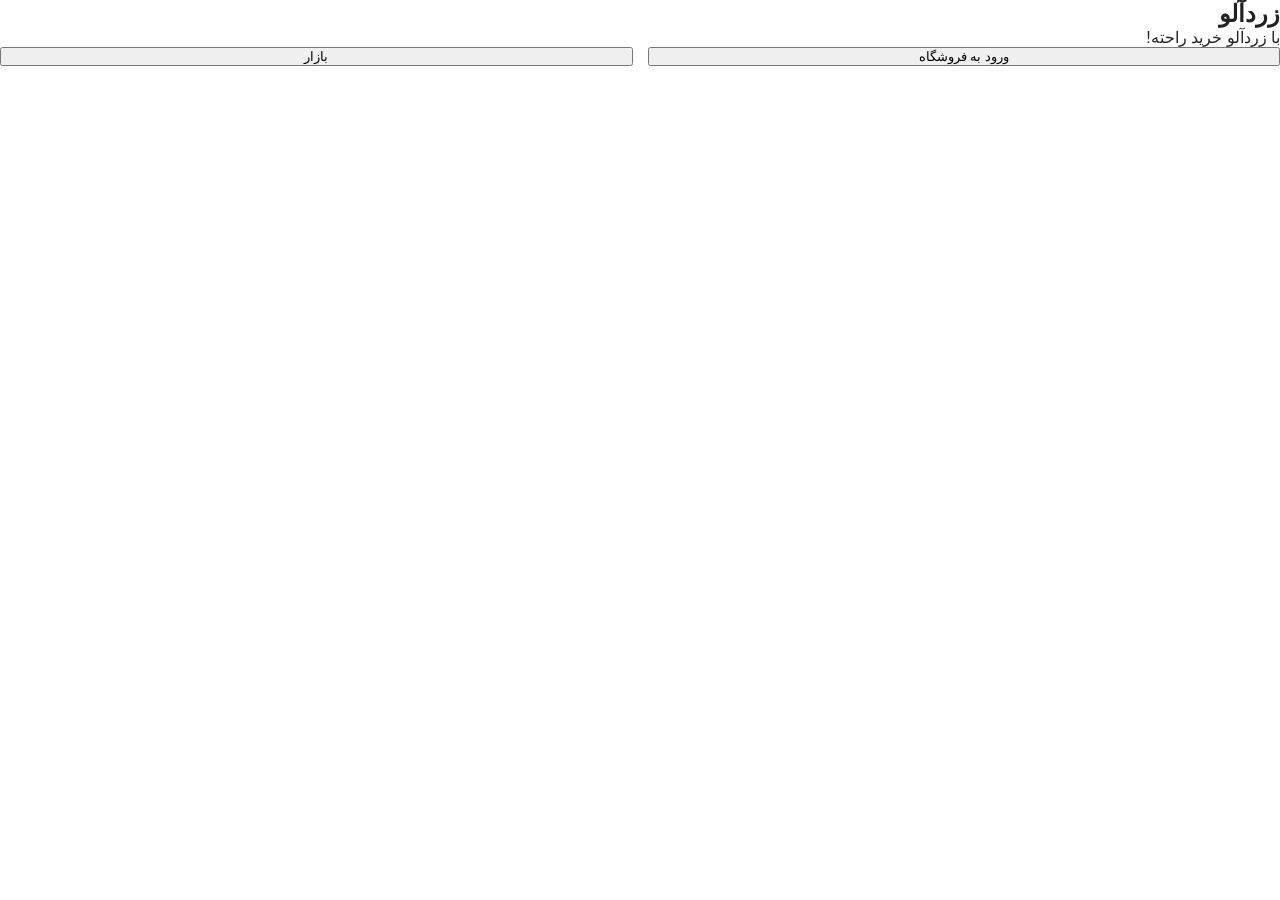
==== index.html @ af0748ea "Update index.html" ====
<!DOCTYPE html>
<html lang="fa" dir="rtl">
<head>
    <meta charset="UTF-8">
    <meta name="viewport" content="width=device-width, initial-scale=1.0">

    <title>زردآلو | با زردآلو خرید راحته!</title>

    <link rel="stylesheet" href="style.css">
    <script src="script.js?v=10" defer></script>
</head>

<body>

    <!-- =========================
         صفحه خوش‌آمدگویی
    ========================== -->
    <section id="welcome-screen" class="welcome-screen">

        <div class="welcome-card">

            <div class="logo-circle">
                <img src="logo.png" alt="لوگوی زردآلو"
                     onerror="this.style.display='none';">
            </div>

            <h1>زردآلو</h1>

            <p class="welcome-subtitle">
                با زردآلو خرید راحته!
            </p>

            <div class="welcome-buttons">

                <button
                    type="button"
                    class="primary-button"
                    onclick="openProfileFromWelcome()">
                    ورود به فروشگاه
                </button>

                <button
                    type="button"
                    class="secondary-button"
                    onclick="openMarketFromWelcome()">
                    بازار
                </button>

            </div>

        </div>

    </section>


    <!-- =========================
         پروفایل اولیه
    ========================== -->
    <section id="profile-screen" class="screen hidden">

        <div class="profile-card">

            <div class="small-logo">
                <img src="logo.png" alt="زردآلو"
                     onerror="this.style.display='none';">
            </div>

            <h2>ورود به زردآلو</h2>

            <p class="muted">
                اطلاعات خودت را وارد کن
            </p>

            <label>نام و نام خانوادگی</label>
            <input
                id="profile-name"
                type="text"
                placeholder="مثلاً عرفان ریاحی">

            <label>شماره تماس</label>
            <input
                id="profile-phone"
                type="tel"
                placeholder="مثلاً 09123456789">

            <label>شماره زردآلو</label>
            <input
                id="profile-zardaloo"
                type="text"
                placeholder="شماره مخصوص زردآلو">

            <label>تصویر پروفایل</label>

            <div class="avatar-area">

                <div id="profile-image-preview" class="profile-preview">
                    👤
                </div>

                <input
                    id="profile-image-input"
                    type="file"
                    accept="image/*"
                    onchange="handleProfileImage(event)">

            </div>

            <label>یا یک آواتار انتخاب کن</label>

            <div class="avatar-choices">

                <button type="button" onclick="selectAvatar('👤')">👤</button>
                <button type="button" onclick="selectAvatar('😀')">😀</button>
                <button type="button" onclick="selectAvatar('😎')">😎</button>
                <button type="button" onclick="selectAvatar('🧑')">🧑</button>
                <button type="button" onclick="selectAvatar('👨')">👨</button>
                <button type="button" onclick="selectAvatar('👩')">👩</button>

            </div>

            <button
                type="button"
                class="primary-button full-button"
                onclick="enterZardaloo()">
                ورود به زردآلو
            </button>

            <p id="profile-error" class="error-message"></p>

        </div>

    </section>


    <!-- =========================
         برنامه اصلی
    ========================== -->
    <section id="app-screen" class="app-screen hidden">

        <!-- هدر -->
        <header class="top-header">

            <div class="brand">

                <div class="header-logo">
                    <img src="logo.png" alt="زردآلو"
                         onerror="this.style.display='none';">
                </div>

                <div>
                    <h1>زردآلو</h1>
                    <span>با زردآلو خرید راحته!</span>
                </div>

            </div>

            <div
                id="header-profile"
                class="header-profile"
                onclick="showPage('home')">
                👤
            </div>

        </header>


        <!-- منوی اصلی -->
        <nav class="main-nav">

            <button type="button" onclick="showPage('home')">
                خانه
            </button>

            <button type="button" onclick="showPage('market')">
                بازار
            </button>

            <button type="button" onclick="showPage('register')">
                ثبت کالا
            </button>

            <button type="button" onclick="showPage('cart')">
                سبد خرید
            </button>

            <button type="button" onclick="showPage('messages')">
                پیام‌رسان
            </button>

            <button type="button" onclick="showPage('report')">
                گزارش فروشنده
            </button>

            <button type="button" onclick="showPage('about')">
                درباره ما
            </button>

            <button type="button" onclick="showPage('admin')">
                مدیریت
            </button>

        </nav>


        <main class="content">


            <!-- =========================
                 خانه
            ========================== -->
            <section id="page-home" class="page">

                <div class="hero-card">

                    <div>
                        <p class="eyebrow">
                            فروشگاه آنلاین
                        </p>

                        <h2>
                            با زردآلو خرید راحته!
                        </h2>

                        <p>
                            کالاها را ببین، خریدت را مدیریت کن
                            و با فروشنده‌ها در ارتباط باش.
                        </p>
                    </div>

                    <div class="hero-logo">
                        <img src="logo.png" alt="زردآلو"
                             onerror="this.style.display='none';">
                    </div>

                </div>


                <div class="home-grid">

                    <button type="button" onclick="showPage('market')">
                        <span>🛍️</span>
                        <strong>بازار</strong>
                        <small>مشاهده کالاها</small>
                    </button>

                    <button type="button" onclick="showPage('register')">
                        <span>➕</span>
                        <strong>ثبت کالا</strong>
                        <small>فروش کالای جدید</small>
                    </button>

                    <button type="button" onclick="showPage('cart')">
                        <span>🛒</span>
                        <strong>سبد خرید</strong>
                        <small>مشاهده خریدها</small>
                    </button>

                    <button type="button" onclick="showPage('messages')">
                        <span>💬</span>
                        <strong>پیام‌رسان</strong>
                        <small>گفتگو با فروشنده</small>
                    </button>

                    <button type="button" onclick="showPage('report')">
                        <span>⚠️</span>
                        <strong>گزارش فروشنده</strong>
                        <small>ارسال گزارش</small>
                    </button>

                    <button type="button" onclick="showPage('about')">
                        <span>ℹ️</span>
                        <strong>درباره زردآلو</strong>
                        <small>اطلاعات پروژه</small>
                    </button>

                </div>


                <div class="profile-summary">

                    <h3>پروفایل شما</h3>

                    <p>
                        <strong>نام:</strong>
                        <span id="home-profile-name">-</span>
                    </p>

                    <p>
                        <strong>شماره تماس:</strong>
                        <span id="home-profile-phone">-</span>
                    </p>

                    <p>
                        <strong>شماره زردآلو:</strong>
                        <span id="home-profile-zardaloo">-</span>
                    </p>

                </div>

            </section>


            <!-- =========================
                 بازار
            ========================== -->
            <section id="page-market" class="page hidden">

                <div class="page-title">

                    <div>
                        <h2>بازار زردآلو</h2>
                        <p>
                            همه کالاهای ثبت‌شده در زردآلو
                        </p>
                    </div>

                    <button
                        type="button"
                        class="primary-button"
                        onclick="loadProducts()">
                        دریافت کالاها
                    </button>

                </div>


                <div class="filters">

                    <input
                        id="filter-name"
                        type="text"
                        placeholder="جستجوی نام کالا">

                    <input
                        id="filter-min-price"
                        type="number"
                        min="0"
                        placeholder="حداقل قیمت">

                    <input
                        id="filter-max-price"
                        type="number"
                        min="0"
                        placeholder="حداکثر قیمت">

                    <input
                        id="filter-seller"
                        type="text"
                        placeholder="نام فروشنده">

                    <select id="filter-gift">

                        <option value="">
                            همه کالاها
                        </option>

                        <option value="yes">
                            دارای هدیه
                        </option>

                        <option value="no">
                            بدون هدیه
                        </option>

                    </select>

                </div>


                <div id="market-status" class="status-box">
                    در حال آماده‌سازی بازار...
                </div>


                <div id="products-grid" class="products-grid"></div>

            </section>


            <!-- =========================
                 ثبت کالا
            ========================== -->
            <section id="page-register" class="page hidden">

                <div class="form-card">

                    <h2>ثبت کالای جدید</h2>

                    <p class="muted">
                        کالای خودت را در بازار زردآلو ثبت کن.
                    </p>

                    <label>نام کالا</label>
                    <input
                        id="product-name"
                        type="text"
                        placeholder="مثلاً گوشی موبایل">

                    <label>قیمت به ریال</label>
                    <input
                        id="product-price"
                        type="number"
                        min="0"
                        inputmode="numeric"
                        placeholder="مثلاً 50000000">

                    <label>نام فروشنده</label>
                    <input
                        id="product-seller"
                        type="text"
                        placeholder="نام فروشنده">

                    <label>شماره تماس فروشنده</label>
                    <input
                        id="product-seller-phone"
                        type="tel"
                        placeholder="شماره تماس">

                    <label>شماره زردآلو فروشنده</label>
                    <input
                        id="product-seller-zardaloo"
                        type="text"
                        placeholder="شماره زردآلو">

                    <label>تصویر کالا</label>

                    <div class="image-upload">

                        <input
                            id="product-image-input"
                            type="file"
                            accept="image/*"
                            onchange="handleProductImage(event)">

                        <div
                            id="product-image-preview"
                            class="product-image-preview">
                            تصویر کالا
                        </div>

                    </div>

                    <label>توضیحات</label>

                    <textarea
                        id="product-description"
                        rows="5"
                        placeholder="توضیحات کالا را بنویس..."></textarea>


                    <div class="gift-box">

                        <label class="checkbox-row">

                            <input
                                id="product-gift"
                                type="checkbox">

                            <span>
                                این کالا هدیه دارد
                            </span>

                        </label>

                        <input
                            id="product-gift-description"
                            type="text"
                            placeholder="توضیح هدیه">

                    </div>


                    <button
                        type="button"
                        class="primary-button full-button"
                        onclick="registerProduct()">
                        ثبت کالا
                    </button>

                    <p id="register-status" class="status-text"></p>

                </div>

            </section>


            <!-- =========================
                 سبد خرید
            ========================== -->
            <section id="page-cart" class="page hidden">

                <div class="page-title">

                    <div>
                        <h2>سبد خرید</h2>
                        <p>
                            کالاهای انتخاب‌شده شما
                        </p>
                    </div>

                </div>


                <div id="cart-items" class="cart-items"></div>


                <div class="discount-card">

                    <h3>کد تخفیف</h3>

                    <p>
                        کدهای قابل استفاده:
                        <strong>50</strong>
                        و
                        <strong>100</strong>
                    </p>

                    <div class="discount-input">

                        <input
                            id="discount-code"
                            type="text"
                            inputmode="numeric"
                            placeholder="کد تخفیف">

                        <button
                            type="button"
                            class="primary-button"
                            onclick="applyDiscount()">
                            اعمال
                        </button>

                    </div>

                    <p id="discount-status" class="status-text"></p>

                </div>


                <div id="cart-summary" class="cart-summary"></div>

            </section>


            <!-- =========================
                 پیام‌رسان
            ========================== -->
            <section id="page-messages" class="page hidden">

                <div class="form-card">

                    <h2>پیام‌رسان زردآلو</h2>

                    <p class="muted">
                        برای شروع، شماره زردآلوی طرف مقابل را وارد کن.
                    </p>

                    <label>شماره زردآلو</label>

                    <input
                        id="message-receiver"
                        type="text"
                        placeholder="شماره زردآلو">

                    <button
                        type="button"
                        class="secondary-button full-button"
                        onclick="startConversation()">
                        مکالمه جدید
                    </button>


                    <div id="chat-area" class="chat-area hidden">

                        <div
                            id="chat-title"
                            class="chat-title">
                        </div>

                        <div
                            id="chat-box"
                            class="chat-box">
                        </div>

                        <div class="chat-input-row">

                            <input
                                id="chat-input"
                                type="text"
                                placeholder="پیامت را بنویس...">

                            <button
                                type="button"
                                class="primary-button"
                                onclick="sendMessage()">
                                ارسال
                            </button>

                        </div>

                    </div>

                    <p id="message-status" class="status-text"></p>

                </div>

            </section>


            <!-- =========================
                 گزارش فروشنده
            ========================== -->
            <section id="page-report" class="page hidden">

                <div class="form-card">

                    <h2>گزارش فروشنده</h2>

                    <p class="muted">
                        اگر مشکلی در معامله یا رفتار فروشنده وجود دارد،
                        گزارش خود را ثبت کن.
                    </p>

                    <label>شماره زردآلو فروشنده</label>

                    <input
                        id="report-seller-zardaloo"
                        type="text"
                        placeholder="شماره زردآلو فروشنده">

                    <label>دلیل گزارش</label>

                    <select id="report-reason">

                        <option value="کلاهبرداری">
                            کلاهبرداری
                        </option>

                        <option value="اطلاعات جعلی">
                            اطلاعات جعلی
                        </option>

                        <option value="مشکل در معامله">
                            مشکل در معامله
                        </option>

                        <option value="مزاحمت">
                            مزاحمت
                        </option>

                        <option value="سایر">
                            سایر
                        </option>

                    </select>

                    <label>توضیحات</label>

                    <textarea
                        id="report-description"
                        rows="6"
                        placeholder="توضیحات گزارش..."></textarea>

                    <button
                        type="button"
                        class="primary-button full-button"
                        onclick="submitReport()">
                        ارسال گزارش
                    </button>

                    <p id="report-status" class="status-text"></p>

                </div>

            </section>


            <!-- =========================
                 مدیریت
            ========================== -->
            <section id="page-admin" class="page hidden">

                <div class="form-card">

                    <h2>مدیریت زردآلو</h2>

                    <label>شماره مدیریت</label>

                    <input
                        id="admin-number"
                        type="text"
                        placeholder="شماره مدیریت">

                    <label>رمز مدیریت</label>

                    <input
                        id="admin-password"
                        type="password"
                        placeholder="رمز">

                    <button
                        type="button"
                        class="primary-button full-button"
                        onclick="adminLogin()">
                        ورود به مدیریت
                    </button>

                    <p id="admin-status" class="status-text"></p>

                </div>


                <div
                    id="admin-panel"
                    class="admin-panel hidden">

                    <div class="admin-stats">

                        <div>
                            <strong id="admin-product-count">
                                0
                            </strong>

                            <span>
                                کالا
                            </span>
                        </div>

                        <div>
                            <strong id="admin-report-count">
                                0
                            </strong>

                            <span>
                                گزارش
                            </span>
                        </div>

                    </div>


                    <h3>کالاهای ثبت‌شده</h3>

                    <div
                        id="admin-products"
                        class="admin-list">
                    </div>


                    <h3>گزارش‌های فروشندگان</h3>

                    <div
                        id="admin-reports"
                        class="admin-list">
                    </div>

                </div>

            </section>


            <!-- =========================
                 درباره ما
            ========================== -->
            <section id="page-about" class="page hidden">

                <div class="about-card">

                    <div class="about-logo">
                        <img src="logo.png" alt="زردآلو"
                             onerror="this.style.display='none';">
                    </div>

                    <h2>درباره زردآلو</h2>

                    <p>
                        زردآلو یک پروژه فروشگاه و بازار آنلاین است
                        که با هدف ساده‌تر کردن خرید و فروش ساخته شده است.
                    </p>

                    <div class="about-info">

                        <p>
                            <strong>نام پروژه:</strong>
                            زردآلو
                        </p>

                        <p>
                            <strong>شعار:</strong>
                            با زردآلو خرید راحته!
                        </p>

                        <p>
                            <strong>نوع پروژه:</strong>
                            فروشگاه / بازار آنلاین
                        </p>

                        <p>
                            <strong>تاریخ پروژه:</strong>
                            ۲۵ سپتامبر ۲۰۲۶
                        </p>

                        <p>
                            <strong>فناوری:</strong>
                            HTML / CSS / JavaScript / Supabase
                        </p>

                    </div>

                    <p class="thanks">
                        ممنون که از زردآلو استفاده می‌کنی ❤️
                    </p>

                </div>

            </section>

        </main>

    </section>

</body>
</html>
---- style.css ----
* {
    box-sizing: border-box;
    margin: 0;
    padding: 0;
}

body {
    font-family: Tahoma, Arial, sans-serif;
    background: #fff;
    color: #222;
    direction: rtl;
}

button,
input,
textarea,
select {
    font-family: inherit;
}

button {
    cursor: pointer;
}

.hidden {
    display: none !important;
}


/* =========================
   صفحه اول
========================= */

#welcomeScreen {
    min-height: 100vh;
    background: #fff;
    display: flex;
    align-items: center;
    justify-content: center;
    padding: 25px;
}

.welcome-box {
    width: 100%;
    max-width: 650px;
    text-align: center;
    padding: 55px 30px;
    border: 2px solid #ffd400;
    border-radius: 30px;
    background: #fff;
    box-shadow: 0 15px 45px rgba(0,0,0,.08);
}

.welcome-logo {
    width: 105px;
    height: 105px;
    object-fit: contain;
    display: block;
    margin: 0 auto 25px;
}

.welcome-box h1 {
    font-size: 38px;
    margin-bottom: 12px;
}

.welcome-box h2 {
    font-size: 24px;
    margin-bottom: 35px;
    color: #555;
}

.welcome-buttons {
    display: grid;
    grid-template-columns: 1fr 1fr;
    gap: 15px;
}

.welcome-button {
    border: 2px solid #ffd400;
    background: #ffd400;
    color: #222;
    padding: 16px;
    border-radius: 15px;
    font-size: 17px;
    font-weight: bold;
    transition: .2s ease;
}

.welcome-button:hover {
    background: #222;
    color: #ffd400;
    border-color: #222;
    transform: translateY(-2px);
}


/* =========================
   پروفایل
========================= */

#profileSetup {
    min-height: 100vh;
    display: flex;
    justify-content: center;
    align-items: center;
    padding: 20px;
    background: #fff;
}

.profile-box {
    width: 100%;
    max-width: 480px;
    background: #fff;
    border: 2px solid #ffd400;
    border-radius: 24px;
    padding: 30px;
    box-shadow: 0 10px 35px rgba(0,0,0,.08);
    text-align: center;
}

.main-logo {
    width: 90px;
    height: 90px;
    object-fit: contain;
    display: block;
    margin: 0 auto 18px;
}

.profile-box h1 {
    margin-bottom: 8px;
}

.profile-box > p {
    color: #777;
    margin-bottom: 22px;
}

.profile-preview {
    width: 115px;
    height: 115px;
    border-radius: 50%;
    border: 4px solid #ffd400;
    background: #fff7b0;
    margin: 0 auto 18px;
    overflow: hidden;

    display: flex;
    justify-content: center;
    align-items: center;

    font-size: 50px;
}

.profile-preview img {
    width: 100%;
    height: 100%;
    object-fit: cover;
}

.avatar-options {
    display: grid;
    grid-template-columns: repeat(7,1fr);
    gap: 6px;
    margin-bottom: 15px;
}

.avatar-option {
    height: 45px;
    border: none;
    border-radius: 12px;
    background: #fff3a0;
    font-size: 24px;
}

.avatar-option:hover {
    background: #ffd400;
}

.image-picker {
    display: block;
    background: #f2f2f2;
    border-radius: 12px;
    padding: 12px;
    margin-bottom: 18px;
    cursor: pointer;
}

.field {
    margin-bottom: 15px;
    text-align: right;
}

.field label {
    display: block;
    margin-bottom: 7px;
    font-weight: bold;
}

.field input,
.field textarea,
.field select {
    width: 100%;
    border: 1px solid #ddd;
    border-radius: 12px;
    padding: 13px;
    outline: none;
    background: #fff;
}

.field textarea {
    min-height: 100px;
    resize: vertical;
}

.field input:focus,
.field textarea:focus,
.field select:focus {
    border-color: #ffd400;
}

.yellow-button {
    width: 100%;
    border: none;
    border-radius: 13px;
    background: #ffd400;
    padding: 14px;
    font-size: 16px;
    font-weight: bold;
    transition: .2s;
}

.yellow-button:hover {
    background: #f0c500;
    transform: translateY(-1px);
}


/* =========================
   APP
========================= */

#app {
    min-height: 100vh;
}

header {
    position: sticky;
    top: 0;
    z-index: 100;
    background: white;
    border-bottom: 1px solid #eee;
}

.header-inner {
    max-width: 1200px;
    margin: auto;
    padding: 10px 18px;

    display: flex;
    justify-content: space-between;
    align-items: center;
}

.brand {
    display: flex;
    align-items: center;
    gap: 10px;
    font-size: 21px;
    font-weight: bold;
}

.brand-logo {
    width: 43px;
    height: 43px;
    object-fit: contain;
}

.header-avatar {
    width: 52px;
    height: 52px;
    border-radius: 50%;
    border: 3px solid #ffd400;
    background: #fff7b0;
    overflow: hidden;

    display: flex;
    justify-content: center;
    align-items: center;

    font-size: 25px;
}

.header-avatar img {
    width: 100%;
    height: 100%;
    object-fit: cover;
}

nav {
    max-width: 1200px;
    margin: auto;
    padding: 10px 15px;

    display: flex;
    gap: 8px;
    overflow-x: auto;
}

nav button {
    border: none;
    background: #f3f3f3;
    padding: 10px 15px;
    border-radius: 12px;
    white-space: nowrap;
    transition: .2s;
}

nav button:hover {
    background: #ffd400;
}

main {
    max-width: 1200px;
    margin: auto;
    padding: 25px 15px 50px;
}

.page {
    display: none;
}

.page.active {
    display: block;
}

.page-title {
    margin-bottom: 20px;
}

.card {
    background: white;
    border: 1px solid #eee;
    border-radius: 18px;
    padding: 20px;
    margin-bottom: 18px;
    box-shadow: 0 5px 20px rgba(0,0,0,.04);
}

.home-profile {
    display: flex;
    align-items: center;
    gap: 22px;
}

.home-avatar {
    width: 115px;
    height: 115px;
    border-radius: 50%;
    border: 4px solid #ffd400;
    background: #fff7b0;
    overflow: hidden;

    display: flex;
    justify-content: center;
    align-items: center;

    font-size: 50px;
    flex-shrink: 0;
}

.home-avatar img {
    width: 100%;
    height: 100%;
    object-fit: cover;
}

.profile-info p {
    margin-bottom: 10px;
}


/* =========================
   بازار
========================= */

.filters {
    display: grid;
    grid-template-columns: repeat(auto-fit,minmax(180px,1fr));
    gap: 10px;
}

.filters input,
.filters select {
    width: 100%;
    padding: 12px;
    border: 1px solid #ddd;
    border-radius: 12px;
}

.products-grid {
    display: grid;
    grid-template-columns: repeat(auto-fill,minmax(230px,1fr));
    gap: 15px;
}

.product-card {
    border: 1px solid #eee;
    border-radius: 18px;
    padding: 17px;
    background: white;
    overflow: hidden;
}

.product-image {
    width: 100%;
    height: 190px;
    object-fit: cover;
    border-radius: 14px;
    background: #f5f5f5;
    display: block;
    margin-bottom: 12px;
}

.no-image {
    width: 100%;
    height: 190px;
    border-radius: 14px;
    background: #fff7b0;
    display: flex;
    justify-content: center;
    align-items: center;
    font-size: 45px;
    margin-bottom: 12px;
}

.product-card h3 {
    margin-bottom: 10px;
}

.product-price {
    font-weight: bold;
    margin: 10px 0;
}

.gift {
    color: #16852b;
    font-weight: bold;
}

.product-card button {
    margin-top: 10px;
}


/* =========================
   عکس کالا
========================= */

.product-image-picker {
    display: block;
    padding: 15px;
    border: 2px dashed #ddd;
    border-radius: 14px;
    text-align: center;
    cursor: pointer;
}

.product-image-picker:hover {
    border-color: #ffd400;
    background: #fffdf0;
}

.product-preview {
    margin-top: 15px;
    text-align: center;
}

.product-preview img {
    max-width: 250px;
    max-height: 220px;
    border-radius: 15px;
    object-fit: cover;
}


/* =========================
   سبد
========================= */

.cart-item {
    border-bottom: 1px solid #eee;
    padding: 15px 0;
}

.cart-summary {
    background: #fff8b5;
    border-radius: 16px;
    padding: 18px;
    margin-top: 20px;
    line-height: 2;
}


/* =========================
   پیام‌ها
========================= */

.message-item {
    padding: 14px;
    border-radius: 12px;
    background: #f4f4f4;
    margin-bottom: 10px;
}

.message-item.mine {
    background: #fff3a0;
}

.message-meta {
    font-size: 12px;
    color: #777;
    margin-top: 7px;
}


/* =========================
   وضعیت
========================= */

.success {
    color: #16852b;
}

.error {
    color: #d32f2f;
}


/* =========================
   فوتر
========================= */

footer {
    border-top: 1px solid #eee;
    text-align: center;
    padding: 25px;
    color: #777;
}


@media (max-width: 600px) {

    .avatar-options {
        grid-template-columns: repeat(4,1fr);
    }

    .home-profile {
        flex-direction: column;
        text-align: center;
    }

    .profile-box {
        padding: 22px;
    }

    .welcome-buttons {
        grid-template-columns: 1fr;
    }

    .welcome-box h1 {
        font-size: 30px;
    }

    .welcome-box h2 {
        font-size: 20px;
    }
}
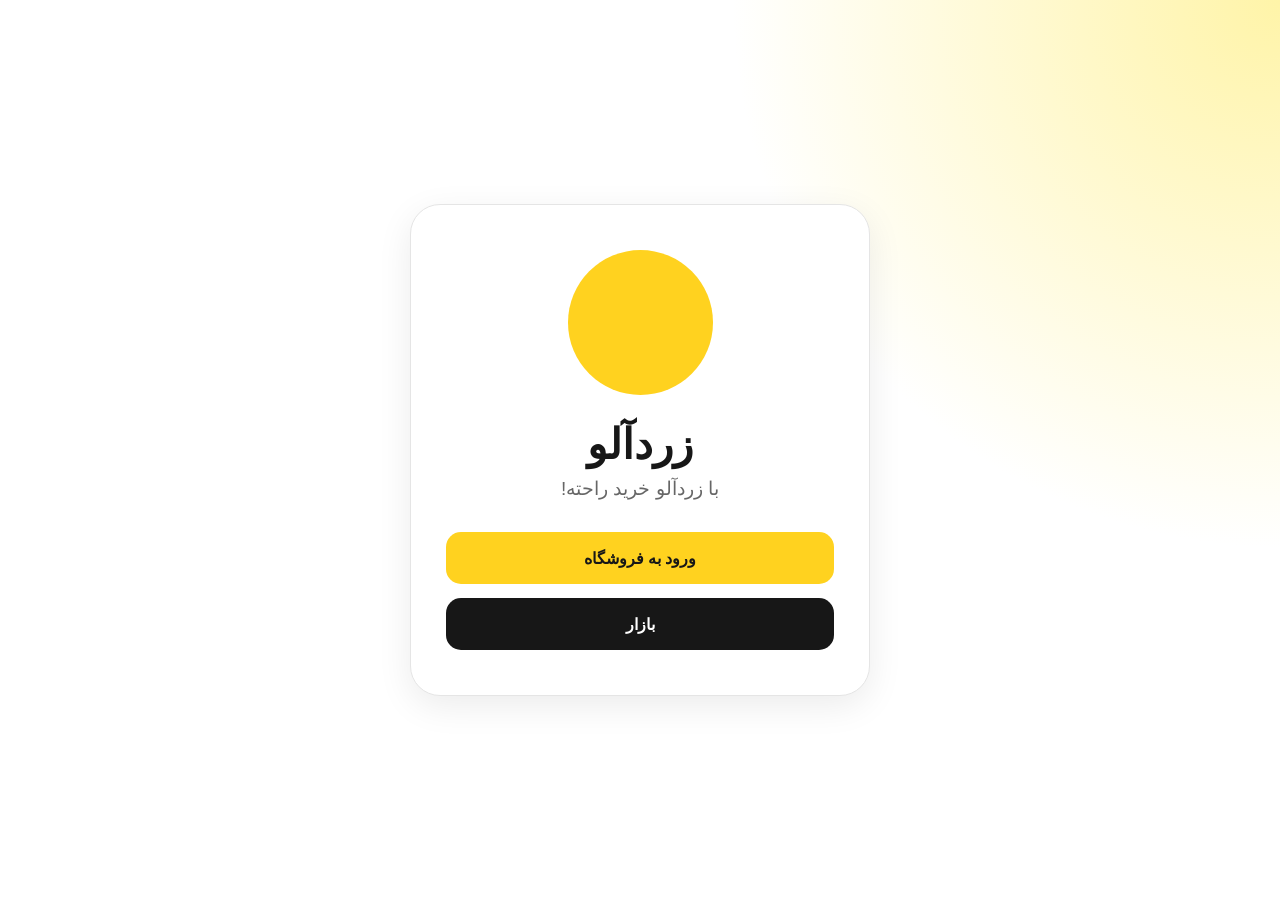
==== commit fdc899be: "Update index.html" ====
--- a/index.html
+++ b/index.html
@@ -808,7 +808,21 @@
                     </div>
 
                     <p class="thanks">
-                        ممنون که از زردآلو استفاده می‌کنی ❤️
+                .🧑🏻‍💻سازنده: عرفان ریاحی
+با تشکر از:
+🌹جناب آقای شهاب الدین ریاحی
+🌹جناب دکتر عباس امیدی
+🌹جناب آقای زارعی
+🌹جناب آقای زارعی
+🌹جناب آقای کوشان طلائی
+🌹سرکار خانم ملیحه همت گیر
+🌹جناب آقای سپهر میر قادری
+🌹جناب آقای سید ابولفضل صمصام شریعت
+🌹جناب آقای محمد پارسا آیتی
+🌹جناب آقای محمد طاها نیرومند
+🌹جناب آقای یاسین  قاسمی
+🌹جناب آقای کیان عسگری
+🌹جناب آقای مانی شیروی   ممنون که از زردآلو استفاده می‌کنی ❤️
                     </p>
 
                 </div>
--- a/style.css
+++ b/style.css
@@ -4,11 +4,35 @@
     padding: 0;
 }
 
+:root {
+    --yellow: #ffd21f;
+    --yellow-dark: #f0b900;
+    --yellow-soft: #fff8d6;
+    --white: #ffffff;
+    --black: #171717;
+    --gray: #666666;
+    --light-gray: #f2f2f2;
+    --border: #e5e5e5;
+    --red: #d93025;
+    --green: #159447;
+    --shadow: 0 10px 35px rgba(0, 0, 0, 0.08);
+}
+
+html {
+    scroll-behavior: smooth;
+}
+
 body {
-    font-family: Tahoma, Arial, sans-serif;
-    background: #fff;
-    color: #222;
+    font-family:
+        Tahoma,
+        Arial,
+        sans-serif;
+
+    background: var(--white);
+    color: var(--black);
+
     direction: rtl;
+    min-height: 100vh;
 }
 
 button,
@@ -28,128 +52,269 @@
 
 
 /* =========================
-   صفحه اول
-========================= */
-
-#welcomeScreen {
+   Welcome
+========================= */
+
+.welcome-screen {
     min-height: 100vh;
-    background: #fff;
+
     display: flex;
     align-items: center;
     justify-content: center;
+
     padding: 25px;
-}
-
-.welcome-box {
-    width: 100%;
-    max-width: 650px;
+
+    background:
+        radial-gradient(
+            circle at top right,
+            #fff4a8 0%,
+            transparent 35%
+        ),
+        var(--white);
+}
+
+.welcome-card {
+    width: min(460px, 100%);
+
+    background: var(--white);
+
+    border: 1px solid var(--border);
+    border-radius: 30px;
+
+    padding: 45px 35px;
+
     text-align: center;
-    padding: 55px 30px;
-    border: 2px solid #ffd400;
-    border-radius: 30px;
-    background: #fff;
-    box-shadow: 0 15px 45px rgba(0,0,0,.08);
-}
-
-.welcome-logo {
-    width: 105px;
-    height: 105px;
+
+    box-shadow: var(--shadow);
+}
+
+.logo-circle {
+    width: 145px;
+    height: 145px;
+
+    margin: 0 auto 25px;
+
+    border-radius: 50%;
+
+    background: var(--yellow);
+
+    display: flex;
+    align-items: center;
+    justify-content: center;
+
+    overflow: hidden;
+}
+
+.logo-circle img {
+    width: 82%;
+    height: 82%;
+
     object-fit: contain;
-    display: block;
-    margin: 0 auto 25px;
-}
-
-.welcome-box h1 {
-    font-size: 38px;
-    margin-bottom: 12px;
-}
-
-.welcome-box h2 {
-    font-size: 24px;
-    margin-bottom: 35px;
-    color: #555;
+}
+
+.welcome-card h1 {
+    font-size: 42px;
+    margin-bottom: 8px;
+}
+
+.welcome-subtitle {
+    color: var(--gray);
+    font-size: 19px;
+    margin-bottom: 32px;
 }
 
 .welcome-buttons {
     display: grid;
-    grid-template-columns: 1fr 1fr;
-    gap: 15px;
-}
-
-.welcome-button {
-    border: 2px solid #ffd400;
-    background: #ffd400;
-    color: #222;
-    padding: 16px;
+    gap: 14px;
+}
+
+
+/* =========================
+   Buttons
+========================= */
+
+.primary-button,
+.secondary-button {
+    border: none;
+
+    min-height: 52px;
+
+    padding: 12px 24px;
+
     border-radius: 15px;
-    font-size: 17px;
+
+    font-size: 16px;
     font-weight: bold;
-    transition: .2s ease;
-}
-
-.welcome-button:hover {
-    background: #222;
-    color: #ffd400;
-    border-color: #222;
+
+    transition:
+        0.2s ease,
+        transform 0.2s ease;
+}
+
+.primary-button {
+    background: var(--yellow);
+    color: var(--black);
+}
+
+.primary-button:hover {
+    background: var(--black);
+    color: var(--yellow);
+
     transform: translateY(-2px);
 }
 
-
-/* =========================
-   پروفایل
-========================= */
-
-#profileSetup {
+.secondary-button {
+    background: var(--black);
+    color: var(--white);
+}
+
+.secondary-button:hover {
+    background: var(--yellow);
+    color: var(--black);
+
+    transform: translateY(-2px);
+}
+
+.full-button {
+    width: 100%;
+    margin-top: 18px;
+}
+
+
+/* =========================
+   Profile
+========================= */
+
+.screen {
     min-height: 100vh;
-    display: flex;
+
+    display: flex;
+    align-items: center;
     justify-content: center;
-    align-items: center;
-    padding: 20px;
-    background: #fff;
-}
-
-.profile-box {
+
+    padding: 25px;
+
+    background: var(--white);
+}
+
+.profile-card {
+    width: min(500px, 100%);
+
+    background: var(--white);
+
+    border: 1px solid var(--border);
+
+    border-radius: 25px;
+
+    padding: 35px;
+
+    box-shadow: var(--shadow);
+}
+
+.small-logo {
+    width: 80px;
+    height: 80px;
+
+    background: var(--yellow);
+
+    border-radius: 50%;
+
+    display: flex;
+    align-items: center;
+    justify-content: center;
+
+    margin: 0 auto 20px;
+
+    overflow: hidden;
+}
+
+.small-logo img {
+    width: 75%;
+    height: 75%;
+    object-fit: contain;
+}
+
+.profile-card h2 {
+    text-align: center;
+    font-size: 29px;
+    margin-bottom: 7px;
+}
+
+.muted {
+    color: var(--gray);
+    line-height: 1.9;
+}
+
+.profile-card > .muted {
+    text-align: center;
+    margin-bottom: 25px;
+}
+
+label {
+    display: block;
+
+    font-weight: bold;
+
+    margin-top: 17px;
+    margin-bottom: 8px;
+}
+
+input,
+textarea,
+select {
     width: 100%;
-    max-width: 480px;
-    background: #fff;
-    border: 2px solid #ffd400;
-    border-radius: 24px;
-    padding: 30px;
-    box-shadow: 0 10px 35px rgba(0,0,0,.08);
-    text-align: center;
-}
-
-.main-logo {
+
+    border: 1px solid var(--border);
+
+    background: var(--white);
+
+    border-radius: 13px;
+
+    padding: 14px 15px;
+
+    outline: none;
+
+    font-size: 15px;
+
+    transition: 0.2s ease;
+}
+
+input:focus,
+textarea:focus,
+select:focus {
+    border-color: var(--yellow-dark);
+
+    box-shadow:
+        0 0 0 3px
+        rgba(255, 210, 31, 0.18);
+}
+
+textarea {
+    resize: vertical;
+}
+
+.avatar-area {
+    display: flex;
+    align-items: center;
+    gap: 18px;
+    flex-wrap: wrap;
+}
+
+.profile-preview {
     width: 90px;
     height: 90px;
-    object-fit: contain;
-    display: block;
-    margin: 0 auto 18px;
-}
-
-.profile-box h1 {
-    margin-bottom: 8px;
-}
-
-.profile-box > p {
-    color: #777;
-    margin-bottom: 22px;
-}
-
-.profile-preview {
-    width: 115px;
-    height: 115px;
+
     border-radius: 50%;
-    border: 4px solid #ffd400;
-    background: #fff7b0;
-    margin: 0 auto 18px;
+
+    background: var(--yellow-soft);
+
+    display: flex;
+    align-items: center;
+    justify-content: center;
+
     overflow: hidden;
 
-    display: flex;
-    justify-content: center;
-    align-items: center;
-
-    font-size: 50px;
+    font-size: 42px;
 }
 
 .profile-preview img {
@@ -158,421 +323,1093 @@
     object-fit: cover;
 }
 
-.avatar-options {
-    display: grid;
-    grid-template-columns: repeat(7,1fr);
-    gap: 6px;
-    margin-bottom: 15px;
-}
-
-.avatar-option {
-    height: 45px;
-    border: none;
-    border-radius: 12px;
-    background: #fff3a0;
-    font-size: 24px;
-}
-
-.avatar-option:hover {
-    background: #ffd400;
-}
-
-.image-picker {
-    display: block;
-    background: #f2f2f2;
-    border-radius: 12px;
-    padding: 12px;
-    margin-bottom: 18px;
-    cursor: pointer;
-}
-
-.field {
-    margin-bottom: 15px;
-    text-align: right;
-}
-
-.field label {
-    display: block;
-    margin-bottom: 7px;
-    font-weight: bold;
-}
-
-.field input,
-.field textarea,
-.field select {
-    width: 100%;
-    border: 1px solid #ddd;
-    border-radius: 12px;
-    padding: 13px;
-    outline: none;
-    background: #fff;
-}
-
-.field textarea {
-    min-height: 100px;
-    resize: vertical;
-}
-
-.field input:focus,
-.field textarea:focus,
-.field select:focus {
-    border-color: #ffd400;
-}
-
-.yellow-button {
-    width: 100%;
-    border: none;
-    border-radius: 13px;
-    background: #ffd400;
-    padding: 14px;
-    font-size: 16px;
-    font-weight: bold;
-    transition: .2s;
-}
-
-.yellow-button:hover {
-    background: #f0c500;
-    transform: translateY(-1px);
-}
-
-
-/* =========================
-   APP
-========================= */
-
-#app {
+.avatar-choices {
+    display: flex;
+    flex-wrap: wrap;
+    gap: 10px;
+}
+
+.avatar-choices button {
+    width: 50px;
+    height: 50px;
+
+    border-radius: 50%;
+
+    border: 1px solid var(--border);
+
+    background: var(--white);
+
+    font-size: 25px;
+
+    transition: 0.2s ease;
+}
+
+.avatar-choices button:hover {
+    background: var(--yellow);
+    transform: translateY(-2px);
+}
+
+.error-message {
+    color: var(--red);
+
+    margin-top: 15px;
+
+    text-align: center;
+
+    min-height: 20px;
+}
+
+
+/* =========================
+   App
+========================= */
+
+.app-screen {
     min-height: 100vh;
-}
-
-header {
+
+    background: var(--white);
+}
+
+.top-header {
+    min-height: 82px;
+
+    padding:
+        15px
+        clamp(18px, 5vw, 70px);
+
+    display: flex;
+    align-items: center;
+    justify-content: space-between;
+
+    gap: 20px;
+
+    border-bottom: 1px solid var(--border);
+
+    background: var(--white);
+
     position: sticky;
     top: 0;
-    z-index: 100;
-    background: white;
-    border-bottom: 1px solid #eee;
-}
-
-.header-inner {
-    max-width: 1200px;
-    margin: auto;
-    padding: 10px 18px;
-
-    display: flex;
-    justify-content: space-between;
-    align-items: center;
+    z-index: 50;
 }
 
 .brand {
     display: flex;
     align-items: center;
-    gap: 10px;
-    font-size: 21px;
-    font-weight: bold;
-}
-
-.brand-logo {
-    width: 43px;
-    height: 43px;
-    object-fit: contain;
-}
-
-.header-avatar {
+    gap: 13px;
+}
+
+.header-logo {
     width: 52px;
     height: 52px;
+
+    background: var(--yellow);
+
     border-radius: 50%;
-    border: 3px solid #ffd400;
-    background: #fff7b0;
+
+    display: flex;
+    align-items: center;
+    justify-content: center;
+
     overflow: hidden;
-
-    display: flex;
+}
+
+.header-logo img {
+    width: 78%;
+    height: 78%;
+    object-fit: contain;
+}
+
+.brand h1 {
+    font-size: 23px;
+}
+
+.brand span {
+    display: block;
+
+    color: var(--gray);
+
+    font-size: 12px;
+
+    margin-top: 3px;
+}
+
+.header-profile {
+    width: 52px;
+    height: 52px;
+
+    border-radius: 50%;
+
+    background: var(--yellow-soft);
+
+    display: flex;
+    align-items: center;
     justify-content: center;
-    align-items: center;
-
-    font-size: 25px;
-}
-
-.header-avatar img {
+
+    font-size: 27px;
+
+    cursor: pointer;
+
+    overflow: hidden;
+}
+
+.header-profile img {
     width: 100%;
     height: 100%;
     object-fit: cover;
 }
 
-nav {
-    max-width: 1200px;
-    margin: auto;
-    padding: 10px 15px;
-
-    display: flex;
+
+/* =========================
+   Navigation
+========================= */
+
+.main-nav {
+    display: flex;
+
     gap: 8px;
+
+    padding:
+        12px
+        clamp(15px, 5vw, 70px);
+
+    border-bottom: 1px solid var(--border);
+
+    background: var(--white);
+
     overflow-x: auto;
-}
-
-nav button {
-    border: none;
-    background: #f3f3f3;
-    padding: 10px 15px;
+
+    scrollbar-width: thin;
+
+    position: sticky;
+    top: 82px;
+    z-index: 40;
+}
+
+.main-nav button {
+    flex: 0 0 auto;
+
+    border: 1px solid var(--border);
+
+    background: var(--white);
+
     border-radius: 12px;
-    white-space: nowrap;
-    transition: .2s;
-}
-
-nav button:hover {
-    background: #ffd400;
-}
-
-main {
-    max-width: 1200px;
-    margin: auto;
-    padding: 25px 15px 50px;
+
+    padding: 10px 17px;
+
+    font-weight: bold;
+
+    transition: 0.2s ease;
+}
+
+.main-nav button:hover {
+    background: var(--yellow);
+    border-color: var(--yellow);
+
+    transform: translateY(-2px);
+}
+
+
+/* =========================
+   Content
+========================= */
+
+.content {
+    width: min(1250px, 100%);
+
+    margin: 0 auto;
+
+    padding:
+        35px
+        clamp(18px, 4vw, 45px)
+        60px;
 }
 
 .page {
-    display: none;
-}
-
-.page.active {
-    display: block;
+    animation: pageIn 0.2s ease;
+}
+
+@keyframes pageIn {
+    from {
+        opacity: 0;
+        transform: translateY(7px);
+    }
+
+    to {
+        opacity: 1;
+        transform: translateY(0);
+    }
 }
 
 .page-title {
+    display: flex;
+    justify-content: space-between;
+    align-items: center;
+
+    gap: 20px;
+
+    margin-bottom: 25px;
+}
+
+.page-title h2 {
+    font-size: 30px;
+    margin-bottom: 7px;
+}
+
+.page-title p {
+    color: var(--gray);
+}
+
+
+/* =========================
+   Home
+========================= */
+
+.hero-card {
+    background: var(--yellow);
+
+    border-radius: 25px;
+
+    padding: 35px;
+
+    display: flex;
+    align-items: center;
+    justify-content: space-between;
+
+    gap: 30px;
+
+    margin-bottom: 25px;
+}
+
+.eyebrow {
+    font-weight: bold;
+    margin-bottom: 8px;
+}
+
+.hero-card h2 {
+    font-size: clamp(27px, 5vw, 42px);
+    margin-bottom: 10px;
+}
+
+.hero-card p {
+    line-height: 1.9;
+}
+
+.hero-logo {
+    width: 145px;
+    height: 145px;
+
+    flex: 0 0 145px;
+
+    background: var(--white);
+
+    border-radius: 50%;
+
+    display: flex;
+    align-items: center;
+    justify-content: center;
+
+    overflow: hidden;
+}
+
+.hero-logo img {
+    width: 80%;
+    height: 80%;
+    object-fit: contain;
+}
+
+.home-grid {
+    display: grid;
+
+    grid-template-columns:
+        repeat(auto-fit, minmax(190px, 1fr));
+
+    gap: 15px;
+
+    margin-bottom: 25px;
+}
+
+.home-grid button {
+    min-height: 150px;
+
+    border: 1px solid var(--border);
+
+    background: var(--white);
+
+    border-radius: 20px;
+
+    padding: 22px;
+
+    display: flex;
+    flex-direction: column;
+
+    align-items: flex-start;
+    justify-content: center;
+
+    gap: 7px;
+
+    text-align: right;
+
+    transition: 0.2s ease;
+}
+
+.home-grid button span {
+    font-size: 34px;
+}
+
+.home-grid button strong {
+    font-size: 18px;
+}
+
+.home-grid button small {
+    color: var(--gray);
+}
+
+.home-grid button:hover {
+    background: var(--yellow);
+
+    border-color: var(--yellow);
+
+    transform: translateY(-4px);
+
+    box-shadow: var(--shadow);
+}
+
+.profile-summary {
+    border: 1px solid var(--border);
+
+    border-radius: 20px;
+
+    padding: 25px;
+
+    background: var(--white);
+}
+
+.profile-summary h3 {
+    margin-bottom: 15px;
+}
+
+.profile-summary p {
+    margin-top: 10px;
+}
+
+
+/* =========================
+   Filters
+========================= */
+
+.filters {
+    display: grid;
+
+    grid-template-columns:
+        repeat(auto-fit, minmax(160px, 1fr));
+
+    gap: 10px;
+
     margin-bottom: 20px;
 }
 
-.card {
-    background: white;
-    border: 1px solid #eee;
-    border-radius: 18px;
-    padding: 20px;
-    margin-bottom: 18px;
-    box-shadow: 0 5px 20px rgba(0,0,0,.04);
-}
-
-.home-profile {
-    display: flex;
-    align-items: center;
-    gap: 22px;
-}
-
-.home-avatar {
-    width: 115px;
-    height: 115px;
-    border-radius: 50%;
-    border: 4px solid #ffd400;
-    background: #fff7b0;
+
+/* =========================
+   Status
+========================= */
+
+.status-box {
+    padding: 14px;
+
+    background: var(--light-gray);
+
+    border-radius: 12px;
+
+    color: var(--gray);
+
+    margin-bottom: 20px;
+}
+
+.status-text {
+    min-height: 22px;
+
+    margin-top: 12px;
+
+    text-align: center;
+
+    line-height: 1.7;
+}
+
+
+/* =========================
+   Products
+========================= */
+
+.products-grid {
+    display: grid;
+
+    grid-template-columns:
+        repeat(auto-fill, minmax(240px, 1fr));
+
+    gap: 20px;
+}
+
+.product-card {
+    background: var(--white);
+
+    border: 1px solid var(--border);
+
+    border-radius: 20px;
+
     overflow: hidden;
 
-    display: flex;
+    transition: 0.2s ease;
+
+    box-shadow:
+        0 4px 15px rgba(0, 0, 0, 0.03);
+}
+
+.product-card:hover {
+    transform: translateY(-4px);
+
+    box-shadow: var(--shadow);
+}
+
+.product-image {
+    width: 100%;
+    height: 210px;
+
+    background: var(--light-gray);
+
+    display: flex;
+    align-items: center;
     justify-content: center;
-    align-items: center;
-
-    font-size: 50px;
-    flex-shrink: 0;
-}
-
-.home-avatar img {
+
+    overflow: hidden;
+}
+
+.product-image img {
     width: 100%;
     height: 100%;
+
     object-fit: cover;
 }
 
-.profile-info p {
+.product-placeholder {
+    font-size: 55px;
+}
+
+.product-info {
+    padding: 18px;
+}
+
+.product-info h3 {
+    font-size: 19px;
+
     margin-bottom: 10px;
 }
 
-
-/* =========================
-   بازار
-========================= */
-
-.filters {
+.product-price {
+    font-size: 19px;
+
+    font-weight: bold;
+
+    margin-bottom: 10px;
+}
+
+.product-meta {
+    color: var(--gray);
+
+    font-size: 13px;
+
+    line-height: 1.9;
+}
+
+.gift-label {
+    display: inline-block;
+
+    background: var(--yellow);
+
+    color: var(--black);
+
+    border-radius: 8px;
+
+    padding: 5px 8px;
+
+    font-size: 12px;
+
+    margin-top: 8px;
+}
+
+.product-actions {
     display: grid;
-    grid-template-columns: repeat(auto-fit,minmax(180px,1fr));
+
+    grid-template-columns: 1fr 1fr;
+
+    gap: 8px;
+
+    margin-top: 15px;
+}
+
+.product-actions button {
+    border: none;
+
+    border-radius: 10px;
+
+    padding: 10px;
+
+    font-weight: bold;
+}
+
+.add-cart-button {
+    background: var(--yellow);
+}
+
+.add-cart-button:hover {
+    background: var(--black);
+    color: var(--yellow);
+}
+
+.report-button {
+    background: #f4f4f4;
+}
+
+.report-button:hover {
+    background: var(--red);
+    color: white;
+}
+
+
+/* =========================
+   Forms
+========================= */
+
+.form-card {
+    width: min(700px, 100%);
+
+    margin: 0 auto;
+
+    border: 1px solid var(--border);
+
+    border-radius: 22px;
+
+    padding: clamp(22px, 5vw, 35px);
+
+    background: var(--white);
+
+    box-shadow:
+        0 5px 20px rgba(0, 0, 0, 0.04);
+}
+
+.form-card h2 {
+    font-size: 29px;
+
+    margin-bottom: 7px;
+}
+
+.form-card > .muted {
+    margin-bottom: 15px;
+}
+
+.image-upload {
+    display: grid;
+
+    gap: 15px;
+}
+
+.product-image-preview {
+    height: 220px;
+
+    border-radius: 17px;
+
+    background: var(--light-gray);
+
+    border: 1px dashed #cccccc;
+
+    display: flex;
+
+    align-items: center;
+    justify-content: center;
+
+    color: var(--gray);
+
+    overflow: hidden;
+}
+
+.product-image-preview img {
+    width: 100%;
+    height: 100%;
+
+    object-fit: cover;
+}
+
+.gift-box {
+    margin-top: 20px;
+
+    padding: 18px;
+
+    background: var(--yellow-soft);
+
+    border-radius: 15px;
+}
+
+.checkbox-row {
+    display: flex;
+
+    align-items: center;
+
     gap: 10px;
-}
-
-.filters input,
-.filters select {
-    width: 100%;
+
+    margin: 0 0 12px;
+}
+
+.checkbox-row input {
+    width: auto;
+}
+
+
+/* =========================
+   Cart
+========================= */
+
+.cart-items {
+    display: grid;
+
+    gap: 12px;
+
+    margin-bottom: 20px;
+}
+
+.cart-item {
+    border: 1px solid var(--border);
+
+    border-radius: 18px;
+
+    padding: 18px;
+
+    display: flex;
+
+    justify-content: space-between;
+
+    align-items: center;
+
+    gap: 20px;
+}
+
+.cart-item-info h3 {
+    margin-bottom: 8px;
+}
+
+.cart-item-info p {
+    color: var(--gray);
+
+    margin-top: 5px;
+}
+
+.cart-remove {
+    border: none;
+
+    background: #ffe7e5;
+
+    color: var(--red);
+
+    border-radius: 10px;
+
+    padding: 10px 14px;
+
+    font-weight: bold;
+}
+
+.cart-remove:hover {
+    background: var(--red);
+    color: white;
+}
+
+.discount-card,
+.cart-summary {
+    border: 1px solid var(--border);
+
+    border-radius: 20px;
+
+    padding: 23px;
+
+    margin-top: 18px;
+}
+
+.discount-card h3 {
+    margin-bottom: 8px;
+}
+
+.discount-card p {
+    color: var(--gray);
+
+    line-height: 1.9;
+}
+
+.discount-input {
+    display: flex;
+
+    gap: 10px;
+
+    margin-top: 15px;
+}
+
+.discount-input input {
+    flex: 1;
+}
+
+.cart-summary {
+    background: var(--yellow-soft);
+}
+
+.summary-row {
+    display: flex;
+
+    justify-content: space-between;
+
+    gap: 15px;
+
+    padding: 10px 0;
+
+    border-bottom: 1px solid rgba(0, 0, 0, 0.08);
+}
+
+.summary-row:last-child {
+    border-bottom: none;
+}
+
+.summary-final {
+    font-size: 20px;
+
+    font-weight: bold;
+
+    padding-top: 15px;
+}
+
+.discount-value {
+    color: var(--green);
+}
+
+
+/* =========================
+   Chat
+========================= */
+
+.chat-area {
+    margin-top: 25px;
+
+    border: 1px solid var(--border);
+
+    border-radius: 18px;
+
+    overflow: hidden;
+}
+
+.chat-title {
+    padding: 15px;
+
+    background: var(--yellow);
+
+    font-weight: bold;
+}
+
+.chat-box {
+    height: 330px;
+
+    padding: 18px;
+
+    overflow-y: auto;
+
+    background: #fafafa;
+
+    display: flex;
+    flex-direction: column;
+
+    gap: 10px;
+}
+
+.chat-message {
+    max-width: 80%;
+
+    padding: 10px 14px;
+
+    border-radius: 14px;
+
+    line-height: 1.7;
+}
+
+.chat-message.mine {
+    align-self: flex-start;
+
+    background: var(--yellow);
+}
+
+.chat-message.theirs {
+    align-self: flex-end;
+
+    background: white;
+
+    border: 1px solid var(--border);
+}
+
+.chat-input-row {
+    display: flex;
+
+    gap: 8px;
+
     padding: 12px;
-    border: 1px solid #ddd;
-    border-radius: 12px;
-}
-
-.products-grid {
+
+    background: white;
+}
+
+.chat-input-row input {
+    flex: 1;
+}
+
+
+/* =========================
+   Admin
+========================= */
+
+.admin-panel {
+    width: min(1000px, 100%);
+
+    margin: 25px auto 0;
+}
+
+.admin-stats {
     display: grid;
-    grid-template-columns: repeat(auto-fill,minmax(230px,1fr));
+
+    grid-template-columns:
+        repeat(auto-fit, minmax(180px, 1fr));
+
     gap: 15px;
-}
-
-.product-card {
-    border: 1px solid #eee;
+
+    margin-bottom: 30px;
+}
+
+.admin-stats > div {
+    border: 1px solid var(--border);
+
     border-radius: 18px;
-    padding: 17px;
-    background: white;
+
+    padding: 25px;
+
+    text-align: center;
+}
+
+.admin-stats strong {
+    display: block;
+
+    font-size: 35px;
+
+    margin-bottom: 8px;
+}
+
+.admin-stats span {
+    color: var(--gray);
+}
+
+.admin-panel h3 {
+    margin:
+        25px 0
+        12px;
+}
+
+.admin-list {
+    display: grid;
+
+    gap: 10px;
+}
+
+.admin-item {
+    border: 1px solid var(--border);
+
+    border-radius: 15px;
+
+    padding: 15px;
+
+    line-height: 1.9;
+}
+
+.admin-item strong {
+    display: block;
+}
+
+
+/* =========================
+   About
+========================= */
+
+.about-card {
+    width: min(800px, 100%);
+
+    margin: 0 auto;
+
+    text-align: center;
+
+    border: 1px solid var(--border);
+
+    border-radius: 25px;
+
+    padding: 40px;
+
+    box-shadow: var(--shadow);
+}
+
+.about-logo {
+    width: 120px;
+    height: 120px;
+
+    margin: 0 auto 20px;
+
+    background: var(--yellow);
+
+    border-radius: 50%;
+
+    display: flex;
+    align-items: center;
+    justify-content: center;
+
     overflow: hidden;
 }
 
-.product-image {
-    width: 100%;
-    height: 190px;
-    object-fit: cover;
-    border-radius: 14px;
-    background: #f5f5f5;
+.about-logo img {
+    width: 80%;
+    height: 80%;
+    object-fit: contain;
+}
+
+.about-card h2 {
+    font-size: 31px;
+
+    margin-bottom: 15px;
+}
+
+.about-card > p {
+    color: var(--gray);
+
+    line-height: 2;
+}
+
+.about-info {
+    text-align: right;
+
+    background: var(--yellow-soft);
+
+    border-radius: 18px;
+
+    padding: 20px;
+
+    margin-top: 25px;
+}
+
+.about-info p {
+    padding: 8px 0;
+
+    border-bottom: 1px solid rgba(0, 0, 0, 0.06);
+}
+
+.about-info p:last-child {
+    border-bottom: none;
+}
+
+.thanks {
+    margin-top: 25px;
+
+    font-weight: bold;
+}
+
+
+/* =========================
+   Empty
+========================= */
+
+.empty-state {
+    grid-column: 1 / -1;
+
+    padding: 45px 20px;
+
+    text-align: center;
+
+    border: 1px dashed #cccccc;
+
+    border-radius: 20px;
+
+    color: var(--gray);
+}
+
+.empty-state strong {
     display: block;
-    margin-bottom: 12px;
-}
-
-.no-image {
-    width: 100%;
-    height: 190px;
-    border-radius: 14px;
-    background: #fff7b0;
-    display: flex;
-    justify-content: center;
-    align-items: center;
-    font-size: 45px;
-    margin-bottom: 12px;
-}
-
-.product-card h3 {
-    margin-bottom: 10px;
-}
-
-.product-price {
-    font-weight: bold;
-    margin: 10px 0;
-}
-
-.gift {
-    color: #16852b;
-    font-weight: bold;
-}
-
-.product-card button {
-    margin-top: 10px;
-}
-
-
-/* =========================
-   عکس کالا
-========================= */
-
-.product-image-picker {
-    display: block;
-    padding: 15px;
-    border: 2px dashed #ddd;
-    border-radius: 14px;
-    text-align: center;
-    cursor: pointer;
-}
-
-.product-image-picker:hover {
-    border-color: #ffd400;
-    background: #fffdf0;
-}
-
-.product-preview {
-    margin-top: 15px;
-    text-align: center;
-}
-
-.product-preview img {
-    max-width: 250px;
-    max-height: 220px;
-    border-radius: 15px;
-    object-fit: cover;
-}
-
-
-/* =========================
-   سبد
-========================= */
-
-.cart-item {
-    border-bottom: 1px solid #eee;
-    padding: 15px 0;
-}
-
-.cart-summary {
-    background: #fff8b5;
-    border-radius: 16px;
-    padding: 18px;
-    margin-top: 20px;
-    line-height: 2;
-}
-
-
-/* =========================
-   پیام‌ها
-========================= */
-
-.message-item {
-    padding: 14px;
-    border-radius: 12px;
-    background: #f4f4f4;
-    margin-bottom: 10px;
-}
-
-.message-item.mine {
-    background: #fff3a0;
-}
-
-.message-meta {
-    font-size: 12px;
-    color: #777;
-    margin-top: 7px;
-}
-
-
-/* =========================
-   وضعیت
-========================= */
-
-.success {
-    color: #16852b;
-}
-
-.error {
-    color: #d32f2f;
-}
-
-
-/* =========================
-   فوتر
-========================= */
-
-footer {
-    border-top: 1px solid #eee;
-    text-align: center;
-    padding: 25px;
-    color: #777;
-}
-
-
-@media (max-width: 600px) {
-
-    .avatar-options {
-        grid-template-columns: repeat(4,1fr);
-    }
-
-    .home-profile {
+
+    color: var(--black);
+
+    font-size: 20px;
+
+    margin-bottom: 8px;
+}
+
+
+/* =========================
+   Responsive
+========================= */
+
+@media (max-width: 700px) {
+
+    .top-header {
+        position: static;
+    }
+
+    .main-nav {
+        position: static;
+    }
+
+    .content {
+        padding-top: 25px;
+    }
+
+    .hero-card {
         flex-direction: column;
-        text-align: center;
-    }
-
-    .profile-box {
-        padding: 22px;
-    }
-
-    .welcome-buttons {
+
+        align-items: flex-start;
+    }
+
+    .hero-logo {
+        align-self: center;
+    }
+
+    .page-title {
+        flex-direction: column;
+
+        align-items: stretch;
+    }
+
+    .page-title .primary-button {
+        width: 100%;
+    }
+
+    .cart-item {
+        flex-direction: column;
+
+        align-items: stretch;
+    }
+
+    .cart-remove {
+        width: 100%;
+    }
+
+    .discount-input {
+        flex-direction: column;
+    }
+
+    .chat-input-row {
+        flex-direction: column;
+    }
+
+    .product-actions {
         grid-template-columns: 1fr;
     }
 
-    .welcome-box h1 {
-        font-size: 30px;
-    }
-
-    .welcome-box h2 {
-        font-size: 20px;
-    }
-}
+    .about-card {
+        padding: 25px 18px;
+    }
+
+    .welcome-card {
+        padding: 35px 22px;
+    }
+}
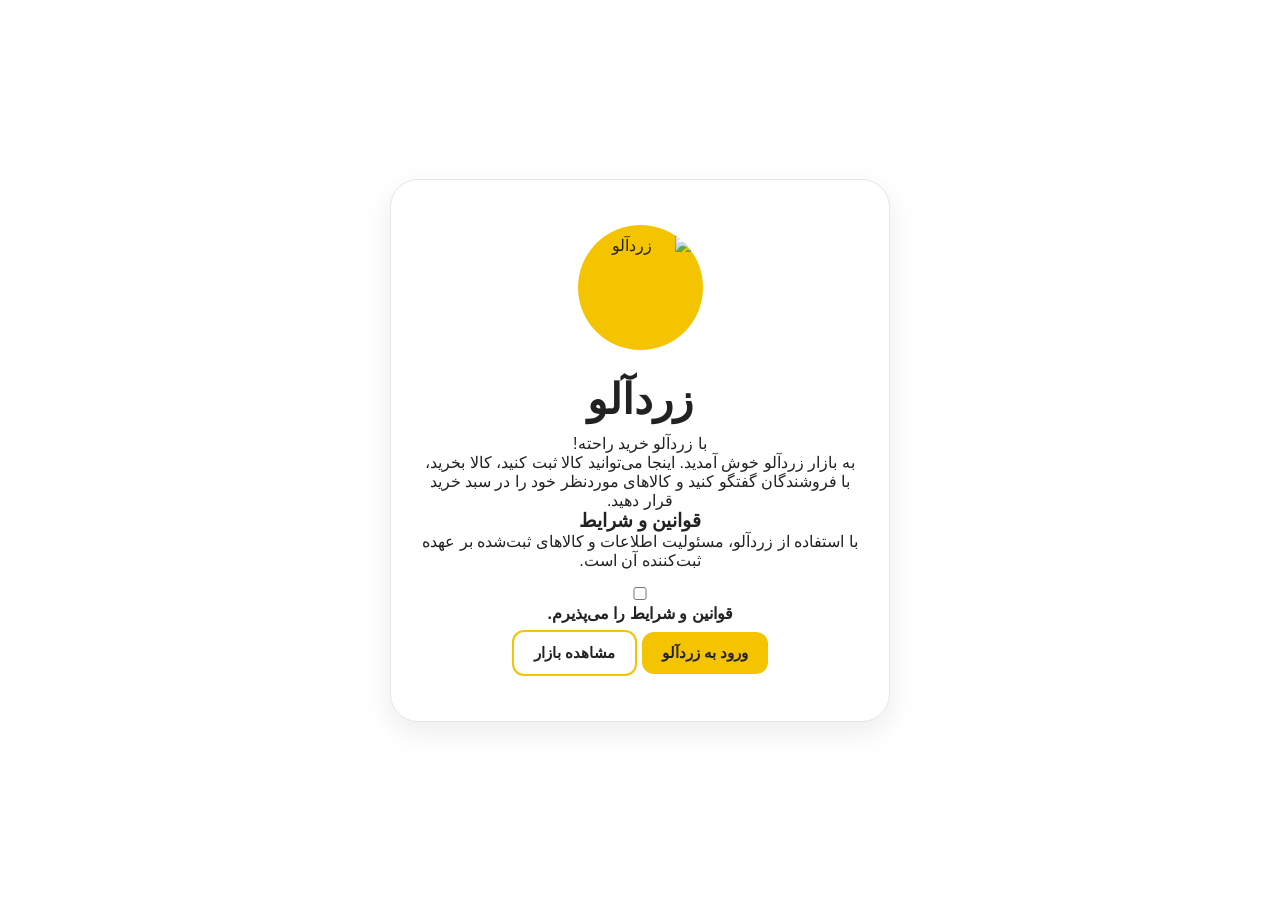
==== commit f43730f9: "Update index.html" ====
--- a/index.html
+++ b/index.html
@@ -7,831 +7,886 @@
     <title>زردآلو | با زردآلو خرید راحته!</title>
 
     <link rel="stylesheet" href="style.css">
-    <script src="script.js?v=10" defer></script>
 </head>
 
 <body>
 
-    <!-- =========================
-         صفحه خوش‌آمدگویی
-    ========================== -->
-    <section id="welcome-screen" class="welcome-screen">
-
-        <div class="welcome-card">
-
-            <div class="logo-circle">
-                <img src="logo.png" alt="لوگوی زردآلو"
-                     onerror="this.style.display='none';">
-            </div>
-
-            <h1>زردآلو</h1>
-
-            <p class="welcome-subtitle">
-                با زردآلو خرید راحته!
+<!-- ==================== WELCOME ==================== -->
+
+<section id="welcome-screen" class="screen welcome-screen">
+
+    <div class="welcome-card">
+
+        <div class="logo-circle">
+            <img src="logo.png" alt="زردآلو">
+        </div>
+
+        <h1>زردآلو</h1>
+
+        <p class="welcome-title">
+            با زردآلو خرید راحته!
+        </p>
+
+        <p class="welcome-text">
+            به بازار زردآلو خوش آمدید.
+            اینجا می‌توانید کالا ثبت کنید، کالا بخرید،
+            با فروشندگان گفتگو کنید و کالاهای موردنظر خود را
+            در سبد خرید قرار دهید.
+        </p>
+
+        <div class="terms-box">
+            <h3>قوانین و شرایط</h3>
+
+            <p>
+                با استفاده از زردآلو، مسئولیت اطلاعات و کالاهای
+                ثبت‌شده بر عهده ثبت‌کننده آن است.
             </p>
 
-            <div class="welcome-buttons">
+            <label class="check-row">
+                <input type="checkbox" id="welcome-agree">
+                <span>قوانین و شرایط را می‌پذیرم.</span>
+            </label>
+        </div>
+
+        <button
+            class="primary-button"
+            onclick="openProfileFromWelcome()"
+        >
+            ورود به زردآلو
+        </button>
+
+        <button
+            class="secondary-button"
+            onclick="openMarketFromWelcome()"
+        >
+            مشاهده بازار
+        </button>
+
+    </div>
+
+</section>
+
+
+<!-- ==================== PROFILE ==================== -->
+
+<section id="profile-screen" class="screen hidden">
+
+    <div class="profile-card">
+
+        <div class="logo-circle small">
+            <img src="logo.png" alt="زردآلو">
+        </div>
+
+        <h2>اطلاعات شما</h2>
+
+        <p class="muted">
+            برای استفاده از زردآلو اطلاعات زیر را وارد کنید.
+        </p>
+
+        <div class="profile-image-box">
+
+            <img
+                id="profile-image-preview"
+                src=""
+                alt="تصویر پروفایل"
+            >
+
+            <span id="profile-avatar-fallback">👤</span>
+
+        </div>
+
+        <input
+            id="profile-image-input"
+            type="file"
+            accept="image/*"
+            onchange="handleProfileImage(event)"
+        >
+
+        <label>نام و نام خانوادگی</label>
+
+        <input
+            id="profile-name"
+            type="text"
+            placeholder="مثلاً عرفان ریاحی"
+        >
+
+        <label>شماره تماس</label>
+
+        <input
+            id="profile-phone"
+            type="tel"
+            inputmode="numeric"
+            placeholder="مثلاً 09123456789"
+        >
+
+        <label>شماره زردآلو</label>
+
+        <input
+            id="profile-zardaloo"
+            type="text"
+            inputmode="numeric"
+            placeholder="شماره زردآلوی شما"
+        >
+
+        <button
+            class="primary-button"
+            onclick="enterZardaloo()"
+        >
+            ذخیره و ورود
+        </button>
+
+        <button
+            class="secondary-button"
+            onclick="showWelcome()"
+        >
+            بازگشت
+        </button>
+
+        <p id="profile-status" class="status"></p>
+
+    </div>
+
+</section>
+
+
+<!-- ==================== APP ==================== -->
+
+<section id="app-screen" class="hidden">
+
+    <header class="top-header">
+
+        <div class="brand">
+
+            <div class="header-logo">
+                <img src="logo.png" alt="زردآلو">
+            </div>
+
+            <div>
+                <strong>زردآلو</strong>
+                <span>با زردآلو خرید راحته!</span>
+            </div>
+
+        </div>
+
+        <div class="header-user">
+
+            <span id="header-user-name">
+                مهمان
+            </span>
+
+            <button onclick="showPage('profile')">
+                حساب
+            </button>
+
+        </div>
+
+    </header>
+
+
+    <!-- ==================== NAV ==================== -->
+
+    <nav class="main-nav">
+
+        <button onclick="showPage('home')">
+            🏠 خانه
+        </button>
+
+        <button onclick="showPage('market')">
+            🛍️ بازار
+        </button>
+
+        <button onclick="showPage('register')">
+            ➕ ثبت کالا
+        </button>
+
+        <button onclick="showPage('cart')">
+            🛒 سبد خرید
+        </button>
+
+        <button onclick="showPage('messages')">
+            💬 پیام‌رسان
+        </button>
+
+        <button onclick="showPage('report')">
+            ⚠️ گزارش
+        </button>
+
+        <button onclick="showPage('about')">
+            ℹ️ درباره
+        </button>
+
+        <button onclick="showPage('admin')">
+            ⚙️ مدیریت
+        </button>
+
+    </nav>
+
+
+    <main class="app-container">
+
+
+        <!-- ==================== HOME ==================== -->
+
+        <section id="page-home" class="page">
+
+            <div class="hero-card">
+
+                <h1>
+                    سلام <span id="home-profile-name">دوست زردآلویی!</span> 👋
+                </h1>
+
+                <p>
+                    به زردآلو خوش آمدید.
+                </p>
+
+                <div class="profile-summary">
+
+                    <div>
+                        <span>نام</span>
+                        <strong id="home-profile-name-display">-</strong>
+                    </div>
+
+                    <div>
+                        <span>شماره تماس</span>
+                        <strong id="home-profile-phone">-</strong>
+                    </div>
+
+                    <div>
+                        <span>شماره زردآلو</span>
+                        <strong id="home-profile-zardaloo">-</strong>
+                    </div>
+
+                </div>
+
+            </div>
+
+
+            <div class="home-grid">
+
+                <button onclick="showPage('market')">
+                    <span>🛍️</span>
+                    <b>بازار</b>
+                    <small>مشاهده کالاها</small>
+                </button>
+
+                <button onclick="showPage('register')">
+                    <span>➕</span>
+                    <b>ثبت کالا</b>
+                    <small>فروش کالا</small>
+                </button>
+
+                <button onclick="showPage('cart')">
+                    <span>🛒</span>
+                    <b>سبد خرید</b>
+                    <small>کالاهای انتخاب‌شده</small>
+                </button>
+
+                <button onclick="showPage('messages')">
+                    <span>💬</span>
+                    <b>پیام‌رسان</b>
+                    <small>گفتگو با فروشنده</small>
+                </button>
+
+                <button onclick="showPage('report')">
+                    <span>⚠️</span>
+                    <b>گزارش فروشنده</b>
+                    <small>ثبت گزارش</small>
+                </button>
+
+                <button onclick="showPage('about')">
+                    <span>ℹ️</span>
+                    <b>درباره زردآلو</b>
+                    <small>اطلاعات پروژه</small>
+                </button>
+
+            </div>
+
+        </section>
+
+
+        <!-- ==================== MARKET ==================== -->
+
+        <section id="page-market" class="page hidden">
+
+            <div class="page-title">
+                <h2>🛍️ بازار زردآلو</h2>
 
                 <button
-                    type="button"
-                    class="primary-button"
-                    onclick="openProfileFromWelcome()">
-                    ورود به فروشگاه
-                </button>
-
-                <button
-                    type="button"
-                    class="secondary-button"
-                    onclick="openMarketFromWelcome()">
-                    بازار
-                </button>
-
-            </div>
-
-        </div>
-
-    </section>
-
-
-    <!-- =========================
-         پروفایل اولیه
-    ========================== -->
-    <section id="profile-screen" class="screen hidden">
-
-        <div class="profile-card">
-
-            <div class="small-logo">
-                <img src="logo.png" alt="زردآلو"
-                     onerror="this.style.display='none';">
-            </div>
-
-            <h2>ورود به زردآلو</h2>
-
-            <p class="muted">
-                اطلاعات خودت را وارد کن
-            </p>
-
-            <label>نام و نام خانوادگی</label>
-            <input
-                id="profile-name"
-                type="text"
-                placeholder="مثلاً عرفان ریاحی">
-
-            <label>شماره تماس</label>
-            <input
-                id="profile-phone"
-                type="tel"
-                placeholder="مثلاً 09123456789">
-
-            <label>شماره زردآلو</label>
-            <input
-                id="profile-zardaloo"
-                type="text"
-                placeholder="شماره مخصوص زردآلو">
-
-            <label>تصویر پروفایل</label>
-
-            <div class="avatar-area">
-
-                <div id="profile-image-preview" class="profile-preview">
-                    👤
-                </div>
-
-                <input
-                    id="profile-image-input"
+                    class="primary-button small-button"
+                    onclick="loadProducts()"
+                >
+                    دریافت کالاها
+                </button>
+            </div>
+
+            <div class="filters">
+
+                <input
+                    id="filter-name"
+                    type="text"
+                    placeholder="جستجوی نام کالا"
+                >
+
+                <input
+                    id="filter-min-price"
+                    type="number"
+                    placeholder="حداقل قیمت"
+                >
+
+                <input
+                    id="filter-max-price"
+                    type="number"
+                    placeholder="حداکثر قیمت"
+                >
+
+                <input
+                    id="filter-seller"
+                    type="text"
+                    placeholder="شماره زردآلوی فروشنده"
+                >
+
+                <select id="filter-gift">
+
+                    <option value="all">
+                        همه کالاها
+                    </option>
+
+                    <option value="yes">
+                        دارای هدیه
+                    </option>
+
+                    <option value="no">
+                        بدون هدیه
+                    </option>
+
+                </select>
+
+            </div>
+
+            <p id="market-status" class="status"></p>
+
+            <div
+                id="products-grid"
+                class="products-grid"
+            ></div>
+
+        </section>
+
+
+        <!-- ==================== REGISTER ==================== -->
+
+        <section id="page-register" class="page hidden">
+
+            <div class="form-card">
+
+                <h2>➕ ثبت کالا</h2>
+
+                <label>نام کالا</label>
+
+                <input
+                    id="product-name"
+                    type="text"
+                    placeholder="نام کالا"
+                >
+
+                <label>قیمت به ریال</label>
+
+                <input
+                    id="product-price"
+                    type="number"
+                    inputmode="numeric"
+                    min="0"
+                    placeholder="مثلاً 5000000"
+                >
+
+                <label>نام فروشنده</label>
+
+                <input
+                    id="product-seller"
+                    type="text"
+                    placeholder="نام فروشنده"
+                >
+
+                <label>شماره تماس فروشنده</label>
+
+                <input
+                    id="product-seller-phone"
+                    type="tel"
+                    inputmode="numeric"
+                    placeholder="شماره تماس"
+                >
+
+                <label>شماره زردآلو فروشنده</label>
+
+                <input
+                    id="product-seller-zardaloo"
+                    type="text"
+                    inputmode="numeric"
+                    placeholder="شماره زردآلو"
+                >
+
+                <label>تصویر کالا</label>
+
+                <input
+                    id="product-image-input"
                     type="file"
                     accept="image/*"
-                    onchange="handleProfileImage(event)">
-
-            </div>
-
-            <label>یا یک آواتار انتخاب کن</label>
-
-            <div class="avatar-choices">
-
-                <button type="button" onclick="selectAvatar('👤')">👤</button>
-                <button type="button" onclick="selectAvatar('😀')">😀</button>
-                <button type="button" onclick="selectAvatar('😎')">😎</button>
-                <button type="button" onclick="selectAvatar('🧑')">🧑</button>
-                <button type="button" onclick="selectAvatar('👨')">👨</button>
-                <button type="button" onclick="selectAvatar('👩')">👩</button>
-
-            </div>
-
-            <button
-                type="button"
-                class="primary-button full-button"
-                onclick="enterZardaloo()">
-                ورود به زردآلو
-            </button>
-
-            <p id="profile-error" class="error-message"></p>
-
-        </div>
-
-    </section>
-
-
-    <!-- =========================
-         برنامه اصلی
-    ========================== -->
-    <section id="app-screen" class="app-screen hidden">
-
-        <!-- هدر -->
-        <header class="top-header">
-
-            <div class="brand">
-
-                <div class="header-logo">
-                    <img src="logo.png" alt="زردآلو"
-                         onerror="this.style.display='none';">
+                    onchange="handleProductImage(event)"
+                >
+
+                <div
+                    id="product-image-preview"
+                    class="product-image-preview"
+                ></div>
+
+                <label>توضیحات</label>
+
+                <textarea
+                    id="product-description"
+                    placeholder="توضیحات کالا..."
+                ></textarea>
+
+                <label class="check-row">
+
+                    <input
+                        id="product-gift"
+                        type="checkbox"
+                    >
+
+                    <span>این کالا هدیه دارد</span>
+
+                </label>
+
+                <input
+                    id="product-gift-description"
+                    type="text"
+                    placeholder="توضیح هدیه"
+                >
+
+                <button
+                    class="primary-button"
+                    onclick="registerProduct()"
+                >
+                    ثبت کالا
+                </button>
+
+                <p id="register-status" class="status"></p>
+
+            </div>
+
+        </section>
+
+
+        <!-- ==================== CART ==================== -->
+
+        <section id="page-cart" class="page hidden">
+
+            <h2>🛒 سبد خرید</h2>
+
+            <div
+                id="cart-items"
+                class="cart-items"
+            ></div>
+
+            <div class="discount-box">
+
+                <h3>کد تخفیف</h3>
+
+                <p>
+                    کدهای آزمایشی:
+                    <b>50</b> = پنجاه درصد
+                    |
+                    <b>100</b> = صد درصد
+                </p>
+
+                <div class="discount-row">
+
+                    <input
+                        id="discount-code"
+                        type="text"
+                        inputmode="numeric"
+                        placeholder="کد تخفیف"
+                    >
+
+                    <button
+                        class="primary-button"
+                        onclick="applyDiscount()"
+                    >
+                        اعمال
+                    </button>
+
                 </div>
 
-                <div>
-                    <h1>زردآلو</h1>
-                    <span>با زردآلو خرید راحته!</span>
-                </div>
-
             </div>
 
             <div
-                id="header-profile"
-                class="header-profile"
-                onclick="showPage('home')">
-                👤
-            </div>
-
-        </header>
-
-
-        <!-- منوی اصلی -->
-        <nav class="main-nav">
-
-            <button type="button" onclick="showPage('home')">
-                خانه
-            </button>
-
-            <button type="button" onclick="showPage('market')">
-                بازار
-            </button>
-
-            <button type="button" onclick="showPage('register')">
-                ثبت کالا
-            </button>
-
-            <button type="button" onclick="showPage('cart')">
-                سبد خرید
-            </button>
-
-            <button type="button" onclick="showPage('messages')">
-                پیام‌رسان
-            </button>
-
-            <button type="button" onclick="showPage('report')">
-                گزارش فروشنده
-            </button>
-
-            <button type="button" onclick="showPage('about')">
-                درباره ما
-            </button>
-
-            <button type="button" onclick="showPage('admin')">
-                مدیریت
-            </button>
-
-        </nav>
-
-
-        <main class="content">
-
-
-            <!-- =========================
-                 خانه
-            ========================== -->
-            <section id="page-home" class="page">
-
-                <div class="hero-card">
-
-                    <div>
-                        <p class="eyebrow">
-                            فروشگاه آنلاین
-                        </p>
-
-                        <h2>
-                            با زردآلو خرید راحته!
-                        </h2>
-
-                        <p>
-                            کالاها را ببین، خریدت را مدیریت کن
-                            و با فروشنده‌ها در ارتباط باش.
-                        </p>
-                    </div>
-
-                    <div class="hero-logo">
-                        <img src="logo.png" alt="زردآلو"
-                             onerror="this.style.display='none';">
-                    </div>
-
-                </div>
-
-
-                <div class="home-grid">
-
-                    <button type="button" onclick="showPage('market')">
-                        <span>🛍️</span>
-                        <strong>بازار</strong>
-                        <small>مشاهده کالاها</small>
-                    </button>
-
-                    <button type="button" onclick="showPage('register')">
-                        <span>➕</span>
-                        <strong>ثبت کالا</strong>
-                        <small>فروش کالای جدید</small>
-                    </button>
-
-                    <button type="button" onclick="showPage('cart')">
-                        <span>🛒</span>
-                        <strong>سبد خرید</strong>
-                        <small>مشاهده خریدها</small>
-                    </button>
-
-                    <button type="button" onclick="showPage('messages')">
-                        <span>💬</span>
-                        <strong>پیام‌رسان</strong>
-                        <small>گفتگو با فروشنده</small>
-                    </button>
-
-                    <button type="button" onclick="showPage('report')">
-                        <span>⚠️</span>
-                        <strong>گزارش فروشنده</strong>
-                        <small>ارسال گزارش</small>
-                    </button>
-
-                    <button type="button" onclick="showPage('about')">
-                        <span>ℹ️</span>
-                        <strong>درباره زردآلو</strong>
-                        <small>اطلاعات پروژه</small>
-                    </button>
-
-                </div>
-
-
-                <div class="profile-summary">
-
-                    <h3>پروفایل شما</h3>
+                id="cart-summary"
+                class="cart-summary"
+            ></div>
+
+        </section>
+
+
+        <!-- ==================== MESSAGES ==================== -->
+
+        <section id="page-messages" class="page hidden">
+
+            <div class="messages-layout">
+
+                <div class="conversation-start">
+
+                    <h2>💬 پیام‌رسان زردآلو</h2>
 
                     <p>
-                        <strong>نام:</strong>
-                        <span id="home-profile-name">-</span>
+                        برای شروع یک مکالمه، شماره زردآلوی
+                        شخص موردنظر را وارد کنید.
                     </p>
 
-                    <p>
-                        <strong>شماره تماس:</strong>
-                        <span id="home-profile-phone">-</span>
-                    </p>
-
-                    <p>
-                        <strong>شماره زردآلو:</strong>
-                        <span id="home-profile-zardaloo">-</span>
-                    </p>
-
-                </div>
-
-            </section>
-
-
-            <!-- =========================
-                 بازار
-            ========================== -->
-            <section id="page-market" class="page hidden">
-
-                <div class="page-title">
-
-                    <div>
-                        <h2>بازار زردآلو</h2>
-                        <p>
-                            همه کالاهای ثبت‌شده در زردآلو
-                        </p>
-                    </div>
-
-                    <button
-                        type="button"
-                        class="primary-button"
-                        onclick="loadProducts()">
-                        دریافت کالاها
-                    </button>
-
-                </div>
-
-
-                <div class="filters">
-
-                    <input
-                        id="filter-name"
-                        type="text"
-                        placeholder="جستجوی نام کالا">
-
-                    <input
-                        id="filter-min-price"
-                        type="number"
-                        min="0"
-                        placeholder="حداقل قیمت">
-
-                    <input
-                        id="filter-max-price"
-                        type="number"
-                        min="0"
-                        placeholder="حداکثر قیمت">
-
-                    <input
-                        id="filter-seller"
-                        type="text"
-                        placeholder="نام فروشنده">
-
-                    <select id="filter-gift">
-
-                        <option value="">
-                            همه کالاها
-                        </option>
-
-                        <option value="yes">
-                            دارای هدیه
-                        </option>
-
-                        <option value="no">
-                            بدون هدیه
-                        </option>
-
-                    </select>
-
-                </div>
-
-
-                <div id="market-status" class="status-box">
-                    در حال آماده‌سازی بازار...
-                </div>
-
-
-                <div id="products-grid" class="products-grid"></div>
-
-            </section>
-
-
-            <!-- =========================
-                 ثبت کالا
-            ========================== -->
-            <section id="page-register" class="page hidden">
-
-                <div class="form-card">
-
-                    <h2>ثبت کالای جدید</h2>
-
-                    <p class="muted">
-                        کالای خودت را در بازار زردآلو ثبت کن.
-                    </p>
-
-                    <label>نام کالا</label>
-                    <input
-                        id="product-name"
-                        type="text"
-                        placeholder="مثلاً گوشی موبایل">
-
-                    <label>قیمت به ریال</label>
-                    <input
-                        id="product-price"
-                        type="number"
-                        min="0"
-                        inputmode="numeric"
-                        placeholder="مثلاً 50000000">
-
-                    <label>نام فروشنده</label>
-                    <input
-                        id="product-seller"
-                        type="text"
-                        placeholder="نام فروشنده">
-
-                    <label>شماره تماس فروشنده</label>
-                    <input
-                        id="product-seller-phone"
-                        type="tel"
-                        placeholder="شماره تماس">
-
-                    <label>شماره زردآلو فروشنده</label>
-                    <input
-                        id="product-seller-zardaloo"
-                        type="text"
-                        placeholder="شماره زردآلو">
-
-                    <label>تصویر کالا</label>
-
-                    <div class="image-upload">
-
-                        <input
-                            id="product-image-input"
-                            type="file"
-                            accept="image/*"
-                            onchange="handleProductImage(event)">
-
-                        <div
-                            id="product-image-preview"
-                            class="product-image-preview">
-                            تصویر کالا
-                        </div>
-
-                    </div>
-
-                    <label>توضیحات</label>
-
-                    <textarea
-                        id="product-description"
-                        rows="5"
-                        placeholder="توضیحات کالا را بنویس..."></textarea>
-
-
-                    <div class="gift-box">
-
-                        <label class="checkbox-row">
-
-                            <input
-                                id="product-gift"
-                                type="checkbox">
-
-                            <span>
-                                این کالا هدیه دارد
-                            </span>
-
-                        </label>
-
-                        <input
-                            id="product-gift-description"
-                            type="text"
-                            placeholder="توضیح هدیه">
-
-                    </div>
-
-
-                    <button
-                        type="button"
-                        class="primary-button full-button"
-                        onclick="registerProduct()">
-                        ثبت کالا
-                    </button>
-
-                    <p id="register-status" class="status-text"></p>
-
-                </div>
-
-            </section>
-
-
-            <!-- =========================
-                 سبد خرید
-            ========================== -->
-            <section id="page-cart" class="page hidden">
-
-                <div class="page-title">
-
-                    <div>
-                        <h2>سبد خرید</h2>
-                        <p>
-                            کالاهای انتخاب‌شده شما
-                        </p>
-                    </div>
-
-                </div>
-
-
-                <div id="cart-items" class="cart-items"></div>
-
-
-                <div class="discount-card">
-
-                    <h3>کد تخفیف</h3>
-
-                    <p>
-                        کدهای قابل استفاده:
-                        <strong>50</strong>
-                        و
-                        <strong>100</strong>
-                    </p>
-
-                    <div class="discount-input">
-
-                        <input
-                            id="discount-code"
-                            type="text"
-                            inputmode="numeric"
-                            placeholder="کد تخفیف">
-
-                        <button
-                            type="button"
-                            class="primary-button"
-                            onclick="applyDiscount()">
-                            اعمال
-                        </button>
-
-                    </div>
-
-                    <p id="discount-status" class="status-text"></p>
-
-                </div>
-
-
-                <div id="cart-summary" class="cart-summary"></div>
-
-            </section>
-
-
-            <!-- =========================
-                 پیام‌رسان
-            ========================== -->
-            <section id="page-messages" class="page hidden">
-
-                <div class="form-card">
-
-                    <h2>پیام‌رسان زردآلو</h2>
-
-                    <p class="muted">
-                        برای شروع، شماره زردآلوی طرف مقابل را وارد کن.
-                    </p>
-
-                    <label>شماره زردآلو</label>
+                    <label>
+                        شماره زردآلو گیرنده
+                    </label>
 
                     <input
                         id="message-receiver"
                         type="text"
-                        placeholder="شماره زردآلو">
+                        inputmode="numeric"
+                        autocomplete="off"
+                        placeholder="شماره زردآلوی گیرنده"
+                    >
 
                     <button
-                        type="button"
-                        class="secondary-button full-button"
-                        onclick="startConversation()">
+                        class="primary-button"
+                        onclick="startConversation()"
+                    >
                         مکالمه جدید
                     </button>
 
-
-                    <div id="chat-area" class="chat-area hidden">
-
-                        <div
-                            id="chat-title"
-                            class="chat-title">
+                    <p
+                        id="message-status"
+                        class="status"
+                    ></p>
+
+                </div>
+
+
+                <div
+                    id="chat-area"
+                    class="chat-area hidden"
+                >
+
+                    <div class="chat-header">
+
+                        <div>
+
+                            <h3 id="chat-title">
+                                مکالمه
+                            </h3>
+
+                            <small>
+                                گفتگوی دوطرفه
+                            </small>
+
                         </div>
 
-                        <div
-                            id="chat-box"
-                            class="chat-box">
-                        </div>
-
-                        <div class="chat-input-row">
-
-                            <input
-                                id="chat-input"
-                                type="text"
-                                placeholder="پیامت را بنویس...">
-
-                            <button
-                                type="button"
-                                class="primary-button"
-                                onclick="sendMessage()">
-                                ارسال
-                            </button>
-
-                        </div>
+                        <button
+                            onclick="closeChat()"
+                            class="close-chat"
+                        >
+                            ✕
+                        </button>
 
                     </div>
 
-                    <p id="message-status" class="status-text"></p>
+
+                    <div
+                        id="chat-box"
+                        class="chat-box"
+                    ></div>
+
+
+                    <div class="chat-input-row">
+
+                        <input
+                            id="chat-input"
+                            type="text"
+                            autocomplete="off"
+                            placeholder="پیام خود را بنویسید..."
+                        >
+
+                        <button
+                            class="primary-button"
+                            onclick="sendMessage()"
+                        >
+                            ارسال
+                        </button>
+
+                    </div>
 
                 </div>
 
-            </section>
-
-
-            <!-- =========================
-                 گزارش فروشنده
-            ========================== -->
-            <section id="page-report" class="page hidden">
-
-                <div class="form-card">
-
-                    <h2>گزارش فروشنده</h2>
-
-                    <p class="muted">
-                        اگر مشکلی در معامله یا رفتار فروشنده وجود دارد،
-                        گزارش خود را ثبت کن.
-                    </p>
-
-                    <label>شماره زردآلو فروشنده</label>
-
-                    <input
-                        id="report-seller-zardaloo"
-                        type="text"
-                        placeholder="شماره زردآلو فروشنده">
-
-                    <label>دلیل گزارش</label>
-
-                    <select id="report-reason">
-
-                        <option value="کلاهبرداری">
-                            کلاهبرداری
-                        </option>
-
-                        <option value="اطلاعات جعلی">
-                            اطلاعات جعلی
-                        </option>
-
-                        <option value="مشکل در معامله">
-                            مشکل در معامله
-                        </option>
-
-                        <option value="مزاحمت">
-                            مزاحمت
-                        </option>
-
-                        <option value="سایر">
-                            سایر
-                        </option>
-
-                    </select>
-
-                    <label>توضیحات</label>
-
-                    <textarea
-                        id="report-description"
-                        rows="6"
-                        placeholder="توضیحات گزارش..."></textarea>
-
-                    <button
-                        type="button"
-                        class="primary-button full-button"
-                        onclick="submitReport()">
-                        ارسال گزارش
-                    </button>
-
-                    <p id="report-status" class="status-text"></p>
+            </div>
+
+        </section>
+
+
+        <!-- ==================== REPORT ==================== -->
+
+        <section id="page-report" class="page hidden">
+
+            <div class="form-card">
+
+                <h2>⚠️ گزارش فروشنده</h2>
+
+                <label>
+                    شماره زردآلوی فروشنده
+                </label>
+
+                <input
+                    id="report-seller-zardaloo"
+                    type="text"
+                    inputmode="numeric"
+                    placeholder="شماره زردآلو"
+                >
+
+                <label>دلیل گزارش</label>
+
+                <select id="report-reason">
+
+                    <option value="کلاهبرداری">
+                        کلاهبرداری
+                    </option>
+
+                    <option value="اطلاعات جعلی">
+                        اطلاعات جعلی
+                    </option>
+
+                    <option value="مشکل در معامله">
+                        مشکل در معامله
+                    </option>
+
+                    <option value="مزاحمت">
+                        مزاحمت
+                    </option>
+
+                    <option value="سایر">
+                        سایر
+                    </option>
+
+                </select>
+
+                <label>توضیحات</label>
+
+                <textarea
+                    id="report-description"
+                    placeholder="توضیحات گزارش..."
+                ></textarea>
+
+                <button
+                    class="primary-button"
+                    onclick="submitReport()"
+                >
+                    ارسال گزارش
+                </button>
+
+                <p
+                    id="report-status"
+                    class="status"
+                ></p>
+
+            </div>
+
+        </section>
+
+
+        <!-- ==================== ADMIN ==================== -->
+
+        <section id="page-admin" class="page hidden">
+
+            <div class="form-card">
+
+                <h2>⚙️ مدیریت</h2>
+
+                <label>
+                    شماره مدیر
+                </label>
+
+                <input
+                    id="admin-number"
+                    type="text"
+                    inputmode="numeric"
+                    placeholder="شماره مدیر"
+                >
+
+                <label>
+                    رمز مدیریت
+                </label>
+
+                <input
+                    id="admin-password"
+                    type="password"
+                    placeholder="رمز"
+                >
+
+                <button
+                    class="primary-button"
+                    onclick="adminLogin()"
+                >
+                    ورود مدیریت
+                </button>
+
+                <p
+                    id="admin-status"
+                    class="status"
+                ></p>
+
+            </div>
+
+
+            <div
+                id="admin-panel"
+                class="admin-panel hidden"
+            >
+
+                <div class="admin-stats">
+
+                    <div>
+                        <span>تعداد کالاها</span>
+                        <strong id="admin-product-count">0</strong>
+                    </div>
+
+                    <div>
+                        <span>تعداد گزارش‌ها</span>
+                        <strong id="admin-report-count">0</strong>
+                    </div>
 
                 </div>
 
-            </section>
-
-
-            <!-- =========================
-                 مدیریت
-            ========================== -->
-            <section id="page-admin" class="page hidden">
-
-                <div class="form-card">
-
-                    <h2>مدیریت زردآلو</h2>
-
-                    <label>شماره مدیریت</label>
-
-                    <input
-                        id="admin-number"
-                        type="text"
-                        placeholder="شماره مدیریت">
-
-                    <label>رمز مدیریت</label>
-
-                    <input
-                        id="admin-password"
-                        type="password"
-                        placeholder="رمز">
-
-                    <button
-                        type="button"
-                        class="primary-button full-button"
-                        onclick="adminLogin()">
-                        ورود به مدیریت
-                    </button>
-
-                    <p id="admin-status" class="status-text"></p>
-
-                </div>
-
-
-                <div
-                    id="admin-panel"
-                    class="admin-panel hidden">
-
-                    <div class="admin-stats">
-
-                        <div>
-                            <strong id="admin-product-count">
-                                0
-                            </strong>
-
-                            <span>
-                                کالا
-                            </span>
-                        </div>
-
-                        <div>
-                            <strong id="admin-report-count">
-                                0
-                            </strong>
-
-                            <span>
-                                گزارش
-                            </span>
-                        </div>
-
-                    </div>
-
-
-                    <h3>کالاهای ثبت‌شده</h3>
-
-                    <div
-                        id="admin-products"
-                        class="admin-list">
-                    </div>
-
-
-                    <h3>گزارش‌های فروشندگان</h3>
-
-                    <div
-                        id="admin-reports"
-                        class="admin-list">
-                    </div>
-
-                </div>
-
-            </section>
-
-
-            <!-- =========================
-                 درباره ما
-            ========================== -->
-            <section id="page-about" class="page hidden">
-
-                <div class="about-card">
-
-                    <div class="about-logo">
-                        <img src="logo.png" alt="زردآلو"
-                             onerror="this.style.display='none';">
-                    </div>
-
-                    <h2>درباره زردآلو</h2>
-
-                    <p>
-                        زردآلو یک پروژه فروشگاه و بازار آنلاین است
-                        که با هدف ساده‌تر کردن خرید و فروش ساخته شده است.
-                    </p>
-
-                    <div class="about-info">
-
-                        <p>
-                            <strong>نام پروژه:</strong>
-                            زردآلو
-                        </p>
-
-                        <p>
-                            <strong>شعار:</strong>
-                            با زردآلو خرید راحته!
-                        </p>
-
-                        <p>
-                            <strong>نوع پروژه:</strong>
-                            فروشگاه / بازار آنلاین
-                        </p>
-
-                        <p>
-                            <strong>تاریخ پروژه:</strong>
-                            ۲۵ سپتامبر ۲۰۲۶
-                        </p>
-
-                        <p>
-                            <strong>فناوری:</strong>
-                            HTML / CSS / JavaScript / Supabase
-                        </p>
-
-                    </div>
-
-                    <p class="thanks">
-                .🧑🏻‍💻سازنده: عرفان ریاحی
-با تشکر از:
-🌹جناب آقای شهاب الدین ریاحی
-🌹جناب دکتر عباس امیدی
-🌹جناب آقای زارعی
-🌹جناب آقای زارعی
-🌹جناب آقای کوشان طلائی
-🌹سرکار خانم ملیحه همت گیر
-🌹جناب آقای سپهر میر قادری
-🌹جناب آقای سید ابولفضل صمصام شریعت
-🌹جناب آقای محمد پارسا آیتی
-🌹جناب آقای محمد طاها نیرومند
-🌹جناب آقای یاسین  قاسمی
-🌹جناب آقای کیان عسگری
-🌹جناب آقای مانی شیروی   ممنون که از زردآلو استفاده می‌کنی ❤️
-                    </p>
-
-                </div>
-
-            </section>
-
-        </main>
-
-    </section>
+
+                <h3>کالاها</h3>
+
+                <div id="admin-products"></div>
+
+
+                <h3>گزارش‌ها</h3>
+
+                <div id="admin-reports"></div>
+
+            </div>
+
+        </section>
+
+
+        <!-- ==================== ABOUT ==================== -->
+
+        <section id="page-about" class="page hidden">
+
+            <div class="about-card">
+
+                <h2>ℹ️ درباره زردآلو</h2>
+
+                <p>
+                    زردآلو یک بازار آنلاین برای ثبت، مشاهده و
+                    خرید و فروش کالا است.
+                </p>
+
+                <p>
+                    نسخه فعلی با HTML، CSS، JavaScript و
+                    Supabase ساخته شده است.
+                </p>
+
+                <hr>
+
+                <p>
+                    🧑🏻‍💻سازنده: عرفان ریاحی
+                </p>
+
+                <p>با تشکر از:</p>
+
+                <p>🌹جناب آقای شهاب الدین ریاحی</p>
+                <p>🌹جناب دکتر عباس امیدی</p>
+                <p>🌹جناب آقای زارعی</p>
+                <p>🌹جناب آقای زارعی</p>
+                <p>🌹جناب آقای کوشان طلائی</p>
+                <p>🌹سرکار خانم ملیحه همت گیر</p>
+                <p>🌹جناب آقای سپهر میر قادری</p>
+                <p>🌹جناب آقای سید ابولفضل صمصام شریعت</p>
+                <p>🌹جناب آقای محمد پارسا آیتی</p>
+                <p>🌹جناب آقای محمد طاها نیرومند</p>
+                <p>🌹جناب آقای یاسین قاسمی</p>
+                <p>🌹جناب آقای کیان عسگری</p>
+                <p>🌹جناب آقای مانی شیروی</p>
+
+                <br>
+
+                <p>
+                    ممنون که از زردآلو استفاده می‌کنی ❤️
+                </p>
+
+            </div>
+
+        </section>
+
+
+        <!-- ==================== PROFILE PAGE ==================== -->
+
+        <section id="page-profile" class="page hidden">
+
+            <div class="form-card">
+
+                <h2>👤 حساب کاربری</h2>
+
+                <label>نام</label>
+
+                <input
+                    id="profile-page-name"
+                    type="text"
+                >
+
+                <label>شماره تماس</label>
+
+                <input
+                    id="profile-page-phone"
+                    type="tel"
+                    inputmode="numeric"
+                >
+
+                <label>شماره زردآلو</label>
+
+                <input
+                    id="profile-page-zardaloo"
+                    type="text"
+                    inputmode="numeric"
+                >
+
+                <button
+                    class="primary-button"
+                    onclick="saveProfileChanges()"
+                >
+                    ذخیره تغییرات
+                </button>
+
+                <button
+                    class="danger-button"
+                    onclick="logoutZardaloo()"
+                >
+                    خروج از حساب
+                </button>
+
+                <p
+                    id="profile-page-status"
+                    class="status"
+                ></p>
+
+            </div>
+
+        </section>
+
+    </main>
+
+</section>
+
+
+<script src="script.js?v=12"></script>
 
 </body>
 </html>
--- a/style.css
+++ b/style.css
@@ -1,195 +1,272 @@
+/* =========================================================
+   زردآلو | style.css
+   ========================================================= */
+
 * {
     box-sizing: border-box;
     margin: 0;
     padding: 0;
 }
 
+
 :root {
-    --yellow: #ffd21f;
-    --yellow-dark: #f0b900;
-    --yellow-soft: #fff8d6;
+
+    --yellow: #f5c400;
+    --yellow-dark: #d9a900;
+    --yellow-light: #fff7cf;
+
     --white: #ffffff;
-    --black: #171717;
+    --black: #222222;
     --gray: #666666;
-    --light-gray: #f2f2f2;
-    --border: #e5e5e5;
+    --light-gray: #f7f7f7;
+    --border: #e6e6e6;
+
     --red: #d93025;
-    --green: #159447;
-    --shadow: 0 10px 35px rgba(0, 0, 0, 0.08);
-}
+    --green: #188038;
+
+    --shadow:
+        0 10px 30px rgba(0, 0, 0, 0.08);
+
+    --radius: 18px;
+}
+
 
 html {
     scroll-behavior: smooth;
 }
 
+
 body {
+
     font-family:
         Tahoma,
         Arial,
         sans-serif;
 
     background: var(--white);
+
     color: var(--black);
 
+    min-height: 100vh;
+
     direction: rtl;
-    min-height: 100vh;
-}
+}
+
 
 button,
 input,
 textarea,
 select {
+
     font-family: inherit;
 }
+
 
 button {
     cursor: pointer;
 }
 
+
 .hidden {
     display: none !important;
 }
 
 
-/* =========================
-   Welcome
-========================= */
-
-.welcome-screen {
-    min-height: 100vh;
-
-    display: flex;
-    align-items: center;
-    justify-content: center;
-
-    padding: 25px;
-
-    background:
-        radial-gradient(
-            circle at top right,
-            #fff4a8 0%,
-            transparent 35%
-        ),
-        var(--white);
-}
-
-.welcome-card {
-    width: min(460px, 100%);
-
-    background: var(--white);
-
-    border: 1px solid var(--border);
-    border-radius: 30px;
-
-    padding: 45px 35px;
-
-    text-align: center;
-
-    box-shadow: var(--shadow);
-}
-
-.logo-circle {
-    width: 145px;
-    height: 145px;
-
-    margin: 0 auto 25px;
-
-    border-radius: 50%;
+/* =========================================================
+   دکمه‌ها
+   ========================================================= */
+
+.primary-button,
+.secondary-button,
+.logout-button {
+
+    border: none;
+
+    border-radius: 12px;
+
+    padding: 12px 20px;
+
+    font-size: 15px;
+
+    transition:
+        transform 0.2s ease,
+        background 0.2s ease,
+        color 0.2s ease,
+        box-shadow 0.2s ease;
+}
+
+
+.primary-button {
 
     background: var(--yellow);
 
-    display: flex;
-    align-items: center;
-    justify-content: center;
-
-    overflow: hidden;
-}
-
-.logo-circle img {
-    width: 82%;
-    height: 82%;
-
-    object-fit: contain;
-}
-
-.welcome-card h1 {
-    font-size: 42px;
-    margin-bottom: 8px;
-}
-
-.welcome-subtitle {
-    color: var(--gray);
-    font-size: 19px;
-    margin-bottom: 32px;
-}
-
-.welcome-buttons {
-    display: grid;
-    gap: 14px;
-}
-
-
-/* =========================
-   Buttons
-========================= */
-
-.primary-button,
+    color: #222;
+
+    font-weight: bold;
+}
+
+
+.primary-button:hover {
+
+    background: var(--yellow-dark);
+
+    transform: translateY(-2px);
+
+    box-shadow:
+        0 8px 20px rgba(245, 196, 0, 0.25);
+}
+
+
 .secondary-button {
-    border: none;
-
-    min-height: 52px;
-
-    padding: 12px 24px;
-
-    border-radius: 15px;
-
-    font-size: 16px;
+
+    background: #fff;
+
+    color: #222;
+
+    border: 2px solid var(--yellow);
+
     font-weight: bold;
-
-    transition:
-        0.2s ease,
-        transform 0.2s ease;
-}
-
-.primary-button {
+}
+
+
+.secondary-button:hover {
+
     background: var(--yellow);
-    color: var(--black);
-}
-
-.primary-button:hover {
-    background: var(--black);
-    color: var(--yellow);
 
     transform: translateY(-2px);
 }
 
-.secondary-button {
-    background: var(--black);
-    color: var(--white);
-}
-
-.secondary-button:hover {
-    background: var(--yellow);
-    color: var(--black);
-
-    transform: translateY(-2px);
-}
 
 .full-button {
     width: 100%;
-    margin-top: 18px;
-}
-
-
-/* =========================
-   Profile
-========================= */
+}
+
+
+.logout-button {
+
+    margin-top: 20px;
+
+    background: #fff0f0;
+
+    color: var(--red);
+
+    border: 1px solid #ffcaca;
+}
+
+
+.logout-button:hover {
+    background: #ffe0e0;
+}
+
+
+/* =========================================================
+   خوش‌آمدگویی
+   ========================================================= */
+
+.welcome-screen {
+
+    min-height: 100vh;
+
+    display: flex;
+
+    align-items: center;
+
+    justify-content: center;
+
+    padding: 25px;
+
+    background: var(--white);
+}
+
+
+.welcome-card {
+
+    width: min(500px, 100%);
+
+    background: white;
+
+    border: 1px solid var(--border);
+
+    border-radius: 28px;
+
+    padding: 45px 30px;
+
+    text-align: center;
+
+    box-shadow: var(--shadow);
+}
+
+
+.logo-circle {
+
+    width: 125px;
+
+    height: 125px;
+
+    margin: 0 auto 25px;
+
+    border-radius: 50%;
+
+    background: var(--yellow);
+
+    display: flex;
+
+    align-items: center;
+
+    justify-content: center;
+
+    overflow: hidden;
+}
+
+
+.logo-circle img {
+
+    width: 82%;
+
+    height: 82%;
+
+    object-fit: contain;
+}
+
+
+.welcome-card h1 {
+
+    font-size: 42px;
+
+    margin-bottom: 10px;
+}
+
+
+.welcome-subtitle {
+
+    font-size: 20px;
+
+    color: var(--gray);
+
+    margin-bottom: 30px;
+}
+
+
+.welcome-buttons {
+
+    display: grid;
+
+    gap: 12px;
+}
+
+
+/* =========================================================
+   پروفایل
+   ========================================================= */
 
 .screen {
+
     min-height: 100vh;
 
     display: flex;
+
     align-items: center;
+
     justify-content: center;
 
     padding: 25px;
@@ -197,1219 +274,1629 @@
     background: var(--white);
 }
 
+
 .profile-card {
-    width: min(500px, 100%);
-
-    background: var(--white);
+
+    width: min(550px, 100%);
+
+    background: white;
 
     border: 1px solid var(--border);
 
-    border-radius: 25px;
-
-    padding: 35px;
+    border-radius: 24px;
+
+    padding: 30px;
 
     box-shadow: var(--shadow);
 }
 
+
 .small-logo {
-    width: 80px;
-    height: 80px;
+
+    width: 75px;
+
+    height: 75px;
+
+    margin: 0 auto 15px;
+
+    border-radius: 50%;
 
     background: var(--yellow);
 
-    border-radius: 50%;
-
-    display: flex;
+    display: flex;
+
     align-items: center;
+
     justify-content: center;
 
-    margin: 0 auto 20px;
-
     overflow: hidden;
 }
 
+
 .small-logo img {
-    width: 75%;
-    height: 75%;
+
+    width: 80%;
+
+    height: 80%;
+
     object-fit: contain;
 }
 
+
 .profile-card h2 {
+
     text-align: center;
-    font-size: 29px;
-    margin-bottom: 7px;
-}
-
-.muted {
-    color: var(--gray);
-    line-height: 1.9;
-}
+
+    margin-bottom: 8px;
+}
+
 
 .profile-card > .muted {
+
     text-align: center;
+
     margin-bottom: 25px;
 }
 
+
 label {
+
     display: block;
 
     font-weight: bold;
 
-    margin-top: 17px;
-    margin-bottom: 8px;
-}
+    margin:
+        16px 0
+        7px;
+}
+
 
 input,
 textarea,
 select {
+
     width: 100%;
 
-    border: 1px solid var(--border);
-
-    background: var(--white);
-
-    border-radius: 13px;
-
-    padding: 14px 15px;
+    border:
+        1px solid
+        var(--border);
+
+    background: white;
+
+    border-radius: 12px;
+
+    padding: 13px 14px;
+
+    font-size: 15px;
 
     outline: none;
 
-    font-size: 15px;
-
-    transition: 0.2s ease;
-}
+    transition:
+        border 0.2s ease,
+        box-shadow 0.2s ease;
+}
+
 
 input:focus,
 textarea:focus,
 select:focus {
+
     border-color: var(--yellow-dark);
 
     box-shadow:
         0 0 0 3px
-        rgba(255, 210, 31, 0.18);
-}
+        rgba(245, 196, 0, 0.15);
+}
+
 
 textarea {
     resize: vertical;
 }
 
+
+.muted {
+
+    color: var(--gray);
+
+    line-height: 1.8;
+}
+
+
 .avatar-area {
-    display: flex;
+
+    display: flex;
+
+    flex-direction: column;
+
     align-items: center;
-    gap: 18px;
+
+    gap: 15px;
+
+    margin-bottom: 10px;
+}
+
+
+.profile-preview {
+
+    width: 100px;
+
+    height: 100px;
+
+    border-radius: 50%;
+
+    background: var(--yellow-light);
+
+    display: flex;
+
+    align-items: center;
+
+    justify-content: center;
+
+    font-size: 42px;
+
+    overflow: hidden;
+}
+
+
+.profile-preview img {
+
+    width: 100%;
+
+    height: 100%;
+
+    object-fit: cover;
+}
+
+
+.avatar-choices {
+
+    display: flex;
+
+    justify-content: center;
+
     flex-wrap: wrap;
-}
-
-.profile-preview {
-    width: 90px;
-    height: 90px;
-
-    border-radius: 50%;
-
-    background: var(--yellow-soft);
-
-    display: flex;
-    align-items: center;
-    justify-content: center;
-
-    overflow: hidden;
-
-    font-size: 42px;
-}
-
-.profile-preview img {
-    width: 100%;
-    height: 100%;
-    object-fit: cover;
-}
-
-.avatar-choices {
-    display: flex;
-    flex-wrap: wrap;
-    gap: 10px;
-}
+
+    gap: 8px;
+
+    margin-bottom: 20px;
+}
+
 
 .avatar-choices button {
-    width: 50px;
-    height: 50px;
-
-    border-radius: 50%;
-
-    border: 1px solid var(--border);
+
+    width: 48px;
+
+    height: 48px;
+
+    border:
+        1px solid
+        var(--border);
+
+    background: white;
+
+    border-radius: 12px;
+
+    font-size: 25px;
+
+    transition:
+        transform 0.2s,
+        background 0.2s;
+}
+
+
+.avatar-choices button:hover {
+
+    background: var(--yellow-light);
+
+    transform: scale(1.08);
+}
+
+
+.error-message {
+
+    color: var(--red);
+
+    text-align: center;
+
+    margin-top: 15px;
+
+    min-height: 22px;
+}
+
+
+/* =========================================================
+   برنامه اصلی
+   ========================================================= */
+
+.app-screen {
+
+    min-height: 100vh;
 
     background: var(--white);
-
-    font-size: 25px;
-
-    transition: 0.2s ease;
-}
-
-.avatar-choices button:hover {
-    background: var(--yellow);
-    transform: translateY(-2px);
-}
-
-.error-message {
-    color: var(--red);
-
-    margin-top: 15px;
-
-    text-align: center;
-
-    min-height: 20px;
-}
-
-
-/* =========================
-   App
-========================= */
-
-.app-screen {
-    min-height: 100vh;
-
-    background: var(--white);
-}
+}
+
+
+/* =========================================================
+   هدر
+   ========================================================= */
 
 .top-header {
-    min-height: 82px;
-
-    padding:
-        15px
-        clamp(18px, 5vw, 70px);
-
-    display: flex;
-    align-items: center;
-    justify-content: space-between;
-
-    gap: 20px;
-
-    border-bottom: 1px solid var(--border);
-
-    background: var(--white);
-
-    position: sticky;
-    top: 0;
-    z-index: 50;
-}
-
-.brand {
-    display: flex;
-    align-items: center;
-    gap: 13px;
-}
-
-.header-logo {
-    width: 52px;
-    height: 52px;
-
-    background: var(--yellow);
-
-    border-radius: 50%;
-
-    display: flex;
-    align-items: center;
-    justify-content: center;
-
-    overflow: hidden;
-}
-
-.header-logo img {
-    width: 78%;
-    height: 78%;
-    object-fit: contain;
-}
-
-.brand h1 {
-    font-size: 23px;
-}
-
-.brand span {
-    display: block;
-
-    color: var(--gray);
-
-    font-size: 12px;
-
-    margin-top: 3px;
-}
-
-.header-profile {
-    width: 52px;
-    height: 52px;
-
-    border-radius: 50%;
-
-    background: var(--yellow-soft);
-
-    display: flex;
-    align-items: center;
-    justify-content: center;
-
-    font-size: 27px;
-
-    cursor: pointer;
-
-    overflow: hidden;
-}
-
-.header-profile img {
-    width: 100%;
-    height: 100%;
-    object-fit: cover;
-}
-
-
-/* =========================
-   Navigation
-========================= */
-
-.main-nav {
-    display: flex;
-
-    gap: 8px;
+
+    background: white;
+
+    border-bottom:
+        1px solid
+        var(--border);
+
+    min-height: 80px;
 
     padding:
         12px
-        clamp(15px, 5vw, 70px);
-
-    border-bottom: 1px solid var(--border);
-
-    background: var(--white);
-
-    overflow-x: auto;
-
-    scrollbar-width: thin;
+        30px;
+
+    display: flex;
+
+    align-items: center;
+
+    justify-content: space-between;
+
+    gap: 20px;
 
     position: sticky;
-    top: 82px;
-    z-index: 40;
-}
+
+    top: 0;
+
+    z-index: 20;
+}
+
+
+.brand {
+
+    display: flex;
+
+    align-items: center;
+
+    gap: 12px;
+}
+
+
+.header-logo {
+
+    width: 54px;
+
+    height: 54px;
+
+    background: var(--yellow);
+
+    border-radius: 50%;
+
+    display: flex;
+
+    align-items: center;
+
+    justify-content: center;
+
+    overflow: hidden;
+}
+
+
+.header-logo img {
+
+    width: 80%;
+
+    height: 80%;
+
+    object-fit: contain;
+}
+
+
+.brand h1 {
+    font-size: 24px;
+}
+
+
+.brand span {
+
+    color: var(--gray);
+
+    font-size: 13px;
+}
+
+
+.header-profile {
+
+    width: 50px;
+
+    height: 50px;
+
+    border-radius: 50%;
+
+    border: 2px solid var(--yellow);
+
+    background: var(--yellow-light);
+
+    overflow: hidden;
+
+    font-size: 24px;
+
+    display: flex;
+
+    align-items: center;
+
+    justify-content: center;
+}
+
+
+.header-profile img {
+
+    width: 100%;
+
+    height: 100%;
+
+    object-fit: cover;
+}
+
+
+/* =========================================================
+   منو
+   ========================================================= */
+
+.main-nav {
+
+    background: white;
+
+    border-bottom:
+        1px solid
+        var(--border);
+
+    padding:
+        10px
+        25px;
+
+    display: flex;
+
+    flex-wrap: wrap;
+
+    gap: 8px;
+
+    position: sticky;
+
+    top: 80px;
+
+    z-index: 19;
+}
+
 
 .main-nav button {
-    flex: 0 0 auto;
-
-    border: 1px solid var(--border);
-
-    background: var(--white);
-
-    border-radius: 12px;
-
-    padding: 10px 17px;
-
-    font-weight: bold;
-
-    transition: 0.2s ease;
-}
+
+    border: none;
+
+    background: white;
+
+    color: #333;
+
+    border-radius: 10px;
+
+    padding:
+        10px
+        14px;
+
+    transition:
+        background 0.2s,
+        color 0.2s;
+}
+
 
 .main-nav button:hover {
+
     background: var(--yellow);
-    border-color: var(--yellow);
-
-    transform: translateY(-2px);
-}
-
-
-/* =========================
-   Content
-========================= */
+
+    color: #222;
+}
+
+
+/* =========================================================
+   محتوا
+   ========================================================= */
 
 .content {
+
     width: min(1250px, 100%);
 
     margin: 0 auto;
 
-    padding:
-        35px
-        clamp(18px, 4vw, 45px)
-        60px;
-}
+    padding: 30px 20px 60px;
+}
+
 
 .page {
-    animation: pageIn 0.2s ease;
-}
+    animation: pageIn 0.25s ease;
+}
+
 
 @keyframes pageIn {
+
     from {
         opacity: 0;
-        transform: translateY(7px);
+        transform: translateY(8px);
     }
 
     to {
         opacity: 1;
         transform: translateY(0);
     }
-}
+
+}
+
+
+/* =========================================================
+   خانه
+   ========================================================= */
+
+.hero-card {
+
+    display: flex;
+
+    align-items: center;
+
+    justify-content: space-between;
+
+    gap: 30px;
+
+    background:
+        linear-gradient(
+            135deg,
+            #fff9d9,
+            #ffffff
+        );
+
+    border:
+        1px solid
+        #f0df8c;
+
+    border-radius: 24px;
+
+    padding: 35px;
+
+    margin-bottom: 25px;
+}
+
+
+.eyebrow {
+
+    color:
+        var(--yellow-dark);
+
+    font-weight: bold;
+
+    margin-bottom: 8px;
+}
+
+
+.hero-card h2 {
+
+    font-size: 34px;
+
+    margin-bottom: 12px;
+}
+
+
+.hero-card p {
+
+    line-height: 1.9;
+
+    color: var(--gray);
+}
+
+
+.hero-logo {
+
+    min-width: 150px;
+
+    width: 150px;
+
+    height: 150px;
+
+    border-radius: 50%;
+
+    background: var(--yellow);
+
+    display: flex;
+
+    align-items: center;
+
+    justify-content: center;
+
+    overflow: hidden;
+}
+
+
+.hero-logo img {
+
+    width: 82%;
+
+    height: 82%;
+
+    object-fit: contain;
+}
+
+
+.home-grid {
+
+    display: grid;
+
+    grid-template-columns:
+        repeat(3, 1fr);
+
+    gap: 15px;
+
+    margin-bottom: 25px;
+}
+
+
+.home-grid button {
+
+    border:
+        1px solid
+        var(--border);
+
+    background: white;
+
+    border-radius: 18px;
+
+    padding: 25px 18px;
+
+    text-align: center;
+
+    display: flex;
+
+    flex-direction: column;
+
+    gap: 7px;
+
+    transition:
+        transform 0.2s,
+        border 0.2s,
+        box-shadow 0.2s;
+}
+
+
+.home-grid button:hover {
+
+    transform: translateY(-4px);
+
+    border-color:
+        var(--yellow);
+
+    box-shadow:
+        var(--shadow);
+}
+
+
+.home-grid span {
+
+    font-size: 38px;
+}
+
+
+.home-grid strong {
+
+    font-size: 18px;
+}
+
+
+.home-grid small {
+
+    color: var(--gray);
+}
+
+
+.profile-summary {
+
+    background: white;
+
+    border:
+        1px solid
+        var(--border);
+
+    border-radius: 18px;
+
+    padding: 25px;
+}
+
+
+.profile-summary h3 {
+
+    margin-bottom: 15px;
+}
+
+
+.profile-summary p {
+
+    margin: 9px 0;
+
+    color: var(--gray);
+}
+
+
+/* =========================================================
+   عنوان صفحات
+   ========================================================= */
 
 .page-title {
-    display: flex;
+
+    display: flex;
+
     justify-content: space-between;
+
     align-items: center;
 
     gap: 20px;
 
-    margin-bottom: 25px;
-}
+    margin-bottom: 20px;
+}
+
 
 .page-title h2 {
-    font-size: 30px;
-    margin-bottom: 7px;
-}
+
+    margin-bottom: 6px;
+}
+
 
 .page-title p {
+
     color: var(--gray);
 }
 
 
-/* =========================
-   Home
-========================= */
-
-.hero-card {
+/* =========================================================
+   فیلترها
+   ========================================================= */
+
+.filters {
+
+    display: grid;
+
+    grid-template-columns:
+        repeat(5, 1fr);
+
+    gap: 10px;
+
+    margin-bottom: 15px;
+}
+
+
+.status-box {
+
+    background:
+        var(--yellow-light);
+
+    border:
+        1px solid
+        #f0df8c;
+
+    padding: 12px 15px;
+
+    border-radius: 12px;
+
+    margin-bottom: 20px;
+
+    color: #665600;
+}
+
+
+/* =========================================================
+   بازار
+   ========================================================= */
+
+.products-grid {
+
+    display: grid;
+
+    grid-template-columns:
+        repeat(3, 1fr);
+
+    gap: 18px;
+}
+
+
+.product-card {
+
+    background: white;
+
+    border:
+        1px solid
+        var(--border);
+
+    border-radius: 18px;
+
+    overflow: hidden;
+
+    box-shadow:
+        0 5px 18px
+        rgba(0, 0, 0, 0.05);
+
+    transition:
+        transform 0.2s,
+        box-shadow 0.2s;
+}
+
+
+.product-card:hover {
+
+    transform: translateY(-4px);
+
+    box-shadow:
+        var(--shadow);
+}
+
+
+.product-image {
+
+    width: 100%;
+
+    height: 220px;
+
+    background: #f5f5f5;
+
+    object-fit: cover;
+
+    display: flex;
+
+    align-items: center;
+
+    justify-content: center;
+
+    color: var(--gray);
+}
+
+
+.product-info {
+
+    padding: 18px;
+}
+
+
+.product-info h3 {
+
+    margin-bottom: 10px;
+}
+
+
+.product-price {
+
+    font-size: 20px;
+
+    font-weight: bold;
+
+    color:
+        var(--yellow-dark);
+
+    margin-bottom: 10px;
+}
+
+
+.product-meta {
+
+    color: var(--gray);
+
+    line-height: 1.9;
+
+    font-size: 14px;
+
+    margin-bottom: 15px;
+}
+
+
+.product-actions {
+
+    display: grid;
+
+    grid-template-columns:
+        1fr 1fr;
+
+    gap: 8px;
+}
+
+
+.add-cart-button {
+
+    border: none;
+
+    border-radius: 10px;
+
     background: var(--yellow);
 
-    border-radius: 25px;
-
-    padding: 35px;
-
-    display: flex;
+    padding: 10px;
+
+    font-weight: bold;
+}
+
+
+.add-cart-button:hover {
+
+    background:
+        var(--yellow-dark);
+}
+
+
+/* =========================================================
+   فرم
+   ========================================================= */
+
+.form-card {
+
+    width: min(700px, 100%);
+
+    margin: 0 auto;
+
+    background: white;
+
+    border:
+        1px solid
+        var(--border);
+
+    border-radius: 20px;
+
+    padding: 28px;
+
+    box-shadow:
+        0 5px 20px
+        rgba(0, 0, 0, 0.04);
+}
+
+
+.form-card h2 {
+
+    margin-bottom: 8px;
+}
+
+
+.image-upload {
+
+    display: flex;
+
+    flex-direction: column;
+
+    gap: 12px;
+}
+
+
+.product-image-preview {
+
+    width: 100%;
+
+    min-height: 220px;
+
+    border:
+        2px dashed
+        var(--border);
+
+    border-radius: 14px;
+
+    display: flex;
+
     align-items: center;
+
+    justify-content: center;
+
+    color: var(--gray);
+
+    overflow: hidden;
+}
+
+
+.product-image-preview img {
+
+    width: 100%;
+
+    height: 100%;
+
+    min-height: 220px;
+
+    object-fit: cover;
+}
+
+
+.gift-box {
+
+    background: var(--light-gray);
+
+    border-radius: 14px;
+
+    padding: 15px;
+
+    margin:
+        20px 0;
+}
+
+
+.checkbox-row {
+
+    display: flex;
+
+    align-items: center;
+
+    gap: 10px;
+
+    margin: 0 0 12px;
+}
+
+
+.checkbox-row input {
+
+    width: auto;
+}
+
+
+/* =========================================================
+   وضعیت
+   ========================================================= */
+
+.status-text {
+
+    min-height: 24px;
+
+    margin-top: 12px;
+
+    color: var(--gray);
+
+    line-height: 1.8;
+}
+
+
+/* =========================================================
+   سبد خرید
+   ========================================================= */
+
+.cart-items {
+
+    display: grid;
+
+    gap: 12px;
+
+    margin-bottom: 20px;
+}
+
+
+.cart-item {
+
+    display: flex;
+
     justify-content: space-between;
 
-    gap: 30px;
-
-    margin-bottom: 25px;
-}
-
-.eyebrow {
-    font-weight: bold;
-    margin-bottom: 8px;
-}
-
-.hero-card h2 {
-    font-size: clamp(27px, 5vw, 42px);
-    margin-bottom: 10px;
-}
-
-.hero-card p {
-    line-height: 1.9;
-}
-
-.hero-logo {
-    width: 145px;
-    height: 145px;
-
-    flex: 0 0 145px;
-
-    background: var(--white);
-
-    border-radius: 50%;
-
-    display: flex;
     align-items: center;
-    justify-content: center;
-
-    overflow: hidden;
-}
-
-.hero-logo img {
-    width: 80%;
-    height: 80%;
-    object-fit: contain;
-}
-
-.home-grid {
-    display: grid;
-
-    grid-template-columns:
-        repeat(auto-fit, minmax(190px, 1fr));
-
-    gap: 15px;
-
-    margin-bottom: 25px;
-}
-
-.home-grid button {
-    min-height: 150px;
-
-    border: 1px solid var(--border);
-
-    background: var(--white);
-
-    border-radius: 20px;
-
-    padding: 22px;
-
-    display: flex;
-    flex-direction: column;
-
-    align-items: flex-start;
-    justify-content: center;
-
-    gap: 7px;
-
-    text-align: right;
-
-    transition: 0.2s ease;
-}
-
-.home-grid button span {
-    font-size: 34px;
-}
-
-.home-grid button strong {
-    font-size: 18px;
-}
-
-.home-grid button small {
+
+    gap: 20px;
+
+    background: white;
+
+    border:
+        1px solid
+        var(--border);
+
+    border-radius: 16px;
+
+    padding: 18px;
+}
+
+
+.cart-item-info p {
+
+    margin-top: 6px;
+
     color: var(--gray);
 }
 
-.home-grid button:hover {
-    background: var(--yellow);
-
-    border-color: var(--yellow);
-
-    transform: translateY(-4px);
-
-    box-shadow: var(--shadow);
-}
-
-.profile-summary {
-    border: 1px solid var(--border);
-
-    border-radius: 20px;
-
-    padding: 25px;
-
-    background: var(--white);
-}
-
-.profile-summary h3 {
-    margin-bottom: 15px;
-}
-
-.profile-summary p {
-    margin-top: 10px;
-}
-
-
-/* =========================
-   Filters
-========================= */
-
-.filters {
-    display: grid;
-
-    grid-template-columns:
-        repeat(auto-fit, minmax(160px, 1fr));
+
+.cart-remove {
+
+    border: none;
+
+    background: #fff0f0;
+
+    color: var(--red);
+
+    border-radius: 10px;
+
+    padding: 10px 15px;
+}
+
+
+.discount-card {
+
+    background:
+        var(--yellow-light);
+
+    border:
+        1px solid
+        #f0df8c;
+
+    border-radius: 18px;
+
+    padding: 20px;
+
+    margin-bottom: 20px;
+}
+
+
+.discount-card p {
+
+    color: var(--gray);
+
+    margin: 8px 0 14px;
+}
+
+
+.discount-input {
+
+    display: flex;
 
     gap: 10px;
-
-    margin-bottom: 20px;
-}
-
-
-/* =========================
-   Status
-========================= */
-
-.status-box {
-    padding: 14px;
-
-    background: var(--light-gray);
-
-    border-radius: 12px;
-
-    color: var(--gray);
-
-    margin-bottom: 20px;
-}
-
-.status-text {
-    min-height: 22px;
-
-    margin-top: 12px;
-
-    text-align: center;
-
-    line-height: 1.7;
-}
-
-
-/* =========================
-   Products
-========================= */
-
-.products-grid {
-    display: grid;
-
-    grid-template-columns:
-        repeat(auto-fill, minmax(240px, 1fr));
-
-    gap: 20px;
-}
-
-.product-card {
-    background: var(--white);
-
-    border: 1px solid var(--border);
-
-    border-radius: 20px;
-
-    overflow: hidden;
-
-    transition: 0.2s ease;
-
-    box-shadow:
-        0 4px 15px rgba(0, 0, 0, 0.03);
-}
-
-.product-card:hover {
-    transform: translateY(-4px);
-
-    box-shadow: var(--shadow);
-}
-
-.product-image {
-    width: 100%;
-    height: 210px;
-
-    background: var(--light-gray);
-
-    display: flex;
-    align-items: center;
-    justify-content: center;
-
-    overflow: hidden;
-}
-
-.product-image img {
-    width: 100%;
-    height: 100%;
-
-    object-fit: cover;
-}
-
-.product-placeholder {
-    font-size: 55px;
-}
-
-.product-info {
-    padding: 18px;
-}
-
-.product-info h3 {
-    font-size: 19px;
-
-    margin-bottom: 10px;
-}
-
-.product-price {
-    font-size: 19px;
-
-    font-weight: bold;
-
-    margin-bottom: 10px;
-}
-
-.product-meta {
-    color: var(--gray);
-
-    font-size: 13px;
-
-    line-height: 1.9;
-}
-
-.gift-label {
-    display: inline-block;
-
-    background: var(--yellow);
-
-    color: var(--black);
-
-    border-radius: 8px;
-
-    padding: 5px 8px;
-
-    font-size: 12px;
-
-    margin-top: 8px;
-}
-
-.product-actions {
-    display: grid;
-
-    grid-template-columns: 1fr 1fr;
-
-    gap: 8px;
-
-    margin-top: 15px;
-}
-
-.product-actions button {
-    border: none;
-
-    border-radius: 10px;
-
-    padding: 10px;
-
-    font-weight: bold;
-}
-
-.add-cart-button {
-    background: var(--yellow);
-}
-
-.add-cart-button:hover {
-    background: var(--black);
-    color: var(--yellow);
-}
-
-.report-button {
-    background: #f4f4f4;
-}
-
-.report-button:hover {
-    background: var(--red);
-    color: white;
-}
-
-
-/* =========================
-   Forms
-========================= */
-
-.form-card {
-    width: min(700px, 100%);
-
-    margin: 0 auto;
-
-    border: 1px solid var(--border);
-
-    border-radius: 22px;
-
-    padding: clamp(22px, 5vw, 35px);
-
-    background: var(--white);
-
-    box-shadow:
-        0 5px 20px rgba(0, 0, 0, 0.04);
-}
-
-.form-card h2 {
-    font-size: 29px;
-
-    margin-bottom: 7px;
-}
-
-.form-card > .muted {
-    margin-bottom: 15px;
-}
-
-.image-upload {
-    display: grid;
-
-    gap: 15px;
-}
-
-.product-image-preview {
-    height: 220px;
-
-    border-radius: 17px;
-
-    background: var(--light-gray);
-
-    border: 1px dashed #cccccc;
-
-    display: flex;
-
-    align-items: center;
-    justify-content: center;
-
-    color: var(--gray);
-
-    overflow: hidden;
-}
-
-.product-image-preview img {
-    width: 100%;
-    height: 100%;
-
-    object-fit: cover;
-}
-
-.gift-box {
-    margin-top: 20px;
-
-    padding: 18px;
-
-    background: var(--yellow-soft);
-
-    border-radius: 15px;
-}
-
-.checkbox-row {
-    display: flex;
-
-    align-items: center;
-
-    gap: 10px;
-
-    margin: 0 0 12px;
-}
-
-.checkbox-row input {
-    width: auto;
-}
-
-
-/* =========================
-   Cart
-========================= */
-
-.cart-items {
-    display: grid;
-
-    gap: 12px;
-
-    margin-bottom: 20px;
-}
-
-.cart-item {
-    border: 1px solid var(--border);
-
-    border-radius: 18px;
-
-    padding: 18px;
-
-    display: flex;
-
-    justify-content: space-between;
-
-    align-items: center;
-
-    gap: 20px;
-}
-
-.cart-item-info h3 {
-    margin-bottom: 8px;
-}
-
-.cart-item-info p {
-    color: var(--gray);
-
-    margin-top: 5px;
-}
-
-.cart-remove {
-    border: none;
-
-    background: #ffe7e5;
-
-    color: var(--red);
-
-    border-radius: 10px;
-
-    padding: 10px 14px;
-
-    font-weight: bold;
-}
-
-.cart-remove:hover {
-    background: var(--red);
-    color: white;
-}
-
-.discount-card,
-.cart-summary {
-    border: 1px solid var(--border);
-
-    border-radius: 20px;
-
-    padding: 23px;
-
-    margin-top: 18px;
-}
-
-.discount-card h3 {
-    margin-bottom: 8px;
-}
-
-.discount-card p {
-    color: var(--gray);
-
-    line-height: 1.9;
-}
-
-.discount-input {
-    display: flex;
-
-    gap: 10px;
-
-    margin-top: 15px;
-}
+}
+
 
 .discount-input input {
     flex: 1;
 }
 
+
 .cart-summary {
-    background: var(--yellow-soft);
-}
+
+    background: white;
+
+    border:
+        1px solid
+        var(--border);
+
+    border-radius: 18px;
+
+    padding: 20px;
+}
+
 
 .summary-row {
+
     display: flex;
 
     justify-content: space-between;
 
     gap: 15px;
 
-    padding: 10px 0;
-
-    border-bottom: 1px solid rgba(0, 0, 0, 0.08);
-}
+    padding: 12px 0;
+
+    border-bottom:
+        1px solid
+        var(--border);
+}
+
 
 .summary-row:last-child {
     border-bottom: none;
 }
 
-.summary-final {
+
+.summary-row.total {
+
     font-size: 20px;
 
+    color:
+        var(--yellow-dark);
+}
+
+
+/* =========================================================
+   پیام‌رسان
+   ========================================================= */
+
+.chat-area {
+
+    margin-top: 25px;
+
+    border:
+        1px solid
+        var(--border);
+
+    border-radius: 18px;
+
+    overflow: hidden;
+
+    background: #f5f5f5;
+}
+
+
+.chat-title {
+
+    background: white;
+
+    border-bottom:
+        1px solid
+        var(--border);
+
+    padding: 15px;
+
     font-weight: bold;
-
-    padding-top: 15px;
-}
-
-.discount-value {
-    color: var(--green);
-}
-
-
-/* =========================
-   Chat
-========================= */
-
-.chat-area {
-    margin-top: 25px;
-
-    border: 1px solid var(--border);
-
-    border-radius: 18px;
-
-    overflow: hidden;
-}
-
-.chat-title {
-    padding: 15px;
-
-    background: var(--yellow);
-
-    font-weight: bold;
-}
+}
+
 
 .chat-box {
-    height: 330px;
+
+    min-height: 350px;
+
+    max-height: 500px;
+
+    overflow-y: auto;
 
     padding: 18px;
 
-    overflow-y: auto;
-
-    background: #fafafa;
-
-    display: flex;
+    display: flex;
+
     flex-direction: column;
 
     gap: 10px;
 }
 
+
 .chat-message {
-    max-width: 80%;
-
-    padding: 10px 14px;
-
-    border-radius: 14px;
-
-    line-height: 1.7;
-}
+
+    max-width: 78%;
+
+    padding: 11px 14px;
+
+    border-radius: 15px;
+
+    line-height: 1.8;
+
+    word-break: break-word;
+
+    box-shadow:
+        0 2px 5px
+        rgba(0, 0, 0, 0.04);
+}
+
 
 .chat-message.mine {
+
     align-self: flex-start;
 
-    background: var(--yellow);
-}
+    background:
+        var(--yellow);
+
+    color: #222;
+
+    border-bottom-left-radius: 4px;
+}
+
 
 .chat-message.theirs {
+
     align-self: flex-end;
 
     background: white;
 
-    border: 1px solid var(--border);
-}
+    color: #222;
+
+    border:
+        1px solid
+        var(--border);
+
+    border-bottom-right-radius: 4px;
+}
+
+
+.chat-message-text {
+    white-space: pre-wrap;
+}
+
+
+.chat-message-time {
+
+    font-size: 10px;
+
+    opacity: 0.6;
+
+    margin-top: 4px;
+}
+
 
 .chat-input-row {
-    display: flex;
-
-    gap: 8px;
+
+    display: flex;
+
+    gap: 10px;
 
     padding: 12px;
 
     background: white;
-}
-
-.chat-input-row input {
-    flex: 1;
-}
-
-
-/* =========================
-   Admin
-========================= */
+
+    border-top:
+        1px solid
+        var(--border);
+}
+
+
+/* =========================================================
+   گزارش
+   ========================================================= */
+
+
+/* =========================================================
+   مدیریت
+   ========================================================= */
 
 .admin-panel {
-    width: min(1000px, 100%);
-
-    margin: 25px auto 0;
-}
+
+    margin-top: 20px;
+
+    background: white;
+
+    border:
+        1px solid
+        var(--border);
+
+    border-radius: 20px;
+
+    padding: 25px;
+}
+
 
 .admin-stats {
+
     display: grid;
 
     grid-template-columns:
-        repeat(auto-fit, minmax(180px, 1fr));
+        1fr 1fr;
 
     gap: 15px;
 
-    margin-bottom: 30px;
-}
+    margin-bottom: 25px;
+}
+
 
 .admin-stats > div {
-    border: 1px solid var(--border);
-
-    border-radius: 18px;
-
-    padding: 25px;
+
+    background:
+        var(--yellow-light);
+
+    border-radius: 15px;
+
+    padding: 20px;
 
     text-align: center;
 }
 
+
 .admin-stats strong {
+
     display: block;
 
-    font-size: 35px;
-
-    margin-bottom: 8px;
-}
+    font-size: 30px;
+
+    margin-bottom: 5px;
+}
+
 
 .admin-stats span {
+
     color: var(--gray);
 }
 
+
 .admin-panel h3 {
+
     margin:
         25px 0
         12px;
 }
 
+
 .admin-list {
+
     display: grid;
 
     gap: 10px;
 }
 
+
 .admin-item {
-    border: 1px solid var(--border);
+
+    background:
+        var(--light-gray);
+
+    border-radius: 12px;
+
+    padding: 15px;
+
+    display: flex;
+
+    flex-direction: column;
+
+    gap: 6px;
+}
+
+
+.admin-item span,
+.admin-item p {
+
+    color: var(--gray);
+
+    line-height: 1.8;
+}
+
+
+/* =========================================================
+   درباره
+   ========================================================= */
+
+.about-card {
+
+    max-width: 800px;
+
+    margin: 0 auto;
+
+    text-align: center;
+
+    background: white;
+
+    border:
+        1px solid
+        var(--border);
+
+    border-radius: 22px;
+
+    padding: 35px;
+
+    box-shadow:
+        0 5px 20px
+        rgba(0, 0, 0, 0.04);
+}
+
+
+.about-logo {
+
+    width: 110px;
+
+    height: 110px;
+
+    border-radius: 50%;
+
+    background: var(--yellow);
+
+    display: flex;
+
+    align-items: center;
+
+    justify-content: center;
+
+    overflow: hidden;
+
+    margin:
+        0 auto
+        20px;
+}
+
+
+.about-logo img {
+
+    width: 82%;
+
+    height: 82%;
+
+    object-fit: contain;
+}
+
+
+.about-card > p {
+
+    line-height: 2;
+
+    color: var(--gray);
+
+    margin:
+        15px 0;
+}
+
+
+.about-info {
+
+    background:
+        var(--light-gray);
 
     border-radius: 15px;
 
-    padding: 15px;
-
-    line-height: 1.9;
-}
-
-.admin-item strong {
-    display: block;
-}
-
-
-/* =========================
-   About
-========================= */
-
-.about-card {
-    width: min(800px, 100%);
-
-    margin: 0 auto;
-
-    text-align: center;
-
-    border: 1px solid var(--border);
-
-    border-radius: 25px;
-
-    padding: 40px;
-
-    box-shadow: var(--shadow);
-}
-
-.about-logo {
-    width: 120px;
-    height: 120px;
-
-    margin: 0 auto 20px;
-
-    background: var(--yellow);
-
-    border-radius: 50%;
-
-    display: flex;
-    align-items: center;
-    justify-content: center;
-
-    overflow: hidden;
-}
-
-.about-logo img {
-    width: 80%;
-    height: 80%;
-    object-fit: contain;
-}
-
-.about-card h2 {
-    font-size: 31px;
-
-    margin-bottom: 15px;
-}
-
-.about-card > p {
-    color: var(--gray);
-
-    line-height: 2;
-}
-
-.about-info {
+    padding: 18px;
+
     text-align: right;
 
-    background: var(--yellow-soft);
-
-    border-radius: 18px;
-
-    padding: 20px;
-
-    margin-top: 25px;
-}
+    margin-top: 20px;
+}
+
 
 .about-info p {
+
     padding: 8px 0;
 
-    border-bottom: 1px solid rgba(0, 0, 0, 0.06);
-}
+    border-bottom:
+        1px solid
+        var(--border);
+}
+
 
 .about-info p:last-child {
     border-bottom: none;
 }
 
+
 .thanks {
-    margin-top: 25px;
-
-    font-weight: bold;
-}
-
-
-/* =========================
-   Empty
-========================= */
+
+    white-space: pre-line;
+
+    text-align: center;
+}
+
+
+/* =========================================================
+   وضعیت خالی
+   ========================================================= */
 
 .empty-state {
-    grid-column: 1 / -1;
-
-    padding: 45px 20px;
+
+    width: 100%;
+
+    padding: 35px 20px;
 
     text-align: center;
 
-    border: 1px dashed #cccccc;
-
-    border-radius: 20px;
-
     color: var(--gray);
-}
-
-.empty-state strong {
-    display: block;
-
-    color: var(--black);
-
-    font-size: 20px;
-
-    margin-bottom: 8px;
-}
-
-
-/* =========================
-   Responsive
-========================= */
-
-@media (max-width: 700px) {
+
+    background: white;
+
+    border:
+        1px dashed
+        var(--border);
+
+    border-radius: 15px;
+}
+
+
+/* =========================================================
+   واکنش‌گرا
+   ========================================================= */
+
+@media (max-width: 950px) {
+
+    .home-grid {
+        grid-template-columns:
+            repeat(2, 1fr);
+    }
+
+
+    .products-grid {
+        grid-template-columns:
+            repeat(2, 1fr);
+    }
+
+
+    .filters {
+        grid-template-columns:
+            repeat(2, 1fr);
+    }
+
+}
+
+
+@media (max-width: 650px) {
 
     .top-header {
-        position: static;
+
+        padding:
+            10px 15px;
+
     }
 
+
     .main-nav {
-        position: static;
+
+        top: 74px;
+
+        padding:
+            8px 10px;
+
     }
 
+
+    .main-nav button {
+
+        font-size: 13px;
+
+        padding:
+            8px 10px;
+
+    }
+
+
     .content {
-        padding-top: 25px;
+
+        padding:
+            20px 12px
+            40px;
+
     }
 
+
     .hero-card {
+
         flex-direction: column;
 
-        align-items: flex-start;
+        text-align: center;
+
     }
 
+
     .hero-logo {
-        align-self: center;
+
+        min-width: 110px;
+
+        width: 110px;
+
+        height: 110px;
+
     }
 
+
+    .hero-card h2 {
+        font-size: 27px;
+    }
+
+
+    .home-grid,
+    .products-grid,
+    .filters {
+
+        grid-template-columns: 1fr;
+
+    }
+
+
     .page-title {
+
         flex-direction: column;
 
         align-items: stretch;
+
     }
 
-    .page-title .primary-button {
-        width: 100%;
+
+    .cart-item {
+
+        flex-direction: column;
+
+        align-items: stretch;
+
     }
 
-    .cart-item {
+
+    .discount-input,
+    .chat-input-row {
+
         flex-direction: column;
 
-        align-items: stretch;
     }
 
-    .cart-remove {
-        width: 100%;
+
+    .chat-message {
+
+        max-width: 90%;
+
     }
 
-    .discount-input {
-        flex-direction: column;
+
+    .form-card,
+    .profile-card,
+    .about-card {
+
+        padding: 20px;
+
     }
 
-    .chat-input-row {
-        flex-direction: column;
-    }
-
-    .product-actions {
-        grid-template-columns: 1fr;
-    }
-
-    .about-card {
-        padding: 25px 18px;
-    }
-
-    .welcome-card {
-        padding: 35px 22px;
-    }
-}
+}
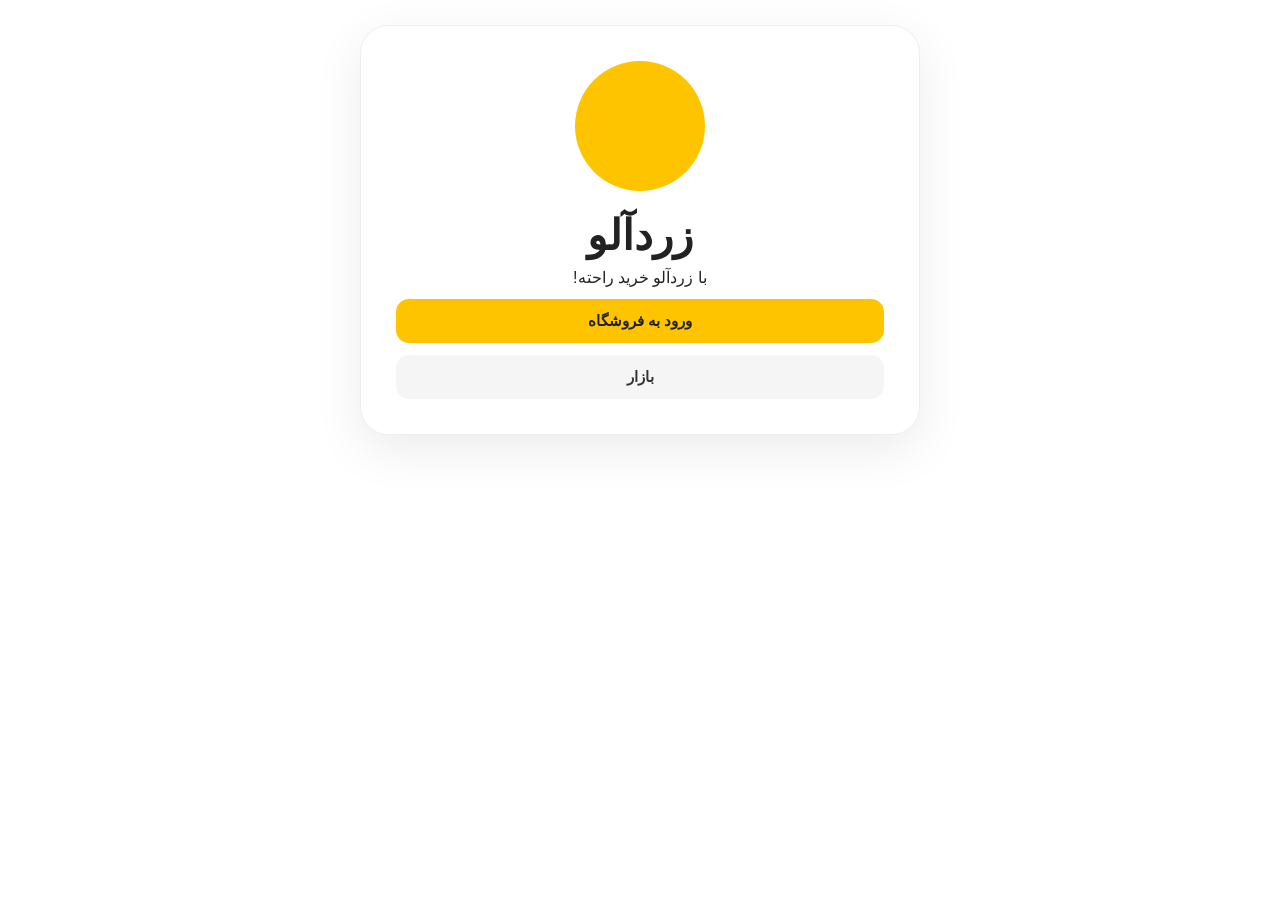
==== commit 61e0e3f6: "Update index.html" ====
--- a/index.html
+++ b/index.html
@@ -1,892 +1,1226 @@
 <!DOCTYPE html>
 <html lang="fa" dir="rtl">
+
 <head>
     <meta charset="UTF-8">
-    <meta name="viewport" content="width=device-width, initial-scale=1.0">
+
+    <meta
+        name="viewport"
+        content="width=device-width, initial-scale=1.0"
+    >
 
     <title>زردآلو | با زردآلو خرید راحته!</title>
 
-    <link rel="stylesheet" href="style.css">
+    <link
+        rel="stylesheet"
+        href="style.css"
+    >
+
+    <script
+        src="script.js"
+        defer
+    ></script>
 </head>
 
 <body>
 
-<!-- ==================== WELCOME ==================== -->
-
-<section id="welcome-screen" class="screen welcome-screen">
-
-    <div class="welcome-card">
-
-        <div class="logo-circle">
-            <img src="logo.png" alt="زردآلو">
+    <!-- =====================================================
+         صفحه خوش‌آمدگویی
+    ====================================================== -->
+
+    <section
+        id="welcome-screen"
+        class="welcome-screen"
+    >
+
+        <div class="welcome-card">
+
+            <div class="logo-circle">
+                <img
+                    src="logo.png"
+                    alt="لوگوی زردآلو"
+                    onerror="this.style.display='none';"
+                >
+            </div>
+
+            <h1>زردآلو</h1>
+
+            <p class="welcome-subtitle">
+                با زردآلو خرید راحته!
+            </p>
+
+            <div class="welcome-buttons">
+
+                <button
+                    type="button"
+                    class="primary-button"
+                    onclick="openProfileFromWelcome()"
+                >
+                    ورود به فروشگاه
+                </button>
+
+                <button
+                    type="button"
+                    class="secondary-button"
+                    onclick="openMarketFromWelcome()"
+                >
+                    بازار
+                </button>
+
+            </div>
+
         </div>
 
-        <h1>زردآلو</h1>
-
-        <p class="welcome-title">
-            با زردآلو خرید راحته!
-        </p>
-
-        <p class="welcome-text">
-            به بازار زردآلو خوش آمدید.
-            اینجا می‌توانید کالا ثبت کنید، کالا بخرید،
-            با فروشندگان گفتگو کنید و کالاهای موردنظر خود را
-            در سبد خرید قرار دهید.
-        </p>
-
-        <div class="terms-box">
-            <h3>قوانین و شرایط</h3>
-
-            <p>
-                با استفاده از زردآلو، مسئولیت اطلاعات و کالاهای
-                ثبت‌شده بر عهده ثبت‌کننده آن است.
+    </section>
+
+
+    <!-- =====================================================
+         پروفایل
+    ====================================================== -->
+
+    <section
+        id="profile-screen"
+        class="screen hidden"
+    >
+
+        <div class="profile-card">
+
+            <div class="small-logo">
+                <img
+                    src="logo.png"
+                    alt="زردآلو"
+                    onerror="this.style.display='none';"
+                >
+            </div>
+
+            <h2>ورود به زردآلو</h2>
+
+            <p class="muted">
+                اطلاعات خودت را وارد کن
             </p>
 
-            <label class="check-row">
-                <input type="checkbox" id="welcome-agree">
-                <span>قوانین و شرایط را می‌پذیرم.</span>
+            <label for="profile-name">
+                نام و نام خانوادگی
             </label>
-        </div>
-
-        <button
-            class="primary-button"
-            onclick="openProfileFromWelcome()"
-        >
-            ورود به زردآلو
-        </button>
-
-        <button
-            class="secondary-button"
-            onclick="openMarketFromWelcome()"
-        >
-            مشاهده بازار
-        </button>
-
-    </div>
-
-</section>
-
-
-<!-- ==================== PROFILE ==================== -->
-
-<section id="profile-screen" class="screen hidden">
-
-    <div class="profile-card">
-
-        <div class="logo-circle small">
-            <img src="logo.png" alt="زردآلو">
-        </div>
-
-        <h2>اطلاعات شما</h2>
-
-        <p class="muted">
-            برای استفاده از زردآلو اطلاعات زیر را وارد کنید.
-        </p>
-
-        <div class="profile-image-box">
-
-            <img
-                id="profile-image-preview"
-                src=""
-                alt="تصویر پروفایل"
-            >
-
-            <span id="profile-avatar-fallback">👤</span>
-
-        </div>
-
-        <input
-            id="profile-image-input"
-            type="file"
-            accept="image/*"
-            onchange="handleProfileImage(event)"
-        >
-
-        <label>نام و نام خانوادگی</label>
-
-        <input
-            id="profile-name"
-            type="text"
-            placeholder="مثلاً عرفان ریاحی"
-        >
-
-        <label>شماره تماس</label>
-
-        <input
-            id="profile-phone"
-            type="tel"
-            inputmode="numeric"
-            placeholder="مثلاً 09123456789"
-        >
-
-        <label>شماره زردآلو</label>
-
-        <input
-            id="profile-zardaloo"
-            type="text"
-            inputmode="numeric"
-            placeholder="شماره زردآلوی شما"
-        >
-
-        <button
-            class="primary-button"
-            onclick="enterZardaloo()"
-        >
-            ذخیره و ورود
-        </button>
-
-        <button
-            class="secondary-button"
-            onclick="showWelcome()"
-        >
-            بازگشت
-        </button>
-
-        <p id="profile-status" class="status"></p>
-
-    </div>
-
-</section>
-
-
-<!-- ==================== APP ==================== -->
-
-<section id="app-screen" class="hidden">
-
-    <header class="top-header">
-
-        <div class="brand">
-
-            <div class="header-logo">
-                <img src="logo.png" alt="زردآلو">
-            </div>
-
-            <div>
-                <strong>زردآلو</strong>
-                <span>با زردآلو خرید راحته!</span>
-            </div>
-
-        </div>
-
-        <div class="header-user">
-
-            <span id="header-user-name">
-                مهمان
-            </span>
-
-            <button onclick="showPage('profile')">
-                حساب
-            </button>
-
-        </div>
-
-    </header>
-
-
-    <!-- ==================== NAV ==================== -->
-
-    <nav class="main-nav">
-
-        <button onclick="showPage('home')">
-            🏠 خانه
-        </button>
-
-        <button onclick="showPage('market')">
-            🛍️ بازار
-        </button>
-
-        <button onclick="showPage('register')">
-            ➕ ثبت کالا
-        </button>
-
-        <button onclick="showPage('cart')">
-            🛒 سبد خرید
-        </button>
-
-        <button onclick="showPage('messages')">
-            💬 پیام‌رسان
-        </button>
-
-        <button onclick="showPage('report')">
-            ⚠️ گزارش
-        </button>
-
-        <button onclick="showPage('about')">
-            ℹ️ درباره
-        </button>
-
-        <button onclick="showPage('admin')">
-            ⚙️ مدیریت
-        </button>
-
-    </nav>
-
-
-    <main class="app-container">
-
-
-        <!-- ==================== HOME ==================== -->
-
-        <section id="page-home" class="page">
-
-            <div class="hero-card">
-
-                <h1>
-                    سلام <span id="home-profile-name">دوست زردآلویی!</span> 👋
-                </h1>
-
-                <p>
-                    به زردآلو خوش آمدید.
-                </p>
-
-                <div class="profile-summary">
-
-                    <div>
-                        <span>نام</span>
-                        <strong id="home-profile-name-display">-</strong>
-                    </div>
-
-                    <div>
-                        <span>شماره تماس</span>
-                        <strong id="home-profile-phone">-</strong>
-                    </div>
-
-                    <div>
-                        <span>شماره زردآلو</span>
-                        <strong id="home-profile-zardaloo">-</strong>
-                    </div>
-
-                </div>
-
-            </div>
-
-
-            <div class="home-grid">
-
-                <button onclick="showPage('market')">
-                    <span>🛍️</span>
-                    <b>بازار</b>
-                    <small>مشاهده کالاها</small>
-                </button>
-
-                <button onclick="showPage('register')">
-                    <span>➕</span>
-                    <b>ثبت کالا</b>
-                    <small>فروش کالا</small>
-                </button>
-
-                <button onclick="showPage('cart')">
-                    <span>🛒</span>
-                    <b>سبد خرید</b>
-                    <small>کالاهای انتخاب‌شده</small>
-                </button>
-
-                <button onclick="showPage('messages')">
-                    <span>💬</span>
-                    <b>پیام‌رسان</b>
-                    <small>گفتگو با فروشنده</small>
-                </button>
-
-                <button onclick="showPage('report')">
-                    <span>⚠️</span>
-                    <b>گزارش فروشنده</b>
-                    <small>ثبت گزارش</small>
-                </button>
-
-                <button onclick="showPage('about')">
-                    <span>ℹ️</span>
-                    <b>درباره زردآلو</b>
-                    <small>اطلاعات پروژه</small>
-                </button>
-
-            </div>
-
-        </section>
-
-
-        <!-- ==================== MARKET ==================== -->
-
-        <section id="page-market" class="page hidden">
-
-            <div class="page-title">
-                <h2>🛍️ بازار زردآلو</h2>
-
-                <button
-                    class="primary-button small-button"
-                    onclick="loadProducts()"
-                >
-                    دریافت کالاها
-                </button>
-            </div>
-
-            <div class="filters">
+
+            <input
+                id="profile-name"
+                type="text"
+                placeholder="مثلاً عرفان ریاحی"
+            >
+
+
+            <label for="profile-phone">
+                شماره تماس
+            </label>
+
+            <input
+                id="profile-phone"
+                type="tel"
+                inputmode="tel"
+                placeholder="مثلاً 09123456789"
+            >
+
+
+            <label for="profile-zardaloo">
+                شماره زردآلو
+            </label>
+
+            <input
+                id="profile-zardaloo"
+                type="text"
+                inputmode="numeric"
+                placeholder="شماره مخصوص زردآلو"
+            >
+
+
+            <label>
+                تصویر پروفایل
+            </label>
+
+            <div class="avatar-area">
+
+                <div
+                    id="profile-image-preview"
+                    class="profile-preview"
+                >
+                    👤
+                </div>
 
                 <input
-                    id="filter-name"
-                    type="text"
-                    placeholder="جستجوی نام کالا"
-                >
-
-                <input
-                    id="filter-min-price"
-                    type="number"
-                    placeholder="حداقل قیمت"
-                >
-
-                <input
-                    id="filter-max-price"
-                    type="number"
-                    placeholder="حداکثر قیمت"
-                >
-
-                <input
-                    id="filter-seller"
-                    type="text"
-                    placeholder="شماره زردآلوی فروشنده"
-                >
-
-                <select id="filter-gift">
-
-                    <option value="all">
-                        همه کالاها
-                    </option>
-
-                    <option value="yes">
-                        دارای هدیه
-                    </option>
-
-                    <option value="no">
-                        بدون هدیه
-                    </option>
-
-                </select>
-
-            </div>
-
-            <p id="market-status" class="status"></p>
-
-            <div
-                id="products-grid"
-                class="products-grid"
-            ></div>
-
-        </section>
-
-
-        <!-- ==================== REGISTER ==================== -->
-
-        <section id="page-register" class="page hidden">
-
-            <div class="form-card">
-
-                <h2>➕ ثبت کالا</h2>
-
-                <label>نام کالا</label>
-
-                <input
-                    id="product-name"
-                    type="text"
-                    placeholder="نام کالا"
-                >
-
-                <label>قیمت به ریال</label>
-
-                <input
-                    id="product-price"
-                    type="number"
-                    inputmode="numeric"
-                    min="0"
-                    placeholder="مثلاً 5000000"
-                >
-
-                <label>نام فروشنده</label>
-
-                <input
-                    id="product-seller"
-                    type="text"
-                    placeholder="نام فروشنده"
-                >
-
-                <label>شماره تماس فروشنده</label>
-
-                <input
-                    id="product-seller-phone"
-                    type="tel"
-                    inputmode="numeric"
-                    placeholder="شماره تماس"
-                >
-
-                <label>شماره زردآلو فروشنده</label>
-
-                <input
-                    id="product-seller-zardaloo"
-                    type="text"
-                    inputmode="numeric"
-                    placeholder="شماره زردآلو"
-                >
-
-                <label>تصویر کالا</label>
-
-                <input
-                    id="product-image-input"
+                    id="profile-image-input"
                     type="file"
                     accept="image/*"
-                    onchange="handleProductImage(event)"
-                >
+                    onchange="handleProfileImage(event)"
+                >
+
+            </div>
+
+
+            <label>
+                یا یک آواتار انتخاب کن
+            </label>
+
+            <div class="avatar-choices">
+
+                <button
+                    type="button"
+                    onclick="selectAvatar('👤')"
+                >
+                    👤
+                </button>
+
+                <button
+                    type="button"
+                    onclick="selectAvatar('😀')"
+                >
+                    😀
+                </button>
+
+                <button
+                    type="button"
+                    onclick="selectAvatar('😎')"
+                >
+                    😎
+                </button>
+
+                <button
+                    type="button"
+                    onclick="selectAvatar('🧑')"
+                >
+                    🧑
+                </button>
+
+                <button
+                    type="button"
+                    onclick="selectAvatar('👨')"
+                >
+                    👨
+                </button>
+
+                <button
+                    type="button"
+                    onclick="selectAvatar('👩')"
+                >
+                    👩
+                </button>
+
+            </div>
+
+
+            <button
+                type="button"
+                class="primary-button full-button"
+                onclick="enterZardaloo()"
+            >
+                ورود به زردآلو
+            </button>
+
+            <p
+                id="profile-error"
+                class="error-message"
+            ></p>
+
+        </div>
+
+    </section>
+
+
+    <!-- =====================================================
+         برنامه اصلی
+    ====================================================== -->
+
+    <section
+        id="app-screen"
+        class="app-screen hidden"
+    >
+
+        <!-- =================================================
+             هدر
+        ================================================== -->
+
+        <header class="top-header">
+
+            <div class="brand">
+
+                <div class="header-logo">
+
+                    <img
+                        src="logo.png"
+                        alt="زردآلو"
+                        onerror="this.style.display='none';"
+                    >
+
+                </div>
+
+                <div>
+
+                    <h1>زردآلو</h1>
+
+                    <span>
+                        با زردآلو خرید راحته!
+                    </span>
+
+                </div>
+
+            </div>
+
+
+            <button
+                id="header-profile"
+                class="header-profile"
+                type="button"
+                onclick="showPage('home')"
+            >
+                👤
+            </button>
+
+        </header>
+
+
+        <!-- =================================================
+             منو
+        ================================================== -->
+
+        <nav class="main-nav">
+
+            <button
+                type="button"
+                onclick="showPage('home')"
+            >
+                خانه
+            </button>
+
+            <button
+                type="button"
+                onclick="showPage('market')"
+            >
+                بازار
+            </button>
+
+            <button
+                type="button"
+                onclick="showPage('register')"
+            >
+                ثبت کالا
+            </button>
+
+            <button
+                type="button"
+                onclick="showPage('cart')"
+            >
+                سبد خرید
+            </button>
+
+            <button
+                type="button"
+                onclick="showPage('messages')"
+            >
+                پیام‌رسان
+            </button>
+
+            <button
+                type="button"
+                onclick="showPage('report')"
+            >
+                گزارش فروشنده
+            </button>
+
+            <button
+                type="button"
+                onclick="showPage('about')"
+            >
+                درباره ما
+            </button>
+
+            <button
+                type="button"
+                onclick="showPage('admin')"
+            >
+                مدیریت
+            </button>
+
+        </nav>
+
+
+        <!-- =================================================
+             محتوای برنامه
+        ================================================== -->
+
+        <main class="content">
+
+
+            <!-- =================================================
+                 خانه
+            ================================================== -->
+
+            <section
+                id="page-home"
+                class="page"
+            >
+
+                <div class="hero-card">
+
+                    <div>
+
+                        <p class="eyebrow">
+                            فروشگاه آنلاین
+                        </p>
+
+                        <h2>
+                            با زردآلو خرید راحته!
+                        </h2>
+
+                        <p>
+                            کالاها را ببین، خریدت را مدیریت کن
+                            و با فروشنده‌ها در ارتباط باش.
+                        </p>
+
+                    </div>
+
+
+                    <div class="hero-logo">
+
+                        <img
+                            src="logo.png"
+                            alt="زردآلو"
+                            onerror="this.style.display='none';"
+                        >
+
+                    </div>
+
+                </div>
+
+
+                <div class="home-grid">
+
+                    <button
+                        type="button"
+                        onclick="showPage('market')"
+                    >
+                        <span>🛍️</span>
+                        <strong>بازار</strong>
+                        <small>مشاهده کالاها</small>
+                    </button>
+
+
+                    <button
+                        type="button"
+                        onclick="showPage('register')"
+                    >
+                        <span>➕</span>
+                        <strong>ثبت کالا</strong>
+                        <small>فروش کالای جدید</small>
+                    </button>
+
+
+                    <button
+                        type="button"
+                        onclick="showPage('cart')"
+                    >
+                        <span>🛒</span>
+                        <strong>سبد خرید</strong>
+                        <small>مشاهده خریدها</small>
+                    </button>
+
+
+                    <button
+                        type="button"
+                        onclick="showPage('messages')"
+                    >
+                        <span>💬</span>
+                        <strong>پیام‌رسان</strong>
+                        <small>گفتگو با فروشنده</small>
+                    </button>
+
+
+                    <button
+                        type="button"
+                        onclick="showPage('report')"
+                    >
+                        <span>⚠️</span>
+                        <strong>گزارش فروشنده</strong>
+                        <small>ارسال گزارش</small>
+                    </button>
+
+
+                    <button
+                        type="button"
+                        onclick="showPage('about')"
+                    >
+                        <span>ℹ️</span>
+                        <strong>درباره زردآلو</strong>
+                        <small>اطلاعات پروژه</small>
+                    </button>
+
+                </div>
+
+
+                <div class="profile-summary">
+
+                    <h3>
+                        پروفایل شما
+                    </h3>
+
+                    <p>
+                        <strong>نام:</strong>
+                        <span id="home-profile-name">
+                            -
+                        </span>
+                    </p>
+
+                    <p>
+                        <strong>شماره تماس:</strong>
+                        <span id="home-profile-phone">
+                            -
+                        </span>
+                    </p>
+
+                    <p>
+                        <strong>شماره زردآلو:</strong>
+                        <span id="home-profile-zardaloo">
+                            -
+                        </span>
+                    </p>
+
+
+                    <button
+                        type="button"
+                        class="logout-button"
+                        onclick="logoutZardaloo()"
+                    >
+                        خروج از حساب
+                    </button>
+
+                </div>
+
+            </section>
+
+
+            <!-- =================================================
+                 بازار
+            ================================================== -->
+
+            <section
+                id="page-market"
+                class="page hidden"
+            >
+
+                <div class="page-title">
+
+                    <div>
+
+                        <h2>
+                            بازار زردآلو
+                        </h2>
+
+                        <p>
+                            همه کالاهای ثبت‌شده در زردآلو
+                        </p>
+
+                    </div>
+
+
+                    <button
+                        type="button"
+                        class="primary-button"
+                        onclick="loadProducts()"
+                    >
+                        دریافت کالاها
+                    </button>
+
+                </div>
+
+
+                <div class="filters">
+
+                    <input
+                        id="filter-name"
+                        type="text"
+                        placeholder="جستجوی نام کالا"
+                    >
+
+                    <input
+                        id="filter-min-price"
+                        type="number"
+                        min="0"
+                        placeholder="حداقل قیمت"
+                    >
+
+                    <input
+                        id="filter-max-price"
+                        type="number"
+                        min="0"
+                        placeholder="حداکثر قیمت"
+                    >
+
+                    <input
+                        id="filter-seller"
+                        type="text"
+                        placeholder="نام فروشنده"
+                    >
+
+                    <select id="filter-gift">
+
+                        <option value="">
+                            همه کالاها
+                        </option>
+
+                        <option value="yes">
+                            دارای هدیه
+                        </option>
+
+                        <option value="no">
+                            بدون هدیه
+                        </option>
+
+                    </select>
+
+                </div>
+
 
                 <div
-                    id="product-image-preview"
-                    class="product-image-preview"
+                    id="market-status"
+                    class="status-box"
+                >
+                    بازار آماده است.
+                </div>
+
+
+                <div
+                    id="products-grid"
+                    class="products-grid"
                 ></div>
 
-                <label>توضیحات</label>
-
-                <textarea
-                    id="product-description"
-                    placeholder="توضیحات کالا..."
-                ></textarea>
-
-                <label class="check-row">
+            </section>
+
+
+            <!-- =================================================
+                 ثبت کالا
+            ================================================== -->
+
+            <section
+                id="page-register"
+                class="page hidden"
+            >
+
+                <div class="form-card">
+
+                    <h2>
+                        ثبت کالای جدید
+                    </h2>
+
+                    <p class="muted">
+                        کالای خودت را در بازار زردآلو ثبت کن.
+                    </p>
+
+
+                    <label for="product-name">
+                        نام کالا
+                    </label>
 
                     <input
-                        id="product-gift"
-                        type="checkbox"
-                    >
-
-                    <span>این کالا هدیه دارد</span>
-
-                </label>
-
-                <input
-                    id="product-gift-description"
-                    type="text"
-                    placeholder="توضیح هدیه"
-                >
-
-                <button
-                    class="primary-button"
-                    onclick="registerProduct()"
-                >
-                    ثبت کالا
-                </button>
-
-                <p id="register-status" class="status"></p>
-
-            </div>
-
-        </section>
-
-
-        <!-- ==================== CART ==================== -->
-
-        <section id="page-cart" class="page hidden">
-
-            <h2>🛒 سبد خرید</h2>
-
-            <div
-                id="cart-items"
-                class="cart-items"
-            ></div>
-
-            <div class="discount-box">
-
-                <h3>کد تخفیف</h3>
-
-                <p>
-                    کدهای آزمایشی:
-                    <b>50</b> = پنجاه درصد
-                    |
-                    <b>100</b> = صد درصد
-                </p>
-
-                <div class="discount-row">
+                        id="product-name"
+                        type="text"
+                        placeholder="مثلاً گوشی موبایل"
+                    >
+
+
+                    <label for="product-price">
+                        قیمت به ریال
+                    </label>
 
                     <input
-                        id="discount-code"
+                        id="product-price"
+                        type="number"
+                        min="0"
+                        inputmode="numeric"
+                        placeholder="مثلاً 50000000"
+                    >
+
+
+                    <label for="product-seller">
+                        نام فروشنده
+                    </label>
+
+                    <input
+                        id="product-seller"
                         type="text"
-                        inputmode="numeric"
-                        placeholder="کد تخفیف"
-                    >
+                        placeholder="نام فروشنده"
+                    >
+
+
+                    <label for="product-seller-phone">
+                        شماره تماس فروشنده
+                    </label>
+
+                    <input
+                        id="product-seller-phone"
+                        type="tel"
+                        placeholder="شماره تماس"
+                    >
+
+
+                    <label for="product-seller-zardaloo">
+                        شماره زردآلو فروشنده
+                    </label>
+
+                    <input
+                        id="product-seller-zardaloo"
+                        type="text"
+                        placeholder="شماره زردآلو"
+                    >
+
+
+                    <label for="product-image-input">
+                        تصویر کالا
+                    </label>
+
+                    <div class="image-upload">
+
+                        <input
+                            id="product-image-input"
+                            type="file"
+                            accept="image/*"
+                            onchange="handleProductImage(event)"
+                        >
+
+                        <div
+                            id="product-image-preview"
+                            class="product-image-preview"
+                        >
+                            تصویر کالا
+                        </div>
+
+                    </div>
+
+
+                    <label for="product-description">
+                        توضیحات
+                    </label>
+
+                    <textarea
+                        id="product-description"
+                        rows="5"
+                        placeholder="توضیحات کالا را بنویس..."
+                    ></textarea>
+
+
+                    <div class="gift-box">
+
+                        <label class="checkbox-row">
+
+                            <input
+                                id="product-gift"
+                                type="checkbox"
+                            >
+
+                            <span>
+                                این کالا هدیه دارد
+                            </span>
+
+                        </label>
+
+                        <input
+                            id="product-gift-description"
+                            type="text"
+                            placeholder="توضیح هدیه"
+                        >
+
+                    </div>
+
 
                     <button
-                        class="primary-button"
-                        onclick="applyDiscount()"
-                    >
-                        اعمال
+                        type="button"
+                        class="primary-button full-button"
+                        onclick="registerProduct()"
+                    >
+                        ثبت کالا
                     </button>
 
-                </div>
-
-            </div>
-
-            <div
-                id="cart-summary"
-                class="cart-summary"
-            ></div>
-
-        </section>
-
-
-        <!-- ==================== MESSAGES ==================== -->
-
-        <section id="page-messages" class="page hidden">
-
-            <div class="messages-layout">
-
-                <div class="conversation-start">
-
-                    <h2>💬 پیام‌رسان زردآلو</h2>
+
+                    <p
+                        id="register-status"
+                        class="status-text"
+                    ></p>
+
+                </div>
+
+            </section>
+
+
+            <!-- =================================================
+                 سبد خرید
+            ================================================== -->
+
+            <section
+                id="page-cart"
+                class="page hidden"
+            >
+
+                <div class="page-title">
+
+                    <div>
+
+                        <h2>
+                            سبد خرید
+                        </h2>
+
+                        <p>
+                            کالاهای انتخاب‌شده شما
+                        </p>
+
+                    </div>
+
+                </div>
+
+
+                <div
+                    id="cart-items"
+                    class="cart-items"
+                ></div>
+
+
+                <div class="discount-card">
+
+                    <h3>
+                        کد تخفیف
+                    </h3>
 
                     <p>
-                        برای شروع یک مکالمه، شماره زردآلوی
-                        شخص موردنظر را وارد کنید.
+                        کدهای قابل استفاده:
+                        <strong>50</strong>
+                        و
+                        <strong>100</strong>
                     </p>
 
-                    <label>
-                        شماره زردآلو گیرنده
+
+                    <div class="discount-input">
+
+                        <input
+                            id="discount-code"
+                            type="text"
+                            inputmode="numeric"
+                            placeholder="کد تخفیف"
+                        >
+
+                        <button
+                            type="button"
+                            class="primary-button"
+                            onclick="applyDiscount()"
+                        >
+                            اعمال
+                        </button>
+
+                    </div>
+
+
+                    <p
+                        id="discount-status"
+                        class="status-text"
+                    ></p>
+
+                </div>
+
+
+                <div
+                    id="cart-summary"
+                    class="cart-summary"
+                ></div>
+
+            </section>
+
+
+            <!-- =================================================
+                 پیام‌رسان
+            ================================================== -->
+
+            <section
+                id="page-messages"
+                class="page hidden"
+            >
+
+                <div class="form-card">
+
+                    <h2>
+                        پیام‌رسان زردآلو
+                    </h2>
+
+                    <p class="muted">
+                        شماره زردآلوی طرف مقابل را وارد کن.
+                    </p>
+
+
+                    <label for="message-receiver">
+                        شماره زردآلو
                     </label>
 
                     <input
                         id="message-receiver"
                         type="text"
-                        inputmode="numeric"
-                        autocomplete="off"
-                        placeholder="شماره زردآلوی گیرنده"
-                    >
+                        placeholder="مثلاً 1002"
+                    >
+
 
                     <button
-                        class="primary-button"
+                        type="button"
+                        class="secondary-button full-button"
                         onclick="startConversation()"
                     >
                         مکالمه جدید
                     </button>
 
+
+                    <div
+                        id="chat-area"
+                        class="chat-area hidden"
+                    >
+
+                        <div
+                            id="chat-title"
+                            class="chat-title"
+                        ></div>
+
+
+                        <div
+                            id="chat-box"
+                            class="chat-box"
+                        ></div>
+
+
+                        <div class="chat-input-row">
+
+                            <input
+                                id="chat-input"
+                                type="text"
+                                placeholder="پیامت را بنویس..."
+                                autocomplete="off"
+                            >
+
+                            <button
+                                type="button"
+                                class="primary-button"
+                                onclick="sendMessage()"
+                            >
+                                ارسال
+                            </button>
+
+                        </div>
+
+                    </div>
+
+
                     <p
                         id="message-status"
-                        class="status"
+                        class="status-text"
                     ></p>
 
                 </div>
 
+            </section>
+
+
+            <!-- =================================================
+                 گزارش
+            ================================================== -->
+
+            <section
+                id="page-report"
+                class="page hidden"
+            >
+
+                <div class="form-card">
+
+                    <h2>
+                        گزارش فروشنده
+                    </h2>
+
+                    <p class="muted">
+                        اگر مشکلی در معامله یا رفتار فروشنده وجود دارد،
+                        گزارش خود را ثبت کن.
+                    </p>
+
+
+                    <label for="report-seller-zardaloo">
+                        شماره زردآلو فروشنده
+                    </label>
+
+                    <input
+                        id="report-seller-zardaloo"
+                        type="text"
+                        placeholder="شماره زردآلو فروشنده"
+                    >
+
+
+                    <label for="report-reason">
+                        دلیل گزارش
+                    </label>
+
+                    <select id="report-reason">
+
+                        <option value="کلاهبرداری">
+                            کلاهبرداری
+                        </option>
+
+                        <option value="اطلاعات جعلی">
+                            اطلاعات جعلی
+                        </option>
+
+                        <option value="مشکل در معامله">
+                            مشکل در معامله
+                        </option>
+
+                        <option value="مزاحمت">
+                            مزاحمت
+                        </option>
+
+                        <option value="سایر">
+                            سایر
+                        </option>
+
+                    </select>
+
+
+                    <label for="report-description">
+                        توضیحات
+                    </label>
+
+                    <textarea
+                        id="report-description"
+                        rows="6"
+                        placeholder="توضیحات گزارش..."
+                    ></textarea>
+
+
+                    <button
+                        type="button"
+                        class="primary-button full-button"
+                        onclick="submitReport()"
+                    >
+                        ارسال گزارش
+                    </button>
+
+
+                    <p
+                        id="report-status"
+                        class="status-text"
+                    ></p>
+
+                </div>
+
+            </section>
+
+
+            <!-- =================================================
+                 مدیریت
+            ================================================== -->
+
+            <section
+                id="page-admin"
+                class="page hidden"
+            >
+
+                <div class="form-card">
+
+                    <h2>
+                        مدیریت زردآلو
+                    </h2>
+
+
+                    <label for="admin-number">
+                        شماره مدیریت
+                    </label>
+
+                    <input
+                        id="admin-number"
+                        type="text"
+                        placeholder="شماره مدیریت"
+                    >
+
+
+                    <label for="admin-password">
+                        رمز مدیریت
+                    </label>
+
+                    <input
+                        id="admin-password"
+                        type="password"
+                        placeholder="رمز"
+                    >
+
+
+                    <button
+                        type="button"
+                        class="primary-button full-button"
+                        onclick="adminLogin()"
+                    >
+                        ورود به مدیریت
+                    </button>
+
+
+                    <p
+                        id="admin-status"
+                        class="status-text"
+                    ></p>
+
+                </div>
+
 
                 <div
-                    id="chat-area"
-                    class="chat-area hidden"
-                >
-
-                    <div class="chat-header">
+                    id="admin-panel"
+                    class="admin-panel hidden"
+                >
+
+                    <div class="admin-stats">
 
                         <div>
 
-                            <h3 id="chat-title">
-                                مکالمه
-                            </h3>
-
-                            <small>
-                                گفتگوی دوطرفه
-                            </small>
+                            <strong
+                                id="admin-product-count"
+                            >
+                                0
+                            </strong>
+
+                            <span>
+                                کالا
+                            </span>
 
                         </div>
 
-                        <button
-                            onclick="closeChat()"
-                            class="close-chat"
+
+                        <div>
+
+                            <strong
+                                id="admin-report-count"
+                            >
+                                0
+                            </strong>
+
+                            <span>
+                                گزارش
+                            </span>
+
+                        </div>
+
+                    </div>
+
+
+                    <h3>
+                        کالاهای ثبت‌شده
+                    </h3>
+
+                    <div
+                        id="admin-products"
+                        class="admin-list"
+                    ></div>
+
+
+                    <h3>
+                        گزارش‌های فروشندگان
+                    </h3>
+
+                    <div
+                        id="admin-reports"
+                        class="admin-list"
+                    ></div>
+
+                </div>
+
+            </section>
+
+
+            <!-- =================================================
+                 درباره ما
+            ================================================== -->
+
+            <section
+                id="page-about"
+                class="page hidden"
+            >
+
+                <div class="about-card">
+
+                    <div class="about-logo">
+
+                        <img
+                            src="logo.png"
+                            alt="زردآلو"
+                            onerror="this.style.display='none';"
                         >
-                            ✕
-                        </button>
 
                     </div>
 
 
-                    <div
-                        id="chat-box"
-                        class="chat-box"
-                    ></div>
-
-
-                    <div class="chat-input-row">
-
-                        <input
-                            id="chat-input"
-                            type="text"
-                            autocomplete="off"
-                            placeholder="پیام خود را بنویسید..."
-                        >
-
-                        <button
-                            class="primary-button"
-                            onclick="sendMessage()"
-                        >
-                            ارسال
-                        </button>
+                    <h2>
+                        درباره زردآلو
+                    </h2>
+
+
+                    <p>
+                        زردآلو یک پروژه فروشگاه و بازار آنلاین است
+                        که با هدف ساده‌تر کردن خرید و فروش ساخته شده است.
+                    </p>
+
+
+                    <div class="about-info">
+
+                        <p>
+                            <strong>نام پروژه:</strong>
+                            زردآلو
+                        </p>
+
+                        <p>
+                            <strong>شعار:</strong>
+                            با زردآلو خرید راحته!
+                        </p>
+
+                        <p>
+                            <strong>نوع پروژه:</strong>
+                            فروشگاه / بازار آنلاین
+                        </p>
+
+                        <p>
+                            <strong>تاریخ پروژه:</strong>
+                            ۲۵ سپتامبر ۲۰۲۶
+                        </p>
+
+                        <p>
+                            <strong>فناوری:</strong>
+                            HTML / CSS / JavaScript / Supabase
+                        </p>
 
                     </div>
 
-                </div>
-
-            </div>
-
-        </section>
-
-
-        <!-- ==================== REPORT ==================== -->
-
-        <section id="page-report" class="page hidden">
-
-            <div class="form-card">
-
-                <h2>⚠️ گزارش فروشنده</h2>
-
-                <label>
-                    شماره زردآلوی فروشنده
-                </label>
-
-                <input
-                    id="report-seller-zardaloo"
-                    type="text"
-                    inputmode="numeric"
-                    placeholder="شماره زردآلو"
-                >
-
-                <label>دلیل گزارش</label>
-
-                <select id="report-reason">
-
-                    <option value="کلاهبرداری">
-                        کلاهبرداری
-                    </option>
-
-                    <option value="اطلاعات جعلی">
-                        اطلاعات جعلی
-                    </option>
-
-                    <option value="مشکل در معامله">
-                        مشکل در معامله
-                    </option>
-
-                    <option value="مزاحمت">
-                        مزاحمت
-                    </option>
-
-                    <option value="سایر">
-                        سایر
-                    </option>
-
-                </select>
-
-                <label>توضیحات</label>
-
-                <textarea
-                    id="report-description"
-                    placeholder="توضیحات گزارش..."
-                ></textarea>
-
-                <button
-                    class="primary-button"
-                    onclick="submitReport()"
-                >
-                    ارسال گزارش
-                </button>
-
-                <p
-                    id="report-status"
-                    class="status"
-                ></p>
-
-            </div>
-
-        </section>
-
-
-        <!-- ==================== ADMIN ==================== -->
-
-        <section id="page-admin" class="page hidden">
-
-            <div class="form-card">
-
-                <h2>⚙️ مدیریت</h2>
-
-                <label>
-                    شماره مدیر
-                </label>
-
-                <input
-                    id="admin-number"
-                    type="text"
-                    inputmode="numeric"
-                    placeholder="شماره مدیر"
-                >
-
-                <label>
-                    رمز مدیریت
-                </label>
-
-                <input
-                    id="admin-password"
-                    type="password"
-                    placeholder="رمز"
-                >
-
-                <button
-                    class="primary-button"
-                    onclick="adminLogin()"
-                >
-                    ورود مدیریت
-                </button>
-
-                <p
-                    id="admin-status"
-                    class="status"
-                ></p>
-
-            </div>
-
-
-            <div
-                id="admin-panel"
-                class="admin-panel hidden"
-            >
-
-                <div class="admin-stats">
-
-                    <div>
-                        <span>تعداد کالاها</span>
-                        <strong id="admin-product-count">0</strong>
-                    </div>
-
-                    <div>
-                        <span>تعداد گزارش‌ها</span>
-                        <strong id="admin-report-count">0</strong>
-                    </div>
-
-                </div>
-
-
-                <h3>کالاها</h3>
-
-                <div id="admin-products"></div>
-
-
-                <h3>گزارش‌ها</h3>
-
-                <div id="admin-reports"></div>
-
-            </div>
-
-        </section>
-
-
-        <!-- ==================== ABOUT ==================== -->
-
-        <section id="page-about" class="page hidden">
-
-            <div class="about-card">
-
-                <h2>ℹ️ درباره زردآلو</h2>
-
-                <p>
-                    زردآلو یک بازار آنلاین برای ثبت، مشاهده و
-                    خرید و فروش کالا است.
-                </p>
-
-                <p>
-                    نسخه فعلی با HTML، CSS، JavaScript و
-                    Supabase ساخته شده است.
-                </p>
-
-                <hr>
-
-                <p>
-                    🧑🏻‍💻سازنده: عرفان ریاحی
-                </p>
-
-                <p>با تشکر از:</p>
-
-                <p>🌹جناب آقای شهاب الدین ریاحی</p>
-                <p>🌹جناب دکتر عباس امیدی</p>
-                <p>🌹جناب آقای زارعی</p>
-                <p>🌹جناب آقای زارعی</p>
-                <p>🌹جناب آقای کوشان طلائی</p>
-                <p>🌹سرکار خانم ملیحه همت گیر</p>
-                <p>🌹جناب آقای سپهر میر قادری</p>
-                <p>🌹جناب آقای سید ابولفضل صمصام شریعت</p>
-                <p>🌹جناب آقای محمد پارسا آیتی</p>
-                <p>🌹جناب آقای محمد طاها نیرومند</p>
-                <p>🌹جناب آقای یاسین قاسمی</p>
-                <p>🌹جناب آقای کیان عسگری</p>
-                <p>🌹جناب آقای مانی شیروی</p>
-
-                <br>
-
-                <p>
-                    ممنون که از زردآلو استفاده می‌کنی ❤️
-                </p>
-
-            </div>
-
-        </section>
-
-
-        <!-- ==================== PROFILE PAGE ==================== -->
-
-        <section id="page-profile" class="page hidden">
-
-            <div class="form-card">
-
-                <h2>👤 حساب کاربری</h2>
-
-                <label>نام</label>
-
-                <input
-                    id="profile-page-name"
-                    type="text"
-                >
-
-                <label>شماره تماس</label>
-
-                <input
-                    id="profile-page-phone"
-                    type="tel"
-                    inputmode="numeric"
-                >
-
-                <label>شماره زردآلو</label>
-
-                <input
-                    id="profile-page-zardaloo"
-                    type="text"
-                    inputmode="numeric"
-                >
-
-                <button
-                    class="primary-button"
-                    onclick="saveProfileChanges()"
-                >
-                    ذخیره تغییرات
-                </button>
-
-                <button
-                    class="danger-button"
-                    onclick="logoutZardaloo()"
-                >
-                    خروج از حساب
-                </button>
-
-                <p
-                    id="profile-page-status"
-                    class="status"
-                ></p>
-
-            </div>
-
-        </section>
-
-    </main>
-
-</section>
-
-
-<script src="script.js?v=12"></script>
+
+                    <p class="thanks">
+                        🧑🏻‍💻 سازنده: عرفان ریاحی<br><br>
+
+                        با تشکر از:<br>
+
+                        🌹 جناب آقای شهاب الدین ریاحی<br>
+                        🌹 جناب دکتر عباس امیدی<br>
+                        🌹 جناب آقای زارعی<br>
+                        🌹 جناب آقای زارعی<br>
+                        🌹 جناب آقای کوشان طلائی<br>
+                        🌹 سرکار خانم ملیحه همت گیر<br>
+                        🌹 جناب آقای سپهر میر قادری<br>
+                        🌹 جناب آقای سید ابولفضل صمصام شریعت<br>
+                        🌹 جناب آقای محمد پارسا آیتی<br>
+                        🌹 جناب آقای محمد طاها نیرومند<br>
+                        🌹 جناب آقای یاسین قاسمی<br>
+                        🌹 جناب آقای کیان عسگری<br>
+                        🌹 جناب آقای مانی شیروی<br><br>
+
+                        ممنون که از زردآلو استفاده می‌کنی ❤️
+                    </p>
+
+                </div>
+
+            </section>
+
+        </main>
+
+    </section>
 
 </body>
 </html>
--- a/style.css
+++ b/style.css
@@ -1,1902 +1,1009 @@
-/* =========================================================
-   زردآلو | style.css
-   ========================================================= */
-
 * {
     box-sizing: border-box;
     margin: 0;
     padding: 0;
 }
 
-
 :root {
-
-    --yellow: #f5c400;
-    --yellow-dark: #d9a900;
+    --yellow: #ffc400;
+    --yellow-dark: #e5aa00;
     --yellow-light: #fff7cf;
-
     --white: #ffffff;
     --black: #222222;
-    --gray: #666666;
-    --light-gray: #f7f7f7;
-    --border: #e6e6e6;
-
-    --red: #d93025;
-    --green: #188038;
-
-    --shadow:
-        0 10px 30px rgba(0, 0, 0, 0.08);
-
-    --radius: 18px;
-}
-
+    --gray: #777777;
+    --light-gray: #eeeeee;
+    --red: #d93636;
+    --green: #1d9b5a;
+}
 
 html {
     scroll-behavior: smooth;
 }
 
-
 body {
-
     font-family:
         Tahoma,
         Arial,
         sans-serif;
 
-    background: var(--white);
-
+    direction: rtl;
+    background: #ffffff;
     color: var(--black);
-
     min-height: 100vh;
-
-    direction: rtl;
-}
-
+}
 
 button,
 input,
 textarea,
 select {
-
     font-family: inherit;
 }
-
 
 button {
     cursor: pointer;
 }
 
-
 .hidden {
     display: none !important;
 }
 
 
-/* =========================================================
-   دکمه‌ها
-   ========================================================= */
+/* ==================== WELCOME ==================== */
+
+.screen {
+    min-height: 100vh;
+}
+
+.welcome-screen {
+    display: flex;
+    justify-content: center;
+    align-items: center;
+    padding: 25px;
+    background: #ffffff;
+}
+
+.welcome-card {
+    width: 100%;
+    max-width: 560px;
+    background: #ffffff;
+    border: 1px solid var(--light-gray);
+    border-radius: 28px;
+    padding: 35px;
+    text-align: center;
+    box-shadow: 0 15px 50px rgba(0, 0, 0, 0.08);
+}
+
+.logo-circle {
+    width: 130px;
+    height: 130px;
+    border-radius: 50%;
+    background: var(--yellow);
+    margin: 0 auto 20px;
+    display: flex;
+    justify-content: center;
+    align-items: center;
+    overflow: hidden;
+}
+
+.logo-circle img {
+    width: 80%;
+    height: 80%;
+    object-fit: contain;
+}
+
+.logo-circle.small {
+    width: 90px;
+    height: 90px;
+}
+
+.welcome-card h1 {
+    font-size: 42px;
+    margin-bottom: 8px;
+}
+
+.welcome-title {
+    color: var(--yellow-dark);
+    font-size: 21px;
+    font-weight: bold;
+    margin-bottom: 18px;
+}
+
+.welcome-text {
+    line-height: 2;
+    color: #555;
+    margin-bottom: 25px;
+}
+
+.terms-box {
+    text-align: right;
+    border: 1px solid #eee;
+    background: #fffdf3;
+    border-radius: 18px;
+    padding: 18px;
+    margin-bottom: 20px;
+}
+
+.terms-box h3 {
+    margin-bottom: 10px;
+}
+
+.terms-box p {
+    line-height: 1.9;
+    color: #555;
+    margin-bottom: 15px;
+}
+
+.check-row {
+    display: flex;
+    gap: 10px;
+    align-items: center;
+    cursor: pointer;
+}
+
+.check-row input {
+    width: 20px;
+    height: 20px;
+}
+
+
+/* ==================== PROFILE ==================== */
+
+#profile-screen {
+    min-height: 100vh;
+    display: flex;
+    align-items: center;
+    justify-content: center;
+    padding: 25px;
+    background: #ffffff;
+}
+
+.profile-card {
+    width: 100%;
+    max-width: 520px;
+    background: #fff;
+    border: 1px solid var(--light-gray);
+    border-radius: 25px;
+    padding: 30px;
+    box-shadow: 0 12px 40px rgba(0, 0, 0, 0.07);
+    text-align: center;
+}
+
+.profile-card h2 {
+    margin-bottom: 8px;
+}
+
+.muted {
+    color: var(--gray);
+    margin-bottom: 20px;
+}
+
+.profile-card label,
+.form-card label {
+    display: block;
+    text-align: right;
+    margin: 14px 0 7px;
+    font-weight: bold;
+}
+
+.profile-card input,
+.form-card input,
+.form-card textarea,
+.form-card select,
+.conversation-start input,
+.chat-input-row input,
+.filters input,
+.filters select {
+    width: 100%;
+    border: 1px solid #ddd;
+    border-radius: 12px;
+    padding: 13px 15px;
+    outline: none;
+    background: #fff;
+    font-size: 15px;
+}
+
+.profile-card input:focus,
+.form-card input:focus,
+.form-card textarea:focus,
+.form-card select:focus,
+.conversation-start input:focus,
+.chat-input-row input:focus,
+.filters input:focus,
+.filters select:focus {
+    border-color: var(--yellow);
+    box-shadow: 0 0 0 3px rgba(255, 196, 0, 0.15);
+}
+
+.profile-image-box {
+    width: 120px;
+    height: 120px;
+    margin: 15px auto;
+    border-radius: 50%;
+    background: var(--yellow-light);
+    border: 3px solid var(--yellow);
+    display: flex;
+    justify-content: center;
+    align-items: center;
+    overflow: hidden;
+    position: relative;
+}
+
+.profile-image-box img {
+    width: 100%;
+    height: 100%;
+    object-fit: cover;
+    display: none;
+}
+
+#profile-avatar-fallback {
+    font-size: 50px;
+}
+
+.profile-card input[type="file"] {
+    border: 0;
+}
+
+
+/* ==================== BUTTONS ==================== */
 
 .primary-button,
 .secondary-button,
-.logout-button {
-
-    border: none;
-
+.danger-button {
+    width: 100%;
+    border: 0;
+    border-radius: 13px;
+    padding: 13px 18px;
+    margin-top: 12px;
+    font-size: 15px;
+    font-weight: bold;
+    transition: 0.2s;
+}
+
+.primary-button {
+    background: var(--yellow);
+    color: #222;
+}
+
+.primary-button:hover {
+    background: var(--yellow-dark);
+}
+
+.secondary-button {
+    background: #f5f5f5;
+    color: #333;
+}
+
+.secondary-button:hover {
+    background: #e9e9e9;
+}
+
+.danger-button {
+    background: var(--red);
+    color: white;
+}
+
+.small-button {
+    width: auto;
+    margin-top: 0;
+    padding: 10px 15px;
+}
+
+
+/* ==================== HEADER ==================== */
+
+#app-screen {
+    min-height: 100vh;
+    background: #ffffff;
+}
+
+.top-header {
+    min-height: 78px;
+    padding: 12px 25px;
+    display: flex;
+    justify-content: space-between;
+    align-items: center;
+    gap: 20px;
+    border-bottom: 1px solid #eee;
+    background: white;
+    position: sticky;
+    top: 0;
+    z-index: 20;
+}
+
+.brand {
+    display: flex;
+    align-items: center;
+    gap: 12px;
+}
+
+.header-logo {
+    width: 55px;
+    height: 55px;
+    border-radius: 50%;
+    background: var(--yellow);
+    display: flex;
+    align-items: center;
+    justify-content: center;
+    overflow: hidden;
+}
+
+.header-logo img {
+    width: 75%;
+    height: 75%;
+    object-fit: contain;
+}
+
+.brand strong {
+    display: block;
+    font-size: 20px;
+}
+
+.brand span {
+    display: block;
+    color: #777;
+    font-size: 12px;
+    margin-top: 3px;
+}
+
+.header-user {
+    display: flex;
+    align-items: center;
+    gap: 10px;
+}
+
+.header-user button {
+    border: 0;
+    border-radius: 10px;
+    background: var(--yellow);
+    padding: 9px 14px;
+}
+
+
+/* ==================== NAV ==================== */
+
+.main-nav {
+    display: flex;
+    gap: 8px;
+    padding: 12px 20px;
+    border-bottom: 1px solid #eee;
+    overflow-x: auto;
+    background: #fff;
+}
+
+.main-nav button {
+    white-space: nowrap;
+    border: 1px solid #eee;
+    background: white;
     border-radius: 12px;
-
-    padding: 12px 20px;
-
-    font-size: 15px;
-
-    transition:
-        transform 0.2s ease,
-        background 0.2s ease,
-        color 0.2s ease,
-        box-shadow 0.2s ease;
-}
-
-
-.primary-button {
-
+    padding: 10px 15px;
+    transition: 0.2s;
+}
+
+.main-nav button:hover {
     background: var(--yellow);
-
-    color: #222;
-
-    font-weight: bold;
-}
-
-
-.primary-button:hover {
-
-    background: var(--yellow-dark);
-
-    transform: translateY(-2px);
-
-    box-shadow:
-        0 8px 20px rgba(245, 196, 0, 0.25);
-}
-
-
-.secondary-button {
-
-    background: #fff;
-
-    color: #222;
-
-    border: 2px solid var(--yellow);
-
-    font-weight: bold;
-}
-
-
-.secondary-button:hover {
-
-    background: var(--yellow);
-
-    transform: translateY(-2px);
-}
-
-
-.full-button {
-    width: 100%;
-}
-
-
-.logout-button {
-
-    margin-top: 20px;
-
-    background: #fff0f0;
-
-    color: var(--red);
-
-    border: 1px solid #ffcaca;
-}
-
-
-.logout-button:hover {
-    background: #ffe0e0;
-}
-
-
-/* =========================================================
-   خوش‌آمدگویی
-   ========================================================= */
-
-.welcome-screen {
-
-    min-height: 100vh;
-
-    display: flex;
-
-    align-items: center;
-
-    justify-content: center;
-
-    padding: 25px;
-
-    background: var(--white);
-}
-
-
-.welcome-card {
-
-    width: min(500px, 100%);
-
-    background: white;
-
-    border: 1px solid var(--border);
-
-    border-radius: 28px;
-
-    padding: 45px 30px;
-
-    text-align: center;
-
-    box-shadow: var(--shadow);
-}
-
-
-.logo-circle {
-
-    width: 125px;
-
-    height: 125px;
-
-    margin: 0 auto 25px;
-
-    border-radius: 50%;
-
-    background: var(--yellow);
-
-    display: flex;
-
-    align-items: center;
-
-    justify-content: center;
-
-    overflow: hidden;
-}
-
-
-.logo-circle img {
-
-    width: 82%;
-
-    height: 82%;
-
-    object-fit: contain;
-}
-
-
-.welcome-card h1 {
-
-    font-size: 42px;
-
-    margin-bottom: 10px;
-}
-
-
-.welcome-subtitle {
-
-    font-size: 20px;
-
-    color: var(--gray);
-
-    margin-bottom: 30px;
-}
-
-
-.welcome-buttons {
-
-    display: grid;
-
-    gap: 12px;
-}
-
-
-/* =========================================================
-   پروفایل
-   ========================================================= */
-
-.screen {
-
-    min-height: 100vh;
-
-    display: flex;
-
-    align-items: center;
-
-    justify-content: center;
-
-    padding: 25px;
-
-    background: var(--white);
-}
-
-
-.profile-card {
-
-    width: min(550px, 100%);
-
-    background: white;
-
-    border: 1px solid var(--border);
-
-    border-radius: 24px;
-
-    padding: 30px;
-
-    box-shadow: var(--shadow);
-}
-
-
-.small-logo {
-
-    width: 75px;
-
-    height: 75px;
-
-    margin: 0 auto 15px;
-
-    border-radius: 50%;
-
-    background: var(--yellow);
-
-    display: flex;
-
-    align-items: center;
-
-    justify-content: center;
-
-    overflow: hidden;
-}
-
-
-.small-logo img {
-
-    width: 80%;
-
-    height: 80%;
-
-    object-fit: contain;
-}
-
-
-.profile-card h2 {
-
-    text-align: center;
-
-    margin-bottom: 8px;
-}
-
-
-.profile-card > .muted {
-
-    text-align: center;
-
-    margin-bottom: 25px;
-}
-
-
-label {
-
-    display: block;
-
-    font-weight: bold;
-
-    margin:
-        16px 0
-        7px;
-}
-
-
-input,
-textarea,
-select {
-
-    width: 100%;
-
-    border:
-        1px solid
-        var(--border);
-
-    background: white;
-
-    border-radius: 12px;
-
-    padding: 13px 14px;
-
-    font-size: 15px;
-
-    outline: none;
-
-    transition:
-        border 0.2s ease,
-        box-shadow 0.2s ease;
-}
-
-
-input:focus,
-textarea:focus,
-select:focus {
-
-    border-color: var(--yellow-dark);
-
-    box-shadow:
-        0 0 0 3px
-        rgba(245, 196, 0, 0.15);
-}
-
-
-textarea {
-    resize: vertical;
-}
-
-
-.muted {
-
-    color: var(--gray);
-
-    line-height: 1.8;
-}
-
-
-.avatar-area {
-
-    display: flex;
-
-    flex-direction: column;
-
-    align-items: center;
-
-    gap: 15px;
-
-    margin-bottom: 10px;
-}
-
-
-.profile-preview {
-
-    width: 100px;
-
-    height: 100px;
-
-    border-radius: 50%;
-
-    background: var(--yellow-light);
-
-    display: flex;
-
-    align-items: center;
-
-    justify-content: center;
-
-    font-size: 42px;
-
-    overflow: hidden;
-}
-
-
-.profile-preview img {
-
-    width: 100%;
-
-    height: 100%;
-
-    object-fit: cover;
-}
-
-
-.avatar-choices {
-
-    display: flex;
-
-    justify-content: center;
-
-    flex-wrap: wrap;
-
-    gap: 8px;
-
-    margin-bottom: 20px;
-}
-
-
-.avatar-choices button {
-
-    width: 48px;
-
-    height: 48px;
-
-    border:
-        1px solid
-        var(--border);
-
-    background: white;
-
-    border-radius: 12px;
-
-    font-size: 25px;
-
-    transition:
-        transform 0.2s,
-        background 0.2s;
-}
-
-
-.avatar-choices button:hover {
-
-    background: var(--yellow-light);
-
-    transform: scale(1.08);
-}
-
-
-.error-message {
-
-    color: var(--red);
-
-    text-align: center;
-
-    margin-top: 15px;
-
-    min-height: 22px;
-}
-
-
-/* =========================================================
-   برنامه اصلی
-   ========================================================= */
-
-.app-screen {
-
-    min-height: 100vh;
-
-    background: var(--white);
-}
-
-
-/* =========================================================
-   هدر
-   ========================================================= */
-
-.top-header {
-
-    background: white;
-
-    border-bottom:
-        1px solid
-        var(--border);
-
-    min-height: 80px;
-
-    padding:
-        12px
-        30px;
-
-    display: flex;
-
-    align-items: center;
-
-    justify-content: space-between;
-
-    gap: 20px;
-
-    position: sticky;
-
-    top: 0;
-
-    z-index: 20;
-}
-
-
-.brand {
-
-    display: flex;
-
-    align-items: center;
-
-    gap: 12px;
-}
-
-
-.header-logo {
-
-    width: 54px;
-
-    height: 54px;
-
-    background: var(--yellow);
-
-    border-radius: 50%;
-
-    display: flex;
-
-    align-items: center;
-
-    justify-content: center;
-
-    overflow: hidden;
-}
-
-
-.header-logo img {
-
-    width: 80%;
-
-    height: 80%;
-
-    object-fit: contain;
-}
-
-
-.brand h1 {
-    font-size: 24px;
-}
-
-
-.brand span {
-
-    color: var(--gray);
-
-    font-size: 13px;
-}
-
-
-.header-profile {
-
-    width: 50px;
-
-    height: 50px;
-
-    border-radius: 50%;
-
-    border: 2px solid var(--yellow);
-
-    background: var(--yellow-light);
-
-    overflow: hidden;
-
-    font-size: 24px;
-
-    display: flex;
-
-    align-items: center;
-
-    justify-content: center;
-}
-
-
-.header-profile img {
-
-    width: 100%;
-
-    height: 100%;
-
-    object-fit: cover;
-}
-
-
-/* =========================================================
-   منو
-   ========================================================= */
-
-.main-nav {
-
-    background: white;
-
-    border-bottom:
-        1px solid
-        var(--border);
-
-    padding:
-        10px
-        25px;
-
-    display: flex;
-
-    flex-wrap: wrap;
-
-    gap: 8px;
-
-    position: sticky;
-
-    top: 80px;
-
-    z-index: 19;
-}
-
-
-.main-nav button {
-
-    border: none;
-
-    background: white;
-
-    color: #333;
-
-    border-radius: 10px;
-
-    padding:
-        10px
-        14px;
-
-    transition:
-        background 0.2s,
-        color 0.2s;
-}
-
-
-.main-nav button:hover {
-
-    background: var(--yellow);
-
-    color: #222;
-}
-
-
-/* =========================================================
-   محتوا
-   ========================================================= */
-
-.content {
-
-    width: min(1250px, 100%);
-
-    margin: 0 auto;
-
-    padding: 30px 20px 60px;
-}
-
+    border-color: var(--yellow);
+}
+
+
+/* ==================== APP ==================== */
+
+.app-container {
+    width: min(1200px, 94%);
+    margin: 25px auto 50px;
+}
 
 .page {
-    animation: pageIn 0.25s ease;
-}
-
+    animation: pageIn 0.2s ease;
+}
 
 @keyframes pageIn {
-
     from {
         opacity: 0;
-        transform: translateY(8px);
+        transform: translateY(5px);
     }
 
     to {
         opacity: 1;
         transform: translateY(0);
     }
-
-}
-
-
-/* =========================================================
-   خانه
-   ========================================================= */
+}
 
 .hero-card {
-
-    display: flex;
-
-    align-items: center;
-
+    border-radius: 25px;
+    background: var(--yellow);
+    padding: 30px;
+    margin-bottom: 25px;
+}
+
+.hero-card h1 {
+    margin-bottom: 10px;
+}
+
+.hero-card p {
+    line-height: 2;
+}
+
+.profile-summary {
+    margin-top: 25px;
+    display: grid;
+    grid-template-columns: repeat(3, 1fr);
+    gap: 12px;
+}
+
+.profile-summary div {
+    background: rgba(255, 255, 255, 0.7);
+    padding: 15px;
+    border-radius: 15px;
+}
+
+.profile-summary span {
+    display: block;
+    color: #666;
+    font-size: 12px;
+    margin-bottom: 7px;
+}
+
+.profile-summary strong {
+    display: block;
+    word-break: break-word;
+}
+
+
+/* ==================== HOME ==================== */
+
+.home-grid {
+    display: grid;
+    grid-template-columns: repeat(3, 1fr);
+    gap: 15px;
+}
+
+.home-grid button {
+    min-height: 150px;
+    background: #fff;
+    border: 1px solid #eee;
+    border-radius: 20px;
+    padding: 20px;
+    text-align: center;
+    transition: 0.2s;
+}
+
+.home-grid button:hover {
+    transform: translateY(-3px);
+    border-color: var(--yellow);
+    box-shadow: 0 8px 25px rgba(0, 0, 0, 0.07);
+}
+
+.home-grid span {
+    display: block;
+    font-size: 38px;
+    margin-bottom: 12px;
+}
+
+.home-grid b {
+    display: block;
+    font-size: 17px;
+}
+
+.home-grid small {
+    display: block;
+    color: #777;
+    margin-top: 7px;
+}
+
+
+/* ==================== TITLES ==================== */
+
+.page-title {
+    display: flex;
+    align-items: center;
     justify-content: space-between;
-
-    gap: 30px;
-
-    background:
-        linear-gradient(
-            135deg,
-            #fff9d9,
-            #ffffff
-        );
-
-    border:
-        1px solid
-        #f0df8c;
-
-    border-radius: 24px;
-
-    padding: 35px;
-
+    gap: 15px;
+    margin-bottom: 20px;
+}
+
+.page-title h2 {
+    margin: 0;
+}
+
+
+/* ==================== FILTERS ==================== */
+
+.filters {
+    display: grid;
+    grid-template-columns: 2fr 1fr 1fr 1.5fr 1fr;
+    gap: 10px;
+    margin-bottom: 15px;
+}
+
+
+/* ==================== PRODUCTS ==================== */
+
+.products-grid {
+    display: grid;
+    grid-template-columns: repeat(3, 1fr);
+    gap: 18px;
+}
+
+.product-card {
+    border: 1px solid #eee;
+    border-radius: 20px;
+    overflow: hidden;
+    background: #fff;
+    transition: 0.2s;
+}
+
+.product-card:hover {
+    transform: translateY(-3px);
+    box-shadow: 0 10px 30px rgba(0, 0, 0, 0.08);
+}
+
+.product-card-image {
+    width: 100%;
+    height: 220px;
+    background: #f7f7f7;
+    display: flex;
+    align-items: center;
+    justify-content: center;
+    overflow: hidden;
+}
+
+.product-card-image img {
+    width: 100%;
+    height: 100%;
+    object-fit: cover;
+}
+
+.no-image {
+    font-size: 45px;
+    color: #aaa;
+}
+
+.product-card-body {
+    padding: 17px;
+}
+
+.product-card h3 {
+    margin-bottom: 10px;
+}
+
+.product-price {
+    font-weight: bold;
+    font-size: 18px;
+    margin-bottom: 8px;
+}
+
+.product-meta {
+    color: #777;
+    font-size: 13px;
+    line-height: 1.9;
+}
+
+.product-description {
+    margin-top: 10px;
+    line-height: 1.8;
+    color: #555;
+}
+
+.gift {
+    color: var(--green);
+    font-weight: bold;
+    margin-top: 10px;
+}
+
+
+/* ==================== FORM ==================== */
+
+.form-card {
+    max-width: 700px;
+    margin: 0 auto;
+    background: #fff;
+    border: 1px solid #eee;
+    border-radius: 22px;
+    padding: 25px;
+}
+
+.form-card h2 {
+    margin-bottom: 15px;
+}
+
+.form-card textarea {
+    min-height: 130px;
+    resize: vertical;
+}
+
+.product-image-preview {
+    min-height: 180px;
+    margin-top: 12px;
+    border-radius: 16px;
+    border: 2px dashed #ddd;
+    background: #fafafa;
+    display: flex;
+    align-items: center;
+    justify-content: center;
+    overflow: hidden;
+}
+
+.product-image-preview img {
+    max-width: 100%;
+    max-height: 350px;
+    object-fit: contain;
+}
+
+
+/* ==================== CART ==================== */
+
+.cart-items {
+    display: grid;
+    gap: 12px;
+    margin-top: 20px;
+}
+
+.cart-item {
+    border: 1px solid #eee;
+    border-radius: 18px;
+    padding: 17px;
+    background: white;
+}
+
+.cart-item-top {
+    display: flex;
+    justify-content: space-between;
+    gap: 15px;
+    align-items: center;
+}
+
+.cart-item h3 {
+    margin-bottom: 8px;
+}
+
+.cart-price {
+    color: #555;
+}
+
+.discount-box {
+    margin-top: 20px;
+    border: 1px solid #eee;
+    border-radius: 20px;
+    padding: 20px;
+}
+
+.discount-box p {
+    margin-top: 8px;
+    color: #666;
+}
+
+.discount-row {
+    display: flex;
+    gap: 10px;
+    margin-top: 15px;
+}
+
+.discount-row input {
+    flex: 1;
+}
+
+.discount-row .primary-button {
+    width: auto;
+    margin-top: 0;
+}
+
+.cart-summary {
+    margin-top: 20px;
+    border-radius: 20px;
+    background: var(--yellow-light);
+    padding: 22px;
+    line-height: 2.3;
+}
+
+.summary-line {
+    display: flex;
+    justify-content: space-between;
+    gap: 15px;
+}
+
+.summary-final {
+    font-size: 20px;
+    font-weight: bold;
+    border-top: 1px solid #ddd;
+    margin-top: 10px;
+    padding-top: 10px;
+}
+
+
+/* ==================== MESSAGES ==================== */
+
+.messages-layout {
+    display: grid;
+    grid-template-columns: 330px 1fr;
+    gap: 20px;
+}
+
+.conversation-start,
+.chat-area {
+    border: 1px solid #eee;
+    border-radius: 20px;
+    background: white;
+}
+
+.conversation-start {
+    padding: 22px;
+}
+
+.conversation-start h2 {
+    margin-bottom: 12px;
+}
+
+.conversation-start p {
+    color: #666;
+    line-height: 1.8;
+    margin-bottom: 15px;
+}
+
+.conversation-start label {
+    display: block;
+    font-weight: bold;
+    margin-bottom: 7px;
+}
+
+.chat-area {
+    min-height: 600px;
+    display: flex;
+    flex-direction: column;
+    overflow: hidden;
+}
+
+.chat-header {
+    padding: 18px;
+    border-bottom: 1px solid #eee;
+    display: flex;
+    justify-content: space-between;
+    align-items: center;
+}
+
+.chat-header h3 {
+    margin-bottom: 5px;
+}
+
+.chat-header small {
+    color: #777;
+}
+
+.close-chat {
+    border: 0;
+    background: #f1f1f1;
+    width: 38px;
+    height: 38px;
+    border-radius: 50%;
+}
+
+.chat-box {
+    flex: 1;
+    min-height: 440px;
+    max-height: 520px;
+    overflow-y: auto;
+    padding: 20px;
+    display: flex;
+    flex-direction: column;
+    gap: 10px;
+    background: #fafafa;
+}
+
+.chat-message {
+    max-width: 75%;
+    padding: 11px 15px;
+    border-radius: 17px;
+    line-height: 1.8;
+    word-break: break-word;
+}
+
+.chat-message.mine {
+    align-self: flex-start;
+    background: var(--yellow);
+    border-bottom-left-radius: 5px;
+}
+
+.chat-message.theirs {
+    align-self: flex-end;
+    background: white;
+    border: 1px solid #ddd;
+    border-bottom-right-radius: 5px;
+}
+
+.chat-sender {
+    font-size: 11px;
+    color: #777;
+    margin-bottom: 4px;
+}
+
+.chat-text {
+    font-size: 14px;
+}
+
+.chat-time {
+    font-size: 10px;
+    color: #888;
+    margin-top: 4px;
+}
+
+.chat-input-row {
+    display: flex;
+    gap: 10px;
+    padding: 15px;
+    border-top: 1px solid #eee;
+}
+
+.chat-input-row input {
+    flex: 1;
+}
+
+.chat-input-row .primary-button {
+    width: auto;
+    margin-top: 0;
+}
+
+
+/* ==================== REPORT ==================== */
+
+.status {
+    min-height: 22px;
+    margin-top: 10px;
+    color: #555;
+}
+
+.status.error {
+    color: var(--red);
+}
+
+.status.success {
+    color: var(--green);
+}
+
+
+/* ==================== ADMIN ==================== */
+
+.admin-panel {
+    margin-top: 25px;
+}
+
+.admin-stats {
+    display: grid;
+    grid-template-columns: repeat(2, 1fr);
+    gap: 15px;
     margin-bottom: 25px;
 }
 
-
-.eyebrow {
-
-    color:
-        var(--yellow-dark);
-
-    font-weight: bold;
-
-    margin-bottom: 8px;
-}
-
-
-.hero-card h2 {
-
-    font-size: 34px;
-
-    margin-bottom: 12px;
-}
-
-
-.hero-card p {
-
+.admin-stats div {
+    background: var(--yellow-light);
+    border-radius: 18px;
+    padding: 20px;
+    text-align: center;
+}
+
+.admin-stats span {
+    display: block;
+    color: #666;
+}
+
+.admin-stats strong {
+    display: block;
+    font-size: 30px;
+    margin-top: 8px;
+}
+
+.admin-item {
+    border: 1px solid #eee;
+    border-radius: 15px;
+    padding: 15px;
+    margin: 10px 0;
     line-height: 1.9;
-
-    color: var(--gray);
-}
-
-
-.hero-logo {
-
-    min-width: 150px;
-
-    width: 150px;
-
-    height: 150px;
-
-    border-radius: 50%;
-
-    background: var(--yellow);
-
-    display: flex;
-
-    align-items: center;
-
-    justify-content: center;
-
-    overflow: hidden;
-}
-
-
-.hero-logo img {
-
-    width: 82%;
-
-    height: 82%;
-
-    object-fit: contain;
-}
-
-
-.home-grid {
-
-    display: grid;
-
-    grid-template-columns:
-        repeat(3, 1fr);
-
-    gap: 15px;
-
-    margin-bottom: 25px;
-}
-
-
-.home-grid button {
-
-    border:
-        1px solid
-        var(--border);
-
+}
+
+
+/* ==================== ABOUT ==================== */
+
+.about-card {
+    max-width: 800px;
+    margin: 0 auto;
+    border: 1px solid #eee;
+    border-radius: 22px;
+    padding: 30px;
     background: white;
-
-    border-radius: 18px;
-
-    padding: 25px 18px;
-
-    text-align: center;
-
-    display: flex;
-
-    flex-direction: column;
-
-    gap: 7px;
-
-    transition:
-        transform 0.2s,
-        border 0.2s,
-        box-shadow 0.2s;
-}
-
-
-.home-grid button:hover {
-
-    transform: translateY(-4px);
-
-    border-color:
-        var(--yellow);
-
-    box-shadow:
-        var(--shadow);
-}
-
-
-.home-grid span {
-
-    font-size: 38px;
-}
-
-
-.home-grid strong {
-
-    font-size: 18px;
-}
-
-
-.home-grid small {
-
-    color: var(--gray);
-}
-
-
-.profile-summary {
-
-    background: white;
-
-    border:
-        1px solid
-        var(--border);
-
-    border-radius: 18px;
-
-    padding: 25px;
-}
-
-
-.profile-summary h3 {
-
+    line-height: 2;
+}
+
+.about-card h2 {
     margin-bottom: 15px;
 }
 
-
-.profile-summary p {
-
-    margin: 9px 0;
-
-    color: var(--gray);
-}
-
-
-/* =========================================================
-   عنوان صفحات
-   ========================================================= */
-
-.page-title {
-
-    display: flex;
-
-    justify-content: space-between;
-
-    align-items: center;
-
-    gap: 20px;
-
-    margin-bottom: 20px;
-}
-
-
-.page-title h2 {
-
-    margin-bottom: 6px;
-}
-
-
-.page-title p {
-
-    color: var(--gray);
-}
-
-
-/* =========================================================
-   فیلترها
-   ========================================================= */
-
-.filters {
-
-    display: grid;
-
-    grid-template-columns:
-        repeat(5, 1fr);
-
-    gap: 10px;
-
-    margin-bottom: 15px;
-}
-
-
-.status-box {
-
-    background:
-        var(--yellow-light);
-
-    border:
-        1px solid
-        #f0df8c;
-
-    padding: 12px 15px;
-
-    border-radius: 12px;
-
-    margin-bottom: 20px;
-
-    color: #665600;
-}
-
-
-/* =========================================================
-   بازار
-   ========================================================= */
-
-.products-grid {
-
-    display: grid;
-
-    grid-template-columns:
-        repeat(3, 1fr);
-
-    gap: 18px;
-}
-
-
-.product-card {
-
-    background: white;
-
-    border:
-        1px solid
-        var(--border);
-
-    border-radius: 18px;
-
-    overflow: hidden;
-
-    box-shadow:
-        0 5px 18px
-        rgba(0, 0, 0, 0.05);
-
-    transition:
-        transform 0.2s,
-        box-shadow 0.2s;
-}
-
-
-.product-card:hover {
-
-    transform: translateY(-4px);
-
-    box-shadow:
-        var(--shadow);
-}
-
-
-.product-image {
-
-    width: 100%;
-
-    height: 220px;
-
-    background: #f5f5f5;
-
-    object-fit: cover;
-
-    display: flex;
-
-    align-items: center;
-
-    justify-content: center;
-
-    color: var(--gray);
-}
-
-
-.product-info {
-
-    padding: 18px;
-}
-
-
-.product-info h3 {
-
-    margin-bottom: 10px;
-}
-
-
-.product-price {
-
-    font-size: 20px;
-
-    font-weight: bold;
-
-    color:
-        var(--yellow-dark);
-
-    margin-bottom: 10px;
-}
-
-
-.product-meta {
-
-    color: var(--gray);
-
-    line-height: 1.9;
-
-    font-size: 14px;
-
-    margin-bottom: 15px;
-}
-
-
-.product-actions {
-
-    display: grid;
-
-    grid-template-columns:
-        1fr 1fr;
-
-    gap: 8px;
-}
-
-
-.add-cart-button {
-
-    border: none;
-
-    border-radius: 10px;
-
-    background: var(--yellow);
-
-    padding: 10px;
-
-    font-weight: bold;
-}
-
-
-.add-cart-button:hover {
-
-    background:
-        var(--yellow-dark);
-}
-
-
-/* =========================================================
-   فرم
-   ========================================================= */
-
-.form-card {
-
-    width: min(700px, 100%);
-
-    margin: 0 auto;
-
-    background: white;
-
-    border:
-        1px solid
-        var(--border);
-
-    border-radius: 20px;
-
-    padding: 28px;
-
-    box-shadow:
-        0 5px 20px
-        rgba(0, 0, 0, 0.04);
-}
-
-
-.form-card h2 {
-
-    margin-bottom: 8px;
-}
-
-
-.image-upload {
-
-    display: flex;
-
-    flex-direction: column;
-
-    gap: 12px;
-}
-
-
-.product-image-preview {
-
-    width: 100%;
-
-    min-height: 220px;
-
-    border:
-        2px dashed
-        var(--border);
-
-    border-radius: 14px;
-
-    display: flex;
-
-    align-items: center;
-
-    justify-content: center;
-
-    color: var(--gray);
-
-    overflow: hidden;
-}
-
-
-.product-image-preview img {
-
-    width: 100%;
-
-    height: 100%;
-
-    min-height: 220px;
-
-    object-fit: cover;
-}
-
-
-.gift-box {
-
-    background: var(--light-gray);
-
-    border-radius: 14px;
-
-    padding: 15px;
-
-    margin:
-        20px 0;
-}
-
-
-.checkbox-row {
-
-    display: flex;
-
-    align-items: center;
-
-    gap: 10px;
-
-    margin: 0 0 12px;
-}
-
-
-.checkbox-row input {
-
-    width: auto;
-}
-
-
-/* =========================================================
-   وضعیت
-   ========================================================= */
-
-.status-text {
-
-    min-height: 24px;
-
-    margin-top: 12px;
-
-    color: var(--gray);
-
-    line-height: 1.8;
-}
-
-
-/* =========================================================
-   سبد خرید
-   ========================================================= */
-
-.cart-items {
-
-    display: grid;
-
-    gap: 12px;
-
-    margin-bottom: 20px;
-}
-
-
-.cart-item {
-
-    display: flex;
-
-    justify-content: space-between;
-
-    align-items: center;
-
-    gap: 20px;
-
-    background: white;
-
-    border:
-        1px solid
-        var(--border);
-
-    border-radius: 16px;
-
-    padding: 18px;
-}
-
-
-.cart-item-info p {
-
-    margin-top: 6px;
-
-    color: var(--gray);
-}
-
-
-.cart-remove {
-
-    border: none;
-
-    background: #fff0f0;
-
-    color: var(--red);
-
-    border-radius: 10px;
-
-    padding: 10px 15px;
-}
-
-
-.discount-card {
-
-    background:
-        var(--yellow-light);
-
-    border:
-        1px solid
-        #f0df8c;
-
-    border-radius: 18px;
-
-    padding: 20px;
-
-    margin-bottom: 20px;
-}
-
-
-.discount-card p {
-
-    color: var(--gray);
-
-    margin: 8px 0 14px;
-}
-
-
-.discount-input {
-
-    display: flex;
-
-    gap: 10px;
-}
-
-
-.discount-input input {
-    flex: 1;
-}
-
-
-.cart-summary {
-
-    background: white;
-
-    border:
-        1px solid
-        var(--border);
-
-    border-radius: 18px;
-
-    padding: 20px;
-}
-
-
-.summary-row {
-
-    display: flex;
-
-    justify-content: space-between;
-
-    gap: 15px;
-
-    padding: 12px 0;
-
-    border-bottom:
-        1px solid
-        var(--border);
-}
-
-
-.summary-row:last-child {
-    border-bottom: none;
-}
-
-
-.summary-row.total {
-
-    font-size: 20px;
-
-    color:
-        var(--yellow-dark);
-}
-
-
-/* =========================================================
-   پیام‌رسان
-   ========================================================= */
-
-.chat-area {
-
-    margin-top: 25px;
-
-    border:
-        1px solid
-        var(--border);
-
-    border-radius: 18px;
-
-    overflow: hidden;
-
-    background: #f5f5f5;
-}
-
-
-.chat-title {
-
-    background: white;
-
-    border-bottom:
-        1px solid
-        var(--border);
-
-    padding: 15px;
-
-    font-weight: bold;
-}
-
-
-.chat-box {
-
-    min-height: 350px;
-
-    max-height: 500px;
-
-    overflow-y: auto;
-
-    padding: 18px;
-
-    display: flex;
-
-    flex-direction: column;
-
-    gap: 10px;
-}
-
-
-.chat-message {
-
-    max-width: 78%;
-
-    padding: 11px 14px;
-
-    border-radius: 15px;
-
-    line-height: 1.8;
-
-    word-break: break-word;
-
-    box-shadow:
-        0 2px 5px
-        rgba(0, 0, 0, 0.04);
-}
-
-
-.chat-message.mine {
-
-    align-self: flex-start;
-
-    background:
-        var(--yellow);
-
-    color: #222;
-
-    border-bottom-left-radius: 4px;
-}
-
-
-.chat-message.theirs {
-
-    align-self: flex-end;
-
-    background: white;
-
-    color: #222;
-
-    border:
-        1px solid
-        var(--border);
-
-    border-bottom-right-radius: 4px;
-}
-
-
-.chat-message-text {
-    white-space: pre-wrap;
-}
-
-
-.chat-message-time {
-
-    font-size: 10px;
-
-    opacity: 0.6;
-
-    margin-top: 4px;
-}
-
-
-.chat-input-row {
-
-    display: flex;
-
-    gap: 10px;
-
-    padding: 12px;
-
-    background: white;
-
-    border-top:
-        1px solid
-        var(--border);
-}
-
-
-/* =========================================================
-   گزارش
-   ========================================================= */
-
-
-/* =========================================================
-   مدیریت
-   ========================================================= */
-
-.admin-panel {
-
-    margin-top: 20px;
-
-    background: white;
-
-    border:
-        1px solid
-        var(--border);
-
-    border-radius: 20px;
-
-    padding: 25px;
-}
-
-
-.admin-stats {
-
-    display: grid;
-
-    grid-template-columns:
-        1fr 1fr;
-
-    gap: 15px;
-
-    margin-bottom: 25px;
-}
-
-
-.admin-stats > div {
-
-    background:
-        var(--yellow-light);
-
-    border-radius: 15px;
-
-    padding: 20px;
-
-    text-align: center;
-}
-
-
-.admin-stats strong {
-
-    display: block;
-
-    font-size: 30px;
-
-    margin-bottom: 5px;
-}
-
-
-.admin-stats span {
-
-    color: var(--gray);
-}
-
-
-.admin-panel h3 {
-
-    margin:
-        25px 0
-        12px;
-}
-
-
-.admin-list {
-
-    display: grid;
-
-    gap: 10px;
-}
-
-
-.admin-item {
-
-    background:
-        var(--light-gray);
-
-    border-radius: 12px;
-
-    padding: 15px;
-
-    display: flex;
-
-    flex-direction: column;
-
-    gap: 6px;
-}
-
-
-.admin-item span,
-.admin-item p {
-
-    color: var(--gray);
-
-    line-height: 1.8;
-}
-
-
-/* =========================================================
-   درباره
-   ========================================================= */
-
-.about-card {
-
-    max-width: 800px;
-
-    margin: 0 auto;
-
-    text-align: center;
-
-    background: white;
-
-    border:
-        1px solid
-        var(--border);
-
-    border-radius: 22px;
-
-    padding: 35px;
-
-    box-shadow:
-        0 5px 20px
-        rgba(0, 0, 0, 0.04);
-}
-
-
-.about-logo {
-
-    width: 110px;
-
-    height: 110px;
-
-    border-radius: 50%;
-
-    background: var(--yellow);
-
-    display: flex;
-
-    align-items: center;
-
-    justify-content: center;
-
-    overflow: hidden;
-
-    margin:
-        0 auto
-        20px;
-}
-
-
-.about-logo img {
-
-    width: 82%;
-
-    height: 82%;
-
-    object-fit: contain;
-}
-
-
-.about-card > p {
-
-    line-height: 2;
-
-    color: var(--gray);
-
-    margin:
-        15px 0;
-}
-
-
-.about-info {
-
-    background:
-        var(--light-gray);
-
-    border-radius: 15px;
-
-    padding: 18px;
-
-    text-align: right;
-
-    margin-top: 20px;
-}
-
-
-.about-info p {
-
-    padding: 8px 0;
-
-    border-bottom:
-        1px solid
-        var(--border);
-}
-
-
-.about-info p:last-child {
-    border-bottom: none;
-}
-
-
-.thanks {
-
-    white-space: pre-line;
-
-    text-align: center;
-}
-
-
-/* =========================================================
-   وضعیت خالی
-   ========================================================= */
-
-.empty-state {
-
-    width: 100%;
-
-    padding: 35px 20px;
-
-    text-align: center;
-
-    color: var(--gray);
-
-    background: white;
-
-    border:
-        1px dashed
-        var(--border);
-
-    border-radius: 15px;
-}
-
-
-/* =========================================================
-   واکنش‌گرا
-   ========================================================= */
-
-@media (max-width: 950px) {
+.about-card hr {
+    border: 0;
+    border-top: 1px solid #eee;
+    margin: 20px 0;
+}
+
+
+/* ==================== RESPONSIVE ==================== */
+
+@media (max-width: 900px) {
 
     .home-grid {
-        grid-template-columns:
-            repeat(2, 1fr);
-    }
-
+        grid-template-columns: repeat(2, 1fr);
+    }
 
     .products-grid {
-        grid-template-columns:
-            repeat(2, 1fr);
-    }
-
+        grid-template-columns: repeat(2, 1fr);
+    }
 
     .filters {
-        grid-template-columns:
-            repeat(2, 1fr);
-    }
-
-}
-
-
-@media (max-width: 650px) {
+        grid-template-columns: repeat(2, 1fr);
+    }
+
+    .messages-layout {
+        grid-template-columns: 1fr;
+    }
+
+}
+
+@media (max-width: 600px) {
+
+    .welcome-card,
+    .profile-card {
+        padding: 22px;
+    }
+
+    .welcome-card h1 {
+        font-size: 34px;
+    }
 
     .top-header {
-
-        padding:
-            10px 15px;
-
-    }
-
-
-    .main-nav {
-
-        top: 74px;
-
-        padding:
-            8px 10px;
-
-    }
-
-
-    .main-nav button {
-
-        font-size: 13px;
-
-        padding:
-            8px 10px;
-
-    }
-
-
-    .content {
-
-        padding:
-            20px 12px
-            40px;
-
-    }
-
-
-    .hero-card {
-
+        padding: 10px 12px;
+    }
+
+    .app-container {
+        width: 94%;
+    }
+
+    .profile-summary {
+        grid-template-columns: 1fr;
+    }
+
+    .home-grid {
+        grid-template-columns: 1fr;
+    }
+
+    .products-grid {
+        grid-template-columns: 1fr;
+    }
+
+    .filters {
+        grid-template-columns: 1fr;
+    }
+
+    .page-title {
         flex-direction: column;
-
-        text-align: center;
-
-    }
-
-
-    .hero-logo {
-
-        min-width: 110px;
-
-        width: 110px;
-
-        height: 110px;
-
-    }
-
-
-    .hero-card h2 {
-        font-size: 27px;
-    }
-
-
-    .home-grid,
-    .products-grid,
-    .filters {
-
+        align-items: stretch;
+    }
+
+    .small-button {
+        width: 100%;
+    }
+
+    .discount-row,
+    .chat-input-row {
+        flex-direction: column;
+    }
+
+    .discount-row .primary-button,
+    .chat-input-row .primary-button {
+        width: 100%;
+    }
+
+    .chat-message {
+        max-width: 90%;
+    }
+
+    .admin-stats {
         grid-template-columns: 1fr;
-
-    }
-
-
-    .page-title {
-
-        flex-direction: column;
-
-        align-items: stretch;
-
-    }
-
-
-    .cart-item {
-
-        flex-direction: column;
-
-        align-items: stretch;
-
-    }
-
-
-    .discount-input,
-    .chat-input-row {
-
-        flex-direction: column;
-
-    }
-
-
-    .chat-message {
-
-        max-width: 90%;
-
-    }
-
-
-    .form-card,
-    .profile-card,
-    .about-card {
-
-        padding: 20px;
-
-    }
-
-}
+    }
+
+}
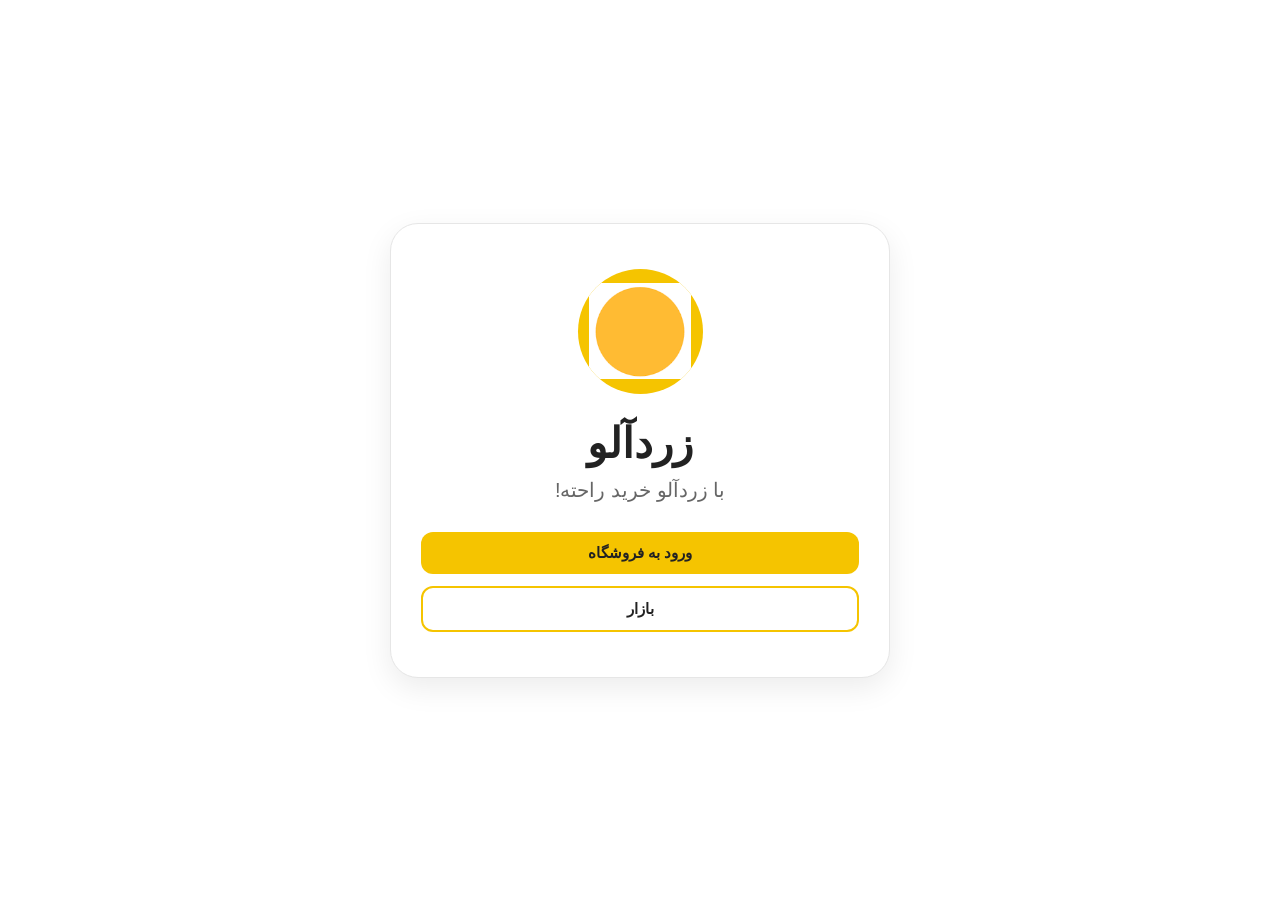
==== commit 37dc0a9d: "Update index.html" ====
--- a/index.html
+++ b/index.html
@@ -37,7 +37,7 @@
 
             <div class="logo-circle">
                 <img
-                    src="logo.png"
+                    src="download.png"
                     alt="لوگوی زردآلو"
                     onerror="this.style.display='none';"
                 >
@@ -87,7 +87,7 @@
 
             <div class="small-logo">
                 <img
-                    src="logo.png"
+                    src="download.png"
                     alt="زردآلو"
                     onerror="this.style.display='none';"
                 >
@@ -108,7 +108,6 @@
                 type="text"
                 placeholder="مثلاً عرفان ریاحی"
             >
-
 
             <label for="profile-phone">
                 شماره تماس
@@ -121,7 +120,6 @@
                 placeholder="مثلاً 09123456789"
             >
 
-
             <label for="profile-zardaloo">
                 شماره زردآلو
             </label>
@@ -133,7 +131,6 @@
                 placeholder="شماره مخصوص زردآلو"
             >
 
-
             <label>
                 تصویر پروفایل
             </label>
@@ -156,7 +153,6 @@
 
             </div>
 
-
             <label>
                 یا یک آواتار انتخاب کن
             </label>
@@ -206,7 +202,6 @@
                 </button>
 
             </div>
-
 
             <button
                 type="button"
@@ -246,7 +241,7 @@
                 <div class="header-logo">
 
                     <img
-                        src="logo.png"
+                        src="download.png"
                         alt="زردآلو"
                         onerror="this.style.display='none';"
                     >
@@ -264,7 +259,6 @@
                 </div>
 
             </div>
-
 
             <button
                 id="header-profile"
@@ -378,11 +372,10 @@
 
                     </div>
 
-
                     <div class="hero-logo">
 
                         <img
-                            src="logo.png"
+                            src="download.png"
                             alt="زردآلو"
                             onerror="this.style.display='none';"
                         >
@@ -483,7 +476,6 @@
                         </span>
                     </p>
 
-
                     <button
                         type="button"
                         class="logout-button"
@@ -519,7 +511,6 @@
                         </p>
 
                     </div>
-
 
                     <button
                         type="button"
@@ -1143,7 +1134,7 @@
                     <div class="about-logo">
 
                         <img
-                            src="logo.png"
+                            src="download.png"
                             alt="زردآلو"
                             onerror="this.style.display='none';"
                         >
@@ -1193,6 +1184,7 @@
 
 
                     <p class="thanks">
+
                         🧑🏻‍💻 سازنده: عرفان ریاحی<br><br>
 
                         با تشکر از:<br>
@@ -1212,6 +1204,7 @@
                         🌹 جناب آقای مانی شیروی<br><br>
 
                         ممنون که از زردآلو استفاده می‌کنی ❤️
+
                     </p>
 
                 </div>
--- a/style.css
+++ b/style.css
@@ -1,1009 +1,1902 @@
+/* =========================================================
+   زردآلو | style.css
+   ========================================================= */
+
 * {
     box-sizing: border-box;
     margin: 0;
     padding: 0;
 }
 
+
 :root {
-    --yellow: #ffc400;
-    --yellow-dark: #e5aa00;
+
+    --yellow: #f5c400;
+    --yellow-dark: #d9a900;
     --yellow-light: #fff7cf;
+
     --white: #ffffff;
     --black: #222222;
-    --gray: #777777;
-    --light-gray: #eeeeee;
-    --red: #d93636;
-    --green: #1d9b5a;
-}
+    --gray: #666666;
+    --light-gray: #f7f7f7;
+    --border: #e6e6e6;
+
+    --red: #d93025;
+    --green: #188038;
+
+    --shadow:
+        0 10px 30px rgba(0, 0, 0, 0.08);
+
+    --radius: 18px;
+}
+
 
 html {
     scroll-behavior: smooth;
 }
 
+
 body {
+
     font-family:
         Tahoma,
         Arial,
         sans-serif;
 
+    background: var(--white);
+
+    color: var(--black);
+
+    min-height: 100vh;
+
     direction: rtl;
-    background: #ffffff;
-    color: var(--black);
-    min-height: 100vh;
-}
+}
+
 
 button,
 input,
 textarea,
 select {
+
     font-family: inherit;
 }
+
 
 button {
     cursor: pointer;
 }
 
+
 .hidden {
     display: none !important;
 }
 
 
-/* ==================== WELCOME ==================== */
-
-.screen {
-    min-height: 100vh;
-}
-
-.welcome-screen {
-    display: flex;
-    justify-content: center;
-    align-items: center;
-    padding: 25px;
-    background: #ffffff;
-}
-
-.welcome-card {
-    width: 100%;
-    max-width: 560px;
-    background: #ffffff;
-    border: 1px solid var(--light-gray);
-    border-radius: 28px;
-    padding: 35px;
-    text-align: center;
-    box-shadow: 0 15px 50px rgba(0, 0, 0, 0.08);
-}
-
-.logo-circle {
-    width: 130px;
-    height: 130px;
-    border-radius: 50%;
-    background: var(--yellow);
-    margin: 0 auto 20px;
-    display: flex;
-    justify-content: center;
-    align-items: center;
-    overflow: hidden;
-}
-
-.logo-circle img {
-    width: 80%;
-    height: 80%;
-    object-fit: contain;
-}
-
-.logo-circle.small {
-    width: 90px;
-    height: 90px;
-}
-
-.welcome-card h1 {
-    font-size: 42px;
-    margin-bottom: 8px;
-}
-
-.welcome-title {
-    color: var(--yellow-dark);
-    font-size: 21px;
-    font-weight: bold;
-    margin-bottom: 18px;
-}
-
-.welcome-text {
-    line-height: 2;
-    color: #555;
-    margin-bottom: 25px;
-}
-
-.terms-box {
-    text-align: right;
-    border: 1px solid #eee;
-    background: #fffdf3;
-    border-radius: 18px;
-    padding: 18px;
-    margin-bottom: 20px;
-}
-
-.terms-box h3 {
-    margin-bottom: 10px;
-}
-
-.terms-box p {
-    line-height: 1.9;
-    color: #555;
-    margin-bottom: 15px;
-}
-
-.check-row {
-    display: flex;
-    gap: 10px;
-    align-items: center;
-    cursor: pointer;
-}
-
-.check-row input {
-    width: 20px;
-    height: 20px;
-}
-
-
-/* ==================== PROFILE ==================== */
-
-#profile-screen {
-    min-height: 100vh;
-    display: flex;
-    align-items: center;
-    justify-content: center;
-    padding: 25px;
-    background: #ffffff;
-}
-
-.profile-card {
-    width: 100%;
-    max-width: 520px;
-    background: #fff;
-    border: 1px solid var(--light-gray);
-    border-radius: 25px;
-    padding: 30px;
-    box-shadow: 0 12px 40px rgba(0, 0, 0, 0.07);
-    text-align: center;
-}
-
-.profile-card h2 {
-    margin-bottom: 8px;
-}
-
-.muted {
-    color: var(--gray);
-    margin-bottom: 20px;
-}
-
-.profile-card label,
-.form-card label {
-    display: block;
-    text-align: right;
-    margin: 14px 0 7px;
-    font-weight: bold;
-}
-
-.profile-card input,
-.form-card input,
-.form-card textarea,
-.form-card select,
-.conversation-start input,
-.chat-input-row input,
-.filters input,
-.filters select {
-    width: 100%;
-    border: 1px solid #ddd;
-    border-radius: 12px;
-    padding: 13px 15px;
-    outline: none;
-    background: #fff;
-    font-size: 15px;
-}
-
-.profile-card input:focus,
-.form-card input:focus,
-.form-card textarea:focus,
-.form-card select:focus,
-.conversation-start input:focus,
-.chat-input-row input:focus,
-.filters input:focus,
-.filters select:focus {
-    border-color: var(--yellow);
-    box-shadow: 0 0 0 3px rgba(255, 196, 0, 0.15);
-}
-
-.profile-image-box {
-    width: 120px;
-    height: 120px;
-    margin: 15px auto;
-    border-radius: 50%;
-    background: var(--yellow-light);
-    border: 3px solid var(--yellow);
-    display: flex;
-    justify-content: center;
-    align-items: center;
-    overflow: hidden;
-    position: relative;
-}
-
-.profile-image-box img {
-    width: 100%;
-    height: 100%;
-    object-fit: cover;
-    display: none;
-}
-
-#profile-avatar-fallback {
-    font-size: 50px;
-}
-
-.profile-card input[type="file"] {
-    border: 0;
-}
-
-
-/* ==================== BUTTONS ==================== */
+/* =========================================================
+   دکمه‌ها
+   ========================================================= */
 
 .primary-button,
 .secondary-button,
-.danger-button {
+.logout-button {
+
+    border: none;
+
+    border-radius: 12px;
+
+    padding: 12px 20px;
+
+    font-size: 15px;
+
+    transition:
+        transform 0.2s ease,
+        background 0.2s ease,
+        color 0.2s ease,
+        box-shadow 0.2s ease;
+}
+
+
+.primary-button {
+
+    background: var(--yellow);
+
+    color: #222;
+
+    font-weight: bold;
+}
+
+
+.primary-button:hover {
+
+    background: var(--yellow-dark);
+
+    transform: translateY(-2px);
+
+    box-shadow:
+        0 8px 20px rgba(245, 196, 0, 0.25);
+}
+
+
+.secondary-button {
+
+    background: #fff;
+
+    color: #222;
+
+    border: 2px solid var(--yellow);
+
+    font-weight: bold;
+}
+
+
+.secondary-button:hover {
+
+    background: var(--yellow);
+
+    transform: translateY(-2px);
+}
+
+
+.full-button {
     width: 100%;
-    border: 0;
-    border-radius: 13px;
-    padding: 13px 18px;
-    margin-top: 12px;
+}
+
+
+.logout-button {
+
+    margin-top: 20px;
+
+    background: #fff0f0;
+
+    color: var(--red);
+
+    border: 1px solid #ffcaca;
+}
+
+
+.logout-button:hover {
+    background: #ffe0e0;
+}
+
+
+/* =========================================================
+   خوش‌آمدگویی
+   ========================================================= */
+
+.welcome-screen {
+
+    min-height: 100vh;
+
+    display: flex;
+
+    align-items: center;
+
+    justify-content: center;
+
+    padding: 25px;
+
+    background: var(--white);
+}
+
+
+.welcome-card {
+
+    width: min(500px, 100%);
+
+    background: white;
+
+    border: 1px solid var(--border);
+
+    border-radius: 28px;
+
+    padding: 45px 30px;
+
+    text-align: center;
+
+    box-shadow: var(--shadow);
+}
+
+
+.logo-circle {
+
+    width: 125px;
+
+    height: 125px;
+
+    margin: 0 auto 25px;
+
+    border-radius: 50%;
+
+    background: var(--yellow);
+
+    display: flex;
+
+    align-items: center;
+
+    justify-content: center;
+
+    overflow: hidden;
+}
+
+
+.logo-circle img {
+
+    width: 82%;
+
+    height: 82%;
+
+    object-fit: contain;
+}
+
+
+.welcome-card h1 {
+
+    font-size: 42px;
+
+    margin-bottom: 10px;
+}
+
+
+.welcome-subtitle {
+
+    font-size: 20px;
+
+    color: var(--gray);
+
+    margin-bottom: 30px;
+}
+
+
+.welcome-buttons {
+
+    display: grid;
+
+    gap: 12px;
+}
+
+
+/* =========================================================
+   پروفایل
+   ========================================================= */
+
+.screen {
+
+    min-height: 100vh;
+
+    display: flex;
+
+    align-items: center;
+
+    justify-content: center;
+
+    padding: 25px;
+
+    background: var(--white);
+}
+
+
+.profile-card {
+
+    width: min(550px, 100%);
+
+    background: white;
+
+    border: 1px solid var(--border);
+
+    border-radius: 24px;
+
+    padding: 30px;
+
+    box-shadow: var(--shadow);
+}
+
+
+.small-logo {
+
+    width: 75px;
+
+    height: 75px;
+
+    margin: 0 auto 15px;
+
+    border-radius: 50%;
+
+    background: var(--yellow);
+
+    display: flex;
+
+    align-items: center;
+
+    justify-content: center;
+
+    overflow: hidden;
+}
+
+
+.small-logo img {
+
+    width: 80%;
+
+    height: 80%;
+
+    object-fit: contain;
+}
+
+
+.profile-card h2 {
+
+    text-align: center;
+
+    margin-bottom: 8px;
+}
+
+
+.profile-card > .muted {
+
+    text-align: center;
+
+    margin-bottom: 25px;
+}
+
+
+label {
+
+    display: block;
+
+    font-weight: bold;
+
+    margin:
+        16px 0
+        7px;
+}
+
+
+input,
+textarea,
+select {
+
+    width: 100%;
+
+    border:
+        1px solid
+        var(--border);
+
+    background: white;
+
+    border-radius: 12px;
+
+    padding: 13px 14px;
+
     font-size: 15px;
-    font-weight: bold;
-    transition: 0.2s;
-}
-
-.primary-button {
+
+    outline: none;
+
+    transition:
+        border 0.2s ease,
+        box-shadow 0.2s ease;
+}
+
+
+input:focus,
+textarea:focus,
+select:focus {
+
+    border-color: var(--yellow-dark);
+
+    box-shadow:
+        0 0 0 3px
+        rgba(245, 196, 0, 0.15);
+}
+
+
+textarea {
+    resize: vertical;
+}
+
+
+.muted {
+
+    color: var(--gray);
+
+    line-height: 1.8;
+}
+
+
+.avatar-area {
+
+    display: flex;
+
+    flex-direction: column;
+
+    align-items: center;
+
+    gap: 15px;
+
+    margin-bottom: 10px;
+}
+
+
+.profile-preview {
+
+    width: 100px;
+
+    height: 100px;
+
+    border-radius: 50%;
+
+    background: var(--yellow-light);
+
+    display: flex;
+
+    align-items: center;
+
+    justify-content: center;
+
+    font-size: 42px;
+
+    overflow: hidden;
+}
+
+
+.profile-preview img {
+
+    width: 100%;
+
+    height: 100%;
+
+    object-fit: cover;
+}
+
+
+.avatar-choices {
+
+    display: flex;
+
+    justify-content: center;
+
+    flex-wrap: wrap;
+
+    gap: 8px;
+
+    margin-bottom: 20px;
+}
+
+
+.avatar-choices button {
+
+    width: 48px;
+
+    height: 48px;
+
+    border:
+        1px solid
+        var(--border);
+
+    background: white;
+
+    border-radius: 12px;
+
+    font-size: 25px;
+
+    transition:
+        transform 0.2s,
+        background 0.2s;
+}
+
+
+.avatar-choices button:hover {
+
+    background: var(--yellow-light);
+
+    transform: scale(1.08);
+}
+
+
+.error-message {
+
+    color: var(--red);
+
+    text-align: center;
+
+    margin-top: 15px;
+
+    min-height: 22px;
+}
+
+
+/* =========================================================
+   برنامه اصلی
+   ========================================================= */
+
+.app-screen {
+
+    min-height: 100vh;
+
+    background: var(--white);
+}
+
+
+/* =========================================================
+   هدر
+   ========================================================= */
+
+.top-header {
+
+    background: white;
+
+    border-bottom:
+        1px solid
+        var(--border);
+
+    min-height: 80px;
+
+    padding:
+        12px
+        30px;
+
+    display: flex;
+
+    align-items: center;
+
+    justify-content: space-between;
+
+    gap: 20px;
+
+    position: sticky;
+
+    top: 0;
+
+    z-index: 20;
+}
+
+
+.brand {
+
+    display: flex;
+
+    align-items: center;
+
+    gap: 12px;
+}
+
+
+.header-logo {
+
+    width: 54px;
+
+    height: 54px;
+
     background: var(--yellow);
+
+    border-radius: 50%;
+
+    display: flex;
+
+    align-items: center;
+
+    justify-content: center;
+
+    overflow: hidden;
+}
+
+
+.header-logo img {
+
+    width: 80%;
+
+    height: 80%;
+
+    object-fit: contain;
+}
+
+
+.brand h1 {
+    font-size: 24px;
+}
+
+
+.brand span {
+
+    color: var(--gray);
+
+    font-size: 13px;
+}
+
+
+.header-profile {
+
+    width: 50px;
+
+    height: 50px;
+
+    border-radius: 50%;
+
+    border: 2px solid var(--yellow);
+
+    background: var(--yellow-light);
+
+    overflow: hidden;
+
+    font-size: 24px;
+
+    display: flex;
+
+    align-items: center;
+
+    justify-content: center;
+}
+
+
+.header-profile img {
+
+    width: 100%;
+
+    height: 100%;
+
+    object-fit: cover;
+}
+
+
+/* =========================================================
+   منو
+   ========================================================= */
+
+.main-nav {
+
+    background: white;
+
+    border-bottom:
+        1px solid
+        var(--border);
+
+    padding:
+        10px
+        25px;
+
+    display: flex;
+
+    flex-wrap: wrap;
+
+    gap: 8px;
+
+    position: sticky;
+
+    top: 80px;
+
+    z-index: 19;
+}
+
+
+.main-nav button {
+
+    border: none;
+
+    background: white;
+
+    color: #333;
+
+    border-radius: 10px;
+
+    padding:
+        10px
+        14px;
+
+    transition:
+        background 0.2s,
+        color 0.2s;
+}
+
+
+.main-nav button:hover {
+
+    background: var(--yellow);
+
     color: #222;
 }
 
-.primary-button:hover {
-    background: var(--yellow-dark);
-}
-
-.secondary-button {
-    background: #f5f5f5;
-    color: #333;
-}
-
-.secondary-button:hover {
-    background: #e9e9e9;
-}
-
-.danger-button {
-    background: var(--red);
-    color: white;
-}
-
-.small-button {
-    width: auto;
-    margin-top: 0;
-    padding: 10px 15px;
-}
-
-
-/* ==================== HEADER ==================== */
-
-#app-screen {
-    min-height: 100vh;
-    background: #ffffff;
-}
-
-.top-header {
-    min-height: 78px;
-    padding: 12px 25px;
-    display: flex;
-    justify-content: space-between;
-    align-items: center;
-    gap: 20px;
-    border-bottom: 1px solid #eee;
-    background: white;
-    position: sticky;
-    top: 0;
-    z-index: 20;
-}
-
-.brand {
-    display: flex;
-    align-items: center;
-    gap: 12px;
-}
-
-.header-logo {
-    width: 55px;
-    height: 55px;
-    border-radius: 50%;
-    background: var(--yellow);
-    display: flex;
-    align-items: center;
-    justify-content: center;
-    overflow: hidden;
-}
-
-.header-logo img {
-    width: 75%;
-    height: 75%;
-    object-fit: contain;
-}
-
-.brand strong {
-    display: block;
-    font-size: 20px;
-}
-
-.brand span {
-    display: block;
-    color: #777;
-    font-size: 12px;
-    margin-top: 3px;
-}
-
-.header-user {
-    display: flex;
-    align-items: center;
-    gap: 10px;
-}
-
-.header-user button {
-    border: 0;
-    border-radius: 10px;
-    background: var(--yellow);
-    padding: 9px 14px;
-}
-
-
-/* ==================== NAV ==================== */
-
-.main-nav {
-    display: flex;
-    gap: 8px;
-    padding: 12px 20px;
-    border-bottom: 1px solid #eee;
-    overflow-x: auto;
-    background: #fff;
-}
-
-.main-nav button {
-    white-space: nowrap;
-    border: 1px solid #eee;
-    background: white;
-    border-radius: 12px;
-    padding: 10px 15px;
-    transition: 0.2s;
-}
-
-.main-nav button:hover {
-    background: var(--yellow);
-    border-color: var(--yellow);
-}
-
-
-/* ==================== APP ==================== */
-
-.app-container {
-    width: min(1200px, 94%);
-    margin: 25px auto 50px;
-}
+
+/* =========================================================
+   محتوا
+   ========================================================= */
+
+.content {
+
+    width: min(1250px, 100%);
+
+    margin: 0 auto;
+
+    padding: 30px 20px 60px;
+}
+
 
 .page {
-    animation: pageIn 0.2s ease;
-}
+    animation: pageIn 0.25s ease;
+}
+
 
 @keyframes pageIn {
+
     from {
         opacity: 0;
-        transform: translateY(5px);
+        transform: translateY(8px);
     }
 
     to {
         opacity: 1;
         transform: translateY(0);
     }
-}
+
+}
+
+
+/* =========================================================
+   خانه
+   ========================================================= */
 
 .hero-card {
-    border-radius: 25px;
+
+    display: flex;
+
+    align-items: center;
+
+    justify-content: space-between;
+
+    gap: 30px;
+
+    background:
+        linear-gradient(
+            135deg,
+            #fff9d9,
+            #ffffff
+        );
+
+    border:
+        1px solid
+        #f0df8c;
+
+    border-radius: 24px;
+
+    padding: 35px;
+
+    margin-bottom: 25px;
+}
+
+
+.eyebrow {
+
+    color:
+        var(--yellow-dark);
+
+    font-weight: bold;
+
+    margin-bottom: 8px;
+}
+
+
+.hero-card h2 {
+
+    font-size: 34px;
+
+    margin-bottom: 12px;
+}
+
+
+.hero-card p {
+
+    line-height: 1.9;
+
+    color: var(--gray);
+}
+
+
+.hero-logo {
+
+    min-width: 150px;
+
+    width: 150px;
+
+    height: 150px;
+
+    border-radius: 50%;
+
     background: var(--yellow);
-    padding: 30px;
+
+    display: flex;
+
+    align-items: center;
+
+    justify-content: center;
+
+    overflow: hidden;
+}
+
+
+.hero-logo img {
+
+    width: 82%;
+
+    height: 82%;
+
+    object-fit: contain;
+}
+
+
+.home-grid {
+
+    display: grid;
+
+    grid-template-columns:
+        repeat(3, 1fr);
+
+    gap: 15px;
+
     margin-bottom: 25px;
 }
 
-.hero-card h1 {
+
+.home-grid button {
+
+    border:
+        1px solid
+        var(--border);
+
+    background: white;
+
+    border-radius: 18px;
+
+    padding: 25px 18px;
+
+    text-align: center;
+
+    display: flex;
+
+    flex-direction: column;
+
+    gap: 7px;
+
+    transition:
+        transform 0.2s,
+        border 0.2s,
+        box-shadow 0.2s;
+}
+
+
+.home-grid button:hover {
+
+    transform: translateY(-4px);
+
+    border-color:
+        var(--yellow);
+
+    box-shadow:
+        var(--shadow);
+}
+
+
+.home-grid span {
+
+    font-size: 38px;
+}
+
+
+.home-grid strong {
+
+    font-size: 18px;
+}
+
+
+.home-grid small {
+
+    color: var(--gray);
+}
+
+
+.profile-summary {
+
+    background: white;
+
+    border:
+        1px solid
+        var(--border);
+
+    border-radius: 18px;
+
+    padding: 25px;
+}
+
+
+.profile-summary h3 {
+
+    margin-bottom: 15px;
+}
+
+
+.profile-summary p {
+
+    margin: 9px 0;
+
+    color: var(--gray);
+}
+
+
+/* =========================================================
+   عنوان صفحات
+   ========================================================= */
+
+.page-title {
+
+    display: flex;
+
+    justify-content: space-between;
+
+    align-items: center;
+
+    gap: 20px;
+
+    margin-bottom: 20px;
+}
+
+
+.page-title h2 {
+
+    margin-bottom: 6px;
+}
+
+
+.page-title p {
+
+    color: var(--gray);
+}
+
+
+/* =========================================================
+   فیلترها
+   ========================================================= */
+
+.filters {
+
+    display: grid;
+
+    grid-template-columns:
+        repeat(5, 1fr);
+
+    gap: 10px;
+
+    margin-bottom: 15px;
+}
+
+
+.status-box {
+
+    background:
+        var(--yellow-light);
+
+    border:
+        1px solid
+        #f0df8c;
+
+    padding: 12px 15px;
+
+    border-radius: 12px;
+
+    margin-bottom: 20px;
+
+    color: #665600;
+}
+
+
+/* =========================================================
+   بازار
+   ========================================================= */
+
+.products-grid {
+
+    display: grid;
+
+    grid-template-columns:
+        repeat(3, 1fr);
+
+    gap: 18px;
+}
+
+
+.product-card {
+
+    background: white;
+
+    border:
+        1px solid
+        var(--border);
+
+    border-radius: 18px;
+
+    overflow: hidden;
+
+    box-shadow:
+        0 5px 18px
+        rgba(0, 0, 0, 0.05);
+
+    transition:
+        transform 0.2s,
+        box-shadow 0.2s;
+}
+
+
+.product-card:hover {
+
+    transform: translateY(-4px);
+
+    box-shadow:
+        var(--shadow);
+}
+
+
+.product-image {
+
+    width: 100%;
+
+    height: 220px;
+
+    background: #f5f5f5;
+
+    object-fit: cover;
+
+    display: flex;
+
+    align-items: center;
+
+    justify-content: center;
+
+    color: var(--gray);
+}
+
+
+.product-info {
+
+    padding: 18px;
+}
+
+
+.product-info h3 {
+
     margin-bottom: 10px;
 }
 
-.hero-card p {
+
+.product-price {
+
+    font-size: 20px;
+
+    font-weight: bold;
+
+    color:
+        var(--yellow-dark);
+
+    margin-bottom: 10px;
+}
+
+
+.product-meta {
+
+    color: var(--gray);
+
+    line-height: 1.9;
+
+    font-size: 14px;
+
+    margin-bottom: 15px;
+}
+
+
+.product-actions {
+
+    display: grid;
+
+    grid-template-columns:
+        1fr 1fr;
+
+    gap: 8px;
+}
+
+
+.add-cart-button {
+
+    border: none;
+
+    border-radius: 10px;
+
+    background: var(--yellow);
+
+    padding: 10px;
+
+    font-weight: bold;
+}
+
+
+.add-cart-button:hover {
+
+    background:
+        var(--yellow-dark);
+}
+
+
+/* =========================================================
+   فرم
+   ========================================================= */
+
+.form-card {
+
+    width: min(700px, 100%);
+
+    margin: 0 auto;
+
+    background: white;
+
+    border:
+        1px solid
+        var(--border);
+
+    border-radius: 20px;
+
+    padding: 28px;
+
+    box-shadow:
+        0 5px 20px
+        rgba(0, 0, 0, 0.04);
+}
+
+
+.form-card h2 {
+
+    margin-bottom: 8px;
+}
+
+
+.image-upload {
+
+    display: flex;
+
+    flex-direction: column;
+
+    gap: 12px;
+}
+
+
+.product-image-preview {
+
+    width: 100%;
+
+    min-height: 220px;
+
+    border:
+        2px dashed
+        var(--border);
+
+    border-radius: 14px;
+
+    display: flex;
+
+    align-items: center;
+
+    justify-content: center;
+
+    color: var(--gray);
+
+    overflow: hidden;
+}
+
+
+.product-image-preview img {
+
+    width: 100%;
+
+    height: 100%;
+
+    min-height: 220px;
+
+    object-fit: cover;
+}
+
+
+.gift-box {
+
+    background: var(--light-gray);
+
+    border-radius: 14px;
+
+    padding: 15px;
+
+    margin:
+        20px 0;
+}
+
+
+.checkbox-row {
+
+    display: flex;
+
+    align-items: center;
+
+    gap: 10px;
+
+    margin: 0 0 12px;
+}
+
+
+.checkbox-row input {
+
+    width: auto;
+}
+
+
+/* =========================================================
+   وضعیت
+   ========================================================= */
+
+.status-text {
+
+    min-height: 24px;
+
+    margin-top: 12px;
+
+    color: var(--gray);
+
+    line-height: 1.8;
+}
+
+
+/* =========================================================
+   سبد خرید
+   ========================================================= */
+
+.cart-items {
+
+    display: grid;
+
+    gap: 12px;
+
+    margin-bottom: 20px;
+}
+
+
+.cart-item {
+
+    display: flex;
+
+    justify-content: space-between;
+
+    align-items: center;
+
+    gap: 20px;
+
+    background: white;
+
+    border:
+        1px solid
+        var(--border);
+
+    border-radius: 16px;
+
+    padding: 18px;
+}
+
+
+.cart-item-info p {
+
+    margin-top: 6px;
+
+    color: var(--gray);
+}
+
+
+.cart-remove {
+
+    border: none;
+
+    background: #fff0f0;
+
+    color: var(--red);
+
+    border-radius: 10px;
+
+    padding: 10px 15px;
+}
+
+
+.discount-card {
+
+    background:
+        var(--yellow-light);
+
+    border:
+        1px solid
+        #f0df8c;
+
+    border-radius: 18px;
+
+    padding: 20px;
+
+    margin-bottom: 20px;
+}
+
+
+.discount-card p {
+
+    color: var(--gray);
+
+    margin: 8px 0 14px;
+}
+
+
+.discount-input {
+
+    display: flex;
+
+    gap: 10px;
+}
+
+
+.discount-input input {
+    flex: 1;
+}
+
+
+.cart-summary {
+
+    background: white;
+
+    border:
+        1px solid
+        var(--border);
+
+    border-radius: 18px;
+
+    padding: 20px;
+}
+
+
+.summary-row {
+
+    display: flex;
+
+    justify-content: space-between;
+
+    gap: 15px;
+
+    padding: 12px 0;
+
+    border-bottom:
+        1px solid
+        var(--border);
+}
+
+
+.summary-row:last-child {
+    border-bottom: none;
+}
+
+
+.summary-row.total {
+
+    font-size: 20px;
+
+    color:
+        var(--yellow-dark);
+}
+
+
+/* =========================================================
+   پیام‌رسان
+   ========================================================= */
+
+.chat-area {
+
+    margin-top: 25px;
+
+    border:
+        1px solid
+        var(--border);
+
+    border-radius: 18px;
+
+    overflow: hidden;
+
+    background: #f5f5f5;
+}
+
+
+.chat-title {
+
+    background: white;
+
+    border-bottom:
+        1px solid
+        var(--border);
+
+    padding: 15px;
+
+    font-weight: bold;
+}
+
+
+.chat-box {
+
+    min-height: 350px;
+
+    max-height: 500px;
+
+    overflow-y: auto;
+
+    padding: 18px;
+
+    display: flex;
+
+    flex-direction: column;
+
+    gap: 10px;
+}
+
+
+.chat-message {
+
+    max-width: 78%;
+
+    padding: 11px 14px;
+
+    border-radius: 15px;
+
+    line-height: 1.8;
+
+    word-break: break-word;
+
+    box-shadow:
+        0 2px 5px
+        rgba(0, 0, 0, 0.04);
+}
+
+
+.chat-message.mine {
+
+    align-self: flex-start;
+
+    background:
+        var(--yellow);
+
+    color: #222;
+
+    border-bottom-left-radius: 4px;
+}
+
+
+.chat-message.theirs {
+
+    align-self: flex-end;
+
+    background: white;
+
+    color: #222;
+
+    border:
+        1px solid
+        var(--border);
+
+    border-bottom-right-radius: 4px;
+}
+
+
+.chat-message-text {
+    white-space: pre-wrap;
+}
+
+
+.chat-message-time {
+
+    font-size: 10px;
+
+    opacity: 0.6;
+
+    margin-top: 4px;
+}
+
+
+.chat-input-row {
+
+    display: flex;
+
+    gap: 10px;
+
+    padding: 12px;
+
+    background: white;
+
+    border-top:
+        1px solid
+        var(--border);
+}
+
+
+/* =========================================================
+   گزارش
+   ========================================================= */
+
+
+/* =========================================================
+   مدیریت
+   ========================================================= */
+
+.admin-panel {
+
+    margin-top: 20px;
+
+    background: white;
+
+    border:
+        1px solid
+        var(--border);
+
+    border-radius: 20px;
+
+    padding: 25px;
+}
+
+
+.admin-stats {
+
+    display: grid;
+
+    grid-template-columns:
+        1fr 1fr;
+
+    gap: 15px;
+
+    margin-bottom: 25px;
+}
+
+
+.admin-stats > div {
+
+    background:
+        var(--yellow-light);
+
+    border-radius: 15px;
+
+    padding: 20px;
+
+    text-align: center;
+}
+
+
+.admin-stats strong {
+
+    display: block;
+
+    font-size: 30px;
+
+    margin-bottom: 5px;
+}
+
+
+.admin-stats span {
+
+    color: var(--gray);
+}
+
+
+.admin-panel h3 {
+
+    margin:
+        25px 0
+        12px;
+}
+
+
+.admin-list {
+
+    display: grid;
+
+    gap: 10px;
+}
+
+
+.admin-item {
+
+    background:
+        var(--light-gray);
+
+    border-radius: 12px;
+
+    padding: 15px;
+
+    display: flex;
+
+    flex-direction: column;
+
+    gap: 6px;
+}
+
+
+.admin-item span,
+.admin-item p {
+
+    color: var(--gray);
+
+    line-height: 1.8;
+}
+
+
+/* =========================================================
+   درباره
+   ========================================================= */
+
+.about-card {
+
+    max-width: 800px;
+
+    margin: 0 auto;
+
+    text-align: center;
+
+    background: white;
+
+    border:
+        1px solid
+        var(--border);
+
+    border-radius: 22px;
+
+    padding: 35px;
+
+    box-shadow:
+        0 5px 20px
+        rgba(0, 0, 0, 0.04);
+}
+
+
+.about-logo {
+
+    width: 110px;
+
+    height: 110px;
+
+    border-radius: 50%;
+
+    background: var(--yellow);
+
+    display: flex;
+
+    align-items: center;
+
+    justify-content: center;
+
+    overflow: hidden;
+
+    margin:
+        0 auto
+        20px;
+}
+
+
+.about-logo img {
+
+    width: 82%;
+
+    height: 82%;
+
+    object-fit: contain;
+}
+
+
+.about-card > p {
+
     line-height: 2;
-}
-
-.profile-summary {
-    margin-top: 25px;
-    display: grid;
-    grid-template-columns: repeat(3, 1fr);
-    gap: 12px;
-}
-
-.profile-summary div {
-    background: rgba(255, 255, 255, 0.7);
-    padding: 15px;
+
+    color: var(--gray);
+
+    margin:
+        15px 0;
+}
+
+
+.about-info {
+
+    background:
+        var(--light-gray);
+
     border-radius: 15px;
-}
-
-.profile-summary span {
-    display: block;
-    color: #666;
-    font-size: 12px;
-    margin-bottom: 7px;
-}
-
-.profile-summary strong {
-    display: block;
-    word-break: break-word;
-}
-
-
-/* ==================== HOME ==================== */
-
-.home-grid {
-    display: grid;
-    grid-template-columns: repeat(3, 1fr);
-    gap: 15px;
-}
-
-.home-grid button {
-    min-height: 150px;
-    background: #fff;
-    border: 1px solid #eee;
-    border-radius: 20px;
-    padding: 20px;
+
+    padding: 18px;
+
+    text-align: right;
+
+    margin-top: 20px;
+}
+
+
+.about-info p {
+
+    padding: 8px 0;
+
+    border-bottom:
+        1px solid
+        var(--border);
+}
+
+
+.about-info p:last-child {
+    border-bottom: none;
+}
+
+
+.thanks {
+
+    white-space: pre-line;
+
     text-align: center;
-    transition: 0.2s;
-}
-
-.home-grid button:hover {
-    transform: translateY(-3px);
-    border-color: var(--yellow);
-    box-shadow: 0 8px 25px rgba(0, 0, 0, 0.07);
-}
-
-.home-grid span {
-    display: block;
-    font-size: 38px;
-    margin-bottom: 12px;
-}
-
-.home-grid b {
-    display: block;
-    font-size: 17px;
-}
-
-.home-grid small {
-    display: block;
-    color: #777;
-    margin-top: 7px;
-}
-
-
-/* ==================== TITLES ==================== */
-
-.page-title {
-    display: flex;
-    align-items: center;
-    justify-content: space-between;
-    gap: 15px;
-    margin-bottom: 20px;
-}
-
-.page-title h2 {
-    margin: 0;
-}
-
-
-/* ==================== FILTERS ==================== */
-
-.filters {
-    display: grid;
-    grid-template-columns: 2fr 1fr 1fr 1.5fr 1fr;
-    gap: 10px;
-    margin-bottom: 15px;
-}
-
-
-/* ==================== PRODUCTS ==================== */
-
-.products-grid {
-    display: grid;
-    grid-template-columns: repeat(3, 1fr);
-    gap: 18px;
-}
-
-.product-card {
-    border: 1px solid #eee;
-    border-radius: 20px;
-    overflow: hidden;
-    background: #fff;
-    transition: 0.2s;
-}
-
-.product-card:hover {
-    transform: translateY(-3px);
-    box-shadow: 0 10px 30px rgba(0, 0, 0, 0.08);
-}
-
-.product-card-image {
+}
+
+
+/* =========================================================
+   وضعیت خالی
+   ========================================================= */
+
+.empty-state {
+
     width: 100%;
-    height: 220px;
-    background: #f7f7f7;
-    display: flex;
-    align-items: center;
-    justify-content: center;
-    overflow: hidden;
-}
-
-.product-card-image img {
-    width: 100%;
-    height: 100%;
-    object-fit: cover;
-}
-
-.no-image {
-    font-size: 45px;
-    color: #aaa;
-}
-
-.product-card-body {
-    padding: 17px;
-}
-
-.product-card h3 {
-    margin-bottom: 10px;
-}
-
-.product-price {
-    font-weight: bold;
-    font-size: 18px;
-    margin-bottom: 8px;
-}
-
-.product-meta {
-    color: #777;
-    font-size: 13px;
-    line-height: 1.9;
-}
-
-.product-description {
-    margin-top: 10px;
-    line-height: 1.8;
-    color: #555;
-}
-
-.gift {
-    color: var(--green);
-    font-weight: bold;
-    margin-top: 10px;
-}
-
-
-/* ==================== FORM ==================== */
-
-.form-card {
-    max-width: 700px;
-    margin: 0 auto;
-    background: #fff;
-    border: 1px solid #eee;
-    border-radius: 22px;
-    padding: 25px;
-}
-
-.form-card h2 {
-    margin-bottom: 15px;
-}
-
-.form-card textarea {
-    min-height: 130px;
-    resize: vertical;
-}
-
-.product-image-preview {
-    min-height: 180px;
-    margin-top: 12px;
-    border-radius: 16px;
-    border: 2px dashed #ddd;
-    background: #fafafa;
-    display: flex;
-    align-items: center;
-    justify-content: center;
-    overflow: hidden;
-}
-
-.product-image-preview img {
-    max-width: 100%;
-    max-height: 350px;
-    object-fit: contain;
-}
-
-
-/* ==================== CART ==================== */
-
-.cart-items {
-    display: grid;
-    gap: 12px;
-    margin-top: 20px;
-}
-
-.cart-item {
-    border: 1px solid #eee;
-    border-radius: 18px;
-    padding: 17px;
+
+    padding: 35px 20px;
+
+    text-align: center;
+
+    color: var(--gray);
+
     background: white;
-}
-
-.cart-item-top {
-    display: flex;
-    justify-content: space-between;
-    gap: 15px;
-    align-items: center;
-}
-
-.cart-item h3 {
-    margin-bottom: 8px;
-}
-
-.cart-price {
-    color: #555;
-}
-
-.discount-box {
-    margin-top: 20px;
-    border: 1px solid #eee;
-    border-radius: 20px;
-    padding: 20px;
-}
-
-.discount-box p {
-    margin-top: 8px;
-    color: #666;
-}
-
-.discount-row {
-    display: flex;
-    gap: 10px;
-    margin-top: 15px;
-}
-
-.discount-row input {
-    flex: 1;
-}
-
-.discount-row .primary-button {
-    width: auto;
-    margin-top: 0;
-}
-
-.cart-summary {
-    margin-top: 20px;
-    border-radius: 20px;
-    background: var(--yellow-light);
-    padding: 22px;
-    line-height: 2.3;
-}
-
-.summary-line {
-    display: flex;
-    justify-content: space-between;
-    gap: 15px;
-}
-
-.summary-final {
-    font-size: 20px;
-    font-weight: bold;
-    border-top: 1px solid #ddd;
-    margin-top: 10px;
-    padding-top: 10px;
-}
-
-
-/* ==================== MESSAGES ==================== */
-
-.messages-layout {
-    display: grid;
-    grid-template-columns: 330px 1fr;
-    gap: 20px;
-}
-
-.conversation-start,
-.chat-area {
-    border: 1px solid #eee;
-    border-radius: 20px;
-    background: white;
-}
-
-.conversation-start {
-    padding: 22px;
-}
-
-.conversation-start h2 {
-    margin-bottom: 12px;
-}
-
-.conversation-start p {
-    color: #666;
-    line-height: 1.8;
-    margin-bottom: 15px;
-}
-
-.conversation-start label {
-    display: block;
-    font-weight: bold;
-    margin-bottom: 7px;
-}
-
-.chat-area {
-    min-height: 600px;
-    display: flex;
-    flex-direction: column;
-    overflow: hidden;
-}
-
-.chat-header {
-    padding: 18px;
-    border-bottom: 1px solid #eee;
-    display: flex;
-    justify-content: space-between;
-    align-items: center;
-}
-
-.chat-header h3 {
-    margin-bottom: 5px;
-}
-
-.chat-header small {
-    color: #777;
-}
-
-.close-chat {
-    border: 0;
-    background: #f1f1f1;
-    width: 38px;
-    height: 38px;
-    border-radius: 50%;
-}
-
-.chat-box {
-    flex: 1;
-    min-height: 440px;
-    max-height: 520px;
-    overflow-y: auto;
-    padding: 20px;
-    display: flex;
-    flex-direction: column;
-    gap: 10px;
-    background: #fafafa;
-}
-
-.chat-message {
-    max-width: 75%;
-    padding: 11px 15px;
-    border-radius: 17px;
-    line-height: 1.8;
-    word-break: break-word;
-}
-
-.chat-message.mine {
-    align-self: flex-start;
-    background: var(--yellow);
-    border-bottom-left-radius: 5px;
-}
-
-.chat-message.theirs {
-    align-self: flex-end;
-    background: white;
-    border: 1px solid #ddd;
-    border-bottom-right-radius: 5px;
-}
-
-.chat-sender {
-    font-size: 11px;
-    color: #777;
-    margin-bottom: 4px;
-}
-
-.chat-text {
-    font-size: 14px;
-}
-
-.chat-time {
-    font-size: 10px;
-    color: #888;
-    margin-top: 4px;
-}
-
-.chat-input-row {
-    display: flex;
-    gap: 10px;
-    padding: 15px;
-    border-top: 1px solid #eee;
-}
-
-.chat-input-row input {
-    flex: 1;
-}
-
-.chat-input-row .primary-button {
-    width: auto;
-    margin-top: 0;
-}
-
-
-/* ==================== REPORT ==================== */
-
-.status {
-    min-height: 22px;
-    margin-top: 10px;
-    color: #555;
-}
-
-.status.error {
-    color: var(--red);
-}
-
-.status.success {
-    color: var(--green);
-}
-
-
-/* ==================== ADMIN ==================== */
-
-.admin-panel {
-    margin-top: 25px;
-}
-
-.admin-stats {
-    display: grid;
-    grid-template-columns: repeat(2, 1fr);
-    gap: 15px;
-    margin-bottom: 25px;
-}
-
-.admin-stats div {
-    background: var(--yellow-light);
-    border-radius: 18px;
-    padding: 20px;
-    text-align: center;
-}
-
-.admin-stats span {
-    display: block;
-    color: #666;
-}
-
-.admin-stats strong {
-    display: block;
-    font-size: 30px;
-    margin-top: 8px;
-}
-
-.admin-item {
-    border: 1px solid #eee;
+
+    border:
+        1px dashed
+        var(--border);
+
     border-radius: 15px;
-    padding: 15px;
-    margin: 10px 0;
-    line-height: 1.9;
-}
-
-
-/* ==================== ABOUT ==================== */
-
-.about-card {
-    max-width: 800px;
-    margin: 0 auto;
-    border: 1px solid #eee;
-    border-radius: 22px;
-    padding: 30px;
-    background: white;
-    line-height: 2;
-}
-
-.about-card h2 {
-    margin-bottom: 15px;
-}
-
-.about-card hr {
-    border: 0;
-    border-top: 1px solid #eee;
-    margin: 20px 0;
-}
-
-
-/* ==================== RESPONSIVE ==================== */
-
-@media (max-width: 900px) {
+}
+
+
+/* =========================================================
+   واکنش‌گرا
+   ========================================================= */
+
+@media (max-width: 950px) {
 
     .home-grid {
-        grid-template-columns: repeat(2, 1fr);
+        grid-template-columns:
+            repeat(2, 1fr);
     }
 
+
     .products-grid {
-        grid-template-columns: repeat(2, 1fr);
+        grid-template-columns:
+            repeat(2, 1fr);
     }
 
+
     .filters {
-        grid-template-columns: repeat(2, 1fr);
+        grid-template-columns:
+            repeat(2, 1fr);
     }
 
-    .messages-layout {
+}
+
+
+@media (max-width: 650px) {
+
+    .top-header {
+
+        padding:
+            10px 15px;
+
+    }
+
+
+    .main-nav {
+
+        top: 74px;
+
+        padding:
+            8px 10px;
+
+    }
+
+
+    .main-nav button {
+
+        font-size: 13px;
+
+        padding:
+            8px 10px;
+
+    }
+
+
+    .content {
+
+        padding:
+            20px 12px
+            40px;
+
+    }
+
+
+    .hero-card {
+
+        flex-direction: column;
+
+        text-align: center;
+
+    }
+
+
+    .hero-logo {
+
+        min-width: 110px;
+
+        width: 110px;
+
+        height: 110px;
+
+    }
+
+
+    .hero-card h2 {
+        font-size: 27px;
+    }
+
+
+    .home-grid,
+    .products-grid,
+    .filters {
+
         grid-template-columns: 1fr;
+
     }
 
-}
-
-@media (max-width: 600px) {
-
-    .welcome-card,
-    .profile-card {
-        padding: 22px;
+
+    .page-title {
+
+        flex-direction: column;
+
+        align-items: stretch;
+
     }
 
-    .welcome-card h1 {
-        font-size: 34px;
+
+    .cart-item {
+
+        flex-direction: column;
+
+        align-items: stretch;
+
     }
 
-    .top-header {
-        padding: 10px 12px;
+
+    .discount-input,
+    .chat-input-row {
+
+        flex-direction: column;
+
     }
 
-    .app-container {
-        width: 94%;
+
+    .chat-message {
+
+        max-width: 90%;
+
     }
 
-    .profile-summary {
-        grid-template-columns: 1fr;
+
+    .form-card,
+    .profile-card,
+    .about-card {
+
+        padding: 20px;
+
     }
 
-    .home-grid {
-        grid-template-columns: 1fr;
-    }
-
-    .products-grid {
-        grid-template-columns: 1fr;
-    }
-
-    .filters {
-        grid-template-columns: 1fr;
-    }
-
-    .page-title {
-        flex-direction: column;
-        align-items: stretch;
-    }
-
-    .small-button {
-        width: 100%;
-    }
-
-    .discount-row,
-    .chat-input-row {
-        flex-direction: column;
-    }
-
-    .discount-row .primary-button,
-    .chat-input-row .primary-button {
-        width: 100%;
-    }
-
-    .chat-message {
-        max-width: 90%;
-    }
-
-    .admin-stats {
-        grid-template-columns: 1fr;
-    }
-
-}
+}
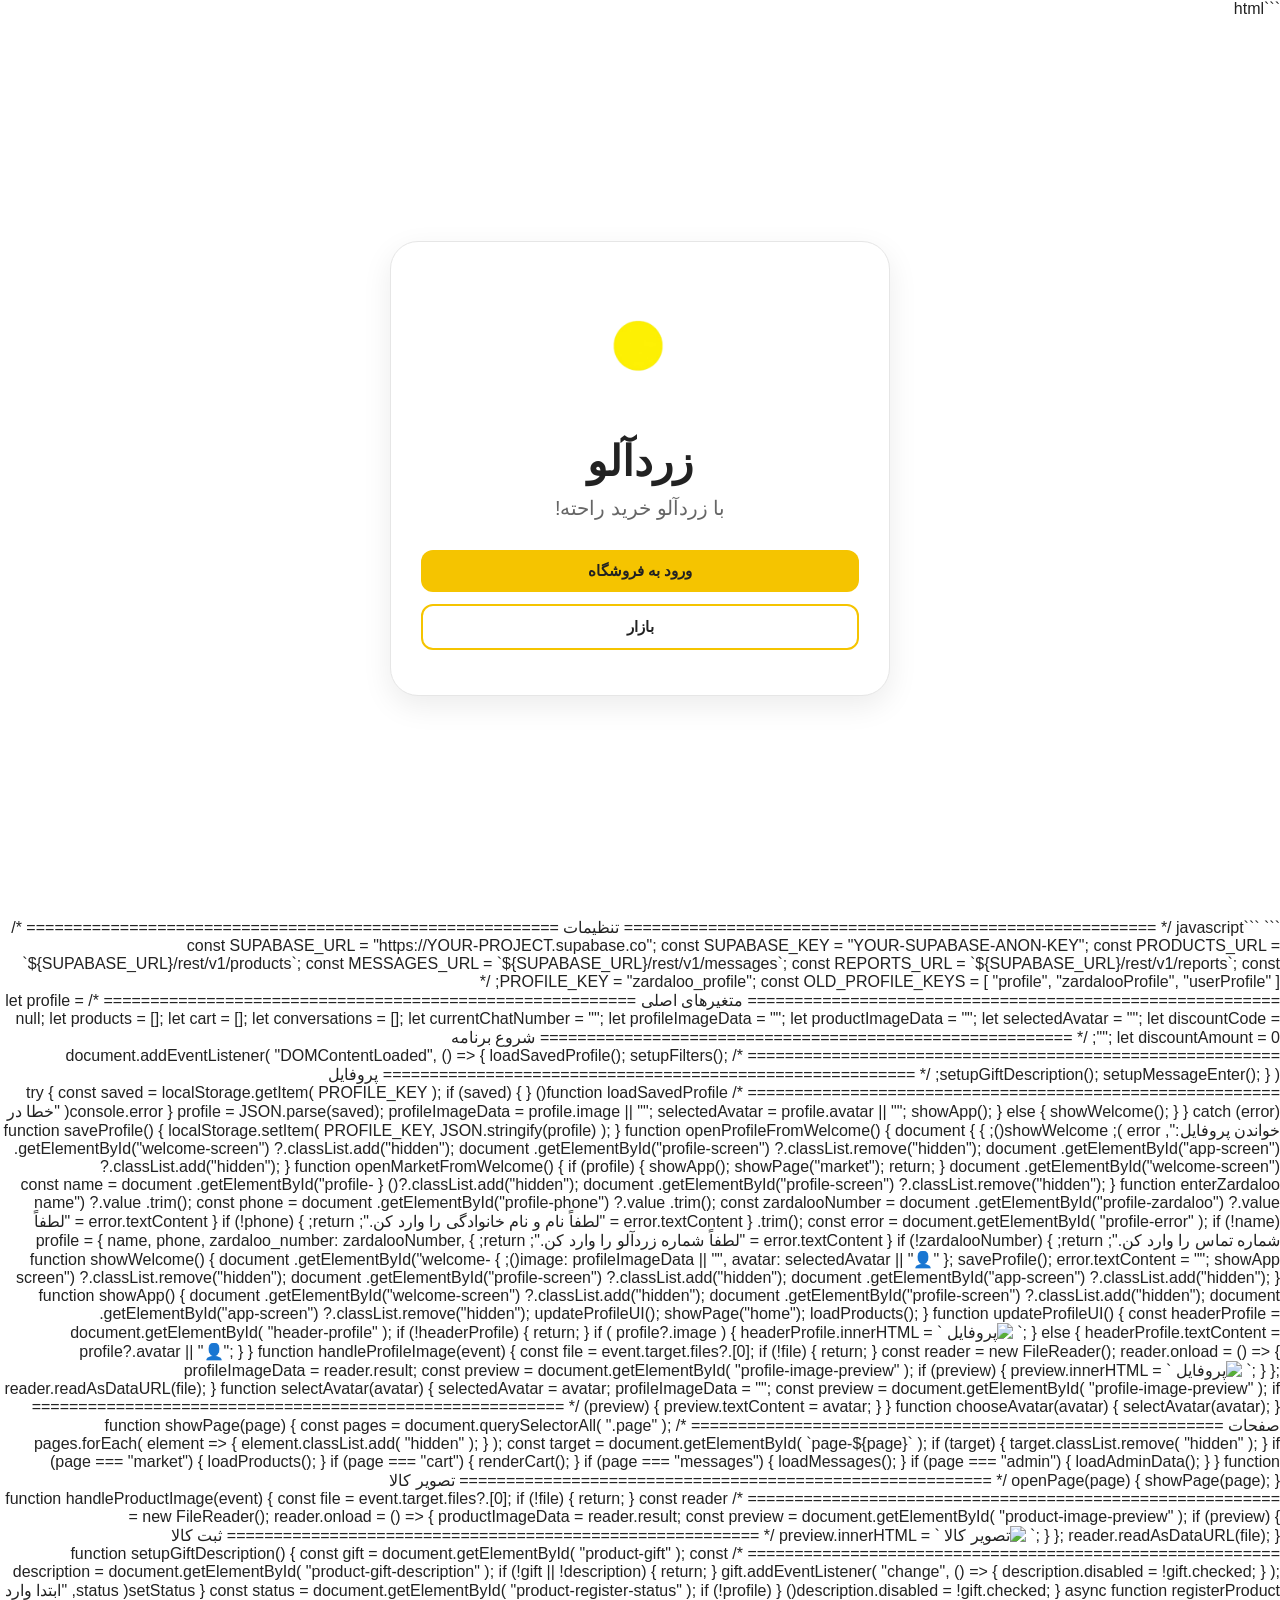
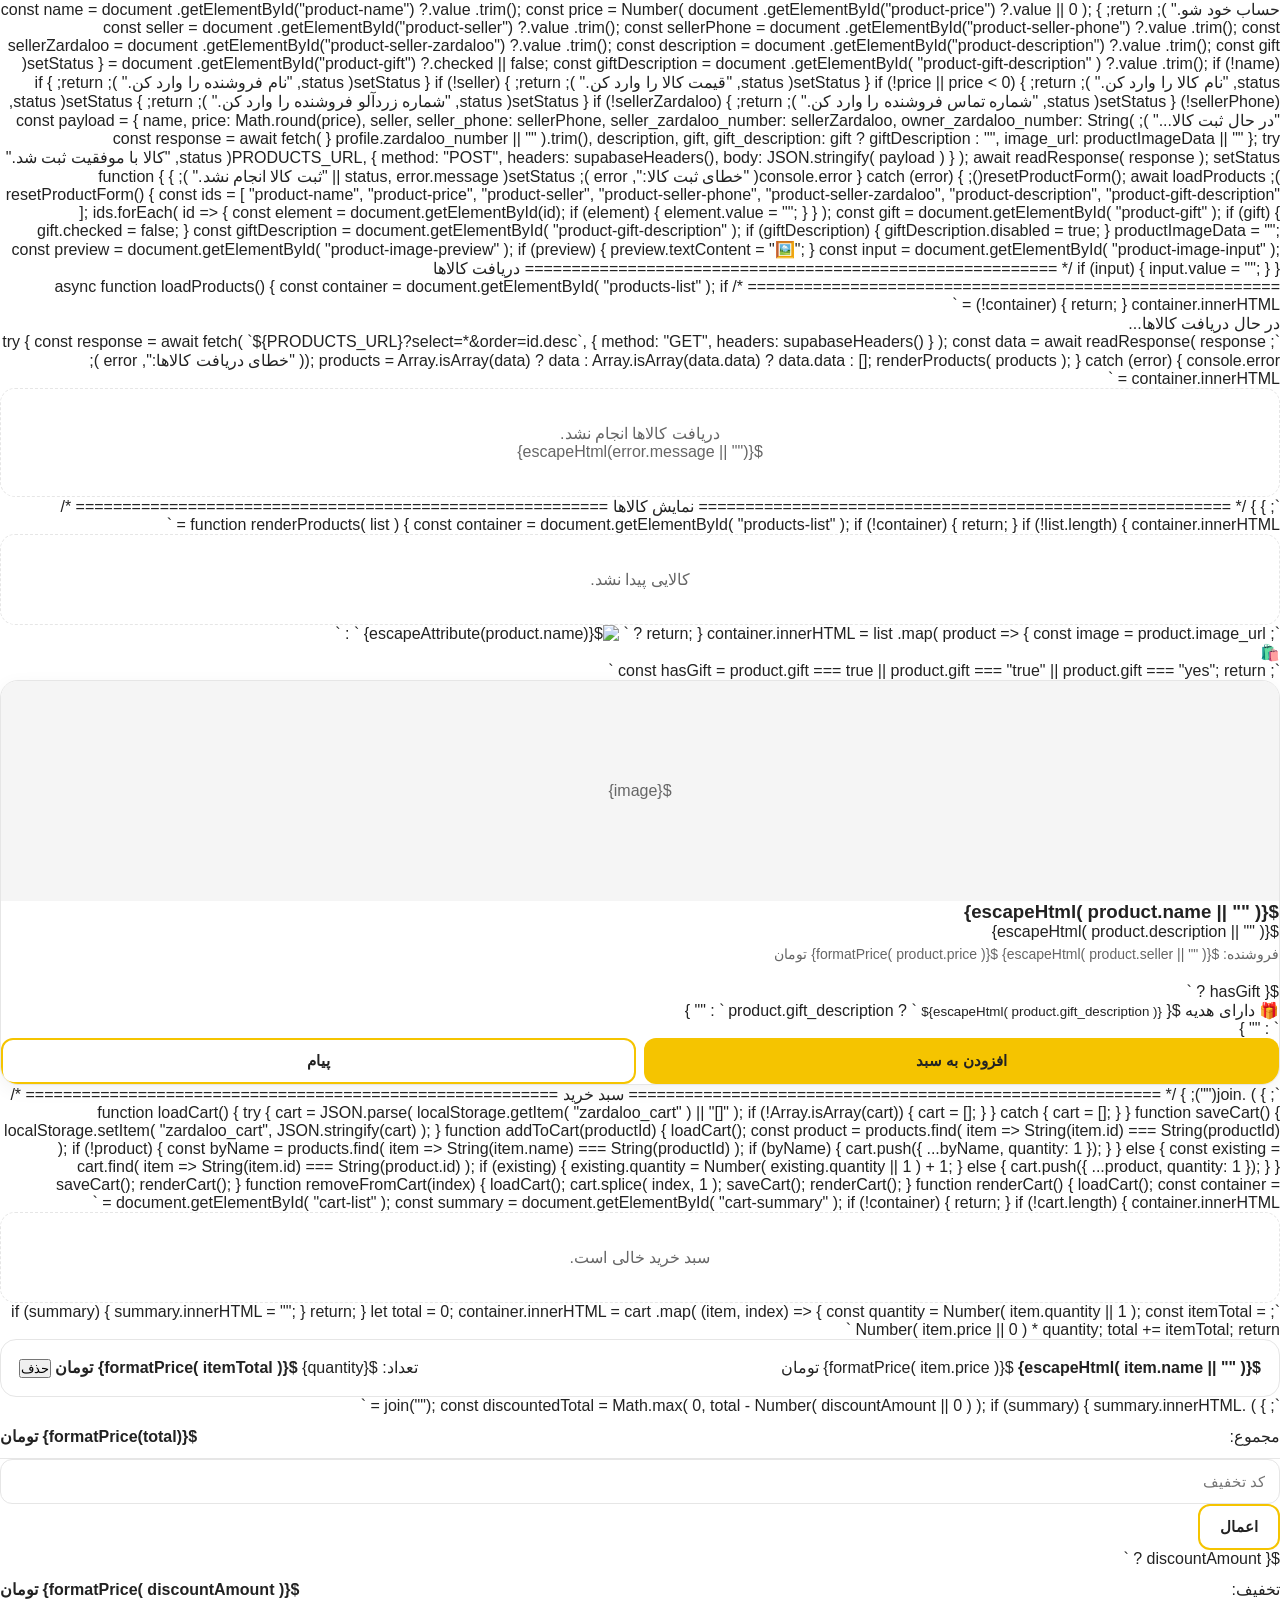
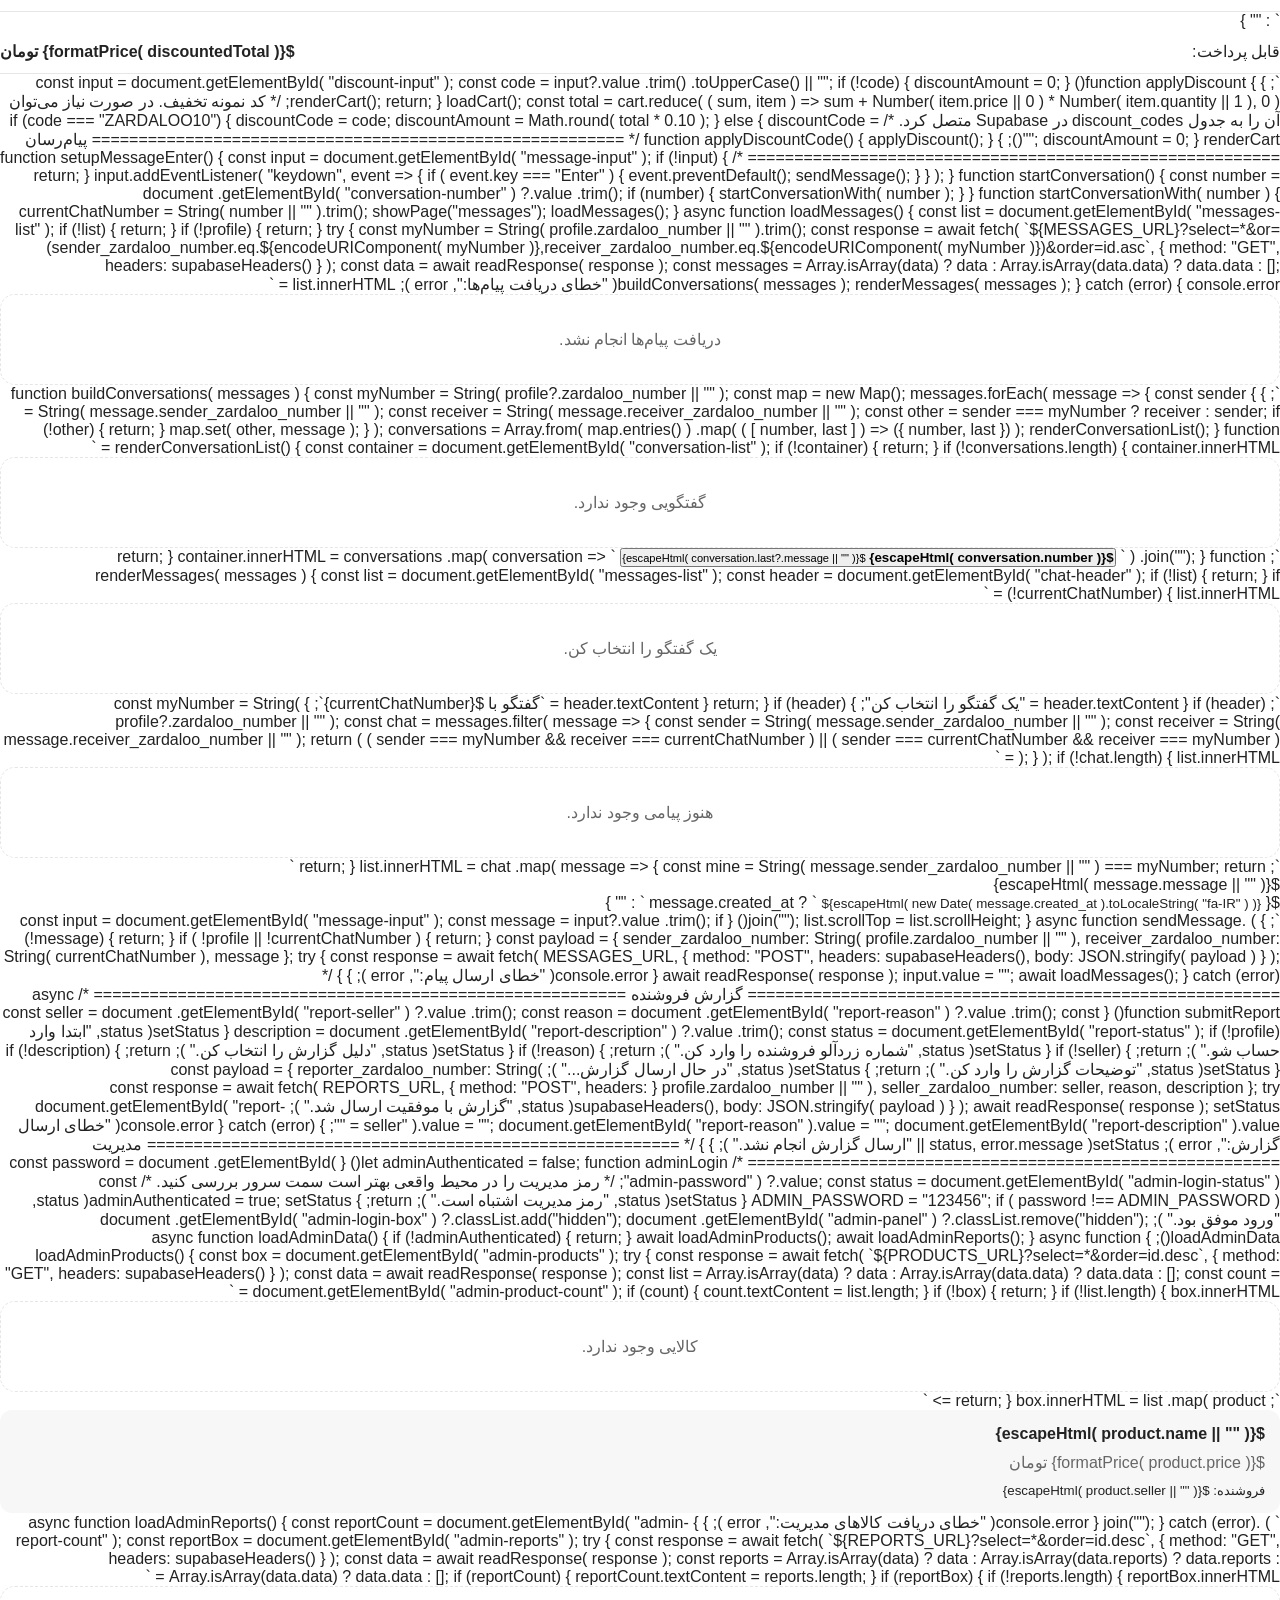
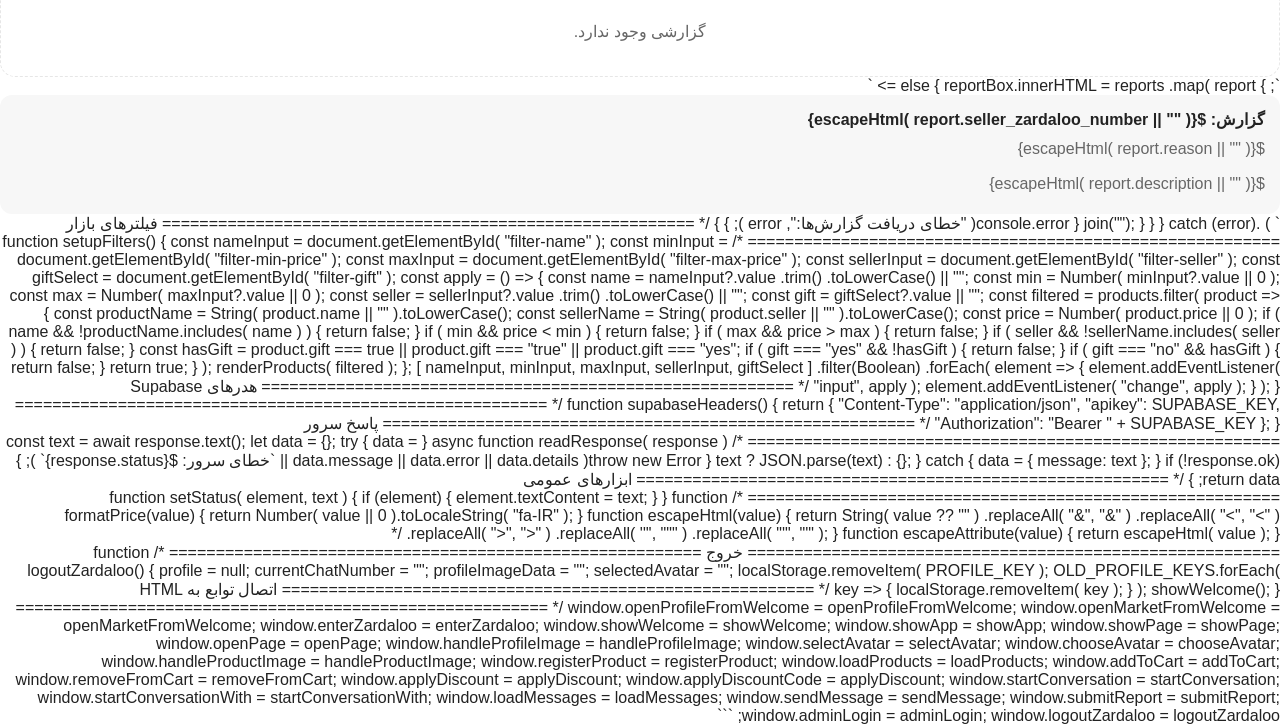
==== commit 4cbe11cf: "Update index.html" ====
--- a/index.html
+++ b/index.html
@@ -1,25 +1,15 @@
+```html
 <!DOCTYPE html>
 <html lang="fa" dir="rtl">
 
 <head>
     <meta charset="UTF-8">
-
-    <meta
-        name="viewport"
-        content="width=device-width, initial-scale=1.0"
-    >
-
+    <meta name="viewport" content="width=device-width, initial-scale=1.0">
     <title>زردآلو | با زردآلو خرید راحته!</title>
 
-    <link
-        rel="stylesheet"
-        href="style.css"
-    >
-
-    <script
-        src="script.js"
-        defer
-    ></script>
+    <link rel="stylesheet" href="style.css">
+
+    <script src="script.js" defer></script>
 </head>
 
 <body>
@@ -28,10 +18,7 @@
          صفحه خوش‌آمدگویی
     ====================================================== -->
 
-    <section
-        id="welcome-screen"
-        class="welcome-screen"
-    >
+    <section id="welcome-screen" class="welcome-screen">
 
         <div class="welcome-card">
 
@@ -78,10 +65,7 @@
          پروفایل
     ====================================================== -->
 
-    <section
-        id="profile-screen"
-        class="screen hidden"
-    >
+    <section id="profile-screen" class="screen hidden">
 
         <div class="profile-card">
 
@@ -159,45 +143,27 @@
 
             <div class="avatar-choices">
 
-                <button
-                    type="button"
-                    onclick="selectAvatar('👤')"
-                >
+                <button type="button" onclick="selectAvatar('👤')">
                     👤
                 </button>
 
-                <button
-                    type="button"
-                    onclick="selectAvatar('😀')"
-                >
+                <button type="button" onclick="selectAvatar('😀')">
                     😀
                 </button>
 
-                <button
-                    type="button"
-                    onclick="selectAvatar('😎')"
-                >
+                <button type="button" onclick="selectAvatar('😎')">
                     😎
                 </button>
 
-                <button
-                    type="button"
-                    onclick="selectAvatar('🧑')"
-                >
+                <button type="button" onclick="selectAvatar('🧑')">
                     🧑
                 </button>
 
-                <button
-                    type="button"
-                    onclick="selectAvatar('👨')"
-                >
+                <button type="button" onclick="selectAvatar('👨')">
                     👨
                 </button>
 
-                <button
-                    type="button"
-                    onclick="selectAvatar('👩')"
-                >
+                <button type="button" onclick="selectAvatar('👩')">
                     👩
                 </button>
 
@@ -225,14 +191,9 @@
          برنامه اصلی
     ====================================================== -->
 
-    <section
-        id="app-screen"
-        class="app-screen hidden"
-    >
-
-        <!-- =================================================
-             هدر
-        ================================================== -->
+    <section id="app-screen" class="app-screen hidden">
+
+        <!-- هدر -->
 
         <header class="top-header">
 
@@ -272,86 +233,52 @@
         </header>
 
 
-        <!-- =================================================
-             منو
-        ================================================== -->
+        <!-- منو -->
 
         <nav class="main-nav">
 
-            <button
-                type="button"
-                onclick="showPage('home')"
-            >
+            <button type="button" onclick="showPage('home')">
                 خانه
             </button>
 
-            <button
-                type="button"
-                onclick="showPage('market')"
-            >
+            <button type="button" onclick="showPage('market')">
                 بازار
             </button>
 
-            <button
-                type="button"
-                onclick="showPage('register')"
-            >
+            <button type="button" onclick="showPage('register')">
                 ثبت کالا
             </button>
 
-            <button
-                type="button"
-                onclick="showPage('cart')"
-            >
+            <button type="button" onclick="showPage('cart')">
                 سبد خرید
             </button>
 
-            <button
-                type="button"
-                onclick="showPage('messages')"
-            >
+            <button type="button" onclick="showPage('messages')">
                 پیام‌رسان
             </button>
 
-            <button
-                type="button"
-                onclick="showPage('report')"
-            >
+            <button type="button" onclick="showPage('report')">
                 گزارش فروشنده
             </button>
 
-            <button
-                type="button"
-                onclick="showPage('about')"
-            >
+            <button type="button" onclick="showPage('about')">
                 درباره ما
             </button>
 
-            <button
-                type="button"
-                onclick="showPage('admin')"
-            >
+            <button type="button" onclick="showPage('admin')">
                 مدیریت
             </button>
 
         </nav>
 
 
-        <!-- =================================================
-             محتوای برنامه
-        ================================================== -->
+        <!-- محتوای برنامه -->
 
         <main class="content">
 
-
-            <!-- =================================================
-                 خانه
-            ================================================== -->
-
-            <section
-                id="page-home"
-                class="page"
-            >
+            <!-- خانه -->
+
+            <section id="page-home" class="page">
 
                 <div class="hero-card">
 
@@ -396,7 +323,6 @@
                         <small>مشاهده کالاها</small>
                     </button>
 
-
                     <button
                         type="button"
                         onclick="showPage('register')"
@@ -406,7 +332,6 @@
                         <small>فروش کالای جدید</small>
                     </button>
 
-
                     <button
                         type="button"
                         onclick="showPage('cart')"
@@ -416,7 +341,6 @@
                         <small>مشاهده خریدها</small>
                     </button>
 
-
                     <button
                         type="button"
                         onclick="showPage('messages')"
@@ -426,185 +350,141 @@
                         <small>گفتگو با فروشنده</small>
                     </button>
 
-
                     <button
                         type="button"
                         onclick="showPage('report')"
                     >
                         <span>⚠️</span>
                         <strong>گزارش فروشنده</strong>
-                        <small>ارسال گزارش</small>
+                        <small>ثبت گزارش</small>
                     </button>
-
 
                     <button
                         type="button"
                         onclick="showPage('about')"
                     >
                         <span>ℹ️</span>
-                        <strong>درباره زردآلو</strong>
-                        <small>اطلاعات پروژه</small>
+                        <strong>درباره ما</strong>
+                        <small>اطلاعات زردآلو</small>
                     </button>
 
                 </div>
 
-
-                <div class="profile-summary">
-
-                    <h3>
-                        پروفایل شما
-                    </h3>
-
-                    <p>
-                        <strong>نام:</strong>
-                        <span id="home-profile-name">
-                            -
-                        </span>
-                    </p>
-
-                    <p>
-                        <strong>شماره تماس:</strong>
-                        <span id="home-profile-phone">
-                            -
-                        </span>
-                    </p>
-
-                    <p>
-                        <strong>شماره زردآلو:</strong>
-                        <span id="home-profile-zardaloo">
-                            -
-                        </span>
-                    </p>
-
-                    <button
-                        type="button"
-                        class="logout-button"
-                        onclick="logoutZardaloo()"
-                    >
-                        خروج از حساب
-                    </button>
-
-                </div>
-
             </section>
 
 
-            <!-- =================================================
-                 بازار
-            ================================================== -->
-
-            <section
-                id="page-market"
-                class="page hidden"
-            >
-
-                <div class="page-title">
+            <!-- بازار -->
+
+            <section id="page-market" class="page hidden">
+
+                <div class="page-header">
 
                     <div>
+
+                        <p class="eyebrow">
+                            فروشگاه
+                        </p>
 
                         <h2>
                             بازار زردآلو
                         </h2>
 
-                        <p>
-                            همه کالاهای ثبت‌شده در زردآلو
-                        </p>
-
                     </div>
 
                     <button
                         type="button"
-                        class="primary-button"
+                        class="secondary-button"
                         onclick="loadProducts()"
                     >
-                        دریافت کالاها
+                        بروزرسانی
                     </button>
 
                 </div>
 
 
-                <div class="filters">
-
-                    <input
-                        id="filter-name"
-                        type="text"
-                        placeholder="جستجوی نام کالا"
-                    >
-
-                    <input
-                        id="filter-min-price"
-                        type="number"
-                        min="0"
-                        placeholder="حداقل قیمت"
-                    >
-
-                    <input
-                        id="filter-max-price"
-                        type="number"
-                        min="0"
-                        placeholder="حداکثر قیمت"
-                    >
-
-                    <input
-                        id="filter-seller"
-                        type="text"
-                        placeholder="نام فروشنده"
-                    >
-
-                    <select id="filter-gift">
-
-                        <option value="">
-                            همه کالاها
-                        </option>
-
-                        <option value="yes">
-                            دارای هدیه
-                        </option>
-
-                        <option value="no">
-                            بدون هدیه
-                        </option>
-
-                    </select>
+                <div class="filters-card">
+
+                    <h3>
+                        فیلتر کالاها
+                    </h3>
+
+                    <div class="filters-grid">
+
+                        <input
+                            id="filter-name"
+                            type="text"
+                            placeholder="نام کالا"
+                        >
+
+                        <input
+                            id="filter-min-price"
+                            type="number"
+                            placeholder="حداقل قیمت"
+                        >
+
+                        <input
+                            id="filter-max-price"
+                            type="number"
+                            placeholder="حداکثر قیمت"
+                        >
+
+                        <input
+                            id="filter-seller"
+                            type="text"
+                            placeholder="نام فروشنده"
+                        >
+
+                        <select id="filter-gift">
+
+                            <option value="">
+                                هدیه
+                            </option>
+
+                            <option value="yes">
+                                دارای هدیه
+                            </option>
+
+                            <option value="no">
+                                بدون هدیه
+                            </option>
+
+                        </select>
+
+                    </div>
 
                 </div>
 
 
                 <div
-                    id="market-status"
-                    class="status-box"
-                >
-                    بازار آماده است.
-                </div>
-
-
-                <div
-                    id="products-grid"
+                    id="products-list"
                     class="products-grid"
                 ></div>
 
             </section>
 
 
-            <!-- =================================================
-                 ثبت کالا
-            ================================================== -->
-
-            <section
-                id="page-register"
-                class="page hidden"
-            >
+            <!-- ثبت کالا -->
+
+            <section id="page-register" class="page hidden">
+
+                <div class="page-header">
+
+                    <div>
+
+                        <p class="eyebrow">
+                            فروش
+                        </p>
+
+                        <h2>
+                            ثبت کالای جدید
+                        </h2>
+
+                    </div>
+
+                </div>
+
 
                 <div class="form-card">
-
-                    <h2>
-                        ثبت کالای جدید
-                    </h2>
-
-                    <p class="muted">
-                        کالای خودت را در بازار زردآلو ثبت کن.
-                    </p>
-
 
                     <label for="product-name">
                         نام کالا
@@ -613,20 +493,19 @@
                     <input
                         id="product-name"
                         type="text"
-                        placeholder="مثلاً گوشی موبایل"
+                        placeholder="نام کالا"
                     >
 
 
                     <label for="product-price">
-                        قیمت به ریال
+                        قیمت
                     </label>
 
                     <input
                         id="product-price"
                         type="number"
                         min="0"
-                        inputmode="numeric"
-                        placeholder="مثلاً 50000000"
+                        placeholder="قیمت به تومان"
                     >
 
 
@@ -659,15 +538,34 @@
                     <input
                         id="product-seller-zardaloo"
                         type="text"
-                        placeholder="شماره زردآلو"
+                        inputmode="numeric"
+                        placeholder="شماره زردآلو فروشنده"
                     >
 
 
-                    <label for="product-image-input">
+                    <label for="product-description">
+                        توضیحات کالا
+                    </label>
+
+                    <textarea
+                        id="product-description"
+                        rows="5"
+                        placeholder="توضیحات کالا..."
+                    ></textarea>
+
+
+                    <label>
                         تصویر کالا
                     </label>
 
-                    <div class="image-upload">
+                    <div class="product-image-area">
+
+                        <div
+                            id="product-image-preview"
+                            class="product-preview"
+                        >
+                            🖼️
+                        </div>
 
                         <input
                             id="product-image-input"
@@ -676,49 +574,32 @@
                             onchange="handleProductImage(event)"
                         >
 
-                        <div
-                            id="product-image-preview"
-                            class="product-image-preview"
+                    </div>
+
+
+                    <label class="checkbox-row">
+
+                        <input
+                            id="product-gift"
+                            type="checkbox"
                         >
-                            تصویر کالا
-                        </div>
-
-                    </div>
-
-
-                    <label for="product-description">
-                        توضیحات
+
+                        <span>
+                            این کالا هدیه دارد
+                        </span>
+
                     </label>
 
+
+                    <label for="product-gift-description">
+                        توضیحات هدیه
+                    </label>
+
                     <textarea
-                        id="product-description"
-                        rows="5"
-                        placeholder="توضیحات کالا را بنویس..."
+                        id="product-gift-description"
+                        rows="3"
+                        placeholder="توضیحات هدیه..."
                     ></textarea>
-
-
-                    <div class="gift-box">
-
-                        <label class="checkbox-row">
-
-                            <input
-                                id="product-gift"
-                                type="checkbox"
-                            >
-
-                            <span>
-                                این کالا هدیه دارد
-                            </span>
-
-                        </label>
-
-                        <input
-                            id="product-gift-description"
-                            type="text"
-                            placeholder="توضیح هدیه"
-                        >
-
-                    </div>
 
 
                     <button
@@ -731,8 +612,8 @@
 
 
                     <p
-                        id="register-status"
-                        class="status-text"
+                        id="product-register-status"
+                        class="status-message"
                     ></p>
 
                 </div>
@@ -740,78 +621,31 @@
             </section>
 
 
-            <!-- =================================================
-                 سبد خرید
-            ================================================== -->
-
-            <section
-                id="page-cart"
-                class="page hidden"
-            >
-
-                <div class="page-title">
+            <!-- سبد خرید -->
+
+            <section id="page-cart" class="page hidden">
+
+                <div class="page-header">
 
                     <div>
+
+                        <p class="eyebrow">
+                            خریدهای من
+                        </p>
 
                         <h2>
                             سبد خرید
                         </h2>
 
-                        <p>
-                            کالاهای انتخاب‌شده شما
-                        </p>
-
                     </div>
 
                 </div>
 
 
                 <div
-                    id="cart-items"
-                    class="cart-items"
+                    id="cart-list"
+                    class="cart-list"
                 ></div>
-
-
-                <div class="discount-card">
-
-                    <h3>
-                        کد تخفیف
-                    </h3>
-
-                    <p>
-                        کدهای قابل استفاده:
-                        <strong>50</strong>
-                        و
-                        <strong>100</strong>
-                    </p>
-
-
-                    <div class="discount-input">
-
-                        <input
-                            id="discount-code"
-                            type="text"
-                            inputmode="numeric"
-                            placeholder="کد تخفیف"
-                        >
-
-                        <button
-                            type="button"
-                            class="primary-button"
-                            onclick="applyDiscount()"
-                        >
-                            اعمال
-                        </button>
-
-                    </div>
-
-
-                    <p
-                        id="discount-status"
-                        class="status-text"
-                    ></p>
-
-                </div>
 
 
                 <div
@@ -822,70 +656,63 @@
             </section>
 
 
-            <!-- =================================================
-                 پیام‌رسان
-            ================================================== -->
-
-            <section
-                id="page-messages"
-                class="page hidden"
-            >
-
-                <div class="form-card">
-
-                    <h2>
-                        پیام‌رسان زردآلو
-                    </h2>
-
-                    <p class="muted">
-                        شماره زردآلوی طرف مقابل را وارد کن.
-                    </p>
-
-
-                    <label for="message-receiver">
-                        شماره زردآلو
-                    </label>
-
-                    <input
-                        id="message-receiver"
-                        type="text"
-                        placeholder="مثلاً 1002"
-                    >
-
-
-                    <button
-                        type="button"
-                        class="secondary-button full-button"
-                        onclick="startConversation()"
-                    >
-                        مکالمه جدید
-                    </button>
-
-
-                    <div
-                        id="chat-area"
-                        class="chat-area hidden"
-                    >
+            <!-- پیام‌رسان -->
+
+            <section id="page-messages" class="page hidden">
+
+                <div class="page-header">
+
+                    <div>
+
+                        <p class="eyebrow">
+                            ارتباط
+                        </p>
+
+                        <h2>
+                            پیام‌رسان
+                        </h2>
+
+                    </div>
+
+                </div>
+
+
+                <div class="messenger-layout">
+
+                    <div class="conversation-sidebar">
+
+                        <h3>
+                            گفتگوها
+                        </h3>
 
                         <div
-                            id="chat-title"
-                            class="chat-title"
+                            id="conversation-list"
+                            class="conversation-list"
                         ></div>
 
+                    </div>
+
+
+                    <div class="chat-panel">
 
                         <div
-                            id="chat-box"
-                            class="chat-box"
+                            id="chat-header"
+                            class="chat-header"
+                        >
+                            یک گفتگو را انتخاب کن
+                        </div>
+
+                        <div
+                            id="messages-list"
+                            class="messages-list"
                         ></div>
 
-
-                        <div class="chat-input-row">
+                        <div class="chat-input-area">
 
                             <input
-                                id="chat-input"
+                                id="message-input"
                                 type="text"
                                 placeholder="پیامت را بنویس..."
-                                autocomplete="off"
                             >
 
                             <button
@@ -900,44 +727,40 @@
 
                     </div>
 
-
-                    <p
-                        id="message-status"
-                        class="status-text"
-                    ></p>
-
                 </div>
 
             </section>
 
 
-            <!-- =================================================
-                 گزارش
-            ================================================== -->
-
-            <section
-                id="page-report"
-                class="page hidden"
-            >
+            <!-- گزارش -->
+
+            <section id="page-report" class="page hidden">
+
+                <div class="page-header">
+
+                    <div>
+
+                        <p class="eyebrow">
+                            پشتیبانی
+                        </p>
+
+                        <h2>
+                            گزارش فروشنده
+                        </h2>
+
+                    </div>
+
+                </div>
+
 
                 <div class="form-card">
 
-                    <h2>
-                        گزارش فروشنده
-                    </h2>
-
-                    <p class="muted">
-                        اگر مشکلی در معامله یا رفتار فروشنده وجود دارد،
-                        گزارش خود را ثبت کن.
-                    </p>
-
-
-                    <label for="report-seller-zardaloo">
+                    <label for="report-seller">
                         شماره زردآلو فروشنده
                     </label>
 
                     <input
-                        id="report-seller-zardaloo"
+                        id="report-seller"
                         type="text"
                         placeholder="شماره زردآلو فروشنده"
                     >
@@ -949,20 +772,20 @@
 
                     <select id="report-reason">
 
-                        <option value="کلاهبرداری">
-                            کلاهبرداری
+                        <option value="">
+                            انتخاب دلیل
                         </option>
 
-                        <option value="اطلاعات جعلی">
-                            اطلاعات جعلی
+                        <option value="کالای تقلبی">
+                            کالای تقلبی
                         </option>
 
-                        <option value="مشکل در معامله">
-                            مشکل در معامله
+                        <option value="اطلاعات نادرست">
+                            اطلاعات نادرست
                         </option>
 
-                        <option value="مزاحمت">
-                            مزاحمت
+                        <option value="رفتار نامناسب">
+                            رفتار نامناسب
                         </option>
 
                         <option value="سایر">
@@ -994,7 +817,7 @@
 
                     <p
                         id="report-status"
-                        class="status-text"
+                        class="status-message"
                     ></p>
 
                 </div>
@@ -1002,32 +825,61 @@
             </section>
 
 
-            <!-- =================================================
-                 مدیریت
-            ================================================== -->
-
-            <section
-                id="page-admin"
-                class="page hidden"
-            >
-
-                <div class="form-card">
+            <!-- درباره ما -->
+
+            <section id="page-about" class="page hidden">
+
+                <div class="about-card">
+
+                    <div class="about-logo">
+
+                        <img
+                            src="download.png"
+                            alt="زردآلو"
+                            onerror="this.style.display='none';"
+                        >
+
+                    </div>
 
                     <h2>
-                        مدیریت زردآلو
+                        درباره زردآلو
                     </h2>
 
-
-                    <label for="admin-number">
-                        شماره مدیریت
-                    </label>
-
-                    <input
-                        id="admin-number"
-                        type="text"
-                        placeholder="شماره مدیریت"
-                    >
-
+                    <p>
+                        زردآلو یک بازار آنلاین برای خرید و فروش کالاهاست.
+                    </p>
+
+                    <p>
+                        هدف ما ساده‌تر کردن خرید، فروش و ارتباط بین کاربران است.
+                    </p>
+
+                </div>
+
+            </section>
+
+
+            <!-- مدیریت -->
+
+            <section id="page-admin" class="page hidden">
+
+                <div class="page-header">
+
+                    <div>
+
+                        <p class="eyebrow">
+                            مدیریت
+                        </p>
+
+                        <h2>
+                            پنل مدیریت
+                        </h2>
+
+                    </div>
+
+                </div>
+
+
+                <div id="admin-login-box" class="form-card">
 
                     <label for="admin-password">
                         رمز مدیریت
@@ -1036,22 +888,20 @@
                     <input
                         id="admin-password"
                         type="password"
-                        placeholder="رمز"
+                        placeholder="رمز مدیریت"
                     >
-
 
                     <button
                         type="button"
                         class="primary-button full-button"
                         onclick="adminLogin()"
                     >
-                        ورود به مدیریت
+                        ورود
                     </button>
 
-
                     <p
-                        id="admin-status"
-                        class="status-text"
+                        id="admin-login-status"
+                        class="status-message"
                     ></p>
 
                 </div>
@@ -1064,156 +914,3184 @@
 
                     <div class="admin-stats">
 
-                        <div>
-
-                            <strong
-                                id="admin-product-count"
-                            >
+                        <div class="admin-stat">
+                            <strong id="admin-product-count">
                                 0
                             </strong>
-
                             <span>
                                 کالا
                             </span>
-
                         </div>
 
-
-                        <div>
-
-                            <strong
-                                id="admin-report-count"
-                            >
+                        <div class="admin-stat">
+                            <strong id="admin-report-count">
                                 0
                             </strong>
-
                             <span>
                                 گزارش
                             </span>
-
                         </div>
 
                     </div>
 
 
-                    <h3>
-                        کالاهای ثبت‌شده
-                    </h3>
-
-                    <div
-                        id="admin-products"
-                        class="admin-list"
-                    ></div>
-
-
-                    <h3>
-                        گزارش‌های فروشندگان
-                    </h3>
-
-                    <div
-                        id="admin-reports"
-                        class="admin-list"
-                    ></div>
+                    <div class="admin-section">
+
+                        <h3>
+                            کالاهای ثبت‌شده
+                        </h3>
+
+                        <div
+                            id="admin-products"
+                            class="admin-list"
+                        ></div>
+
+                    </div>
+
+
+                    <div class="admin-section">
+
+                        <h3>
+                            گزارش‌ها
+                        </h3>
+
+                        <div
+                            id="admin-reports"
+                            class="admin-list"
+                        ></div>
+
+                    </div>
 
                 </div>
 
             </section>
 
-
-            <!-- =================================================
-                 درباره ما
-            ================================================== -->
-
-            <section
-                id="page-about"
-                class="page hidden"
+        </main>
+
+    </section>
+
+</body>
+
+</html>
+```
+
+```javascript
+/* =========================================================
+   تنظیمات
+   ========================================================= */
+
+const SUPABASE_URL =
+    "https://YOUR-PROJECT.supabase.co";
+
+const SUPABASE_KEY =
+    "YOUR-SUPABASE-ANON-KEY";
+
+const PRODUCTS_URL =
+    `${SUPABASE_URL}/rest/v1/products`;
+
+const MESSAGES_URL =
+    `${SUPABASE_URL}/rest/v1/messages`;
+
+const REPORTS_URL =
+    `${SUPABASE_URL}/rest/v1/reports`;
+
+const PROFILE_KEY =
+    "zardaloo_profile";
+
+const OLD_PROFILE_KEYS = [
+    "profile",
+    "zardalooProfile",
+    "userProfile"
+];
+
+
+/* =========================================================
+   متغیرهای اصلی
+   ========================================================= */
+
+let profile = null;
+
+let products = [];
+
+let cart = [];
+
+let conversations = [];
+
+let currentChatNumber = "";
+
+let profileImageData = "";
+
+let productImageData = "";
+
+let selectedAvatar = "";
+
+let discountCode = "";
+
+let discountAmount = 0;
+
+
+/* =========================================================
+   شروع برنامه
+   ========================================================= */
+
+document.addEventListener(
+    "DOMContentLoaded",
+    () => {
+
+        loadSavedProfile();
+
+        setupFilters();
+
+        setupGiftDescription();
+
+        setupMessageEnter();
+
+    }
+);
+
+
+/* =========================================================
+   پروفایل
+   ========================================================= */
+
+function loadSavedProfile() {
+
+    try {
+
+        const saved =
+            localStorage.getItem(
+                PROFILE_KEY
+            );
+
+        if (saved) {
+
+            profile =
+                JSON.parse(saved);
+
+            profileImageData =
+                profile.image ||
+                "";
+
+            selectedAvatar =
+                profile.avatar ||
+                "";
+
+            showApp();
+
+        } else {
+
+            showWelcome();
+
+        }
+
+    } catch (error) {
+
+        console.error(
+            "خطا در خواندن پروفایل:",
+            error
+        );
+
+        showWelcome();
+
+    }
+
+}
+
+
+function saveProfile() {
+
+    localStorage.setItem(
+        PROFILE_KEY,
+        JSON.stringify(profile)
+    );
+
+}
+
+
+function openProfileFromWelcome() {
+
+    document
+        .getElementById("welcome-screen")
+        ?.classList.add("hidden");
+
+    document
+        .getElementById("profile-screen")
+        ?.classList.remove("hidden");
+
+    document
+        .getElementById("app-screen")
+        ?.classList.add("hidden");
+
+}
+
+
+function openMarketFromWelcome() {
+
+    if (profile) {
+
+        showApp();
+
+        showPage("market");
+
+        return;
+
+    }
+
+    document
+        .getElementById("welcome-screen")
+        ?.classList.add("hidden");
+
+    document
+        .getElementById("profile-screen")
+        ?.classList.remove("hidden");
+
+}
+
+
+function enterZardaloo() {
+
+    const name =
+        document
+            .getElementById("profile-name")
+            ?.value
+            .trim();
+
+    const phone =
+        document
+            .getElementById("profile-phone")
+            ?.value
+            .trim();
+
+    const zardalooNumber =
+        document
+            .getElementById("profile-zardaloo")
+            ?.value
+            .trim();
+
+    const error =
+        document.getElementById(
+            "profile-error"
+        );
+
+
+    if (!name) {
+
+        error.textContent =
+            "لطفاً نام و نام خانوادگی را وارد کن.";
+
+        return;
+
+    }
+
+
+    if (!phone) {
+
+        error.textContent =
+            "لطفاً شماره تماس را وارد کن.";
+
+        return;
+
+    }
+
+
+    if (!zardalooNumber) {
+
+        error.textContent =
+            "لطفاً شماره زردآلو را وارد کن.";
+
+        return;
+
+    }
+
+
+    profile = {
+
+        name,
+
+        phone,
+
+        zardaloo_number:
+            zardalooNumber,
+
+        image:
+            profileImageData || "",
+
+        avatar:
+            selectedAvatar || "👤"
+
+    };
+
+
+    saveProfile();
+
+    error.textContent = "";
+
+    showApp();
+
+}
+
+
+function showWelcome() {
+
+    document
+        .getElementById("welcome-screen")
+        ?.classList.remove("hidden");
+
+    document
+        .getElementById("profile-screen")
+        ?.classList.add("hidden");
+
+    document
+        .getElementById("app-screen")
+        ?.classList.add("hidden");
+
+}
+
+
+function showApp() {
+
+    document
+        .getElementById("welcome-screen")
+        ?.classList.add("hidden");
+
+    document
+        .getElementById("profile-screen")
+        ?.classList.add("hidden");
+
+    document
+        .getElementById("app-screen")
+        ?.classList.remove("hidden");
+
+
+    updateProfileUI();
+
+    showPage("home");
+
+    loadProducts();
+
+}
+
+
+function updateProfileUI() {
+
+    const headerProfile =
+        document.getElementById(
+            "header-profile"
+        );
+
+
+    if (!headerProfile) {
+
+        return;
+
+    }
+
+
+    if (
+        profile?.image
+    ) {
+
+        headerProfile.innerHTML =
+            `
+            <img
+                src="${escapeAttribute(profile.image)}"
+                alt="پروفایل"
             >
-
-                <div class="about-card">
-
-                    <div class="about-logo">
-
-                        <img
-                            src="download.png"
-                            alt="زردآلو"
-                            onerror="this.style.display='none';"
+            `;
+
+    } else {
+
+        headerProfile.textContent =
+            profile?.avatar ||
+            "👤";
+
+    }
+
+}
+
+
+function handleProfileImage(event) {
+
+    const file =
+        event.target.files?.[0];
+
+    if (!file) {
+
+        return;
+
+    }
+
+
+    const reader =
+        new FileReader();
+
+
+    reader.onload =
+        () => {
+
+            profileImageData =
+                reader.result;
+
+            const preview =
+                document.getElementById(
+                    "profile-image-preview"
+                );
+
+
+            if (preview) {
+
+                preview.innerHTML =
+                    `
+                    <img
+                        src="${escapeAttribute(profileImageData)}"
+                        alt="پروفایل"
+                    >
+                    `;
+
+            }
+
+        };
+
+
+    reader.readAsDataURL(file);
+
+}
+
+
+function selectAvatar(avatar) {
+
+    selectedAvatar =
+        avatar;
+
+    profileImageData = "";
+
+    const preview =
+        document.getElementById(
+            "profile-image-preview"
+        );
+
+
+    if (preview) {
+
+        preview.textContent =
+            avatar;
+
+    }
+
+}
+
+
+function chooseAvatar(avatar) {
+
+    selectAvatar(avatar);
+
+}
+
+
+/* =========================================================
+   صفحات
+   ========================================================= */
+
+function showPage(page) {
+
+    const pages =
+        document.querySelectorAll(
+            ".page"
+        );
+
+
+    pages.forEach(
+        element => {
+
+            element.classList.add(
+                "hidden"
+            );
+
+        }
+    );
+
+
+    const target =
+        document.getElementById(
+            `page-${page}`
+        );
+
+
+    if (target) {
+
+        target.classList.remove(
+            "hidden"
+        );
+
+    }
+
+
+    if (page === "market") {
+
+        loadProducts();
+
+    }
+
+
+    if (page === "cart") {
+
+        renderCart();
+
+    }
+
+
+    if (page === "messages") {
+
+        loadMessages();
+
+    }
+
+
+    if (page === "admin") {
+
+        loadAdminData();
+
+    }
+
+}
+
+
+function openPage(page) {
+
+    showPage(page);
+
+}
+
+
+/* =========================================================
+   تصویر کالا
+   ========================================================= */
+
+function handleProductImage(event) {
+
+    const file =
+        event.target.files?.[0];
+
+    if (!file) {
+
+        return;
+
+    }
+
+
+    const reader =
+        new FileReader();
+
+
+    reader.onload =
+        () => {
+
+            productImageData =
+                reader.result;
+
+            const preview =
+                document.getElementById(
+                    "product-image-preview"
+                );
+
+
+            if (preview) {
+
+                preview.innerHTML =
+                    `
+                    <img
+                        src="${escapeAttribute(productImageData)}"
+                        alt="تصویر کالا"
+                    >
+                    `;
+
+            }
+
+        };
+
+
+    reader.readAsDataURL(file);
+
+}
+
+
+/* =========================================================
+   ثبت کالا
+   ========================================================= */
+
+function setupGiftDescription() {
+
+    const gift =
+        document.getElementById(
+            "product-gift"
+        );
+
+    const description =
+        document.getElementById(
+            "product-gift-description"
+        );
+
+
+    if (!gift || !description) {
+
+        return;
+
+    }
+
+
+    gift.addEventListener(
+        "change",
+        () => {
+
+            description.disabled =
+                !gift.checked;
+
+        }
+    );
+
+
+    description.disabled =
+        !gift.checked;
+
+}
+
+
+async function registerProduct() {
+
+    const status =
+        document.getElementById(
+            "product-register-status"
+        );
+
+
+    if (!profile) {
+
+        setStatus(
+            status,
+            "ابتدا وارد حساب خود شو."
+        );
+
+        return;
+
+    }
+
+
+    const name =
+        document
+            .getElementById("product-name")
+            ?.value
+            .trim();
+
+
+    const price =
+        Number(
+            document
+                .getElementById("product-price")
+                ?.value || 0
+        );
+
+
+    const seller =
+        document
+            .getElementById("product-seller")
+            ?.value
+            .trim();
+
+
+    const sellerPhone =
+        document
+            .getElementById("product-seller-phone")
+            ?.value
+            .trim();
+
+
+    const sellerZardaloo =
+        document
+            .getElementById("product-seller-zardaloo")
+            ?.value
+            .trim();
+
+
+    const description =
+        document
+            .getElementById("product-description")
+            ?.value
+            .trim();
+
+
+    const gift =
+        document
+            .getElementById("product-gift")
+            ?.checked ||
+        false;
+
+
+    const giftDescription =
+        document
+            .getElementById(
+                "product-gift-description"
+            )
+            ?.value
+            .trim();
+
+
+    if (!name) {
+
+        setStatus(
+            status,
+            "نام کالا را وارد کن."
+        );
+
+        return;
+
+    }
+
+
+    if (!price || price < 0) {
+
+        setStatus(
+            status,
+            "قیمت کالا را وارد کن."
+        );
+
+        return;
+
+    }
+
+
+    if (!seller) {
+
+        setStatus(
+            status,
+            "نام فروشنده را وارد کن."
+        );
+
+        return;
+
+    }
+
+
+    if (!sellerPhone) {
+
+        setStatus(
+            status,
+            "شماره تماس فروشنده را وارد کن."
+        );
+
+        return;
+
+    }
+
+
+    if (!sellerZardaloo) {
+
+        setStatus(
+            status,
+            "شماره زردآلو فروشنده را وارد کن."
+        );
+
+        return;
+
+    }
+
+
+    setStatus(
+        status,
+        "در حال ثبت کالا..."
+    );
+
+
+    const payload = {
+
+        name,
+
+        price:
+            Math.round(price),
+
+        seller,
+
+        seller_phone:
+            sellerPhone,
+
+        seller_zardaloo_number:
+            sellerZardaloo,
+
+        owner_zardaloo_number:
+            String(
+                profile.zardaloo_number ||
+                ""
+            ).trim(),
+
+        description,
+
+        gift,
+
+        gift_description:
+            gift
+                ? giftDescription
+                : "",
+
+        image_url:
+            productImageData ||
+            ""
+
+    };
+
+
+    try {
+
+        const response =
+            await fetch(
+                PRODUCTS_URL,
+                {
+
+                    method: "POST",
+
+                    headers:
+                        supabaseHeaders(),
+
+                    body:
+                        JSON.stringify(
+                            payload
+                        )
+
+                }
+            );
+
+
+        await readResponse(
+            response
+        );
+
+
+        setStatus(
+            status,
+            "کالا با موفقیت ثبت شد."
+        );
+
+
+        resetProductForm();
+
+        await loadProducts();
+
+
+    } catch (error) {
+
+        console.error(
+            "خطای ثبت کالا:",
+            error
+        );
+
+        setStatus(
+            status,
+            error.message ||
+            "ثبت کالا انجام نشد."
+        );
+
+    }
+
+}
+
+
+function resetProductForm() {
+
+    const ids = [
+
+        "product-name",
+        "product-price",
+        "product-seller",
+        "product-seller-phone",
+        "product-seller-zardaloo",
+        "product-description",
+        "product-gift-description"
+
+    ];
+
+
+    ids.forEach(
+        id => {
+
+            const element =
+                document.getElementById(id);
+
+            if (element) {
+
+                element.value = "";
+
+            }
+
+        }
+    );
+
+
+    const gift =
+        document.getElementById(
+            "product-gift"
+        );
+
+
+    if (gift) {
+
+        gift.checked =
+            false;
+
+    }
+
+
+    const giftDescription =
+        document.getElementById(
+            "product-gift-description"
+        );
+
+
+    if (giftDescription) {
+
+        giftDescription.disabled =
+            true;
+
+    }
+
+
+    productImageData =
+        "";
+
+
+    const preview =
+        document.getElementById(
+            "product-image-preview"
+        );
+
+
+    if (preview) {
+
+        preview.textContent =
+            "🖼️";
+
+    }
+
+
+    const input =
+        document.getElementById(
+            "product-image-input"
+        );
+
+
+    if (input) {
+
+        input.value =
+            "";
+
+    }
+
+}
+
+
+/* =========================================================
+   دریافت کالاها
+   ========================================================= */
+
+async function loadProducts() {
+
+    const container =
+        document.getElementById(
+            "products-list"
+        );
+
+
+    if (!container) {
+
+        return;
+
+    }
+
+
+    container.innerHTML =
+        `
+        <div class="loading-state">
+            در حال دریافت کالاها...
+        </div>
+        `;
+
+
+    try {
+
+        const response =
+            await fetch(
+                `${PRODUCTS_URL}?select=*&order=id.desc`,
+                {
+
+                    method: "GET",
+
+                    headers:
+                        supabaseHeaders()
+
+                }
+            );
+
+
+        const data =
+            await readResponse(
+                response
+            );
+
+
+        products =
+            Array.isArray(data)
+                ? data
+                : Array.isArray(data.data)
+                ? data.data
+                : [];
+
+
+        renderProducts(
+            products
+        );
+
+
+    } catch (error) {
+
+        console.error(
+            "خطای دریافت کالاها:",
+            error
+        );
+
+
+        container.innerHTML =
+            `
+            <div class="empty-state">
+                دریافت کالاها انجام نشد.
+                <br>
+                ${escapeHtml(error.message || "")}
+            </div>
+            `;
+
+    }
+
+}
+
+
+/* =========================================================
+   نمایش کالاها
+   ========================================================= */
+
+function renderProducts(
+    list
+) {
+
+    const container =
+        document.getElementById(
+            "products-list"
+        );
+
+
+    if (!container) {
+
+        return;
+
+    }
+
+
+    if (!list.length) {
+
+        container.innerHTML =
+            `
+            <div class="empty-state">
+                کالایی پیدا نشد.
+            </div>
+            `;
+
+        return;
+
+    }
+
+
+    container.innerHTML =
+        list
+            .map(
+                product => {
+
+                    const image =
+                        product.image_url
+                            ? `
+                            <img
+                                src="${escapeAttribute(product.image_url)}"
+                                alt="${escapeAttribute(product.name)}"
+                            >
+                            `
+                            : `
+                            <div class="product-placeholder">
+                                🛍️
+                            </div>
+                            `;
+
+
+                    const hasGift =
+                        product.gift === true ||
+                        product.gift === "true" ||
+                        product.gift === "yes";
+
+
+                    return `
+                        <article
+                            class="product-card"
                         >
 
+                            <div class="product-image">
+                                ${image}
+                            </div>
+
+                            <div class="product-body">
+
+                                <h3>
+                                    ${escapeHtml(
+                                        product.name ||
+                                        ""
+                                    )}
+                                </h3>
+
+                                <p class="product-description">
+                                    ${escapeHtml(
+                                        product.description ||
+                                        ""
+                                    )}
+                                </p>
+
+                                <div class="product-meta">
+
+                                    <span>
+                                        فروشنده:
+                                        ${escapeHtml(
+                                            product.seller ||
+                                            ""
+                                        )}
+                                    </span>
+
+                                    <span>
+                                        ${formatPrice(
+                                            product.price
+                                        )}
+                                        تومان
+                                    </span>
+
+                                </div>
+
+                                ${
+                                    hasGift
+                                    ? `
+                                        <div class="gift-badge">
+                                            🎁 دارای هدیه
+                                            ${
+                                                product.gift_description
+                                                    ? `
+                                                        <small>
+                                                            ${escapeHtml(
+                                                                product.gift_description
+                                                            )}
+                                                        </small>
+                                                    `
+                                                    : ""
+                                            }
+                                        </div>
+                                    `
+                                    : ""
+                                }
+
+                                <div class="product-actions">
+
+                                    <button
+                                        type="button"
+                                        class="primary-button"
+                                        onclick="addToCart('${escapeAttribute(
+                                            product.id ||
+                                            product.name
+                                        )}')"
+                                    >
+                                        افزودن به سبد
+                                    </button>
+
+                                    <button
+                                        type="button"
+                                        class="secondary-button"
+                                        onclick="startConversationWith('${escapeAttribute(
+                                            product.seller_zardaloo_number ||
+                                            ""
+                                        )}')"
+                                    >
+                                        پیام
+                                    </button>
+
+                                </div>
+
+                            </div>
+
+                        </article>
+                    `;
+
+                }
+            )
+            .join("");
+
+}
+
+
+/* =========================================================
+   سبد خرید
+   ========================================================= */
+
+function loadCart() {
+
+    try {
+
+        cart =
+            JSON.parse(
+                localStorage.getItem(
+                    "zardaloo_cart"
+                ) ||
+                "[]"
+            );
+
+        if (!Array.isArray(cart)) {
+
+            cart = [];
+
+        }
+
+    } catch {
+
+        cart = [];
+
+    }
+
+}
+
+
+function saveCart() {
+
+    localStorage.setItem(
+        "zardaloo_cart",
+        JSON.stringify(cart)
+    );
+
+}
+
+
+function addToCart(productId) {
+
+    loadCart();
+
+
+    const product =
+        products.find(
+            item =>
+                String(item.id) ===
+                String(productId)
+        );
+
+
+    if (!product) {
+
+        const byName =
+            products.find(
+                item =>
+                    String(item.name) ===
+                    String(productId)
+            );
+
+        if (byName) {
+
+            cart.push({
+                ...byName,
+                quantity: 1
+            });
+
+        }
+
+    } else {
+
+        const existing =
+            cart.find(
+                item =>
+                    String(item.id) ===
+                    String(product.id)
+            );
+
+
+        if (existing) {
+
+            existing.quantity =
+                Number(
+                    existing.quantity || 1
+                ) + 1;
+
+        } else {
+
+            cart.push({
+                ...product,
+                quantity: 1
+            });
+
+        }
+
+    }
+
+
+    saveCart();
+
+    renderCart();
+
+}
+
+
+function removeFromCart(index) {
+
+    loadCart();
+
+    cart.splice(
+        index,
+        1
+    );
+
+    saveCart();
+
+    renderCart();
+
+}
+
+
+function renderCart() {
+
+    loadCart();
+
+
+    const container =
+        document.getElementById(
+            "cart-list"
+        );
+
+
+    const summary =
+        document.getElementById(
+            "cart-summary"
+        );
+
+
+    if (!container) {
+
+        return;
+
+    }
+
+
+    if (!cart.length) {
+
+        container.innerHTML =
+            `
+            <div class="empty-state">
+                سبد خرید خالی است.
+            </div>
+            `;
+
+
+        if (summary) {
+
+            summary.innerHTML =
+                "";
+
+        }
+
+        return;
+
+    }
+
+
+    let total = 0;
+
+
+    container.innerHTML =
+        cart
+            .map(
+                (item, index) => {
+
+                    const quantity =
+                        Number(
+                            item.quantity || 1
+                        );
+
+
+                    const itemTotal =
+                        Number(
+                            item.price || 0
+                        ) *
+                        quantity;
+
+
+                    total +=
+                        itemTotal;
+
+
+                    return `
+                        <div class="cart-item">
+
+                            <div>
+
+                                <strong>
+                                    ${escapeHtml(
+                                        item.name ||
+                                        ""
+                                    )}
+                                </strong>
+
+                                <span>
+                                    ${formatPrice(
+                                        item.price
+                                    )}
+                                    تومان
+                                </span>
+
+                            </div>
+
+                            <div>
+
+                                <span>
+                                    تعداد:
+                                    ${quantity}
+                                </span>
+
+                                <strong>
+                                    ${formatPrice(
+                                        itemTotal
+                                    )}
+                                    تومان
+                                </strong>
+
+                                <button
+                                    type="button"
+                                    class="danger-button"
+                                    onclick="removeFromCart(${index})"
+                                >
+                                    حذف
+                                </button>
+
+                            </div>
+
+                        </div>
+                    `;
+
+                }
+            )
+            .join("");
+
+
+    const discountedTotal =
+        Math.max(
+            0,
+            total -
+            Number(
+                discountAmount || 0
+            )
+        );
+
+
+    if (summary) {
+
+        summary.innerHTML =
+            `
+            <div class="summary-row">
+                <span>
+                    مجموع:
+                </span>
+
+                <strong>
+                    ${formatPrice(total)}
+                    تومان
+                </strong>
+            </div>
+
+            <div class="discount-box">
+
+                <input
+                    id="discount-input"
+                    type="text"
+                    placeholder="کد تخفیف"
+                >
+
+                <button
+                    type="button"
+                    class="secondary-button"
+                    onclick="applyDiscount()"
+                >
+                    اعمال
+                </button>
+
+            </div>
+
+            ${
+                discountAmount
+                    ? `
+                        <div class="summary-row">
+                            <span>
+                                تخفیف:
+                            </span>
+
+                            <strong>
+                                ${formatPrice(
+                                    discountAmount
+                                )}
+                                تومان
+                            </strong>
+                        </div>
+                    `
+                    : ""
+            }
+
+            <div class="summary-row total-row">
+                <span>
+                    قابل پرداخت:
+                </span>
+
+                <strong>
+                    ${formatPrice(
+                        discountedTotal
+                    )}
+                    تومان
+                </strong>
+            </div>
+            `;
+
+    }
+
+}
+
+
+function applyDiscount() {
+
+    const input =
+        document.getElementById(
+            "discount-input"
+        );
+
+
+    const code =
+        input?.value
+            .trim()
+            .toUpperCase() ||
+        "";
+
+
+    if (!code) {
+
+        discountAmount =
+            0;
+
+        renderCart();
+
+        return;
+
+    }
+
+
+    loadCart();
+
+
+    const total =
+        cart.reduce(
+            (
+                sum,
+                item
+            ) =>
+                sum +
+                Number(
+                    item.price || 0
+                ) *
+                Number(
+                    item.quantity || 1
+                ),
+            0
+        );
+
+
+    /*
+       کد نمونه تخفیف.
+       در صورت نیاز می‌توان آن را به جدول
+       discount_codes در Supabase متصل کرد.
+    */
+
+    if (code === "ZARDALOO10") {
+
+        discountCode =
+            code;
+
+        discountAmount =
+            Math.round(
+                total * 0.10
+            );
+
+    } else {
+
+        discountCode =
+            "";
+
+        discountAmount =
+            0;
+
+    }
+
+
+    renderCart();
+
+}
+
+
+function applyDiscountCode() {
+
+    applyDiscount();
+
+}
+
+
+/* =========================================================
+   پیام‌رسان
+   ========================================================= */
+
+function setupMessageEnter() {
+
+    const input =
+        document.getElementById(
+            "message-input"
+        );
+
+
+    if (!input) {
+
+        return;
+
+    }
+
+
+    input.addEventListener(
+        "keydown",
+        event => {
+
+            if (
+                event.key ===
+                "Enter"
+            ) {
+
+                event.preventDefault();
+
+                sendMessage();
+
+            }
+
+        }
+    );
+
+}
+
+
+function startConversation() {
+
+    const number =
+        document
+            .getElementById(
+                "conversation-number"
+            )
+            ?.value
+            .trim();
+
+
+    if (number) {
+
+        startConversationWith(
+            number
+        );
+
+    }
+
+}
+
+
+function startConversationWith(
+    number
+) {
+
+    currentChatNumber =
+        String(
+            number || ""
+        ).trim();
+
+
+    showPage("messages");
+
+    loadMessages();
+
+}
+
+
+async function loadMessages() {
+
+    const list =
+        document.getElementById(
+            "messages-list"
+        );
+
+
+    if (!list) {
+
+        return;
+
+    }
+
+
+    if (!profile) {
+
+        return;
+
+    }
+
+
+    try {
+
+        const myNumber =
+            String(
+                profile.zardaloo_number ||
+                ""
+            ).trim();
+
+
+        const response =
+            await fetch(
+                `${MESSAGES_URL}?select=*&or=(sender_zardaloo_number.eq.${encodeURIComponent(
+                    myNumber
+                )},receiver_zardaloo_number.eq.${encodeURIComponent(
+                    myNumber
+                )})&order=id.asc`,
+                {
+
+                    method: "GET",
+
+                    headers:
+                        supabaseHeaders()
+
+                }
+            );
+
+
+        const data =
+            await readResponse(
+                response
+            );
+
+
+        const messages =
+            Array.isArray(data)
+                ? data
+                : Array.isArray(data.data)
+                ? data.data
+                : [];
+
+
+        buildConversations(
+            messages
+        );
+
+
+        renderMessages(
+            messages
+        );
+
+
+    } catch (error) {
+
+        console.error(
+            "خطای دریافت پیام‌ها:",
+            error
+        );
+
+
+        list.innerHTML =
+            `
+            <div class="empty-state">
+                دریافت پیام‌ها انجام نشد.
+            </div>
+            `;
+
+    }
+
+}
+
+
+function buildConversations(
+    messages
+) {
+
+    const myNumber =
+        String(
+            profile?.zardaloo_number ||
+            ""
+        );
+
+
+    const map =
+        new Map();
+
+
+    messages.forEach(
+        message => {
+
+            const sender =
+                String(
+                    message.sender_zardaloo_number ||
+                    ""
+                );
+
+
+            const receiver =
+                String(
+                    message.receiver_zardaloo_number ||
+                    ""
+                );
+
+
+            const other =
+                sender === myNumber
+                    ? receiver
+                    : sender;
+
+
+            if (!other) {
+
+                return;
+
+            }
+
+
+            map.set(
+                other,
+                message
+            );
+
+        }
+    );
+
+
+    conversations =
+        Array.from(
+            map.entries()
+        )
+        .map(
+            (
+                [
+                    number,
+                    last
+                ]
+            ) => ({
+                number,
+                last
+            })
+        );
+
+
+    renderConversationList();
+
+}
+
+
+function renderConversationList() {
+
+    const container =
+        document.getElementById(
+            "conversation-list"
+        );
+
+
+    if (!container) {
+
+        return;
+
+    }
+
+
+    if (!conversations.length) {
+
+        container.innerHTML =
+            `
+            <div class="empty-state">
+                گفتگویی وجود ندارد.
+            </div>
+            `;
+
+        return;
+
+    }
+
+
+    container.innerHTML =
+        conversations
+            .map(
+                conversation => `
+                    <button
+                        type="button"
+                        class="conversation-item ${
+                            String(
+                                conversation.number
+                            ) ===
+                            String(
+                                currentChatNumber
+                            )
+                                ? "active"
+                                : ""
+                        }"
+                        onclick="startConversationWith('${escapeAttribute(
+                            conversation.number
+                        )}')"
+                    >
+                        <strong>
+                            ${escapeHtml(
+                                conversation.number
+                            )}
+                        </strong>
+
+                        <small>
+                            ${escapeHtml(
+                                conversation.last?.message ||
+                                ""
+                            )}
+                        </small>
+                    </button>
+                `
+            )
+            .join("");
+
+}
+
+
+function renderMessages(
+    messages
+) {
+
+    const list =
+        document.getElementById(
+            "messages-list"
+        );
+
+
+    const header =
+        document.getElementById(
+            "chat-header"
+        );
+
+
+    if (!list) {
+
+        return;
+
+    }
+
+
+    if (!currentChatNumber) {
+
+        list.innerHTML =
+            `
+            <div class="empty-state">
+                یک گفتگو را انتخاب کن.
+            </div>
+            `;
+
+        if (header) {
+
+            header.textContent =
+                "یک گفتگو را انتخاب کن";
+
+        }
+
+        return;
+
+    }
+
+
+    if (header) {
+
+        header.textContent =
+            `گفتگو با ${currentChatNumber}`;
+
+    }
+
+
+    const myNumber =
+        String(
+            profile?.zardaloo_number ||
+            ""
+        );
+
+
+    const chat =
+        messages.filter(
+            message => {
+
+                const sender =
+                    String(
+                        message.sender_zardaloo_number ||
+                        ""
+                    );
+
+
+                const receiver =
+                    String(
+                        message.receiver_zardaloo_number ||
+                        ""
+                    );
+
+
+                return (
+                    (
+                        sender ===
+                        myNumber &&
+                        receiver ===
+                        currentChatNumber
+                    ) ||
+                    (
+                        sender ===
+                        currentChatNumber &&
+                        receiver ===
+                        myNumber
+                    )
+                );
+
+            }
+        );
+
+
+    if (!chat.length) {
+
+        list.innerHTML =
+            `
+            <div class="empty-state">
+                هنوز پیامی وجود ندارد.
+            </div>
+            `;
+
+        return;
+
+    }
+
+
+    list.innerHTML =
+        chat
+            .map(
+                message => {
+
+                    const mine =
+                        String(
+                            message.sender_zardaloo_number ||
+                            ""
+                        ) ===
+                        myNumber;
+
+
+                    return `
+                        <div
+                            class="message-bubble ${
+                                mine
+                                    ? "mine"
+                                    : "theirs"
+                            }"
+                        >
+
+                            <div>
+                                ${escapeHtml(
+                                    message.message ||
+                                    ""
+                                )}
+                            </div>
+
+                            ${
+                                message.created_at
+                                    ? `
+                                        <small>
+                                            ${escapeHtml(
+                                                new Date(
+                                                    message.created_at
+                                                ).toLocaleString(
+                                                    "fa-IR"
+                                                )
+                                            )}
+                                        </small>
+                                    `
+                                    : ""
+                            }
+
+                        </div>
+                    `;
+
+                }
+            )
+            .join("");
+
+
+    list.scrollTop =
+        list.scrollHeight;
+
+}
+
+
+async function sendMessage() {
+
+    const input =
+        document.getElementById(
+            "message-input"
+        );
+
+
+    const message =
+        input?.value
+            .trim();
+
+
+    if (!message) {
+
+        return;
+
+    }
+
+
+    if (
+        !profile ||
+        !currentChatNumber
+    ) {
+
+        return;
+
+    }
+
+
+    const payload = {
+
+        sender_zardaloo_number:
+            String(
+                profile.zardaloo_number ||
+                ""
+            ),
+
+        receiver_zardaloo_number:
+            String(
+                currentChatNumber
+            ),
+
+        message
+
+    };
+
+
+    try {
+
+        const response =
+            await fetch(
+                MESSAGES_URL,
+                {
+
+                    method: "POST",
+
+                    headers:
+                        supabaseHeaders(),
+
+                    body:
+                        JSON.stringify(
+                            payload
+                        )
+
+                }
+            );
+
+
+        await readResponse(
+            response
+        );
+
+
+        input.value =
+            "";
+
+
+        await loadMessages();
+
+
+    } catch (error) {
+
+        console.error(
+            "خطای ارسال پیام:",
+            error
+        );
+
+    }
+
+}
+
+
+/* =========================================================
+   گزارش فروشنده
+   ========================================================= */
+
+async function submitReport() {
+
+    const seller =
+        document
+            .getElementById(
+                "report-seller"
+            )
+            ?.value
+            .trim();
+
+
+    const reason =
+        document
+            .getElementById(
+                "report-reason"
+            )
+            ?.value
+            .trim();
+
+
+    const description =
+        document
+            .getElementById(
+                "report-description"
+            )
+            ?.value
+            .trim();
+
+
+    const status =
+        document.getElementById(
+            "report-status"
+        );
+
+
+    if (!profile) {
+
+        setStatus(
+            status,
+            "ابتدا وارد حساب شو."
+        );
+
+        return;
+
+    }
+
+
+    if (!seller) {
+
+        setStatus(
+            status,
+            "شماره زردآلو فروشنده را وارد کن."
+        );
+
+        return;
+
+    }
+
+
+    if (!reason) {
+
+        setStatus(
+            status,
+            "دلیل گزارش را انتخاب کن."
+        );
+
+        return;
+
+    }
+
+
+    if (!description) {
+
+        setStatus(
+            status,
+            "توضیحات گزارش را وارد کن."
+        );
+
+        return;
+
+    }
+
+
+    setStatus(
+        status,
+        "در حال ارسال گزارش..."
+    );
+
+
+    const payload = {
+
+        reporter_zardaloo_number:
+            String(
+                profile.zardaloo_number ||
+                ""
+            ),
+
+        seller_zardaloo_number:
+            seller,
+
+        reason,
+
+        description
+
+    };
+
+
+    try {
+
+        const response =
+            await fetch(
+                REPORTS_URL,
+                {
+
+                    method: "POST",
+
+                    headers:
+                        supabaseHeaders(),
+
+                    body:
+                        JSON.stringify(
+                            payload
+                        )
+
+                }
+            );
+
+
+        await readResponse(
+            response
+        );
+
+
+        setStatus(
+            status,
+            "گزارش با موفقیت ارسال شد."
+        );
+
+
+        document.getElementById(
+            "report-seller"
+        ).value = "";
+
+
+        document.getElementById(
+            "report-reason"
+        ).value = "";
+
+
+        document.getElementById(
+            "report-description"
+        ).value = "";
+
+
+    } catch (error) {
+
+        console.error(
+            "خطای ارسال گزارش:",
+            error
+        );
+
+
+        setStatus(
+            status,
+            error.message ||
+            "ارسال گزارش انجام نشد."
+        );
+
+    }
+
+}
+
+
+/* =========================================================
+   مدیریت
+   ========================================================= */
+
+let adminAuthenticated =
+    false;
+
+
+function adminLogin() {
+
+    const password =
+        document
+            .getElementById(
+                "admin-password"
+            )
+            ?.value;
+
+
+    const status =
+        document.getElementById(
+            "admin-login-status"
+        );
+
+
+    /*
+       رمز مدیریت را در محیط واقعی
+       بهتر است سمت سرور بررسی کنید.
+    */
+
+    const ADMIN_PASSWORD =
+        "123456";
+
+
+    if (
+        password !==
+        ADMIN_PASSWORD
+    ) {
+
+        setStatus(
+            status,
+            "رمز مدیریت اشتباه است."
+        );
+
+        return;
+
+    }
+
+
+    adminAuthenticated =
+        true;
+
+
+    setStatus(
+        status,
+        "ورود موفق بود."
+    );
+
+
+    document
+        .getElementById(
+            "admin-login-box"
+        )
+        ?.classList.add("hidden");
+
+
+    document
+        .getElementById(
+            "admin-panel"
+        )
+        ?.classList.remove("hidden");
+
+
+    loadAdminData();
+
+}
+
+
+async function loadAdminData() {
+
+    if (!adminAuthenticated) {
+
+        return;
+
+    }
+
+
+    await loadAdminProducts();
+
+    await loadAdminReports();
+
+}
+
+
+async function loadAdminProducts() {
+
+    const box =
+        document.getElementById(
+            "admin-products"
+        );
+
+
+    try {
+
+        const response =
+            await fetch(
+                `${PRODUCTS_URL}?select=*&order=id.desc`,
+                {
+
+                    method: "GET",
+
+                    headers:
+                        supabaseHeaders()
+
+                }
+            );
+
+
+        const data =
+            await readResponse(
+                response
+            );
+
+
+        const list =
+            Array.isArray(data)
+                ? data
+                : Array.isArray(data.data)
+                ? data.data
+                : [];
+
+
+        const count =
+            document.getElementById(
+                "admin-product-count"
+            );
+
+
+        if (count) {
+
+            count.textContent =
+                list.length;
+
+        }
+
+
+        if (!box) {
+
+            return;
+
+        }
+
+
+        if (!list.length) {
+
+            box.innerHTML =
+                `
+                <div class="empty-state">
+                    کالایی وجود ندارد.
+                </div>
+                `;
+
+            return;
+
+        }
+
+
+        box.innerHTML =
+            list
+                .map(
+                    product => `
+                        <div class="admin-item">
+
+                            <strong>
+                                ${escapeHtml(
+                                    product.name ||
+                                    ""
+                                )}
+                            </strong>
+
+                            <span>
+                                ${formatPrice(
+                                    product.price
+                                )}
+                                تومان
+                            </span>
+
+                            <small>
+                                فروشنده:
+                                ${escapeHtml(
+                                    product.seller ||
+                                    ""
+                                )}
+                            </small>
+
+                        </div>
+                    `
+                )
+                .join("");
+
+
+    } catch (error) {
+
+        console.error(
+            "خطای دریافت کالاهای مدیریت:",
+            error
+        );
+
+    }
+
+}
+
+
+async function loadAdminReports() {
+
+    const reportCount =
+        document.getElementById(
+            "admin-report-count"
+        );
+
+
+    const reportBox =
+        document.getElementById(
+            "admin-reports"
+        );
+
+
+    try {
+
+        const response =
+            await fetch(
+                `${REPORTS_URL}?select=*&order=id.desc`,
+                {
+
+                    method: "GET",
+
+                    headers:
+                        supabaseHeaders()
+
+                }
+            );
+
+
+        const data =
+            await readResponse(
+                response
+            );
+
+
+        const reports =
+            Array.isArray(data)
+                ? data
+                : Array.isArray(data.reports)
+                ? data.reports
+                : Array.isArray(data.data)
+                ? data.data
+                : [];
+
+
+        if (reportCount) {
+
+            reportCount.textContent =
+                reports.length;
+
+        }
+
+
+        if (reportBox) {
+
+            if (!reports.length) {
+
+                reportBox.innerHTML =
+                    `
+                    <div class="empty-state">
+                        گزارشی وجود ندارد.
                     </div>
-
-
-                    <h2>
-                        درباره زردآلو
-                    </h2>
-
-
-                    <p>
-                        زردآلو یک پروژه فروشگاه و بازار آنلاین است
-                        که با هدف ساده‌تر کردن خرید و فروش ساخته شده است.
-                    </p>
-
-
-                    <div class="about-info">
-
-                        <p>
-                            <strong>نام پروژه:</strong>
-                            زردآلو
-                        </p>
-
-                        <p>
-                            <strong>شعار:</strong>
-                            با زردآلو خرید راحته!
-                        </p>
-
-                        <p>
-                            <strong>نوع پروژه:</strong>
-                            فروشگاه / بازار آنلاین
-                        </p>
-
-                        <p>
-                            <strong>تاریخ پروژه:</strong>
-                            ۲۵ سپتامبر ۲۰۲۶
-                        </p>
-
-                        <p>
-                            <strong>فناوری:</strong>
-                            HTML / CSS / JavaScript / Supabase
-                        </p>
-
-                    </div>
-
-
-                    <p class="thanks">
-
-                        🧑🏻‍💻 سازنده: عرفان ریاحی<br><br>
-
-                        با تشکر از:<br>
-
-                        🌹 جناب آقای شهاب الدین ریاحی<br>
-                        🌹 جناب دکتر عباس امیدی<br>
-                        🌹 جناب آقای زارعی<br>
-                        🌹 جناب آقای زارعی<br>
-                        🌹 جناب آقای کوشان طلائی<br>
-                        🌹 سرکار خانم ملیحه همت گیر<br>
-                        🌹 جناب آقای سپهر میر قادری<br>
-                        🌹 جناب آقای سید ابولفضل صمصام شریعت<br>
-                        🌹 جناب آقای محمد پارسا آیتی<br>
-                        🌹 جناب آقای محمد طاها نیرومند<br>
-                        🌹 جناب آقای یاسین قاسمی<br>
-                        🌹 جناب آقای کیان عسگری<br>
-                        🌹 جناب آقای مانی شیروی<br><br>
-
-                        ممنون که از زردآلو استفاده می‌کنی ❤️
-
-                    </p>
-
-                </div>
-
-            </section>
-
-        </main>
-
-    </section>
-
-</body>
-</html>
+                    `;
+
+            } else {
+
+                reportBox.innerHTML =
+                    reports
+                        .map(
+                            report => `
+
+                                <div
+                                    class="admin-item"
+                                >
+
+                                    <strong>
+                                        گزارش:
+                                        ${escapeHtml(
+                                            report.seller_zardaloo_number ||
+                                            ""
+                                        )}
+                                    </strong>
+
+                                    <span>
+                                        ${escapeHtml(
+                                            report.reason ||
+                                            ""
+                                        )}
+                                    </span>
+
+                                    <p>
+                                        ${escapeHtml(
+                                            report.description ||
+                                            ""
+                                        )}
+                                    </p>
+
+                                </div>
+
+                            `
+                        )
+                        .join("");
+
+            }
+
+        }
+
+
+    } catch (error) {
+
+        console.error(
+            "خطای دریافت گزارش‌ها:",
+            error
+        );
+
+    }
+
+}
+
+
+/* =========================================================
+   فیلترهای بازار
+   ========================================================= */
+
+function setupFilters() {
+
+    const nameInput =
+        document.getElementById(
+            "filter-name"
+        );
+
+
+    const minInput =
+        document.getElementById(
+            "filter-min-price"
+        );
+
+
+    const maxInput =
+        document.getElementById(
+            "filter-max-price"
+        );
+
+
+    const sellerInput =
+        document.getElementById(
+            "filter-seller"
+        );
+
+
+    const giftSelect =
+        document.getElementById(
+            "filter-gift"
+        );
+
+
+    const apply =
+        () => {
+
+            const name =
+                nameInput?.value
+                    .trim()
+                    .toLowerCase() ||
+                "";
+
+
+            const min =
+                Number(
+                    minInput?.value || 0
+                );
+
+
+            const max =
+                Number(
+                    maxInput?.value || 0
+                );
+
+
+            const seller =
+                sellerInput?.value
+                    .trim()
+                    .toLowerCase() ||
+                "";
+
+
+            const gift =
+                giftSelect?.value ||
+                "";
+
+
+            const filtered =
+                products.filter(
+                    product => {
+
+                        const productName =
+                            String(
+                                product.name ||
+                                ""
+                            ).toLowerCase();
+
+
+                        const sellerName =
+                            String(
+                                product.seller ||
+                                ""
+                            ).toLowerCase();
+
+
+                        const price =
+                            Number(
+                                product.price ||
+                                0
+                            );
+
+
+                        if (
+                            name &&
+                            !productName.includes(
+                                name
+                            )
+                        ) {
+
+                            return false;
+
+                        }
+
+
+                        if (
+                            min &&
+                            price < min
+                        ) {
+
+                            return false;
+
+                        }
+
+
+                        if (
+                            max &&
+                            price > max
+                        ) {
+
+                            return false;
+
+                        }
+
+
+                        if (
+                            seller &&
+                            !sellerName.includes(
+                                seller
+                            )
+                        ) {
+
+                            return false;
+
+                        }
+
+
+                        const hasGift =
+                            product.gift === true ||
+                            product.gift === "true" ||
+                            product.gift === "yes";
+
+
+                        if (
+                            gift === "yes" &&
+                            !hasGift
+                        ) {
+
+                            return false;
+
+                        }
+
+
+                        if (
+                            gift === "no" &&
+                            hasGift
+                        ) {
+
+                            return false;
+
+                        }
+
+
+                        return true;
+
+                    }
+                );
+
+
+            renderProducts(
+                filtered
+            );
+
+        };
+
+
+    [
+        nameInput,
+        minInput,
+        maxInput,
+        sellerInput,
+        giftSelect
+    ]
+    .filter(Boolean)
+    .forEach(
+        element => {
+
+            element.addEventListener(
+                "input",
+                apply
+            );
+
+
+            element.addEventListener(
+                "change",
+                apply
+            );
+
+        }
+    );
+
+}
+
+
+/* =========================================================
+   هدرهای Supabase
+   ========================================================= */
+
+function supabaseHeaders() {
+
+    return {
+
+        "Content-Type":
+            "application/json",
+
+        "apikey":
+            SUPABASE_KEY,
+
+        "Authorization":
+            "Bearer " +
+            SUPABASE_KEY
+
+    };
+
+}
+
+
+/* =========================================================
+   پاسخ سرور
+   ========================================================= */
+
+async function readResponse(
+    response
+) {
+
+    const text =
+        await response.text();
+
+
+    let data = {};
+
+
+    try {
+
+        data =
+            text
+                ? JSON.parse(text)
+                : {};
+
+    } catch {
+
+        data = {
+            message: text
+        };
+
+    }
+
+
+    if (!response.ok) {
+
+        throw new Error(
+            data.message ||
+            data.error ||
+            data.details ||
+            `خطای سرور: ${response.status}`
+        );
+
+    }
+
+
+    return data;
+
+}
+
+
+/* =========================================================
+   ابزارهای عمومی
+   ========================================================= */
+
+function setStatus(
+    element,
+    text
+) {
+
+    if (element) {
+
+        element.textContent =
+            text;
+
+    }
+
+}
+
+
+function formatPrice(value) {
+
+    return Number(
+        value || 0
+    ).toLocaleString(
+        "fa-IR"
+    );
+
+}
+
+
+function escapeHtml(value) {
+
+    return String(
+        value ?? ""
+    )
+    .replaceAll(
+        "&",
+        "&amp;"
+    )
+    .replaceAll(
+        "<",
+        "&lt;"
+    )
+    .replaceAll(
+        ">",
+        "&gt;"
+    )
+    .replaceAll(
+        '"',
+        "&quot;"
+    )
+    .replaceAll(
+        "'",
+        "&#039;"
+    );
+
+}
+
+
+function escapeAttribute(value) {
+
+    return escapeHtml(
+        value
+    );
+
+}
+
+
+/* =========================================================
+   خروج
+   ========================================================= */
+
+function logoutZardaloo() {
+
+    profile = null;
+
+    currentChatNumber = "";
+
+    profileImageData = "";
+
+    selectedAvatar = "";
+
+
+    localStorage.removeItem(
+        PROFILE_KEY
+    );
+
+
+    OLD_PROFILE_KEYS.forEach(
+        key => {
+
+            localStorage.removeItem(
+                key
+            );
+
+        }
+    );
+
+
+    showWelcome();
+
+}
+
+
+/* =========================================================
+   اتصال توابع به HTML
+   ========================================================= */
+
+window.openProfileFromWelcome =
+    openProfileFromWelcome;
+
+window.openMarketFromWelcome =
+    openMarketFromWelcome;
+
+window.enterZardaloo =
+    enterZardaloo;
+
+window.showWelcome =
+    showWelcome;
+
+window.showApp =
+    showApp;
+
+window.showPage =
+    showPage;
+
+window.openPage =
+    openPage;
+
+window.handleProfileImage =
+    handleProfileImage;
+
+window.selectAvatar =
+    selectAvatar;
+
+window.chooseAvatar =
+    chooseAvatar;
+
+window.handleProductImage =
+    handleProductImage;
+
+window.registerProduct =
+    registerProduct;
+
+window.loadProducts =
+    loadProducts;
+
+window.addToCart =
+    addToCart;
+
+window.removeFromCart =
+    removeFromCart;
+
+window.applyDiscount =
+    applyDiscount;
+
+window.applyDiscountCode =
+    applyDiscount;
+
+window.startConversation =
+    startConversation;
+
+window.startConversationWith =
+    startConversationWith;
+
+window.loadMessages =
+    loadMessages;
+
+window.sendMessage =
+    sendMessage;
+
+window.submitReport =
+    submitReport;
+
+window.adminLogin =
+    adminLogin;
+
+window.logoutZardaloo =
+    logoutZardaloo;
+```
--- a/style.css
+++ b/style.css
@@ -1900,3 +1900,96 @@
     }
 
 }
+/* =========================================================
+   اصلاح نمایش عکس در موبایل
+   جلوگیری از حالت «عکس داخل عکس»
+   ========================================================= */
+
+@media (max-width: 650px) {
+
+    /* لوگوی صفحه خوش‌آمدگویی */
+    .logo-circle {
+        background: transparent;
+        overflow: visible;
+    }
+
+    .logo-circle img {
+        width: 100%;
+        height: 100%;
+        object-fit: contain;
+    }
+
+
+    /* لوگوی صفحه ورود */
+    .small-logo {
+        background: transparent;
+        overflow: visible;
+    }
+
+    .small-logo img {
+        width: 100%;
+        height: 100%;
+        object-fit: contain;
+    }
+
+
+    /* لوگوی هدر */
+    .header-logo {
+        background: transparent;
+        overflow: visible;
+    }
+
+    .header-logo img {
+        width: 100%;
+        height: 100%;
+        object-fit: contain;
+    }
+
+
+    /* عکس داخل صفحه خانه */
+    .hero-logo {
+        background: transparent;
+        overflow: visible;
+    }
+
+    .hero-logo img {
+        width: 100%;
+        height: 100%;
+        object-fit: contain;
+    }
+
+
+    /* لوگوی درباره ما */
+    .about-logo {
+        background: transparent;
+        overflow: visible;
+    }
+
+    .about-logo img {
+        width: 100%;
+        height: 100%;
+        object-fit: contain;
+    }
+
+}
+/* =========================================================
+   اصلاح لوگوی download.png
+   خود تصویر دارای دایره زرد است؛
+   بنابراین قاب زرد جداگانه نباید روی آن قرار بگیرد.
+   ========================================================= */
+
+.logo-circle,
+.small-logo,
+.header-logo,
+.hero-logo,
+.about-logo {
+    background: transparent !important;
+}
+
+.logo-circle img,
+.small-logo img,
+.header-logo img,
+.hero-logo img,
+.about-logo img {
+    object-fit: contain;
+}
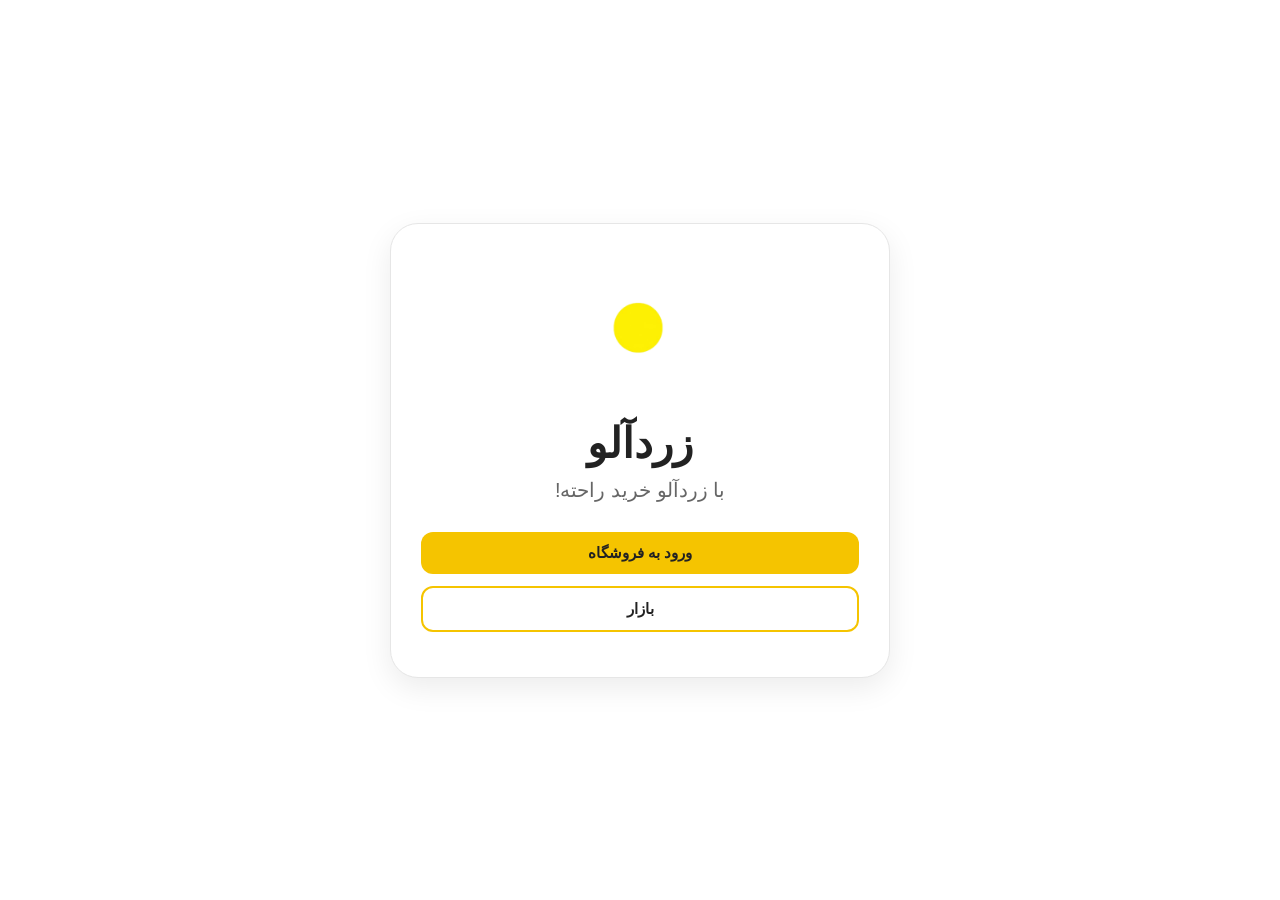
==== commit 2fb8942a: "Update index.html" ====
--- a/index.html
+++ b/index.html
@@ -1,588 +1,423 @@
-```html
 <!DOCTYPE html>
 <html lang="fa" dir="rtl">
 
 <head>
     <meta charset="UTF-8">
     <meta name="viewport" content="width=device-width, initial-scale=1.0">
+
     <title>زردآلو | با زردآلو خرید راحته!</title>
 
     <link rel="stylesheet" href="style.css">
-
     <script src="script.js" defer></script>
 </head>
 
 <body>
 
-    <!-- =====================================================
-         صفحه خوش‌آمدگویی
-    ====================================================== -->
-
-    <section id="welcome-screen" class="welcome-screen">
-
-        <div class="welcome-card">
-
-            <div class="logo-circle">
-                <img
-                    src="download.png"
-                    alt="لوگوی زردآلو"
-                    onerror="this.style.display='none';"
-                >
-            </div>
-
-            <h1>زردآلو</h1>
-
-            <p class="welcome-subtitle">
-                با زردآلو خرید راحته!
-            </p>
-
-            <div class="welcome-buttons">
-
-                <button
-                    type="button"
+<section id="welcome-screen" class="welcome-screen">
+    <div class="welcome-card">
+
+        <div class="logo-circle">
+            <img src="download.png" alt="لوگوی زردآلو"
+                 onerror="this.style.display='none';">
+        </div>
+
+        <h1>زردآلو</h1>
+        <p class="welcome-subtitle">با زردآلو خرید راحته!</p>
+
+        <div class="welcome-buttons">
+            <button type="button"
                     class="primary-button"
-                    onclick="openProfileFromWelcome()"
-                >
-                    ورود به فروشگاه
-                </button>
-
-                <button
-                    type="button"
+                    onclick="openProfileFromWelcome()">
+                ورود به فروشگاه
+            </button>
+
+            <button type="button"
                     class="secondary-button"
-                    onclick="openMarketFromWelcome()"
-                >
-                    بازار
-                </button>
-
-            </div>
-
+                    onclick="openMarketFromWelcome()">
+                بازار
+            </button>
         </div>
 
-    </section>
-
-
-    <!-- =====================================================
-         پروفایل
-    ====================================================== -->
-
-    <section id="profile-screen" class="screen hidden">
-
-        <div class="profile-card">
-
-            <div class="small-logo">
-                <img
-                    src="download.png"
-                    alt="زردآلو"
-                    onerror="this.style.display='none';"
-                >
-            </div>
-
-            <h2>ورود به زردآلو</h2>
-
-            <p class="muted">
-                اطلاعات خودت را وارد کن
-            </p>
-
-            <label for="profile-name">
-                نام و نام خانوادگی
-            </label>
-
-            <input
-                id="profile-name"
-                type="text"
-                placeholder="مثلاً عرفان ریاحی"
-            >
-
-            <label for="profile-phone">
-                شماره تماس
-            </label>
-
-            <input
-                id="profile-phone"
-                type="tel"
-                inputmode="tel"
-                placeholder="مثلاً 09123456789"
-            >
-
-            <label for="profile-zardaloo">
-                شماره زردآلو
-            </label>
-
-            <input
-                id="profile-zardaloo"
-                type="text"
-                inputmode="numeric"
-                placeholder="شماره مخصوص زردآلو"
-            >
-
-            <label>
-                تصویر پروفایل
-            </label>
-
-            <div class="avatar-area">
-
-                <div
-                    id="profile-image-preview"
-                    class="profile-preview"
-                >
-                    👤
-                </div>
-
-                <input
-                    id="profile-image-input"
-                    type="file"
-                    accept="image/*"
-                    onchange="handleProfileImage(event)"
-                >
-
-            </div>
-
-            <label>
-                یا یک آواتار انتخاب کن
-            </label>
-
-            <div class="avatar-choices">
-
-                <button type="button" onclick="selectAvatar('👤')">
-                    👤
-                </button>
-
-                <button type="button" onclick="selectAvatar('😀')">
-                    😀
-                </button>
-
-                <button type="button" onclick="selectAvatar('😎')">
-                    😎
-                </button>
-
-                <button type="button" onclick="selectAvatar('🧑')">
-                    🧑
-                </button>
-
-                <button type="button" onclick="selectAvatar('👨')">
-                    👨
-                </button>
-
-                <button type="button" onclick="selectAvatar('👩')">
-                    👩
-                </button>
-
-            </div>
-
-            <button
-                type="button"
+    </div>
+</section>
+
+<section id="profile-screen" class="screen hidden">
+
+    <div class="profile-card">
+
+        <div class="small-logo">
+            <img src="download.png"
+                 alt="زردآلو"
+                 onerror="this.style.display='none';">
+        </div>
+
+        <h2>ورود به زردآلو</h2>
+
+        <p class="muted">
+            اطلاعات خودت را وارد کن
+        </p>
+
+        <label for="profile-name">نام و نام خانوادگی</label>
+        <input id="profile-name"
+               type="text"
+               placeholder="مثلاً عرفان ریاحی">
+
+        <label for="profile-phone">شماره تماس</label>
+        <input id="profile-phone"
+               type="tel"
+               inputmode="tel"
+               placeholder="مثلاً 09123456789">
+
+        <label for="profile-zardaloo">شماره زردآلو</label>
+        <input id="profile-zardaloo"
+               type="text"
+               inputmode="numeric"
+               placeholder="شماره مخصوص زردآلو">
+
+        <label>تصویر پروفایل</label>
+
+        <div class="avatar-area">
+            <div id="profile-image-preview"
+                 class="profile-preview">
+                👤
+            </div>
+
+            <input id="profile-image-input"
+                   type="file"
+                   accept="image/*"
+                   onchange="handleProfileImage(event)">
+        </div>
+
+        <label>یا یک آواتار انتخاب کن</label>
+
+        <div class="avatar-choices">
+
+            <button type="button" onclick="selectAvatar('👤')">👤</button>
+            <button type="button" onclick="selectAvatar('😀')">😀</button>
+            <button type="button" onclick="selectAvatar('😎')">😎</button>
+            <button type="button" onclick="selectAvatar('🧑')">🧑</button>
+            <button type="button" onclick="selectAvatar('👨')">👨</button>
+            <button type="button" onclick="selectAvatar('👩')">👩</button>
+
+        </div>
+
+        <button type="button"
                 class="primary-button full-button"
-                onclick="enterZardaloo()"
-            >
-                ورود به زردآلو
-            </button>
-
-            <p
-                id="profile-error"
-                class="error-message"
-            ></p>
+                onclick="enterZardaloo()">
+            ورود به زردآلو
+        </button>
+
+        <p id="profile-error" class="error-message"></p>
+
+    </div>
+
+</section>
+
+<section id="app-screen" class="app-screen hidden">
+
+    <header class="top-header">
+
+        <div class="brand">
+
+            <div class="header-logo">
+                <img src="download.png"
+                     alt="زردآلو"
+                     onerror="this.style.display='none';">
+            </div>
+
+            <div>
+                <h1>زردآلو</h1>
+                <span>با زردآلو خرید راحته!</span>
+            </div>
 
         </div>
 
-    </section>
-
-
-    <!-- =====================================================
-         برنامه اصلی
-    ====================================================== -->
-
-    <section id="app-screen" class="app-screen hidden">
-
-        <!-- هدر -->
-
-        <header class="top-header">
-
-            <div class="brand">
-
-                <div class="header-logo">
-
-                    <img
-                        src="download.png"
-                        alt="زردآلو"
-                        onerror="this.style.display='none';"
-                    >
-
-                </div>
-
-                <div>
-
-                    <h1>زردآلو</h1>
-
-                    <span>
-                        با زردآلو خرید راحته!
-                    </span>
-
-                </div>
-
-            </div>
-
-            <button
-                id="header-profile"
+        <button id="header-profile"
                 class="header-profile"
                 type="button"
-                onclick="showPage('home')"
-            >
-                👤
-            </button>
-
-        </header>
-
-
-        <!-- منو -->
-
-        <nav class="main-nav">
-
-            <button type="button" onclick="showPage('home')">
-                خانه
-            </button>
-
-            <button type="button" onclick="showPage('market')">
-                بازار
-            </button>
-
-            <button type="button" onclick="showPage('register')">
-                ثبت کالا
-            </button>
-
-            <button type="button" onclick="showPage('cart')">
-                سبد خرید
-            </button>
-
-            <button type="button" onclick="showPage('messages')">
-                پیام‌رسان
-            </button>
-
-            <button type="button" onclick="showPage('report')">
-                گزارش فروشنده
-            </button>
-
-            <button type="button" onclick="showPage('about')">
-                درباره ما
-            </button>
-
-            <button type="button" onclick="showPage('admin')">
-                مدیریت
-            </button>
-
-        </nav>
-
-
-        <!-- محتوای برنامه -->
-
-        <main class="content">
-
-            <!-- خانه -->
-
-            <section id="page-home" class="page">
-
-                <div class="hero-card">
-
-                    <div>
-
-                        <p class="eyebrow">
-                            فروشگاه آنلاین
-                        </p>
-
-                        <h2>
-                            با زردآلو خرید راحته!
-                        </h2>
-
-                        <p>
-                            کالاها را ببین، خریدت را مدیریت کن
-                            و با فروشنده‌ها در ارتباط باش.
-                        </p>
-
+                onclick="showPage('home')">
+            👤
+        </button>
+
+    </header>
+
+    <nav class="main-nav">
+
+        <button type="button" onclick="showPage('home')">
+            خانه
+        </button>
+
+        <button type="button" onclick="showPage('market')">
+            بازار
+        </button>
+
+        <button type="button" onclick="showPage('register')">
+            ثبت کالا
+        </button>
+
+        <button type="button" onclick="showPage('cart')">
+            سبد خرید
+        </button>
+
+        <button type="button" onclick="showPage('messages')">
+            پیام‌رسان
+        </button>
+
+        <button type="button" onclick="showPage('report')">
+            گزارش فروشنده
+        </button>
+
+        <button type="button" onclick="showPage('about')">
+            درباره ما
+        </button>
+
+        <button type="button" onclick="showPage('admin')">
+            مدیریت
+        </button>
+
+    </nav>
+
+    <main class="content">
+
+        <section id="page-home" class="page">
+
+            <div class="hero-card">
+
+                <div>
+                    <p class="eyebrow">فروشگاه آنلاین</p>
+
+                    <h2>
+                        با زردآلو خرید راحته!
+                    </h2>
+
+                    <p>
+                        کالاها را ببین، خریدت را مدیریت کن
+                        و با فروشنده‌ها در ارتباط باش.
+                    </p>
+                </div>
+
+                <div class="hero-logo">
+                    <img src="download.png"
+                         alt="زردآلو"
+                         onerror="this.style.display='none';">
+                </div>
+
+            </div>
+
+            <div class="home-grid">
+
+                <button type="button"
+                        onclick="showPage('market')">
+                    <span>🛍️</span>
+                    <strong>بازار</strong>
+                    <small>مشاهده کالاها</small>
+                </button>
+
+                <button type="button"
+                        onclick="showPage('register')">
+                    <span>➕</span>
+                    <strong>ثبت کالا</strong>
+                    <small>فروش کالای جدید</small>
+                </button>
+
+                <button type="button"
+                        onclick="showPage('cart')">
+                    <span>🛒</span>
+                    <strong>سبد خرید</strong>
+                    <small>مشاهده خریدها</small>
+                </button>
+
+                <button type="button"
+                        onclick="showPage('messages')">
+                    <span>💬</span>
+                    <strong>پیام‌رسان</strong>
+                    <small>گفتگو با فروشنده</small>
+                </button>
+
+                <button type="button"
+                        onclick="showPage('report')">
+                    <span>⚠️</span>
+                    <strong>گزارش فروشنده</strong>
+                    <small>ارسال گزارش</small>
+                </button>
+
+                <button type="button"
+                        onclick="showPage('about')">
+                    <span>ℹ️</span>
+                    <strong>درباره زردآلو</strong>
+                    <small>اطلاعات پروژه</small>
+                </button>
+
+            </div>
+
+            <div class="profile-summary">
+
+                <h3>پروفایل شما</h3>
+
+                <p>
+                    <strong>نام:</strong>
+                    <span id="home-profile-name">-</span>
+                </p>
+
+                <p>
+                    <strong>شماره تماس:</strong>
+                    <span id="home-profile-phone">-</span>
+                </p>
+
+                <p>
+                    <strong>شماره زردآلو:</strong>
+                    <span id="home-profile-zardaloo">-</span>
+                </p>
+
+                <button type="button"
+                        class="logout-button"
+                        onclick="logoutZardaloo()">
+                    خروج از حساب
+                </button>
+
+            </div>
+
+        </section>
+
+        <section id="page-market" class="page hidden">
+
+            <div class="page-title">
+
+                <div>
+                    <h2>بازار زردآلو</h2>
+                    <p>همه کالاهای ثبت‌شده در زردآلو</p>
+                </div>
+
+                <button type="button"
+                        class="primary-button"
+                        onclick="loadProducts()">
+                    دریافت کالاها
+                </button>
+
+            </div>
+
+            <div class="filters">
+
+                <input id="filter-name"
+                       type="text"
+                       placeholder="جستجوی نام کالا">
+
+                <input id="filter-min-price"
+                       type="number"
+                       min="0"
+                       placeholder="حداقل قیمت">
+
+                <input id="filter-max-price"
+                       type="number"
+                       min="0"
+                       placeholder="حداکثر قیمت">
+
+                <input id="filter-seller"
+                       type="text"
+                       placeholder="نام فروشنده">
+
+                <select id="filter-gift">
+                    <option value="">همه کالاها</option>
+                    <option value="yes">دارای هدیه</option>
+                    <option value="no">بدون هدیه</option>
+                </select>
+
+            </div>
+
+            <div id="market-status" class="status-box">
+                بازار آماده است.
+            </div>
+
+            <div id="products-grid"
+                 class="products-grid">
+            </div>
+
+        </section>
+
+        <section id="page-register" class="page hidden">
+
+            <div class="form-card">
+
+                <h2>ثبت کالای جدید</h2>
+
+                <p class="muted">
+                    کالای خودت را در بازار زردآلو ثبت کن.
+                </p>
+
+                <label for="product-name">
+                    نام کالا
+                </label>
+
+                <input id="product-name"
+                       type="text"
+                       placeholder="مثلاً گوشی موبایل">
+
+                <label for="product-price">
+                    قیمت به ریال
+                </label>
+
+                <input id="product-price"
+                       type="number"
+                       min="0"
+                       inputmode="numeric"
+                       placeholder="مثلاً 50000000">
+
+                <label for="product-seller">
+                    نام فروشنده
+                </label>
+
+                <input id="product-seller"
+                       type="text"
+                       placeholder="نام فروشنده">
+
+                <label for="product-seller-phone">
+                    شماره تماس فروشنده
+                </label>
+
+                <input id="product-seller-phone"
+                       type="tel"
+                       placeholder="شماره تماس">
+
+                <label for="product-seller-zardaloo">
+                    شماره زردآلو فروشنده
+                </label>
+
+                <input id="product-seller-zardaloo"
+                       type="text"
+                       placeholder="شماره زردآلو">
+
+                <label for="product-image-input">
+                    تصویر کالا
+                </label>
+
+                <div class="image-upload">
+
+                    <input id="product-image-input"
+                           type="file"
+                           accept="image/*"
+                           onchange="handleProductImage(event)">
+
+                    <div id="product-image-preview"
+                         class="product-image-preview">
+                        تصویر کالا
                     </div>
 
-                    <div class="hero-logo">
-
-                        <img
-                            src="download.png"
-                            alt="زردآلو"
-                            onerror="this.style.display='none';"
-                        >
-
-                    </div>
-
-                </div>
-
-
-                <div class="home-grid">
-
-                    <button
-                        type="button"
-                        onclick="showPage('market')"
-                    >
-                        <span>🛍️</span>
-                        <strong>بازار</strong>
-                        <small>مشاهده کالاها</small>
-                    </button>
-
-                    <button
-                        type="button"
-                        onclick="showPage('register')"
-                    >
-                        <span>➕</span>
-                        <strong>ثبت کالا</strong>
-                        <small>فروش کالای جدید</small>
-                    </button>
-
-                    <button
-                        type="button"
-                        onclick="showPage('cart')"
-                    >
-                        <span>🛒</span>
-                        <strong>سبد خرید</strong>
-                        <small>مشاهده خریدها</small>
-                    </button>
-
-                    <button
-                        type="button"
-                        onclick="showPage('messages')"
-                    >
-                        <span>💬</span>
-                        <strong>پیام‌رسان</strong>
-                        <small>گفتگو با فروشنده</small>
-                    </button>
-
-                    <button
-                        type="button"
-                        onclick="showPage('report')"
-                    >
-                        <span>⚠️</span>
-                        <strong>گزارش فروشنده</strong>
-                        <small>ثبت گزارش</small>
-                    </button>
-
-                    <button
-                        type="button"
-                        onclick="showPage('about')"
-                    >
-                        <span>ℹ️</span>
-                        <strong>درباره ما</strong>
-                        <small>اطلاعات زردآلو</small>
-                    </button>
-
-                </div>
-
-            </section>
-
-
-            <!-- بازار -->
-
-            <section id="page-market" class="page hidden">
-
-                <div class="page-header">
-
-                    <div>
-
-                        <p class="eyebrow">
-                            فروشگاه
-                        </p>
-
-                        <h2>
-                            بازار زردآلو
-                        </h2>
-
-                    </div>
-
-                    <button
-                        type="button"
-                        class="secondary-button"
-                        onclick="loadProducts()"
-                    >
-                        بروزرسانی
-                    </button>
-
-                </div>
-
-
-                <div class="filters-card">
-
-                    <h3>
-                        فیلتر کالاها
-                    </h3>
-
-                    <div class="filters-grid">
-
-                        <input
-                            id="filter-name"
-                            type="text"
-                            placeholder="نام کالا"
-                        >
-
-                        <input
-                            id="filter-min-price"
-                            type="number"
-                            placeholder="حداقل قیمت"
-                        >
-
-                        <input
-                            id="filter-max-price"
-                            type="number"
-                            placeholder="حداکثر قیمت"
-                        >
-
-                        <input
-                            id="filter-seller"
-                            type="text"
-                            placeholder="نام فروشنده"
-                        >
-
-                        <select id="filter-gift">
-
-                            <option value="">
-                                هدیه
-                            </option>
-
-                            <option value="yes">
-                                دارای هدیه
-                            </option>
-
-                            <option value="no">
-                                بدون هدیه
-                            </option>
-
-                        </select>
-
-                    </div>
-
-                </div>
-
-
-                <div
-                    id="products-list"
-                    class="products-grid"
-                ></div>
-
-            </section>
-
-
-            <!-- ثبت کالا -->
-
-            <section id="page-register" class="page hidden">
-
-                <div class="page-header">
-
-                    <div>
-
-                        <p class="eyebrow">
-                            فروش
-                        </p>
-
-                        <h2>
-                            ثبت کالای جدید
-                        </h2>
-
-                    </div>
-
-                </div>
-
-
-                <div class="form-card">
-
-                    <label for="product-name">
-                        نام کالا
-                    </label>
-
-                    <input
-                        id="product-name"
-                        type="text"
-                        placeholder="نام کالا"
-                    >
-
-
-                    <label for="product-price">
-                        قیمت
-                    </label>
-
-                    <input
-                        id="product-price"
-                        type="number"
-                        min="0"
-                        placeholder="قیمت به تومان"
-                    >
-
-
-                    <label for="product-seller">
-                        نام فروشنده
-                    </label>
-
-                    <input
-                        id="product-seller"
-                        type="text"
-                        placeholder="نام فروشنده"
-                    >
-
-
-                    <label for="product-seller-phone">
-                        شماره تماس فروشنده
-                    </label>
-
-                    <input
-                        id="product-seller-phone"
-                        type="tel"
-                        placeholder="شماره تماس"
-                    >
-
-
-                    <label for="product-seller-zardaloo">
-                        شماره زردآلو فروشنده
-                    </label>
-
-                    <input
-                        id="product-seller-zardaloo"
-                        type="text"
-                        inputmode="numeric"
-                        placeholder="شماره زردآلو فروشنده"
-                    >
-
-
-                    <label for="product-description">
-                        توضیحات کالا
-                    </label>
-
-                    <textarea
-                        id="product-description"
-                        rows="5"
-                        placeholder="توضیحات کالا..."
-                    ></textarea>
-
-
-                    <label>
-                        تصویر کالا
-                    </label>
-
-                    <div class="product-image-area">
-
-                        <div
-                            id="product-image-preview"
-                            class="product-preview"
-                        >
-                            🖼️
-                        </div>
-
-                        <input
-                            id="product-image-input"
-                            type="file"
-                            accept="image/*"
-                            onchange="handleProductImage(event)"
-                        >
-
-                    </div>
-
+                </div>
+
+                <label for="product-description">
+                    توضیحات
+                </label>
+
+                <textarea id="product-description"
+                          rows="5"
+                          placeholder="توضیحات کالا را بنویس..."></textarea>
+
+                <div class="gift-box">
 
                     <label class="checkbox-row">
 
-                        <input
-                            id="product-gift"
-                            type="checkbox"
-                        >
+                        <input id="product-gift"
+                               type="checkbox">
 
                         <span>
                             این کالا هدیه دارد
@@ -590,3508 +425,279 @@
 
                     </label>
 
-
-                    <label for="product-gift-description">
-                        توضیحات هدیه
-                    </label>
-
-                    <textarea
-                        id="product-gift-description"
-                        rows="3"
-                        placeholder="توضیحات هدیه..."
-                    ></textarea>
-
-
-                    <button
-                        type="button"
+                    <input id="product-gift-description"
+                           type="text"
+                           placeholder="توضیح هدیه">
+
+                </div>
+
+                <button type="button"
                         class="primary-button full-button"
-                        onclick="registerProduct()"
-                    >
-                        ثبت کالا
+                        onclick="registerProduct()">
+                    ثبت کالا
+                </button>
+
+                <p id="register-status"
+                   class="status-text">
+                </p>
+
+            </div>
+
+        </section>
+
+        <section id="page-cart" class="page hidden">
+
+            <div class="page-title">
+
+                <div>
+                    <h2>سبد خرید</h2>
+                    <p>کالاهای انتخاب‌شده شما</p>
+                </div>
+
+            </div>
+
+            <div id="cart-items"
+                 class="cart-items">
+            </div>
+
+            <div class="discount-card">
+
+                <h3>کد تخفیف</h3>
+
+                <p>
+                    کدهای قابل استفاده:
+                    <strong>50</strong>
+                    و
+                    <strong>100</strong>
+                </p>
+
+                <div class="discount-input">
+
+                    <input id="discount-code"
+                           type="text"
+                           inputmode="numeric"
+                           placeholder="کد تخفیف">
+
+                    <button type="button"
+                            class="primary-button"
+                            onclick="applyDiscount()">
+                        اعمال
                     </button>
 
-
-                    <p
-                        id="product-register-status"
-                        class="status-message"
-                    ></p>
-
-                </div>
-
-            </section>
-
-
-            <!-- سبد خرید -->
-
-            <section id="page-cart" class="page hidden">
-
-                <div class="page-header">
-
-                    <div>
-
-                        <p class="eyebrow">
-                            خریدهای من
-                        </p>
-
-                        <h2>
-                            سبد خرید
-                        </h2>
-
+                </div>
+
+                <p id="discount-status"
+                   class="status-text">
+                </p>
+
+            </div>
+
+            <div id="cart-summary"
+                 class="cart-summary">
+            </div>
+
+        </section>
+
+        <section id="page-messages" class="page hidden">
+
+            <div class="form-card">
+
+                <h2>پیام‌رسان زردآلو</h2>
+
+                <p class="muted">
+                    شماره زردآلوی طرف مقابل را وارد کن.
+                </p>
+
+                <label for="message-receiver">
+                    شماره زردآلو
+                </label>
+
+                <input id="message-receiver"
+                       type="text"
+                       placeholder="مثلاً 1002">
+
+                <button type="button"
+                        class="secondary-button full-button"
+                        onclick="startConversation()">
+                    مکالمه جدید
+                </button>
+
+                <div id="chat-area"
+                     class="chat-area hidden">
+
+                    <div id="chat-title"
+                         class="chat-title">
                     </div>
 
-                </div>
-
-
-                <div
-                    id="cart-list"
-                    class="cart-list"
-                ></div>
-
-
-                <div
-                    id="cart-summary"
-                    class="cart-summary"
-                ></div>
-
-            </section>
-
-
-            <!-- پیام‌رسان -->
-
-            <section id="page-messages" class="page hidden">
-
-                <div class="page-header">
-
-                    <div>
-
-                        <p class="eyebrow">
-                            ارتباط
-                        </p>
-
-                        <h2>
-                            پیام‌رسان
-                        </h2>
-
+                    <div id="chat-box"
+                         class="chat-box">
                     </div>
 
-                </div>
-
-
-                <div class="messenger-layout">
-
-                    <div class="conversation-sidebar">
-
-                        <h3>
-                            گفتگوها
-                        </h3>
-
-                        <div
-                            id="conversation-list"
-                            class="conversation-list"
-                        ></div>
+                    <div class="chat-input-row">
+
+                        <input id="chat-input"
+                               type="text"
+                               placeholder="پیامت را بنویس..."
+                               autocomplete="off">
+
+                        <button type="button"
+                                class="primary-button"
+                                onclick="sendMessage()">
+                            ارسال
+                        </button>
 
                     </div>
 
-
-                    <div class="chat-panel">
-
-                        <div
-                            id="chat-header"
-                            class="chat-header"
-                        >
-                            یک گفتگو را انتخاب کن
+                </div>
+
+                <p id="message-status"
+                   class="status-text">
+                </p>
+
+            </div>
+
+        </section>
+
+        <section id="page-report" class="page hidden">
+
+            <div class="form-card">
+
+                <h2>گزارش فروشنده</h2>
+
+                <p class="muted">
+                    اگر مشکلی در معامله یا رفتار فروشنده وجود دارد،
+                    گزارش خود را ثبت کن.
+                </p>
+
+                <label for="report-seller-zardaloo">
+                    شماره زردآلو فروشنده
+                </label>
+
+                <input id="report-seller-zardaloo"
+                       type="text"
+                       placeholder="شماره زردآلو فروشنده">
+
+                <label for="report-reason">
+                    دلیل گزارش
+                </label>
+
+                <select id="report-reason">
+
+                    <option value="کلاهبرداری">
+                        کلاهبرداری
+                    </option>
+
+                    <option value="اطلاعات جعلی">
+                        اطلاعات جعلی
+                    </option>
+
+                    <option value="مشکل در معامله">
+                        مشکل در معامله
+                    </option>
+
+                    <option value="مزاحمت">
+                        مزاحمت
+                    </option>
+
+                    <option value="سایر">
+                        سایر
+                    </option>
+
+                </select>
+
+                <label for="report-description">
+                    توضیحات
+                </label>
+
+                <textarea id="report-description"
+                          rows="6"
+                          placeholder="توضیحات گزارش..."></textarea>
+
+                <button type="button"
+                        class="primary-button full-button"
+                        onclick="submitReport()">
+                    ارسال گزارش
+                </button>
+
+                <p id="report-status"
+                   class="status-text">
+                </p>
+
+            </div>
+
+        </section>
+
+        <section id="page-about" class="page hidden">
+
+            <div class="about-card">
+
+                <h2>درباره زردآلو</h2>
+
+                <p>
+                    زردآلو یک فروشگاه آنلاین برای ثبت، مشاهده و خرید کالا است.
+                </p>
+
+                <p>
+                    با زردآلو خرید راحته!
+                </p>
+
+            </div>
+
+        </section>
+
+        <section id="page-admin" class="page hidden">
+
+            <div class="form-card">
+
+                <h2>مدیریت</h2>
+
+                <label for="admin-password">
+                    رمز مدیریت
+                </label>
+
+                <input id="admin-password"
+                       type="password"
+                       placeholder="رمز مدیریت">
+
+                <button type="button"
+                        class="primary-button full-button"
+                        onclick="adminLogin()">
+                    ورود مدیریت
+                </button>
+
+                <p id="admin-status"
+                   class="status-text">
+                </p>
+
+                <div id="admin-panel"
+                     class="hidden">
+
+                    <div class="admin-stats">
+
+                        <div>
+                            <strong id="admin-product-count">0</strong>
+                            <span>کالا</span>
                         </div>
 
-                        <div
-                            id="messages-list"
-                            class="messages-list"
-                        ></div>
-
-                        <div class="chat-input-area">
-
-                            <input
-                                id="message-input"
-                                type="text"
-                                placeholder="پیامت را بنویس..."
-                            >
-
-                            <button
-                                type="button"
-                                class="primary-button"
-                                onclick="sendMessage()"
-                            >
-                                ارسال
-                            </button>
-
+                        <div>
+                            <strong id="admin-report-count">0</strong>
+                            <span>گزارش</span>
                         </div>
 
                     </div>
 
-                </div>
-
-            </section>
-
-
-            <!-- گزارش -->
-
-            <section id="page-report" class="page hidden">
-
-                <div class="page-header">
-
-                    <div>
-
-                        <p class="eyebrow">
-                            پشتیبانی
-                        </p>
-
-                        <h2>
-                            گزارش فروشنده
-                        </h2>
-
-                    </div>
-
-                </div>
-
-
-                <div class="form-card">
-
-                    <label for="report-seller">
-                        شماره زردآلو فروشنده
-                    </label>
-
-                    <input
-                        id="report-seller"
-                        type="text"
-                        placeholder="شماره زردآلو فروشنده"
-                    >
-
-
-                    <label for="report-reason">
-                        دلیل گزارش
-                    </label>
-
-                    <select id="report-reason">
-
-                        <option value="">
-                            انتخاب دلیل
-                        </option>
-
-                        <option value="کالای تقلبی">
-                            کالای تقلبی
-                        </option>
-
-                        <option value="اطلاعات نادرست">
-                            اطلاعات نادرست
-                        </option>
-
-                        <option value="رفتار نامناسب">
-                            رفتار نامناسب
-                        </option>
-
-                        <option value="سایر">
-                            سایر
-                        </option>
-
-                    </select>
-
-
-                    <label for="report-description">
-                        توضیحات
-                    </label>
-
-                    <textarea
-                        id="report-description"
-                        rows="6"
-                        placeholder="توضیحات گزارش..."
-                    ></textarea>
-
-
-                    <button
-                        type="button"
-                        class="primary-button full-button"
-                        onclick="submitReport()"
-                    >
-                        ارسال گزارش
-                    </button>
-
-
-                    <p
-                        id="report-status"
-                        class="status-message"
-                    ></p>
-
-                </div>
-
-            </section>
-
-
-            <!-- درباره ما -->
-
-            <section id="page-about" class="page hidden">
-
-                <div class="about-card">
-
-                    <div class="about-logo">
-
-                        <img
-                            src="download.png"
-                            alt="زردآلو"
-                            onerror="this.style.display='none';"
-                        >
-
-                    </div>
-
-                    <h2>
-                        درباره زردآلو
-                    </h2>
-
-                    <p>
-                        زردآلو یک بازار آنلاین برای خرید و فروش کالاهاست.
-                    </p>
-
-                    <p>
-                        هدف ما ساده‌تر کردن خرید، فروش و ارتباط بین کاربران است.
-                    </p>
-
-                </div>
-
-            </section>
-
-
-            <!-- مدیریت -->
-
-            <section id="page-admin" class="page hidden">
-
-                <div class="page-header">
-
-                    <div>
-
-                        <p class="eyebrow">
-                            مدیریت
-                        </p>
-
-                        <h2>
-                            پنل مدیریت
-                        </h2>
-
-                    </div>
-
-                </div>
-
-
-                <div id="admin-login-box" class="form-card">
-
-                    <label for="admin-password">
-                        رمز مدیریت
-                    </label>
-
-                    <input
-                        id="admin-password"
-                        type="password"
-                        placeholder="رمز مدیریت"
-                    >
-
-                    <button
-                        type="button"
-                        class="primary-button full-button"
-                        onclick="adminLogin()"
-                    >
-                        ورود
-                    </button>
-
-                    <p
-                        id="admin-login-status"
-                        class="status-message"
-                    ></p>
-
-                </div>
-
-
-                <div
-                    id="admin-panel"
-                    class="admin-panel hidden"
-                >
-
-                    <div class="admin-stats">
-
-                        <div class="admin-stat">
-                            <strong id="admin-product-count">
-                                0
-                            </strong>
-                            <span>
-                                کالا
-                            </span>
-                        </div>
-
-                        <div class="admin-stat">
-                            <strong id="admin-report-count">
-                                0
-                            </strong>
-                            <span>
-                                گزارش
-                            </span>
-                        </div>
-
-                    </div>
-
-
-                    <div class="admin-section">
-
-                        <h3>
-                            کالاهای ثبت‌شده
-                        </h3>
-
-                        <div
-                            id="admin-products"
-                            class="admin-list"
-                        ></div>
-
-                    </div>
-
-
-                    <div class="admin-section">
-
-                        <h3>
-                            گزارش‌ها
-                        </h3>
-
-                        <div
-                            id="admin-reports"
-                            class="admin-list"
-                        ></div>
-
-                    </div>
-
-                </div>
-
-            </section>
-
-        </main>
-
-    </section>
+                    <div id="admin-products"></div>
+                    <div id="admin-reports"></div>
+
+                </div>
+
+            </div>
+
+        </section>
+
+    </main>
+
+</section>
 
 </body>
-
-</html>
-```
-
-```javascript
-/* =========================================================
-   تنظیمات
-   ========================================================= */
-
-const SUPABASE_URL =
-    "https://YOUR-PROJECT.supabase.co";
-
-const SUPABASE_KEY =
-    "YOUR-SUPABASE-ANON-KEY";
-
-const PRODUCTS_URL =
-    `${SUPABASE_URL}/rest/v1/products`;
-
-const MESSAGES_URL =
-    `${SUPABASE_URL}/rest/v1/messages`;
-
-const REPORTS_URL =
-    `${SUPABASE_URL}/rest/v1/reports`;
-
-const PROFILE_KEY =
-    "zardaloo_profile";
-
-const OLD_PROFILE_KEYS = [
-    "profile",
-    "zardalooProfile",
-    "userProfile"
-];
-
-
-/* =========================================================
-   متغیرهای اصلی
-   ========================================================= */
-
-let profile = null;
-
-let products = [];
-
-let cart = [];
-
-let conversations = [];
-
-let currentChatNumber = "";
-
-let profileImageData = "";
-
-let productImageData = "";
-
-let selectedAvatar = "";
-
-let discountCode = "";
-
-let discountAmount = 0;
-
-
-/* =========================================================
-   شروع برنامه
-   ========================================================= */
-
-document.addEventListener(
-    "DOMContentLoaded",
-    () => {
-
-        loadSavedProfile();
-
-        setupFilters();
-
-        setupGiftDescription();
-
-        setupMessageEnter();
-
-    }
-);
-
-
-/* =========================================================
-   پروفایل
-   ========================================================= */
-
-function loadSavedProfile() {
-
-    try {
-
-        const saved =
-            localStorage.getItem(
-                PROFILE_KEY
-            );
-
-        if (saved) {
-
-            profile =
-                JSON.parse(saved);
-
-            profileImageData =
-                profile.image ||
-                "";
-
-            selectedAvatar =
-                profile.avatar ||
-                "";
-
-            showApp();
-
-        } else {
-
-            showWelcome();
-
-        }
-
-    } catch (error) {
-
-        console.error(
-            "خطا در خواندن پروفایل:",
-            error
-        );
-
-        showWelcome();
-
-    }
-
-}
-
-
-function saveProfile() {
-
-    localStorage.setItem(
-        PROFILE_KEY,
-        JSON.stringify(profile)
-    );
-
-}
-
-
-function openProfileFromWelcome() {
-
-    document
-        .getElementById("welcome-screen")
-        ?.classList.add("hidden");
-
-    document
-        .getElementById("profile-screen")
-        ?.classList.remove("hidden");
-
-    document
-        .getElementById("app-screen")
-        ?.classList.add("hidden");
-
-}
-
-
-function openMarketFromWelcome() {
-
-    if (profile) {
-
-        showApp();
-
-        showPage("market");
-
-        return;
-
-    }
-
-    document
-        .getElementById("welcome-screen")
-        ?.classList.add("hidden");
-
-    document
-        .getElementById("profile-screen")
-        ?.classList.remove("hidden");
-
-}
-
-
-function enterZardaloo() {
-
-    const name =
-        document
-            .getElementById("profile-name")
-            ?.value
-            .trim();
-
-    const phone =
-        document
-            .getElementById("profile-phone")
-            ?.value
-            .trim();
-
-    const zardalooNumber =
-        document
-            .getElementById("profile-zardaloo")
-            ?.value
-            .trim();
-
-    const error =
-        document.getElementById(
-            "profile-error"
-        );
-
-
-    if (!name) {
-
-        error.textContent =
-            "لطفاً نام و نام خانوادگی را وارد کن.";
-
-        return;
-
-    }
-
-
-    if (!phone) {
-
-        error.textContent =
-            "لطفاً شماره تماس را وارد کن.";
-
-        return;
-
-    }
-
-
-    if (!zardalooNumber) {
-
-        error.textContent =
-            "لطفاً شماره زردآلو را وارد کن.";
-
-        return;
-
-    }
-
-
-    profile = {
-
-        name,
-
-        phone,
-
-        zardaloo_number:
-            zardalooNumber,
-
-        image:
-            profileImageData || "",
-
-        avatar:
-            selectedAvatar || "👤"
-
-    };
-
-
-    saveProfile();
-
-    error.textContent = "";
-
-    showApp();
-
-}
-
-
-function showWelcome() {
-
-    document
-        .getElementById("welcome-screen")
-        ?.classList.remove("hidden");
-
-    document
-        .getElementById("profile-screen")
-        ?.classList.add("hidden");
-
-    document
-        .getElementById("app-screen")
-        ?.classList.add("hidden");
-
-}
-
-
-function showApp() {
-
-    document
-        .getElementById("welcome-screen")
-        ?.classList.add("hidden");
-
-    document
-        .getElementById("profile-screen")
-        ?.classList.add("hidden");
-
-    document
-        .getElementById("app-screen")
-        ?.classList.remove("hidden");
-
-
-    updateProfileUI();
-
-    showPage("home");
-
-    loadProducts();
-
-}
-
-
-function updateProfileUI() {
-
-    const headerProfile =
-        document.getElementById(
-            "header-profile"
-        );
-
-
-    if (!headerProfile) {
-
-        return;
-
-    }
-
-
-    if (
-        profile?.image
-    ) {
-
-        headerProfile.innerHTML =
-            `
-            <img
-                src="${escapeAttribute(profile.image)}"
-                alt="پروفایل"
-            >
-            `;
-
-    } else {
-
-        headerProfile.textContent =
-            profile?.avatar ||
-            "👤";
-
-    }
-
-}
-
-
-function handleProfileImage(event) {
-
-    const file =
-        event.target.files?.[0];
-
-    if (!file) {
-
-        return;
-
-    }
-
-
-    const reader =
-        new FileReader();
-
-
-    reader.onload =
-        () => {
-
-            profileImageData =
-                reader.result;
-
-            const preview =
-                document.getElementById(
-                    "profile-image-preview"
-                );
-
-
-            if (preview) {
-
-                preview.innerHTML =
-                    `
-                    <img
-                        src="${escapeAttribute(profileImageData)}"
-                        alt="پروفایل"
-                    >
-                    `;
-
-            }
-
-        };
-
-
-    reader.readAsDataURL(file);
-
-}
-
-
-function selectAvatar(avatar) {
-
-    selectedAvatar =
-        avatar;
-
-    profileImageData = "";
-
-    const preview =
-        document.getElementById(
-            "profile-image-preview"
-        );
-
-
-    if (preview) {
-
-        preview.textContent =
-            avatar;
-
-    }
-
-}
-
-
-function chooseAvatar(avatar) {
-
-    selectAvatar(avatar);
-
-}
-
-
-/* =========================================================
-   صفحات
-   ========================================================= */
-
-function showPage(page) {
-
-    const pages =
-        document.querySelectorAll(
-            ".page"
-        );
-
-
-    pages.forEach(
-        element => {
-
-            element.classList.add(
-                "hidden"
-            );
-
-        }
-    );
-
-
-    const target =
-        document.getElementById(
-            `page-${page}`
-        );
-
-
-    if (target) {
-
-        target.classList.remove(
-            "hidden"
-        );
-
-    }
-
-
-    if (page === "market") {
-
-        loadProducts();
-
-    }
-
-
-    if (page === "cart") {
-
-        renderCart();
-
-    }
-
-
-    if (page === "messages") {
-
-        loadMessages();
-
-    }
-
-
-    if (page === "admin") {
-
-        loadAdminData();
-
-    }
-
-}
-
-
-function openPage(page) {
-
-    showPage(page);
-
-}
-
-
-/* =========================================================
-   تصویر کالا
-   ========================================================= */
-
-function handleProductImage(event) {
-
-    const file =
-        event.target.files?.[0];
-
-    if (!file) {
-
-        return;
-
-    }
-
-
-    const reader =
-        new FileReader();
-
-
-    reader.onload =
-        () => {
-
-            productImageData =
-                reader.result;
-
-            const preview =
-                document.getElementById(
-                    "product-image-preview"
-                );
-
-
-            if (preview) {
-
-                preview.innerHTML =
-                    `
-                    <img
-                        src="${escapeAttribute(productImageData)}"
-                        alt="تصویر کالا"
-                    >
-                    `;
-
-            }
-
-        };
-
-
-    reader.readAsDataURL(file);
-
-}
-
-
-/* =========================================================
-   ثبت کالا
-   ========================================================= */
-
-function setupGiftDescription() {
-
-    const gift =
-        document.getElementById(
-            "product-gift"
-        );
-
-    const description =
-        document.getElementById(
-            "product-gift-description"
-        );
-
-
-    if (!gift || !description) {
-
-        return;
-
-    }
-
-
-    gift.addEventListener(
-        "change",
-        () => {
-
-            description.disabled =
-                !gift.checked;
-
-        }
-    );
-
-
-    description.disabled =
-        !gift.checked;
-
-}
-
-
-async function registerProduct() {
-
-    const status =
-        document.getElementById(
-            "product-register-status"
-        );
-
-
-    if (!profile) {
-
-        setStatus(
-            status,
-            "ابتدا وارد حساب خود شو."
-        );
-
-        return;
-
-    }
-
-
-    const name =
-        document
-            .getElementById("product-name")
-            ?.value
-            .trim();
-
-
-    const price =
-        Number(
-            document
-                .getElementById("product-price")
-                ?.value || 0
-        );
-
-
-    const seller =
-        document
-            .getElementById("product-seller")
-            ?.value
-            .trim();
-
-
-    const sellerPhone =
-        document
-            .getElementById("product-seller-phone")
-            ?.value
-            .trim();
-
-
-    const sellerZardaloo =
-        document
-            .getElementById("product-seller-zardaloo")
-            ?.value
-            .trim();
-
-
-    const description =
-        document
-            .getElementById("product-description")
-            ?.value
-            .trim();
-
-
-    const gift =
-        document
-            .getElementById("product-gift")
-            ?.checked ||
-        false;
-
-
-    const giftDescription =
-        document
-            .getElementById(
-                "product-gift-description"
-            )
-            ?.value
-            .trim();
-
-
-    if (!name) {
-
-        setStatus(
-            status,
-            "نام کالا را وارد کن."
-        );
-
-        return;
-
-    }
-
-
-    if (!price || price < 0) {
-
-        setStatus(
-            status,
-            "قیمت کالا را وارد کن."
-        );
-
-        return;
-
-    }
-
-
-    if (!seller) {
-
-        setStatus(
-            status,
-            "نام فروشنده را وارد کن."
-        );
-
-        return;
-
-    }
-
-
-    if (!sellerPhone) {
-
-        setStatus(
-            status,
-            "شماره تماس فروشنده را وارد کن."
-        );
-
-        return;
-
-    }
-
-
-    if (!sellerZardaloo) {
-
-        setStatus(
-            status,
-            "شماره زردآلو فروشنده را وارد کن."
-        );
-
-        return;
-
-    }
-
-
-    setStatus(
-        status,
-        "در حال ثبت کالا..."
-    );
-
-
-    const payload = {
-
-        name,
-
-        price:
-            Math.round(price),
-
-        seller,
-
-        seller_phone:
-            sellerPhone,
-
-        seller_zardaloo_number:
-            sellerZardaloo,
-
-        owner_zardaloo_number:
-            String(
-                profile.zardaloo_number ||
-                ""
-            ).trim(),
-
-        description,
-
-        gift,
-
-        gift_description:
-            gift
-                ? giftDescription
-                : "",
-
-        image_url:
-            productImageData ||
-            ""
-
-    };
-
-
-    try {
-
-        const response =
-            await fetch(
-                PRODUCTS_URL,
-                {
-
-                    method: "POST",
-
-                    headers:
-                        supabaseHeaders(),
-
-                    body:
-                        JSON.stringify(
-                            payload
-                        )
-
-                }
-            );
-
-
-        await readResponse(
-            response
-        );
-
-
-        setStatus(
-            status,
-            "کالا با موفقیت ثبت شد."
-        );
-
-
-        resetProductForm();
-
-        await loadProducts();
-
-
-    } catch (error) {
-
-        console.error(
-            "خطای ثبت کالا:",
-            error
-        );
-
-        setStatus(
-            status,
-            error.message ||
-            "ثبت کالا انجام نشد."
-        );
-
-    }
-
-}
-
-
-function resetProductForm() {
-
-    const ids = [
-
-        "product-name",
-        "product-price",
-        "product-seller",
-        "product-seller-phone",
-        "product-seller-zardaloo",
-        "product-description",
-        "product-gift-description"
-
-    ];
-
-
-    ids.forEach(
-        id => {
-
-            const element =
-                document.getElementById(id);
-
-            if (element) {
-
-                element.value = "";
-
-            }
-
-        }
-    );
-
-
-    const gift =
-        document.getElementById(
-            "product-gift"
-        );
-
-
-    if (gift) {
-
-        gift.checked =
-            false;
-
-    }
-
-
-    const giftDescription =
-        document.getElementById(
-            "product-gift-description"
-        );
-
-
-    if (giftDescription) {
-
-        giftDescription.disabled =
-            true;
-
-    }
-
-
-    productImageData =
-        "";
-
-
-    const preview =
-        document.getElementById(
-            "product-image-preview"
-        );
-
-
-    if (preview) {
-
-        preview.textContent =
-            "🖼️";
-
-    }
-
-
-    const input =
-        document.getElementById(
-            "product-image-input"
-        );
-
-
-    if (input) {
-
-        input.value =
-            "";
-
-    }
-
-}
-
-
-/* =========================================================
-   دریافت کالاها
-   ========================================================= */
-
-async function loadProducts() {
-
-    const container =
-        document.getElementById(
-            "products-list"
-        );
-
-
-    if (!container) {
-
-        return;
-
-    }
-
-
-    container.innerHTML =
-        `
-        <div class="loading-state">
-            در حال دریافت کالاها...
-        </div>
-        `;
-
-
-    try {
-
-        const response =
-            await fetch(
-                `${PRODUCTS_URL}?select=*&order=id.desc`,
-                {
-
-                    method: "GET",
-
-                    headers:
-                        supabaseHeaders()
-
-                }
-            );
-
-
-        const data =
-            await readResponse(
-                response
-            );
-
-
-        products =
-            Array.isArray(data)
-                ? data
-                : Array.isArray(data.data)
-                ? data.data
-                : [];
-
-
-        renderProducts(
-            products
-        );
-
-
-    } catch (error) {
-
-        console.error(
-            "خطای دریافت کالاها:",
-            error
-        );
-
-
-        container.innerHTML =
-            `
-            <div class="empty-state">
-                دریافت کالاها انجام نشد.
-                <br>
-                ${escapeHtml(error.message || "")}
-            </div>
-            `;
-
-    }
-
-}
-
-
-/* =========================================================
-   نمایش کالاها
-   ========================================================= */
-
-function renderProducts(
-    list
-) {
-
-    const container =
-        document.getElementById(
-            "products-list"
-        );
-
-
-    if (!container) {
-
-        return;
-
-    }
-
-
-    if (!list.length) {
-
-        container.innerHTML =
-            `
-            <div class="empty-state">
-                کالایی پیدا نشد.
-            </div>
-            `;
-
-        return;
-
-    }
-
-
-    container.innerHTML =
-        list
-            .map(
-                product => {
-
-                    const image =
-                        product.image_url
-                            ? `
-                            <img
-                                src="${escapeAttribute(product.image_url)}"
-                                alt="${escapeAttribute(product.name)}"
-                            >
-                            `
-                            : `
-                            <div class="product-placeholder">
-                                🛍️
-                            </div>
-                            `;
-
-
-                    const hasGift =
-                        product.gift === true ||
-                        product.gift === "true" ||
-                        product.gift === "yes";
-
-
-                    return `
-                        <article
-                            class="product-card"
-                        >
-
-                            <div class="product-image">
-                                ${image}
-                            </div>
-
-                            <div class="product-body">
-
-                                <h3>
-                                    ${escapeHtml(
-                                        product.name ||
-                                        ""
-                                    )}
-                                </h3>
-
-                                <p class="product-description">
-                                    ${escapeHtml(
-                                        product.description ||
-                                        ""
-                                    )}
-                                </p>
-
-                                <div class="product-meta">
-
-                                    <span>
-                                        فروشنده:
-                                        ${escapeHtml(
-                                            product.seller ||
-                                            ""
-                                        )}
-                                    </span>
-
-                                    <span>
-                                        ${formatPrice(
-                                            product.price
-                                        )}
-                                        تومان
-                                    </span>
-
-                                </div>
-
-                                ${
-                                    hasGift
-                                    ? `
-                                        <div class="gift-badge">
-                                            🎁 دارای هدیه
-                                            ${
-                                                product.gift_description
-                                                    ? `
-                                                        <small>
-                                                            ${escapeHtml(
-                                                                product.gift_description
-                                                            )}
-                                                        </small>
-                                                    `
-                                                    : ""
-                                            }
-                                        </div>
-                                    `
-                                    : ""
-                                }
-
-                                <div class="product-actions">
-
-                                    <button
-                                        type="button"
-                                        class="primary-button"
-                                        onclick="addToCart('${escapeAttribute(
-                                            product.id ||
-                                            product.name
-                                        )}')"
-                                    >
-                                        افزودن به سبد
-                                    </button>
-
-                                    <button
-                                        type="button"
-                                        class="secondary-button"
-                                        onclick="startConversationWith('${escapeAttribute(
-                                            product.seller_zardaloo_number ||
-                                            ""
-                                        )}')"
-                                    >
-                                        پیام
-                                    </button>
-
-                                </div>
-
-                            </div>
-
-                        </article>
-                    `;
-
-                }
-            )
-            .join("");
-
-}
-
-
-/* =========================================================
-   سبد خرید
-   ========================================================= */
-
-function loadCart() {
-
-    try {
-
-        cart =
-            JSON.parse(
-                localStorage.getItem(
-                    "zardaloo_cart"
-                ) ||
-                "[]"
-            );
-
-        if (!Array.isArray(cart)) {
-
-            cart = [];
-
-        }
-
-    } catch {
-
-        cart = [];
-
-    }
-
-}
-
-
-function saveCart() {
-
-    localStorage.setItem(
-        "zardaloo_cart",
-        JSON.stringify(cart)
-    );
-
-}
-
-
-function addToCart(productId) {
-
-    loadCart();
-
-
-    const product =
-        products.find(
-            item =>
-                String(item.id) ===
-                String(productId)
-        );
-
-
-    if (!product) {
-
-        const byName =
-            products.find(
-                item =>
-                    String(item.name) ===
-                    String(productId)
-            );
-
-        if (byName) {
-
-            cart.push({
-                ...byName,
-                quantity: 1
-            });
-
-        }
-
-    } else {
-
-        const existing =
-            cart.find(
-                item =>
-                    String(item.id) ===
-                    String(product.id)
-            );
-
-
-        if (existing) {
-
-            existing.quantity =
-                Number(
-                    existing.quantity || 1
-                ) + 1;
-
-        } else {
-
-            cart.push({
-                ...product,
-                quantity: 1
-            });
-
-        }
-
-    }
-
-
-    saveCart();
-
-    renderCart();
-
-}
-
-
-function removeFromCart(index) {
-
-    loadCart();
-
-    cart.splice(
-        index,
-        1
-    );
-
-    saveCart();
-
-    renderCart();
-
-}
-
-
-function renderCart() {
-
-    loadCart();
-
-
-    const container =
-        document.getElementById(
-            "cart-list"
-        );
-
-
-    const summary =
-        document.getElementById(
-            "cart-summary"
-        );
-
-
-    if (!container) {
-
-        return;
-
-    }
-
-
-    if (!cart.length) {
-
-        container.innerHTML =
-            `
-            <div class="empty-state">
-                سبد خرید خالی است.
-            </div>
-            `;
-
-
-        if (summary) {
-
-            summary.innerHTML =
-                "";
-
-        }
-
-        return;
-
-    }
-
-
-    let total = 0;
-
-
-    container.innerHTML =
-        cart
-            .map(
-                (item, index) => {
-
-                    const quantity =
-                        Number(
-                            item.quantity || 1
-                        );
-
-
-                    const itemTotal =
-                        Number(
-                            item.price || 0
-                        ) *
-                        quantity;
-
-
-                    total +=
-                        itemTotal;
-
-
-                    return `
-                        <div class="cart-item">
-
-                            <div>
-
-                                <strong>
-                                    ${escapeHtml(
-                                        item.name ||
-                                        ""
-                                    )}
-                                </strong>
-
-                                <span>
-                                    ${formatPrice(
-                                        item.price
-                                    )}
-                                    تومان
-                                </span>
-
-                            </div>
-
-                            <div>
-
-                                <span>
-                                    تعداد:
-                                    ${quantity}
-                                </span>
-
-                                <strong>
-                                    ${formatPrice(
-                                        itemTotal
-                                    )}
-                                    تومان
-                                </strong>
-
-                                <button
-                                    type="button"
-                                    class="danger-button"
-                                    onclick="removeFromCart(${index})"
-                                >
-                                    حذف
-                                </button>
-
-                            </div>
-
-                        </div>
-                    `;
-
-                }
-            )
-            .join("");
-
-
-    const discountedTotal =
-        Math.max(
-            0,
-            total -
-            Number(
-                discountAmount || 0
-            )
-        );
-
-
-    if (summary) {
-
-        summary.innerHTML =
-            `
-            <div class="summary-row">
-                <span>
-                    مجموع:
-                </span>
-
-                <strong>
-                    ${formatPrice(total)}
-                    تومان
-                </strong>
-            </div>
-
-            <div class="discount-box">
-
-                <input
-                    id="discount-input"
-                    type="text"
-                    placeholder="کد تخفیف"
-                >
-
-                <button
-                    type="button"
-                    class="secondary-button"
-                    onclick="applyDiscount()"
-                >
-                    اعمال
-                </button>
-
-            </div>
-
-            ${
-                discountAmount
-                    ? `
-                        <div class="summary-row">
-                            <span>
-                                تخفیف:
-                            </span>
-
-                            <strong>
-                                ${formatPrice(
-                                    discountAmount
-                                )}
-                                تومان
-                            </strong>
-                        </div>
-                    `
-                    : ""
-            }
-
-            <div class="summary-row total-row">
-                <span>
-                    قابل پرداخت:
-                </span>
-
-                <strong>
-                    ${formatPrice(
-                        discountedTotal
-                    )}
-                    تومان
-                </strong>
-            </div>
-            `;
-
-    }
-
-}
-
-
-function applyDiscount() {
-
-    const input =
-        document.getElementById(
-            "discount-input"
-        );
-
-
-    const code =
-        input?.value
-            .trim()
-            .toUpperCase() ||
-        "";
-
-
-    if (!code) {
-
-        discountAmount =
-            0;
-
-        renderCart();
-
-        return;
-
-    }
-
-
-    loadCart();
-
-
-    const total =
-        cart.reduce(
-            (
-                sum,
-                item
-            ) =>
-                sum +
-                Number(
-                    item.price || 0
-                ) *
-                Number(
-                    item.quantity || 1
-                ),
-            0
-        );
-
-
-    /*
-       کد نمونه تخفیف.
-       در صورت نیاز می‌توان آن را به جدول
-       discount_codes در Supabase متصل کرد.
-    */
-
-    if (code === "ZARDALOO10") {
-
-        discountCode =
-            code;
-
-        discountAmount =
-            Math.round(
-                total * 0.10
-            );
-
-    } else {
-
-        discountCode =
-            "";
-
-        discountAmount =
-            0;
-
-    }
-
-
-    renderCart();
-
-}
-
-
-function applyDiscountCode() {
-
-    applyDiscount();
-
-}
-
-
-/* =========================================================
-   پیام‌رسان
-   ========================================================= */
-
-function setupMessageEnter() {
-
-    const input =
-        document.getElementById(
-            "message-input"
-        );
-
-
-    if (!input) {
-
-        return;
-
-    }
-
-
-    input.addEventListener(
-        "keydown",
-        event => {
-
-            if (
-                event.key ===
-                "Enter"
-            ) {
-
-                event.preventDefault();
-
-                sendMessage();
-
-            }
-
-        }
-    );
-
-}
-
-
-function startConversation() {
-
-    const number =
-        document
-            .getElementById(
-                "conversation-number"
-            )
-            ?.value
-            .trim();
-
-
-    if (number) {
-
-        startConversationWith(
-            number
-        );
-
-    }
-
-}
-
-
-function startConversationWith(
-    number
-) {
-
-    currentChatNumber =
-        String(
-            number || ""
-        ).trim();
-
-
-    showPage("messages");
-
-    loadMessages();
-
-}
-
-
-async function loadMessages() {
-
-    const list =
-        document.getElementById(
-            "messages-list"
-        );
-
-
-    if (!list) {
-
-        return;
-
-    }
-
-
-    if (!profile) {
-
-        return;
-
-    }
-
-
-    try {
-
-        const myNumber =
-            String(
-                profile.zardaloo_number ||
-                ""
-            ).trim();
-
-
-        const response =
-            await fetch(
-                `${MESSAGES_URL}?select=*&or=(sender_zardaloo_number.eq.${encodeURIComponent(
-                    myNumber
-                )},receiver_zardaloo_number.eq.${encodeURIComponent(
-                    myNumber
-                )})&order=id.asc`,
-                {
-
-                    method: "GET",
-
-                    headers:
-                        supabaseHeaders()
-
-                }
-            );
-
-
-        const data =
-            await readResponse(
-                response
-            );
-
-
-        const messages =
-            Array.isArray(data)
-                ? data
-                : Array.isArray(data.data)
-                ? data.data
-                : [];
-
-
-        buildConversations(
-            messages
-        );
-
-
-        renderMessages(
-            messages
-        );
-
-
-    } catch (error) {
-
-        console.error(
-            "خطای دریافت پیام‌ها:",
-            error
-        );
-
-
-        list.innerHTML =
-            `
-            <div class="empty-state">
-                دریافت پیام‌ها انجام نشد.
-            </div>
-            `;
-
-    }
-
-}
-
-
-function buildConversations(
-    messages
-) {
-
-    const myNumber =
-        String(
-            profile?.zardaloo_number ||
-            ""
-        );
-
-
-    const map =
-        new Map();
-
-
-    messages.forEach(
-        message => {
-
-            const sender =
-                String(
-                    message.sender_zardaloo_number ||
-                    ""
-                );
-
-
-            const receiver =
-                String(
-                    message.receiver_zardaloo_number ||
-                    ""
-                );
-
-
-            const other =
-                sender === myNumber
-                    ? receiver
-                    : sender;
-
-
-            if (!other) {
-
-                return;
-
-            }
-
-
-            map.set(
-                other,
-                message
-            );
-
-        }
-    );
-
-
-    conversations =
-        Array.from(
-            map.entries()
-        )
-        .map(
-            (
-                [
-                    number,
-                    last
-                ]
-            ) => ({
-                number,
-                last
-            })
-        );
-
-
-    renderConversationList();
-
-}
-
-
-function renderConversationList() {
-
-    const container =
-        document.getElementById(
-            "conversation-list"
-        );
-
-
-    if (!container) {
-
-        return;
-
-    }
-
-
-    if (!conversations.length) {
-
-        container.innerHTML =
-            `
-            <div class="empty-state">
-                گفتگویی وجود ندارد.
-            </div>
-            `;
-
-        return;
-
-    }
-
-
-    container.innerHTML =
-        conversations
-            .map(
-                conversation => `
-                    <button
-                        type="button"
-                        class="conversation-item ${
-                            String(
-                                conversation.number
-                            ) ===
-                            String(
-                                currentChatNumber
-                            )
-                                ? "active"
-                                : ""
-                        }"
-                        onclick="startConversationWith('${escapeAttribute(
-                            conversation.number
-                        )}')"
-                    >
-                        <strong>
-                            ${escapeHtml(
-                                conversation.number
-                            )}
-                        </strong>
-
-                        <small>
-                            ${escapeHtml(
-                                conversation.last?.message ||
-                                ""
-                            )}
-                        </small>
-                    </button>
-                `
-            )
-            .join("");
-
-}
-
-
-function renderMessages(
-    messages
-) {
-
-    const list =
-        document.getElementById(
-            "messages-list"
-        );
-
-
-    const header =
-        document.getElementById(
-            "chat-header"
-        );
-
-
-    if (!list) {
-
-        return;
-
-    }
-
-
-    if (!currentChatNumber) {
-
-        list.innerHTML =
-            `
-            <div class="empty-state">
-                یک گفتگو را انتخاب کن.
-            </div>
-            `;
-
-        if (header) {
-
-            header.textContent =
-                "یک گفتگو را انتخاب کن";
-
-        }
-
-        return;
-
-    }
-
-
-    if (header) {
-
-        header.textContent =
-            `گفتگو با ${currentChatNumber}`;
-
-    }
-
-
-    const myNumber =
-        String(
-            profile?.zardaloo_number ||
-            ""
-        );
-
-
-    const chat =
-        messages.filter(
-            message => {
-
-                const sender =
-                    String(
-                        message.sender_zardaloo_number ||
-                        ""
-                    );
-
-
-                const receiver =
-                    String(
-                        message.receiver_zardaloo_number ||
-                        ""
-                    );
-
-
-                return (
-                    (
-                        sender ===
-                        myNumber &&
-                        receiver ===
-                        currentChatNumber
-                    ) ||
-                    (
-                        sender ===
-                        currentChatNumber &&
-                        receiver ===
-                        myNumber
-                    )
-                );
-
-            }
-        );
-
-
-    if (!chat.length) {
-
-        list.innerHTML =
-            `
-            <div class="empty-state">
-                هنوز پیامی وجود ندارد.
-            </div>
-            `;
-
-        return;
-
-    }
-
-
-    list.innerHTML =
-        chat
-            .map(
-                message => {
-
-                    const mine =
-                        String(
-                            message.sender_zardaloo_number ||
-                            ""
-                        ) ===
-                        myNumber;
-
-
-                    return `
-                        <div
-                            class="message-bubble ${
-                                mine
-                                    ? "mine"
-                                    : "theirs"
-                            }"
-                        >
-
-                            <div>
-                                ${escapeHtml(
-                                    message.message ||
-                                    ""
-                                )}
-                            </div>
-
-                            ${
-                                message.created_at
-                                    ? `
-                                        <small>
-                                            ${escapeHtml(
-                                                new Date(
-                                                    message.created_at
-                                                ).toLocaleString(
-                                                    "fa-IR"
-                                                )
-                                            )}
-                                        </small>
-                                    `
-                                    : ""
-                            }
-
-                        </div>
-                    `;
-
-                }
-            )
-            .join("");
-
-
-    list.scrollTop =
-        list.scrollHeight;
-
-}
-
-
-async function sendMessage() {
-
-    const input =
-        document.getElementById(
-            "message-input"
-        );
-
-
-    const message =
-        input?.value
-            .trim();
-
-
-    if (!message) {
-
-        return;
-
-    }
-
-
-    if (
-        !profile ||
-        !currentChatNumber
-    ) {
-
-        return;
-
-    }
-
-
-    const payload = {
-
-        sender_zardaloo_number:
-            String(
-                profile.zardaloo_number ||
-                ""
-            ),
-
-        receiver_zardaloo_number:
-            String(
-                currentChatNumber
-            ),
-
-        message
-
-    };
-
-
-    try {
-
-        const response =
-            await fetch(
-                MESSAGES_URL,
-                {
-
-                    method: "POST",
-
-                    headers:
-                        supabaseHeaders(),
-
-                    body:
-                        JSON.stringify(
-                            payload
-                        )
-
-                }
-            );
-
-
-        await readResponse(
-            response
-        );
-
-
-        input.value =
-            "";
-
-
-        await loadMessages();
-
-
-    } catch (error) {
-
-        console.error(
-            "خطای ارسال پیام:",
-            error
-        );
-
-    }
-
-}
-
-
-/* =========================================================
-   گزارش فروشنده
-   ========================================================= */
-
-async function submitReport() {
-
-    const seller =
-        document
-            .getElementById(
-                "report-seller"
-            )
-            ?.value
-            .trim();
-
-
-    const reason =
-        document
-            .getElementById(
-                "report-reason"
-            )
-            ?.value
-            .trim();
-
-
-    const description =
-        document
-            .getElementById(
-                "report-description"
-            )
-            ?.value
-            .trim();
-
-
-    const status =
-        document.getElementById(
-            "report-status"
-        );
-
-
-    if (!profile) {
-
-        setStatus(
-            status,
-            "ابتدا وارد حساب شو."
-        );
-
-        return;
-
-    }
-
-
-    if (!seller) {
-
-        setStatus(
-            status,
-            "شماره زردآلو فروشنده را وارد کن."
-        );
-
-        return;
-
-    }
-
-
-    if (!reason) {
-
-        setStatus(
-            status,
-            "دلیل گزارش را انتخاب کن."
-        );
-
-        return;
-
-    }
-
-
-    if (!description) {
-
-        setStatus(
-            status,
-            "توضیحات گزارش را وارد کن."
-        );
-
-        return;
-
-    }
-
-
-    setStatus(
-        status,
-        "در حال ارسال گزارش..."
-    );
-
-
-    const payload = {
-
-        reporter_zardaloo_number:
-            String(
-                profile.zardaloo_number ||
-                ""
-            ),
-
-        seller_zardaloo_number:
-            seller,
-
-        reason,
-
-        description
-
-    };
-
-
-    try {
-
-        const response =
-            await fetch(
-                REPORTS_URL,
-                {
-
-                    method: "POST",
-
-                    headers:
-                        supabaseHeaders(),
-
-                    body:
-                        JSON.stringify(
-                            payload
-                        )
-
-                }
-            );
-
-
-        await readResponse(
-            response
-        );
-
-
-        setStatus(
-            status,
-            "گزارش با موفقیت ارسال شد."
-        );
-
-
-        document.getElementById(
-            "report-seller"
-        ).value = "";
-
-
-        document.getElementById(
-            "report-reason"
-        ).value = "";
-
-
-        document.getElementById(
-            "report-description"
-        ).value = "";
-
-
-    } catch (error) {
-
-        console.error(
-            "خطای ارسال گزارش:",
-            error
-        );
-
-
-        setStatus(
-            status,
-            error.message ||
-            "ارسال گزارش انجام نشد."
-        );
-
-    }
-
-}
-
-
-/* =========================================================
-   مدیریت
-   ========================================================= */
-
-let adminAuthenticated =
-    false;
-
-
-function adminLogin() {
-
-    const password =
-        document
-            .getElementById(
-                "admin-password"
-            )
-            ?.value;
-
-
-    const status =
-        document.getElementById(
-            "admin-login-status"
-        );
-
-
-    /*
-       رمز مدیریت را در محیط واقعی
-       بهتر است سمت سرور بررسی کنید.
-    */
-
-    const ADMIN_PASSWORD =
-        "123456";
-
-
-    if (
-        password !==
-        ADMIN_PASSWORD
-    ) {
-
-        setStatus(
-            status,
-            "رمز مدیریت اشتباه است."
-        );
-
-        return;
-
-    }
-
-
-    adminAuthenticated =
-        true;
-
-
-    setStatus(
-        status,
-        "ورود موفق بود."
-    );
-
-
-    document
-        .getElementById(
-            "admin-login-box"
-        )
-        ?.classList.add("hidden");
-
-
-    document
-        .getElementById(
-            "admin-panel"
-        )
-        ?.classList.remove("hidden");
-
-
-    loadAdminData();
-
-}
-
-
-async function loadAdminData() {
-
-    if (!adminAuthenticated) {
-
-        return;
-
-    }
-
-
-    await loadAdminProducts();
-
-    await loadAdminReports();
-
-}
-
-
-async function loadAdminProducts() {
-
-    const box =
-        document.getElementById(
-            "admin-products"
-        );
-
-
-    try {
-
-        const response =
-            await fetch(
-                `${PRODUCTS_URL}?select=*&order=id.desc`,
-                {
-
-                    method: "GET",
-
-                    headers:
-                        supabaseHeaders()
-
-                }
-            );
-
-
-        const data =
-            await readResponse(
-                response
-            );
-
-
-        const list =
-            Array.isArray(data)
-                ? data
-                : Array.isArray(data.data)
-                ? data.data
-                : [];
-
-
-        const count =
-            document.getElementById(
-                "admin-product-count"
-            );
-
-
-        if (count) {
-
-            count.textContent =
-                list.length;
-
-        }
-
-
-        if (!box) {
-
-            return;
-
-        }
-
-
-        if (!list.length) {
-
-            box.innerHTML =
-                `
-                <div class="empty-state">
-                    کالایی وجود ندارد.
-                </div>
-                `;
-
-            return;
-
-        }
-
-
-        box.innerHTML =
-            list
-                .map(
-                    product => `
-                        <div class="admin-item">
-
-                            <strong>
-                                ${escapeHtml(
-                                    product.name ||
-                                    ""
-                                )}
-                            </strong>
-
-                            <span>
-                                ${formatPrice(
-                                    product.price
-                                )}
-                                تومان
-                            </span>
-
-                            <small>
-                                فروشنده:
-                                ${escapeHtml(
-                                    product.seller ||
-                                    ""
-                                )}
-                            </small>
-
-                        </div>
-                    `
-                )
-                .join("");
-
-
-    } catch (error) {
-
-        console.error(
-            "خطای دریافت کالاهای مدیریت:",
-            error
-        );
-
-    }
-
-}
-
-
-async function loadAdminReports() {
-
-    const reportCount =
-        document.getElementById(
-            "admin-report-count"
-        );
-
-
-    const reportBox =
-        document.getElementById(
-            "admin-reports"
-        );
-
-
-    try {
-
-        const response =
-            await fetch(
-                `${REPORTS_URL}?select=*&order=id.desc`,
-                {
-
-                    method: "GET",
-
-                    headers:
-                        supabaseHeaders()
-
-                }
-            );
-
-
-        const data =
-            await readResponse(
-                response
-            );
-
-
-        const reports =
-            Array.isArray(data)
-                ? data
-                : Array.isArray(data.reports)
-                ? data.reports
-                : Array.isArray(data.data)
-                ? data.data
-                : [];
-
-
-        if (reportCount) {
-
-            reportCount.textContent =
-                reports.length;
-
-        }
-
-
-        if (reportBox) {
-
-            if (!reports.length) {
-
-                reportBox.innerHTML =
-                    `
-                    <div class="empty-state">
-                        گزارشی وجود ندارد.
-                    </div>
-                    `;
-
-            } else {
-
-                reportBox.innerHTML =
-                    reports
-                        .map(
-                            report => `
-
-                                <div
-                                    class="admin-item"
-                                >
-
-                                    <strong>
-                                        گزارش:
-                                        ${escapeHtml(
-                                            report.seller_zardaloo_number ||
-                                            ""
-                                        )}
-                                    </strong>
-
-                                    <span>
-                                        ${escapeHtml(
-                                            report.reason ||
-                                            ""
-                                        )}
-                                    </span>
-
-                                    <p>
-                                        ${escapeHtml(
-                                            report.description ||
-                                            ""
-                                        )}
-                                    </p>
-
-                                </div>
-
-                            `
-                        )
-                        .join("");
-
-            }
-
-        }
-
-
-    } catch (error) {
-
-        console.error(
-            "خطای دریافت گزارش‌ها:",
-            error
-        );
-
-    }
-
-}
-
-
-/* =========================================================
-   فیلترهای بازار
-   ========================================================= */
-
-function setupFilters() {
-
-    const nameInput =
-        document.getElementById(
-            "filter-name"
-        );
-
-
-    const minInput =
-        document.getElementById(
-            "filter-min-price"
-        );
-
-
-    const maxInput =
-        document.getElementById(
-            "filter-max-price"
-        );
-
-
-    const sellerInput =
-        document.getElementById(
-            "filter-seller"
-        );
-
-
-    const giftSelect =
-        document.getElementById(
-            "filter-gift"
-        );
-
-
-    const apply =
-        () => {
-
-            const name =
-                nameInput?.value
-                    .trim()
-                    .toLowerCase() ||
-                "";
-
-
-            const min =
-                Number(
-                    minInput?.value || 0
-                );
-
-
-            const max =
-                Number(
-                    maxInput?.value || 0
-                );
-
-
-            const seller =
-                sellerInput?.value
-                    .trim()
-                    .toLowerCase() ||
-                "";
-
-
-            const gift =
-                giftSelect?.value ||
-                "";
-
-
-            const filtered =
-                products.filter(
-                    product => {
-
-                        const productName =
-                            String(
-                                product.name ||
-                                ""
-                            ).toLowerCase();
-
-
-                        const sellerName =
-                            String(
-                                product.seller ||
-                                ""
-                            ).toLowerCase();
-
-
-                        const price =
-                            Number(
-                                product.price ||
-                                0
-                            );
-
-
-                        if (
-                            name &&
-                            !productName.includes(
-                                name
-                            )
-                        ) {
-
-                            return false;
-
-                        }
-
-
-                        if (
-                            min &&
-                            price < min
-                        ) {
-
-                            return false;
-
-                        }
-
-
-                        if (
-                            max &&
-                            price > max
-                        ) {
-
-                            return false;
-
-                        }
-
-
-                        if (
-                            seller &&
-                            !sellerName.includes(
-                                seller
-                            )
-                        ) {
-
-                            return false;
-
-                        }
-
-
-                        const hasGift =
-                            product.gift === true ||
-                            product.gift === "true" ||
-                            product.gift === "yes";
-
-
-                        if (
-                            gift === "yes" &&
-                            !hasGift
-                        ) {
-
-                            return false;
-
-                        }
-
-
-                        if (
-                            gift === "no" &&
-                            hasGift
-                        ) {
-
-                            return false;
-
-                        }
-
-
-                        return true;
-
-                    }
-                );
-
-
-            renderProducts(
-                filtered
-            );
-
-        };
-
-
-    [
-        nameInput,
-        minInput,
-        maxInput,
-        sellerInput,
-        giftSelect
-    ]
-    .filter(Boolean)
-    .forEach(
-        element => {
-
-            element.addEventListener(
-                "input",
-                apply
-            );
-
-
-            element.addEventListener(
-                "change",
-                apply
-            );
-
-        }
-    );
-
-}
-
-
-/* =========================================================
-   هدرهای Supabase
-   ========================================================= */
-
-function supabaseHeaders() {
-
-    return {
-
-        "Content-Type":
-            "application/json",
-
-        "apikey":
-            SUPABASE_KEY,
-
-        "Authorization":
-            "Bearer " +
-            SUPABASE_KEY
-
-    };
-
-}
-
-
-/* =========================================================
-   پاسخ سرور
-   ========================================================= */
-
-async function readResponse(
-    response
-) {
-
-    const text =
-        await response.text();
-
-
-    let data = {};
-
-
-    try {
-
-        data =
-            text
-                ? JSON.parse(text)
-                : {};
-
-    } catch {
-
-        data = {
-            message: text
-        };
-
-    }
-
-
-    if (!response.ok) {
-
-        throw new Error(
-            data.message ||
-            data.error ||
-            data.details ||
-            `خطای سرور: ${response.status}`
-        );
-
-    }
-
-
-    return data;
-
-}
-
-
-/* =========================================================
-   ابزارهای عمومی
-   ========================================================= */
-
-function setStatus(
-    element,
-    text
-) {
-
-    if (element) {
-
-        element.textContent =
-            text;
-
-    }
-
-}
-
-
-function formatPrice(value) {
-
-    return Number(
-        value || 0
-    ).toLocaleString(
-        "fa-IR"
-    );
-
-}
-
-
-function escapeHtml(value) {
-
-    return String(
-        value ?? ""
-    )
-    .replaceAll(
-        "&",
-        "&amp;"
-    )
-    .replaceAll(
-        "<",
-        "&lt;"
-    )
-    .replaceAll(
-        ">",
-        "&gt;"
-    )
-    .replaceAll(
-        '"',
-        "&quot;"
-    )
-    .replaceAll(
-        "'",
-        "&#039;"
-    );
-
-}
-
-
-function escapeAttribute(value) {
-
-    return escapeHtml(
-        value
-    );
-
-}
-
-
-/* =========================================================
-   خروج
-   ========================================================= */
-
-function logoutZardaloo() {
-
-    profile = null;
-
-    currentChatNumber = "";
-
-    profileImageData = "";
-
-    selectedAvatar = "";
-
-
-    localStorage.removeItem(
-        PROFILE_KEY
-    );
-
-
-    OLD_PROFILE_KEYS.forEach(
-        key => {
-
-            localStorage.removeItem(
-                key
-            );
-
-        }
-    );
-
-
-    showWelcome();
-
-}
-
-
-/* =========================================================
-   اتصال توابع به HTML
-   ========================================================= */
-
-window.openProfileFromWelcome =
-    openProfileFromWelcome;
-
-window.openMarketFromWelcome =
-    openMarketFromWelcome;
-
-window.enterZardaloo =
-    enterZardaloo;
-
-window.showWelcome =
-    showWelcome;
-
-window.showApp =
-    showApp;
-
-window.showPage =
-    showPage;
-
-window.openPage =
-    openPage;
-
-window.handleProfileImage =
-    handleProfileImage;
-
-window.selectAvatar =
-    selectAvatar;
-
-window.chooseAvatar =
-    chooseAvatar;
-
-window.handleProductImage =
-    handleProductImage;
-
-window.registerProduct =
-    registerProduct;
-
-window.loadProducts =
-    loadProducts;
-
-window.addToCart =
-    addToCart;
-
-window.removeFromCart =
-    removeFromCart;
-
-window.applyDiscount =
-    applyDiscount;
-
-window.applyDiscountCode =
-    applyDiscount;
-
-window.startConversation =
-    startConversation;
-
-window.startConversationWith =
-    startConversationWith;
-
-window.loadMessages =
-    loadMessages;
-
-window.sendMessage =
-    sendMessage;
-
-window.submitReport =
-    submitReport;
-
-window.adminLogin =
-    adminLogin;
-
-window.logoutZardaloo =
-    logoutZardaloo;
-```
+            </html>
